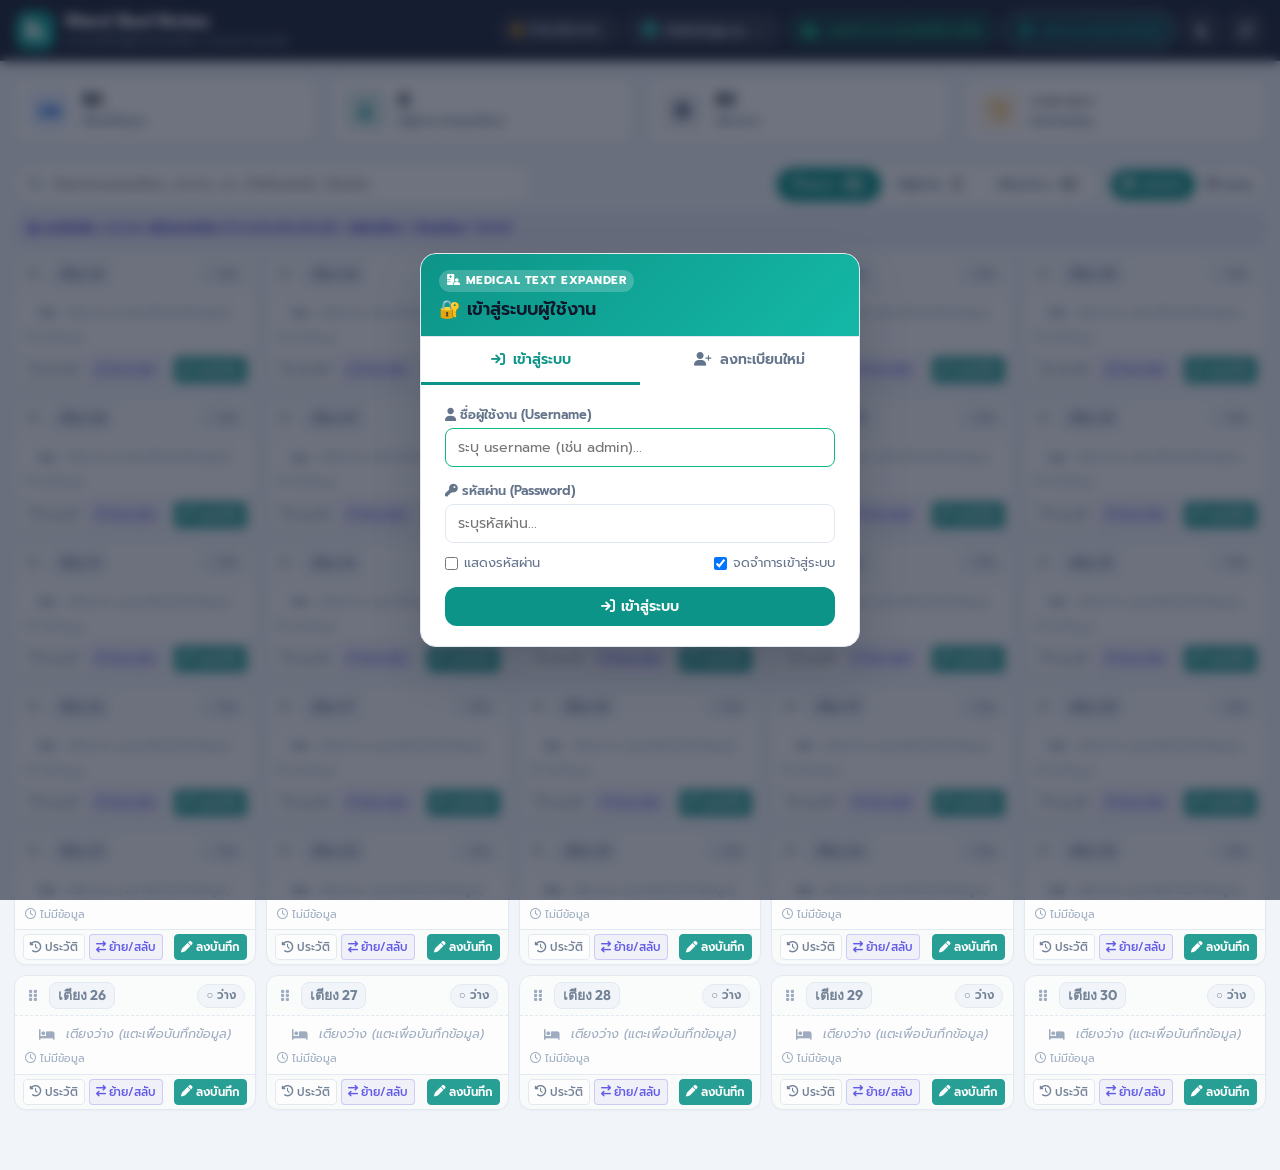
==== index.html @ 8e7be883 "deploy: 4906d55 (v1.9.0)" ====
<!DOCTYPE html>
<html lang="th">
<head>
  <meta charset="UTF-8">
  <meta name="viewport" content="width=device-width, initial-scale=1.0, maximum-scale=1.0, user-scalable=no">
  <title>Ward Bed Notes - ระบบบันทึกข้อมูลผู้ป่วยรายเตียง (Cloud Portal)</title>
  <meta name="description" content="ระบบบันทึกและติดตามข้อมูลผู้ป่วยรายเตียง 1-30 หอผู้ป่วย เชื่อมต่อแบบเรียลไทม์ผ่าน Supabase Cloud รองรับการใช้งานทั้งบนมือถือ แท็บเล็ต และคอมพิวเตอร์">
  <meta name="theme-color" content="#0d9488">
  
  <!-- Google Fonts: Prompt & Outfit -->
  <link rel="preconnect" href="https://fonts.googleapis.com">
  <link rel="preconnect" href="https://fonts.gstatic.com" crossorigin>
  <link href="https://fonts.googleapis.com/css2?family=Outfit:wght@400;500;600;700&family=Prompt:wght@300;400;500;600;700&display=swap" rel="stylesheet">
  
  <!-- FontAwesome Icons -->
  <link rel="stylesheet" href="https://cdnjs.cloudflare.com/ajax/libs/font-awesome/6.5.1/css/all.min.css">
  
  <link rel="stylesheet" href="style.css?v=1.9.0">
</head>
<body>
  <!-- Top Navigation Bar -->
  <header class="navbar" id="navbar">
    <div class="nav-container">
      <div class="brand">
        <div class="brand-icon">
          <i class="fa-solid fa-hospital-user"></i>
        </div>
        <div class="brand-text">
          <h1 class="brand-title">Ward Bed Notes</h1>
          <span class="brand-subtitle">ระบบบันทึกผู้ป่วยรายเตียง (Cloud Portal)</span>
        </div>
      </div>

      <div class="nav-actions">
        <div class="status-badge" id="cloudStatusBadge" title="สถานะการเชื่อมต่อฐานข้อมูล Supabase">
          <span class="status-dot"></span>
          <span class="status-label" id="cloudStatusText">กำลังเชื่อมต่อ...</span>
        </div>

        <!-- Admin Workspace Switcher -->
        <div class="workspace-select-wrapper" id="workspaceSelectWrapper" style="display:none;" title="สลับพื้นที่งานเพื่อดูและจัดการเตียงของผู้ใช้คนอื่น">
          <i class="fa-solid fa-layer-group workspace-icon"></i>
          <select id="workspaceSelect" class="workspace-select" aria-label="เลือกพื้นที่งาน">
            <option value="admin">👑 พื้นที่งาน: Admin (หลัก)</option>
          </select>
        </div>

        <!-- User Menu Dropdown -->
        <div class="user-dropdown-wrapper" id="userDropdownWrapper">
          <button class="user-badge-btn" id="userBadgeBtn" title="บัญชีผู้ใช้งาน">
            <i class="fa-solid fa-circle-user"></i>
            <span class="user-badge-name" id="userBadgeName">admin</span>
            <i class="fa-solid fa-chevron-down user-badge-arrow"></i>
          </button>
          <div class="user-dropdown-menu" id="userDropdownMenu" style="display:none;">
            <div class="user-dropdown-header">
              <div class="user-header-name" id="menuUserDisplayName">ผู้ดูแลระบบ (Admin)</div>
              <div class="user-header-role" id="menuUserRole">👑 ผู้ดูแลระบบ</div>
            </div>
            <div class="user-dropdown-divider"></div>
            <button class="user-dropdown-item" id="btnOpenUserManagement" style="display:none;">
              <i class="fa-solid fa-users-gear"></i>
              <span>จัดการบัญชีผู้ใช้และสิทธิ์</span>
            </button>
            <button class="user-dropdown-item" id="btnOpenLoginModal">
              <i class="fa-solid fa-arrow-right-to-bracket"></i>
              <span>สลับผู้ใช้งาน / เข้าสู่ระบบ</span>
            </button>
            <button class="user-dropdown-item text-danger" id="btnLogoutUser">
              <i class="fa-solid fa-arrow-right-from-bracket"></i>
              <span>ออกจากระบบ</span>
            </button>
          </div>
        </div>
        
        <button class="nav-templates-btn nav-docs-btn" id="openDocsModalBtn" title="เปิดศูนย์รวมเอกสารและแบบฟอร์มประจำวอร์ด (Ward Documents & Forms)">
          <i class="fa-solid fa-folder-open"></i>
          <span class="nav-btn-text">เอกสาร & แบบฟอร์มวอร์ด</span>
        </button>
        <button class="nav-templates-btn" id="openTemplateLibraryBtn" title="เปิดคลังข้อวินิจฉัยและกิจกรรมพยาบาล (Templates)">
          <i class="fa-solid fa-book-medical"></i>
          <span class="nav-btn-text">คลังเทมเพลต (DAR)</span>
        </button>
        <button class="icon-btn" id="themeToggleBtn" title="สลับโหมดมืด / โหมดสว่าง" aria-label="Toggle theme">
          <i class="fa-solid fa-moon"></i>
        </button>
        <button class="icon-btn" id="refreshBtn" title="รีเฟรชข้อมูลเดี๋ยวนี้" aria-label="Refresh data">
          <i class="fa-solid fa-arrows-rotate"></i>
        </button>
      </div>
    </div>
  </header>

  <!-- Workspace Inspection Notice Banner -->
  <div class="workspace-notice-banner" id="workspaceNoticeBanner" style="display:none;">
    <div class="workspace-notice-text">
      <i class="fa-solid fa-eye notice-icon"></i>
      <span id="workspaceNoticeLabel">กำลังดูและจัดการเตียงของ: ... (โหมด Admin ควบคุม)</span>
    </div>
    <button class="btn-back-my-workspace" id="btnBackToMyAdminWorkspace">
      <i class="fa-solid fa-arrow-rotate-left"></i> กลับไปเตียงของฉัน
    </button>
  </div>

  <!-- Main Content Container -->
  <main class="main-container">
    <!-- Census & Summary Bar -->
    <section class="summary-section">
      <div class="summary-card stat-total">
        <div class="stat-icon"><i class="fa-solid fa-bed"></i></div>
        <div class="stat-info">
          <span class="stat-value" id="statTotalBeds">30</span>
          <span class="stat-name">เตียงทั้งหมด</span>
        </div>
      </div>

      <div class="summary-card stat-occupied">
        <div class="stat-icon"><i class="fa-solid fa-user-injured"></i></div>
        <div class="stat-info">
          <span class="stat-value" id="statOccupiedBeds">0</span>
          <span class="stat-name">มีผู้ป่วย (ครองเตียง)</span>
        </div>
      </div>

      <div class="summary-card stat-available">
        <div class="stat-icon"><i class="fa-solid fa-circle-check"></i></div>
        <div class="stat-info">
          <span class="stat-value" id="statAvailableBeds">30</span>
          <span class="stat-name">เตียงว่าง</span>
        </div>
      </div>

      <div class="summary-card stat-time">
        <div class="stat-icon"><i class="fa-solid fa-clock-rotate-left"></i></div>
        <div class="stat-info">
          <span class="stat-value" id="statLastSyncTime">--:--:--</span>
          <span class="stat-name">อัปเดตล่าสุด</span>
        </div>
      </div>
    </section>

    <!-- Search & Filter Controls -->
    <section class="controls-section">
      <div class="search-box">
        <i class="fa-solid fa-magnifying-glass search-icon"></i>
        <input type="text" id="searchInput" placeholder="ค้นหาตามเลขเตียง, อาการ, ยา, คำสั่งแพทย์, วินิจฉัย..." autocomplete="off">
        <button class="clear-search-btn" id="clearSearchBtn" aria-label="ล้างคำค้นหา"><i class="fa-solid fa-xmark"></i></button>
      </div>

      <div class="controls-right-group">
        <div class="filter-tabs">
          <button class="tab-btn active" data-filter="all" id="tabAll">
            ทั้งหมด <span class="tab-count" id="countAll">30</span>
          </button>
          <button class="tab-btn" data-filter="occupied" id="tabOccupied">
            มีผู้ป่วย <span class="tab-count" id="countOccupied">0</span>
          </button>
          <button class="tab-btn" data-filter="available" id="tabAvailable">
            เตียงว่าง <span class="tab-count" id="countAvailable">30</span>
          </button>
        </div>

        <div class="view-mode-toggle" id="viewModeToggle">
          <button type="button" class="view-toggle-btn active" id="btnViewCompact" title="มุมมองกะทัดรัด (เห็นครบทุกเตียง ไม่ต้องเลื่อนเยอะ)">
            <i class="fa-solid fa-table-cells"></i> กะทัดรัด
          </button>
          <button type="button" class="view-toggle-btn" id="btnViewExpanded" title="มุมมองขยาย (แสดงเนื้อหาขยาย)">
            <i class="fa-solid fa-table-cells-large"></i> ขยาย
          </button>
        </div>
      </div>
    </section>

    <!-- Drag & Drop Hint Banner -->
    <div class="drag-hint-banner" id="dragHintBanner">
      <span><i class="fa-solid fa-hand-pointer"></i> <strong>เทคนิคลัด:</strong> สามารถ <strong>คลิกลากเตียง</strong> ไปวางทับเตียงอื่นเพื่อ <strong>"สลับเตียง / ย้ายเตียง"</strong> ได้ทันที</span>
    </div>

    <!-- Live Bed Cards Grid (Beds 1-30) -->
    <section class="beds-grid" id="bedsGrid">
      <div class="grid-loading" id="gridLoading">
        <div class="spinner"></div>
        <p>กำลังโหลดข้อมูลผู้ป่วยจาก Cloud Database...</p>
      </div>
    </section>
  </main>

  <!-- Edit Bed Note Modal -->
  <div class="modal-overlay" id="editModal" aria-hidden="true">
    <div class="modal-card">
      <div class="modal-header">
        <div class="modal-title-group">
          <div class="modal-bed-badge" id="modalBedBadge">เตียง 01</div>
          <h2 class="modal-title" id="modalTitle">บันทึกข้อมูลผู้ป่วย</h2>
        </div>
        <button class="modal-close-btn" id="modalCloseBtn" aria-label="Close modal"><i class="fa-solid fa-xmark"></i></button>
      </div>

      <div class="modal-body">
        <!-- Quick Templates Bar -->
        <div class="quick-templates-bar">
          <button type="button" class="btn-picker-trigger" id="btnOpenTemplatePicker" title="เปิดคลังเลือกข้อวินิจฉัยและกิจกรรมการพยาบาล">
            <i class="fa-solid fa-book-medical"></i> เลือกข้อวินิจฉัย/DAR (110 เทมเพลต)
          </button>
          <span class="quick-divider">|</span>
          <span class="quick-label"><i class="fa-solid fa-bolt"></i> แทรกด่วน:</span>
          <button type="button" class="quick-tag-btn" data-snippet="[V/S] BP:  /  PR:  RR:  T:  SpO2:  % (RA)">+ V/S</button>
          <button type="button" class="quick-tag-btn" data-snippet="[Lab] CBC:  BUN/Cr:  Electrolyte:  LFT: ">+ Labs</button>
          <button type="button" class="quick-tag-btn" data-snippet="[Order] IV:  Med:  Diet:  Activity: ">+ Order</button>
          <button type="button" class="quick-tag-btn" data-snippet="[SBAR]&#10;S: &#10;B: &#10;A: &#10;R: ">+ SBAR</button>
          <button type="button" class="quick-tag-btn" data-snippet="[SOS] Score:  (Alert: )">+ SOS</button>
        </div>

        <div class="editor-container">
          <textarea id="noteTextarea" placeholder="พิมพ์บันทึกข้อมูลผู้ป่วย, คำสั่งแพทย์, แผนการพยาบาล, หรือผลแล็บที่นี่..." rows="12"></textarea>
        </div>

        <div class="editor-meta">
          <span id="charCountDisplay">0 ตัวอักษร | 0 บรรทัด</span>
          <div class="author-input-group">
            <i class="fa-solid fa-user-pen"></i>
            <input type="text" id="authorInput" placeholder="ชื่อผู้บันทึก (เช่น พว.สมหญิง / นพ.ธนา)" maxlength="40">
          </div>
        </div>
      </div>

      <div class="modal-footer">
        <div class="modal-footer-left">
          <button type="button" class="btn btn-secondary" id="btnSwapBedFromModal" style="background: rgba(79, 70, 229, 0.12); color: #4f46e5; border-color: rgba(79, 70, 229, 0.3);">
            <i class="fa-solid fa-arrow-right-arrow-left"></i> สลับ/ย้ายเตียง
          </button>
          <button type="button" class="btn btn-secondary" id="btnViewHistoryFromModal">
            <i class="fa-solid fa-clock-rotate-left"></i> ประวัติย้อนหลัง
          </button>
          <button type="button" class="btn btn-danger-outline" id="btnClearBedNote">
            <i class="fa-solid fa-trash-can"></i> ล้างเตียงนี้
          </button>
        </div>
        <div class="modal-footer-right">
          <button type="button" class="btn btn-secondary" id="btnCancelEdit">ยกเลิก</button>
          <button type="button" class="btn btn-primary" id="btnSaveBedNote">
            <i class="fa-solid fa-cloud-arrow-up"></i> บันทึกลง Cloud
          </button>
        </div>
      </div>
    </div>
  </div>

  <!-- History Viewer Modal -->
  <div class="modal-overlay" id="historyModal" aria-hidden="true">
    <div class="modal-card modal-lg">
      <div class="modal-header">
        <div class="modal-title-group">
          <div class="modal-bed-badge" id="historyBedBadge">เตียง 01</div>
          <h2 class="modal-title">ประวัติการบันทึกย้อนหลัง (History Log)</h2>
        </div>
        <button class="modal-close-btn" id="historyCloseBtn" aria-label="Close history modal"><i class="fa-solid fa-xmark"></i></button>
      </div>

      <div class="modal-body history-body">
        <div class="history-list-pane" id="historyListPane">
          <div class="history-loading">กำลังโหลดประวัติ...</div>
        </div>
        <div class="history-preview-pane">
          <div class="preview-header">
            <span id="historySelectedMeta">เลือกรายการด้านซ้ายเพื่อดูเนื้อหา</span>
            <button class="btn btn-sm btn-secondary" id="btnCopyHistoryText"><i class="fa-regular fa-copy"></i> คัดลอก</button>
          </div>
          <textarea id="historyPreviewText" readonly placeholder="เนื้อหาประวัติจะแสดงที่นี่..."></textarea>
          <div class="history-actions">
            <button class="btn btn-primary" id="btnRestoreFromHistory">
              <i class="fa-solid fa-rotate-left"></i> กู้คืนเวอร์ชันนี้ไปยังเตียง
            </button>
          </div>
        </div>
      </div>

      <div class="modal-footer">
        <button type="button" class="btn btn-secondary" id="btnCloseHistory">ปิดหน้าต่าง</button>
      </div>
    </div>
  </div>

  <!-- Swap/Move Bed Modal -->
  <div class="modal-overlay" id="swapModal" aria-hidden="true">
    <div class="modal-card" style="max-width: 520px;">
      <div class="modal-header">
        <div class="modal-title-group">
          <div class="modal-bed-badge" id="swapSourceBedBadge" style="background: #4f46e5;">เตียง 01</div>
          <h2 class="modal-title"><i class="fa-solid fa-arrow-right-arrow-left" style="color: #4f46e5; margin-right: 6px;"></i> สลับหรือย้ายเตียงผู้ป่วย</h2>
        </div>
        <button class="modal-close-btn" id="swapCloseBtn" aria-label="Close swap modal"><i class="fa-solid fa-xmark"></i></button>
      </div>

      <div class="modal-body" style="display: flex; flex-direction: column; gap: 14px;">
        <!-- Source Bed Card Preview -->
        <div class="swap-bed-box">
          <div class="swap-box-header">
            <span class="swap-box-title"><i class="fa-solid fa-bed"></i> เตียงต้นทาง</span>
            <span class="swap-box-badge" id="swapSourceStatus">มีข้อมูล</span>
          </div>
          <div class="swap-box-content" id="swapSourcePreview">...</div>
        </div>

        <!-- Arrow Divider -->
        <div class="swap-direction-indicator">
          <div class="swap-arrow-circle" id="swapDirectionIcon">
            <i class="fa-solid fa-arrow-down"></i>
          </div>
          <span class="swap-direction-text" id="swapDirectionText">ย้ายข้อมูลไปยังเตียงว่าง</span>
        </div>

        <!-- Target Bed Selection -->
        <div class="swap-target-group">
          <label for="swapTargetSelect" class="swap-label"><i class="fa-solid fa-hospital-user"></i> เลือกเตียงปลายทาง (1 - 30):</label>
          <select id="swapTargetSelect" class="swap-select">
            <!-- Populated dynamically via JS -->
          </select>
        </div>

        <!-- Dynamic Notice & Options -->
        <div class="swap-action-card" id="swapActionCard">
          <div class="swap-mode-title" id="swapModeTitle">รูปแบบการดำเนินการ:</div>
          <div class="swap-options-group" id="swapOptionsGroup">
            <label class="swap-radio-label" id="swapOptionSwapLabel">
              <input type="radio" name="swapMode" id="swapModeSwap" value="swap" checked>
              <div class="swap-radio-content">
                <strong>🔄 สลับเตียงกัน (Swap)</strong>
                <span>แลกเปลี่ยนข้อมูลระหว่าง 2 เตียง ทั้งสองฝ่าย</span>
              </div>
            </label>
            <label class="swap-radio-label" id="swapOptionMoveLabel">
              <input type="radio" name="swapMode" id="swapModeMove" value="move">
              <div class="swap-radio-content">
                <strong>➡️ ย้ายเตียง (Transfer / Move)</strong>
                <span>ย้ายข้อมูลไปเตียงปลายทาง (เตียงต้นทางจะว่างลง)</span>
              </div>
            </label>
          </div>
          <div class="swap-note" id="swapNote">
            💡 ระบบจะสำรองข้อมูลเดิมของทั้งสองเตียงลงใน &quot;ประวัติย้อนหลัง&quot; โดยอัตโนมัติ ป้องกันข้อมูลสูญหาย 100%
          </div>
        </div>
      </div>

      <div class="modal-footer">
        <div class="modal-footer-left">
          <span style="font-size: 0.8rem; color: var(--text-dim);" id="swapInfoFooter">สำรองประวัติอัตโนมัติ</span>
        </div>
        <div class="modal-footer-right">
          <button type="button" class="btn btn-secondary" id="btnCancelSwap">ยกเลิก</button>
          <button type="button" class="btn btn-primary" id="btnConfirmSwap" style="background: #4f46e5; border-color: #4f46e5;">
            <i class="fa-solid fa-check"></i> ยืนยันดำเนินการ
          </button>
        </div>
      </div>
    </div>
  </div>

  <!-- Toast Notification Container -->
  
  <!-- Template Catalog & DAR Picker Modal -->
  <div class="modal-overlay" id="templateModal" aria-hidden="true">
    <div class="modal-card modal-xl">
      <!-- Modal Header: Sleek Single-Line Bar -->
      <div class="modal-header template-modal-hdr">
        <div class="modal-title-group">
          <div class="modal-bed-badge template-header-badge"><i class="fa-solid fa-book-medical"></i> DAR</div>
          <div class="modal-title-row">
            <h2 class="modal-title">คลังข้อวินิจฉัยและกิจกรรมการพยาบาล</h2>
            <span class="template-count-badge" id="templateCountBadge">62 เทมเพลต</span>
          </div>
        </div>
        <button class="modal-close-btn" id="templateModalCloseBtn" aria-label="Close template modal"><i class="fa-solid fa-xmark"></i></button>
      </div>

      <!-- Search & Category Filters Bar -->
      <div class="template-filter-section">
        <div class="template-search-box">
          <i class="fa-solid fa-magnifying-glass search-icon"></i>
          <input type="text" id="templateSearchInput" placeholder="พิมพ์ค้นหา เช่น tka, tha, bha, สันหลัง, acdf, laminectomy, sepsis, orif..." autocomplete="off">
          <button class="clear-search-btn" id="clearTemplateSearchBtn" aria-label="ล้างคำค้น"><i class="fa-solid fa-xmark"></i></button>
        </div>
        <div class="template-category-pills" id="templateCategoryPills">
          <!-- Rendered by JS -->
        </div>
      </div>

      <!-- Main Content Split (List & Preview) -->
      <div class="template-content-split" id="templateContentSplit">
        <!-- Left: Template Cards List -->
        <div class="template-list-pane" id="templateListPane">
          <!-- Rendered by JS -->
        </div>

        <!-- Right: Full Preview & Reading Canvas -->
        <div class="template-preview-pane" id="templatePreviewPane">
          <div class="template-preview-empty" id="templatePreviewEmpty">
            <i class="fa-solid fa-hand-pointer"></i>
            <h3>เลือกข้อวินิจฉัยจากรายการ</h3>
            <p>แตะหรือคลิกรายการทางด้านซ้ายเพื่อเปิดอ่านรายละเอียดเต็มและนำไปใช้งาน</p>
          </div>
          
          <div class="template-preview-content" id="templatePreviewContent" style="display: none;">
            <!-- Mobile Back Button -->
            <div class="mobile-preview-back-bar" id="mobilePreviewBackBar">
              <button type="button" class="btn-mobile-back" id="btnMobileBackToList">
                <i class="fa-solid fa-arrow-left"></i> กลับไปรายการข้อวินิจฉัย
              </button>
            </div>

            <!-- Streamlined 2-Tier Preview Header (Space-Saving & High-Density) -->
            <div class="preview-header-bar">
              <div class="preview-title-row">
                <div class="preview-title-block">
                  <span class="preview-shortcut-tag" id="previewShortcutTag">.tka</span>
                  <span class="preview-category-tag" id="previewCategoryTag">ศัลยกรรมข้อเข่าเสื่อม</span>
                  <h3 class="preview-title" id="previewTitle">ผ่าตัดเปลี่ยนข้อเข่าเทียม (TKA)</h3>
                </div>
                <div class="preview-view-tabs">
                  <button type="button" class="view-tab-btn active" id="tabViewDAR" title="จัดหน้า DAR สวยงาม">
                    <i class="fa-solid fa-layer-group"></i> <span>DAR</span>
                  </button>
                  <button type="button" class="view-tab-btn" id="tabViewRaw" title="ข้อความเต็มสำหรับคัดลอก">
                    <i class="fa-solid fa-code"></i> <span>Raw</span>
                  </button>
                </div>
              </div>

              <!-- Shift Filter Bar (Morning, Afternoon, Night, All) -->
              <div class="preview-shift-bar" id="previewShiftBar" style="display: none;">
                <span class="shift-bar-label"><i class="fa-solid fa-clock"></i> กิจกรรมตามเวร:</span>
                <div class="shift-tabs">
                  <button type="button" class="shift-tab-btn" data-shift="morning" id="tabShiftMorning" title="เวรเช้า (08:00-16:00)">☀️ เวรเช้า</button>
                  <button type="button" class="shift-tab-btn" data-shift="afternoon" id="tabShiftAfternoon" title="เวรบ่าย (16:00-24:00)">⛅ เวรบ่าย</button>
                  <button type="button" class="shift-tab-btn" data-shift="night" id="tabShiftNight" title="เวรดึก (24:00-08:00)">🌙 เวรดึก</button>
                  <button type="button" class="shift-tab-btn active" data-shift="all" id="tabShiftAll" title="แสดงรวมทุกเวร">📋 รวมทุกเวร</button>
                </div>
              </div>

              <div class="preview-header-actions">
                <div class="bed-target-select-wrapper" id="bedTargetSelectWrapper" style="display: none;">
                  <span class="target-bed-label">ใส่เตียง:</span>
                  <select id="targetBedSelect" class="form-select-sm"></select>
                </div>
                <button type="button" class="btn btn-primary btn-sm" id="btnApplyTemplate" title="นำไปใช้ที่เตียงที่เลือก">
                  <i class="fa-solid fa-file-signature"></i> <span id="btnApplyText">ใช้ที่เตียงที่เลือก</span>
                </button>
                <button type="button" class="btn btn-outline btn-sm" id="btnInsertTemplate" title="แทรกต่อท้ายข้อความเดิม">
                  <i class="fa-solid fa-arrow-down"></i> <span id="btnInsertText">แทรกต่อท้าย</span>
                </button>
                <button type="button" class="btn btn-secondary btn-sm" id="btnCopyTemplate" title="คัดลอกลง Clipboard">
                  <i class="fa-regular fa-copy"></i> <span>คัดลอก</span>
                </button>
              </div>
            </div>

            <!-- Formatted DAR View -->
            <div class="preview-formatted-view" id="previewFormattedView"></div>

            <!-- Raw Text Area -->
            <div class="preview-raw-view" id="previewRawView" style="display: none;">
              <textarea id="templateRawText" class="template-raw-textarea" readonly></textarea>
            </div>
          </div>
        </div>
      </div>

      <!-- Clean Compact Footer -->
      <div class="modal-footer template-modal-footer">
        <div class="template-tip">
          <i class="fa-solid fa-circle-info"></i>
          <span>บนคอมพิวเตอร์สามารถพิมพ์คำย่อ เช่น <code>.tka</code> <code>.tha</code> <code>.plif</code> ใน e-PHIS หรือกด <strong>F8</strong> เพื่อเปิดคลังเทมเพลต</span>
        </div>
        <button type="button" class="btn btn-secondary btn-sm" id="btnCloseTemplateModal">ปิดหน้าต่าง</button>
      </div>
    </div>
  </div>

  <!-- Ward Documents & Forms Modal (Ward Document Center) -->
  <div class="modal-overlay" id="docsModal" aria-hidden="true">
    <div class="modal-card docs-modal-card">
      <div class="modal-header docs-modal-header">
        <div class="modal-header-left">
          <span class="modal-badge-docs"><i class="fa-solid fa-folder-open"></i> Ward Documents &amp; Forms</span>
          <h2 class="modal-title">📁 ศูนย์รวมเอกสารและแบบฟอร์มประจำวอร์ด</h2>
        </div>
        <button class="modal-close-btn" id="docsModalCloseBtn" aria-label="ปิดหน้าต่าง"><i class="fa-solid fa-xmark"></i></button>
      </div>

      <div class="modal-body docs-modal-body">
        <!-- Search & Filter Controls -->
        <div class="docs-filter-bar">
          <div class="docs-search-wrap">
            <i class="fa-solid fa-magnifying-glass"></i>
            <input type="text" id="docSearchInput" placeholder="ค้นหาชื่อเอกสาร, หมวดหมู่, หรือนามสกุลไฟล์..." autocomplete="off">
            <button type="button" class="btn-clear-doc-search" id="btnClearDocSearch" title="ล้างการค้นหา" style="display: none;"><i class="fa-solid fa-xmark"></i></button>
          </div>
          <div class="docs-category-chips" id="docCategoryChips">
            <button type="button" class="doc-chip active" data-category="all">ทั้งหมด</button>
            <button type="button" class="doc-chip" data-category="แบบฟอร์มบันทึก">แบบฟอร์มบันทึก</button>
            <button type="button" class="doc-chip" data-category="แบบประเมิน">แบบประเมิน</button>
            <button type="button" class="doc-chip" data-category="CPG">แนวทาง CPG</button>
            <button type="button" class="doc-chip" data-category="ทั่วไป">เอกสารทั่วไป</button>
          </div>
        </div>

        <!-- Documents List -->
        <div class="docs-list-grid" id="docsListGrid">
          <!-- Populated dynamically by renderDocumentsList() -->
        </div>

        <!-- Admin Management Accordion -->
        <div class="io-admin-wrapper docs-admin-wrapper">
          <div class="io-admin-toggle" id="docsAdminToggle" role="button" tabindex="0">
            <div class="io-admin-toggle-left">
              <i class="fa-solid fa-shield-halved"></i>
              <span>จัดการและอัปโหลดเอกสารใหม่ (สำหรับ Admin / หัวหน้าเวร)</span>
            </div>
            <i class="fa-solid fa-chevron-down" id="docsAdminChevron"></i>
          </div>

          <div class="io-admin-panel" id="docsAdminPanel" style="display: none;">
            <!-- Password Gate -->
            <div class="io-admin-gate" id="docsAdminGate">
              <p class="io-gate-desc">กรุณาใส่รหัสผ่านผู้ดูแลระบบ (Admin Password) เพื่อเลือกไฟล์และอัปเดตเอกสารใหม่ขึ้น Cloud:</p>
              <div class="io-pass-row">
                <div class="io-input-wrap">
                  <i class="fa-solid fa-key"></i>
                  <input type="password" id="docsAdminPassword" placeholder="รหัสผ่าน Admin..." autocomplete="off">
                </div>
                <button type="button" class="btn-unlock-admin" id="btnUnlockDocsAdmin">
                  <i class="fa-solid fa-unlock-keyhole"></i> ปลดล็อก
                </button>
              </div>
            </div>

            <!-- Upload Form (Unlocked) -->
            <div class="io-upload-section" id="docsUploadSection" style="display: none;">
              <div class="io-admin-badge-success">
                <i class="fa-solid fa-lock-open"></i> ได้รับสิทธิ์ผู้ดูแลระบบเรียบร้อย (Admin Mode)
              </div>

              <!-- Batch Defaults Row -->
              <div class="doc-form-row">
                <div class="doc-form-group flex-1">
                  <label class="doc-form-label"><i class="fa-solid fa-tag"></i> หมวดหมู่เอกสารเริ่มต้น</label>
                  <select id="newDocCategory" class="doc-form-select">
                    <option value="แบบฟอร์มบันทึกทางการพยาบาล">แบบฟอร์มบันทึกทางการพยาบาล</option>
                    <option value="แบบประเมินทางการพยาบาล">แบบประเมินทางการพยาบาล</option>
                    <option value="แนวทาง CPG / หัตถการ">แนวทาง CPG / หัตถการ</option>
                    <option value="เอกสารและแบบฟอร์มทั่วไป">เอกสารและแบบฟอร์มทั่วไป</option>
                  </select>
                </div>
                <div class="doc-form-group flex-1">
                  <label class="doc-form-label"><i class="fa-solid fa-user-pen"></i> ชื่อผู้แก้ไข / หัวหน้าเวร</label>
                  <input type="text" id="docsUploaderName" class="doc-form-input" placeholder="เช่น พี่วิ Nurse In-charge" maxlength="50">
                </div>
              </div>

              <!-- Multi-file Drop Zone -->
              <div class="io-drop-zone docs-drop-zone" id="docsDropZone">
                <i class="fa-solid fa-cloud-arrow-up drop-zone-icon"></i>
                <p class="drop-zone-text">ลากไฟล์เอกสารมาวางที่นี่ หรือ <strong>คลิกเพื่อเลือกไฟล์ (เลือกได้หลายไฟล์พร้อมกัน)</strong></p>
                <span class="drop-zone-sub">รองรับ Excel (.xlsx, .xls), Word (.docx, .doc), PDF (.pdf) และไฟล์อื่นๆ สูงสุดไฟล์ละ 15MB</span>
                <input type="file" id="docsFileInput" accept=".xlsx,.xls,.docx,.doc,.pdf,.txt,.csv" multiple style="display: none;">
              </div>

              <!-- Multi-File Queue Container -->
              <div class="docs-queue-container" id="docsQueueContainer" style="display: none;">
                <div class="docs-queue-header">
                  <div class="docs-queue-header-left">
                    <span class="docs-queue-title"><i class="fa-solid fa-file-circle-check"></i> รายการไฟล์ที่พร้อมอัปโหลด (<span id="docsQueueCount">0</span> ไฟล์)</span>
                    <span class="docs-queue-totalsize" id="docsQueueTotalSize">(0 KB)</span>
                  </div>
                  <div class="docs-queue-header-right">
                    <button type="button" class="btn-queue-action btn-add-more" id="btnAddMoreDocs" title="เลือกไฟล์เพิ่ม"><i class="fa-solid fa-plus"></i> เพิ่มไฟล์อีก</button>
                    <button type="button" class="btn-queue-action btn-clear-all" id="btnClearDocsQueue" title="ล้างรายการทั้งหมด"><i class="fa-solid fa-trash-can"></i> ล้างรายการ</button>
                  </div>
                </div>

                <div class="docs-queue-list" id="docsQueueList">
                  <!-- Dynamically populated file rows -->
                </div>
              </div>

              <!-- Upload Submit Action Bar -->
              <div class="docs-upload-actions-bar">
                <button type="button" class="btn-submit-upload" id="btnUploadDoc" disabled>
                  <i class="fa-solid fa-cloud-arrow-up"></i>
                  <span id="btnUploadDocText">บันทึกและอัปโหลดเอกสารขึ้น Cloud</span>
                </button>
              </div>
            </div>
          </div>
        </div>

      </div>

      <div class="modal-footer io-modal-footer">
        <div class="template-tip">
          <i class="fa-solid fa-circle-info"></i>
          <span>สามารถดาวน์โหลดไฟล์ไปเปิดใช้งานบน Excel, Word, PDF Reader หรืออุปกรณ์มือถือ/แท็บเล็ตได้ทันที</span>
        </div>
        <button type="button" class="btn btn-secondary btn-sm" id="btnCloseDocsModal">ปิดหน้าต่าง</button>
      </div>
    </div>
  </div>

  <!-- Edit Document Modal (Admin) -->
  <div class="modal-overlay" id="editDocModal" aria-hidden="true">
    <div class="modal-card" style="max-width: 480px;">
      <div class="modal-header docs-modal-header" style="background: linear-gradient(135deg, #1e40af 0%, #3b82f6 100%);">
        <div class="modal-header-left">
          <span class="modal-badge-docs"><i class="fa-solid fa-pen-to-square"></i> Edit Document</span>
          <h2 class="modal-title">✏️ แก้ไขชื่อและหมวดหมู่เอกสาร</h2>
        </div>
        <button class="modal-close-btn" id="btnCancelEditDoc" aria-label="ปิด"><i class="fa-solid fa-xmark"></i></button>
      </div>

      <div class="modal-body" style="padding: 16px 20px;">
        <div class="doc-form-group" style="margin-bottom: 12px;">
          <label class="doc-form-label"><i class="fa-solid fa-paperclip"></i> ชื่อไฟล์ต้นฉบับ</label>
          <input type="text" id="editDocFilename" class="doc-form-input" disabled style="opacity: 0.75; background: var(--bg-hover);">
        </div>
        <div class="doc-form-group" style="margin-bottom: 12px;">
          <label class="doc-form-label"><i class="fa-solid fa-file-signature"></i> ชื่อเอกสาร (ที่จะแสดงในระบบ)</label>
          <input type="text" id="editDocTitle" class="doc-form-input" placeholder="ระบุชื่อเอกสาร..." maxlength="100">
        </div>
        <div class="doc-form-group" style="margin-bottom: 12px;">
          <label class="doc-form-label"><i class="fa-solid fa-tag"></i> หมวดหมู่เอกสาร</label>
          <select id="editDocCategory" class="doc-form-select">
            <option value="แบบฟอร์มบันทึกทางการพยาบาล">แบบฟอร์มบันทึกทางการพยาบาล</option>
            <option value="แบบประเมินทางการพยาบาล">แบบประเมินทางการพยาบาล</option>
            <option value="แนวทาง CPG / หัตถการ">แนวทาง CPG / หัตถการ</option>
            <option value="เอกสารและแบบฟอร์มทั่วไป">เอกสารและแบบฟอร์มทั่วไป</option>
          </select>
        </div>
      </div>

      <div class="modal-footer io-modal-footer">
        <button type="button" class="btn btn-secondary btn-sm" id="btnCloseEditDocModal">ยกเลิก</button>
        <button type="button" class="btn btn-primary btn-sm" id="btnSaveEditDoc" style="background: #2563eb; color: #ffffff; border: none; padding: 7px 18px; border-radius: var(--radius-sm); font-weight: 600; cursor: pointer;">
          <i class="fa-solid fa-floppy-disk"></i> บันทึกการแก้ไข
        </button>
      </div>
    </div>
  </div>

  <!-- User Login & Register Modal -->
  <div class="modal-overlay" id="loginModal" aria-hidden="true">
    <div class="modal-card" style="max-width: 440px;">
      <div class="modal-header" style="background: linear-gradient(135deg, #0d9488 0%, #14b8a6 100%);">
        <div class="modal-header-left">
          <span class="modal-badge-docs"><i class="fa-solid fa-hospital-user"></i> Medical Text Expander</span>
          <h2 class="modal-title" id="authModalTitle">🔐 เข้าสู่ระบบผู้ใช้งาน</h2>
        </div>
        <button class="modal-close-btn" id="btnCloseLoginModal" aria-label="ปิด" style="display:none;"><i class="fa-solid fa-xmark"></i></button>
      </div>

      <!-- Auth Tabs: Login vs Register -->
      <div class="auth-modal-tabs">
        <button type="button" class="auth-tab-btn active" id="tabBtnLogin">
          <i class="fa-solid fa-arrow-right-to-bracket"></i> เข้าสู่ระบบ
        </button>
        <button type="button" class="auth-tab-btn" id="tabBtnRegister">
          <i class="fa-solid fa-user-plus"></i> ลงทะเบียนใหม่
        </button>
      </div>

      <div class="modal-body" style="padding: 20px 24px;">
        <!-- TAB 1: LOGIN FORM -->
        <form id="loginForm" onsubmit="return false;">
          <div class="doc-form-group" style="margin-bottom: 14px;">
            <label class="doc-form-label"><i class="fa-solid fa-user"></i> ชื่อผู้ใช้งาน (Username)</label>
            <input type="text" id="loginUsername" class="doc-form-input" placeholder="ระบุ username (เช่น admin)..." required autocomplete="username">
          </div>
          <div class="doc-form-group" style="margin-bottom: 10px;">
            <label class="doc-form-label"><i class="fa-solid fa-key"></i> รหัสผ่าน (Password)</label>
            <input type="password" id="loginPassword" class="doc-form-input" placeholder="ระบุรหัสผ่าน..." required autocomplete="current-password">
          </div>
          <div style="display:flex; justify-content:space-between; align-items:center; margin-bottom: 14px; font-size:13px; color:var(--text-muted);">
            <label style="display:flex; align-items:center; gap:6px; cursor:pointer;">
              <input type="checkbox" id="loginShowPassword" style="cursor:pointer;">
              <span>แสดงรหัสผ่าน</span>
            </label>
            <label style="display:flex; align-items:center; gap:6px; cursor:pointer;">
              <input type="checkbox" id="loginRememberMe" checked style="cursor:pointer;">
              <span title="จดจำการล็อกอินไว้ในอุปกรณ์นี้">จดจำการเข้าสู่ระบบ</span>
            </label>
          </div>
          <div id="loginErrorMessage" class="alert-box-danger" style="display:none; margin-bottom: 14px;"></div>
          <div style="display: flex; gap: 10px; margin-top: 10px;">
            <button type="submit" class="btn btn-primary" id="btnLoginSubmit" style="flex:1; justify-content:center; background:#0d9488;">
              <i class="fa-solid fa-arrow-right-to-bracket"></i> เข้าสู่ระบบ
            </button>
            <button type="button" class="btn btn-secondary" id="btnCancelLoginModal" style="flex:0.6; justify-content:center; display:none;">
              ยกเลิก
            </button>
          </div>
        </form>

        <!-- TAB 2: REGISTER FORM -->
        <form id="registerForm" onsubmit="return false;" style="display:none;">
          <div class="doc-form-group" style="margin-bottom: 12px;">
            <label class="doc-form-label"><i class="fa-solid fa-id-badge"></i> ชื่อผู้ใช้งาน (Username สำหรับล็อกอิน) *</label>
            <input type="text" id="regUsername" class="doc-form-input" placeholder="ภาษาอังกฤษหรือตัวเลข (เช่น nurse01)..." required autocomplete="off">
            <span style="font-size:11px; color:var(--text-muted); margin-top:2px; display:block;">ใช้ตัวอักษร a-z, 0-9 หรือขีดล่าง ความยาว 3-20 ตัวอักษร</span>
          </div>
          <div class="doc-form-group" style="margin-bottom: 12px;">
            <label class="doc-form-label"><i class="fa-solid fa-user-tag"></i> ชื่อ-สกุล หรือชื่อแสดงในวอร์ด *</label>
            <input type="text" id="regDisplayName" class="doc-form-input" placeholder="เช่น พว. สุดา (กะเช้า)..." required autocomplete="off">
          </div>
          <div class="doc-form-group" style="margin-bottom: 12px;">
            <label class="doc-form-label"><i class="fa-solid fa-key"></i> กำหนดรหัสผ่าน *</label>
            <input type="password" id="regPassword" class="doc-form-input" placeholder="อย่างน้อย 4 ตัวอักษร..." required autocomplete="new-password">
          </div>
          <div class="doc-form-group" style="margin-bottom: 10px;">
            <label class="doc-form-label"><i class="fa-solid fa-shield-halved"></i> ยืนยันรหัสผ่านอีกครั้ง *</label>
            <input type="password" id="regConfirmPassword" class="doc-form-input" placeholder="กรอกรหัสผ่านซ้ำ..." required autocomplete="new-password">
          </div>
          <div style="display:flex; align-items:center; gap:8px; margin-bottom: 14px; font-size:13px; color:var(--text-muted); cursor:pointer;">
            <input type="checkbox" id="regShowPassword" style="cursor:pointer;">
            <label for="regShowPassword" style="cursor:pointer;">แสดงรหัสผ่าน</label>
          </div>
          <div id="registerErrorMessage" class="alert-box-danger" style="display:none; margin-bottom: 14px;"></div>
          <div style="display: flex; gap: 10px; margin-top: 10px;">
            <button type="submit" class="btn btn-primary" id="btnRegisterSubmit" style="flex:1; justify-content:center; background:#10b981;">
              <i class="fa-solid fa-user-plus"></i> ลงทะเบียนและเข้าใช้งานทันที
            </button>
          </div>
        </form>
      </div>
    </div>
  </div>

  <!-- User Management Modal (Admin) -->
  <div class="modal-overlay" id="userManagementModal" aria-hidden="true">
    <div class="modal-card" style="max-width: 860px; max-height: 90vh; display: flex; flex-direction: column;">
      <div class="modal-header" style="background: linear-gradient(135deg, #0f766e 0%, #0d9488 100%);">
        <div class="modal-header-left">
          <span class="modal-badge-docs"><i class="fa-solid fa-users-gear"></i> Admin Management</span>
          <h2 class="modal-title">👥 จัดการบัญชีผู้ใช้งานและสิทธิ์ (Ward Users)</h2>
        </div>
        <button class="modal-close-btn" id="btnCloseUserManagementModal" aria-label="ปิด"><i class="fa-solid fa-xmark"></i></button>
      </div>

      <div class="modal-body" style="padding: 16px 20px; overflow-y: auto; flex: 1;">
        <div style="display: flex; justify-content: space-between; align-items: center; margin-bottom: 14px; flex-wrap: wrap; gap: 10px;">
          <button type="button" class="btn btn-primary btn-sm" id="btnOpenAddUserModal" style="background:#10b981; border:none;">
            <i class="fa-solid fa-user-plus"></i> เพิ่มผู้ใช้งานใหม่
          </button>
          <div style="position:relative; width: 260px;">
            <i class="fa-solid fa-magnifying-glass" style="position:absolute; left:10px; top:50%; transform:translateY(-50%); color:var(--text-muted); font-size:12px;"></i>
            <input type="text" id="userSearchInput" class="doc-form-input" placeholder="ค้นหาชื่อผู้ใช้..." style="padding-left:30px; height:32px; font-size:13px;">
          </div>
        </div>

        <div class="table-responsive-container">
          <table class="user-management-table" id="usersTable">
            <thead>
              <tr>
                <th>Username</th>
                <th>ชื่อแสดง (Display Name)</th>
                <th>บทบาท (Role)</th>
                <th>ชุดเตียง (Slot)</th>
                <th>วิธีสมัคร</th>
                <th>เข้าใช้ล่าสุด</th>
                <th>สถานะ</th>
                <th style="text-align: right;">จัดการ</th>
              </tr>
            </thead>
            <tbody id="usersTableBody">
              <!-- Populated by JS -->
            </tbody>
          </table>
        </div>

        <div style="background: var(--bg-hover); border-radius: var(--radius-sm); padding: 12px 14px; margin-top: 14px; font-size: 13px; color: var(--text-muted); display:flex; gap:10px; align-items:flex-start;">
          <i class="fa-solid fa-circle-info" style="color:#0d9488; font-size:16px; margin-top:2px;"></i>
          <div>
            <strong>คำแนะนำระบบหลายผู้ใช้:</strong>
            <ul style="margin: 4px 0 0 16px; padding:0;">
              <li>บัญชี <strong>admin</strong> ครอบครองข้อมูลเตียง 1-30 หลักของวอร์ด</li>
              <li>ผู้ใช้แต่ละคนจะมีชุดเตียง 1-30 แยกอิสระเป็นของตนเอง ไม่ปะปนกัน</li>
              <li>ผู้ดูแลระบบ (Admin) สามารถกดปุ่ม <strong>[สลับดูเตียง]</strong> เพื่อเข้าไปดูและแก้ไขเตียงของพยาบาลทุกคนได้</li>
            </ul>
          </div>
        </div>
      </div>

      <div class="modal-footer io-modal-footer">
        <button type="button" class="btn btn-secondary btn-sm" id="btnDismissUserManagement">ปิดหน้าต่าง</button>
      </div>
    </div>
  </div>

  <!-- Add / Edit User Modal -->
  <div class="modal-overlay" id="addEditUserModal" aria-hidden="true">
    <div class="modal-card" style="max-width: 440px;">
      <div class="modal-header" id="addEditUserHeader" style="background: linear-gradient(135deg, #10b981 0%, #059669 100%);">
        <div class="modal-header-left">
          <span class="modal-badge-docs"><i class="fa-solid fa-user-pen"></i> User Form</span>
          <h2 class="modal-title" id="addEditUserTitle">➕ เพิ่มผู้ใช้งานใหม่</h2>
        </div>
        <button class="modal-close-btn" id="btnCloseAddEditUserModal" aria-label="ปิด"><i class="fa-solid fa-xmark"></i></button>
      </div>

      <div class="modal-body" style="padding: 16px 20px;">
        <form id="addEditUserForm" onsubmit="return false;">
          <input type="hidden" id="userFormId">
          <div class="doc-form-group" style="margin-bottom: 12px;">
            <label class="doc-form-label"><i class="fa-solid fa-user"></i> ชื่อผู้ใช้งาน (Username)</label>
            <input type="text" id="userFormUsername" class="doc-form-input" placeholder="ระบุ username (ภาษาอังกฤษ/ตัวเลข)..." required maxlength="30">
          </div>
          <div class="doc-form-group" style="margin-bottom: 12px;">
            <label class="doc-form-label"><i class="fa-solid fa-id-badge"></i> ชื่อแสดง / ตำแหน่ง (Display Name)</label>
            <input type="text" id="userFormDisplayName" class="doc-form-input" placeholder="เช่น พว.สมหญิง วอร์ดกระดูก..." required maxlength="60">
          </div>
          <div class="doc-form-group" style="margin-bottom: 12px;">
            <label class="doc-form-label"><i class="fa-solid fa-shield-halved"></i> บทบาท / สิทธิ์ (Role)</label>
            <select id="userFormRole" class="doc-form-select">
              <option value="user">👩‍⚕️ พยาบาล / ผู้ใช้งานทั่วไป (User)</option>
              <option value="admin">👑 ผู้ดูแลระบบ (Admin)</option>
            </select>
          </div>
          <div class="doc-form-group" style="margin-bottom: 10px;">
            <label class="doc-form-label" id="userFormPasswordLabel"><i class="fa-solid fa-key"></i> รหัสผ่าน (Password)</label>
            <input type="password" id="userFormPassword" class="doc-form-input" placeholder="ระบุรหัสผ่าน..." autocomplete="new-password">
            <span style="font-size:11px; color:var(--text-dim);" id="userFormPasswordHint"></span>
          </div>
          <div style="display:flex; justify-content:space-between; align-items:center; margin-bottom: 14px; font-size:13px;">
            <label style="display:flex; align-items:center; gap:6px; cursor:pointer;">
              <input type="checkbox" id="userFormShowPassword" style="cursor:pointer;">
              <span>แสดงรหัสผ่าน</span>
            </label>
            <label style="display:flex; align-items:center; gap:6px; cursor:pointer;">
              <input type="checkbox" id="userFormIsActive" checked style="cursor:pointer;">
              <span>เปิดใช้งานบัญชีนี้</span>
            </label>
          </div>
          <div id="userFormErrorMessage" class="alert-box-danger" style="display:none; margin-bottom: 12px;"></div>
        </form>
      </div>

      <div class="modal-footer io-modal-footer">
        <button type="button" class="btn btn-secondary btn-sm" id="btnCancelAddEditUser">ยกเลิก</button>
        <button type="button" class="btn btn-primary btn-sm" id="btnSaveUserSubmit" style="background:#0d9488; border:none;">
          <i class="fa-solid fa-floppy-disk"></i> บันทึกข้อมูล
        </button>
      </div>
    </div>
  </div>

  <!-- Toast Notification Container -->
  <div class="toast-container" id="toastContainer"></div>

  <!-- Application Logic -->
  <script src="app.js?v=1.9.0"></script>
</body>
</html>
---- style.css ----
/* =====================================================
   Ward Bed Notes - Cloud Web & Mobile Portal Stylesheet
   Modern, Clean, Clinical, Responsive Design System
   ===================================================== */

:root {
  /* Theme: Light Mode (Default) */
  --bg-app: #f1f5f9;
  --bg-surface: #ffffff;
  --bg-surface-elevated: #ffffff;
  --bg-card: #ffffff;
  --bg-card-occupied: #f0fdfa;
  --bg-card-hover: #f8fafc;
  
  --text-main: #0f172a;
  --text-muted: #64748b;
  --text-dim: #94a3b8;
  
  --primary: #0d9488;
  --primary-hover: #0f766e;
  --primary-light: #ccfbf1;
  --primary-border: #99f6e4;
  --primary-glow: rgba(13, 148, 136, 0.25);
  
  --accent-occupied: #0d9488;
  --accent-occupied-bg: #ccfbf1;
  --accent-available: #64748b;
  --accent-available-bg: #f1f5f9;
  --accent-alert: #e11d48;
  
  --border-subtle: #e2e8f0;
  --border-strong: #cbd5e1;
  
  --radius-sm: 8px;
  --radius-md: 12px;
  --radius-lg: 16px;
  --radius-full: 9999px;
  
  --shadow-sm: 0 1px 3px rgba(0, 0, 0, 0.05);
  --shadow-md: 0 4px 12px rgba(0, 0, 0, 0.06), 0 1px 3px rgba(0, 0, 0, 0.04);
  --shadow-lg: 0 12px 32px rgba(0, 0, 0, 0.08), 0 4px 12px rgba(0, 0, 0, 0.04);
  --shadow-modal: 0 20px 48px rgba(15, 23, 42, 0.2);
  
  --font-family: 'Prompt', 'Outfit', -apple-system, BlinkMacSystemFont, 'Segoe UI', Roboto, sans-serif;
  --font-mono: 'Consolas', 'Courier New', monospace;
  --transition-fast: 0.15s ease;
  --transition-normal: 0.25s cubic-bezier(0.4, 0, 0.2, 1);
}

/* Dark Mode Theme */
[data-theme="dark"] {
  --bg-app: #0b1120;
  --bg-surface: #0f172a;
  --bg-surface-elevated: #1e293b;
  --bg-card: #131d31;
  --bg-card-occupied: #112a32;
  --bg-card-hover: #1e293b;
  
  --text-main: #f8fafc;
  --text-muted: #94a3b8;
  --text-dim: #64748b;
  
  --primary: #14b8a6;
  --primary-hover: #2dd4bf;
  --primary-light: rgba(20, 184, 166, 0.15);
  --primary-border: rgba(20, 184, 166, 0.35);
  --primary-glow: rgba(20, 184, 166, 0.35);
  
  --accent-occupied: #2dd4bf;
  --accent-occupied-bg: rgba(45, 212, 191, 0.15);
  --accent-available: #94a3b8;
  --accent-available-bg: #1e293b;
  
  --border-subtle: #1e293b;
  --border-strong: #334155;
  
  --shadow-sm: 0 1px 3px rgba(0, 0, 0, 0.4);
  --shadow-md: 0 4px 14px rgba(0, 0, 0, 0.5);
  --shadow-lg: 0 14px 36px rgba(0, 0, 0, 0.6);
  --shadow-modal: 0 24px 64px rgba(0, 0, 0, 0.8);
}

/* Base Reset & Typography */
* {
  margin: 0;
  padding: 0;
  box-sizing: border-box;
  -webkit-tap-highlight-color: transparent;
}

body {
  font-family: var(--font-family);
  background-color: var(--bg-app);
  color: var(--text-main);
  line-height: 1.5;
  font-size: 15px;
  min-height: 100vh;
  display: flex;
  flex-direction: column;
  transition: background-color var(--transition-normal), color var(--transition-normal);
  overflow-x: hidden;
}

/* Custom Scrollbars */
::-webkit-scrollbar {
  width: 6px;
  height: 6px;
}
::-webkit-scrollbar-track {
  background: transparent;
}
::-webkit-scrollbar-thumb {
  background: var(--border-strong);
  border-radius: var(--radius-full);
}
::-webkit-scrollbar-thumb:hover {
  background: var(--text-dim);
}

/* Navigation Bar */
.navbar {
  position: sticky;
  top: 0;
  z-index: 50;
  background-color: rgba(15, 23, 42, 0.92);
  backdrop-filter: blur(14px);
  -webkit-backdrop-filter: blur(14px);
  border-bottom: 1px solid rgba(255, 255, 255, 0.08);
  padding: 10px 16px;
  box-shadow: 0 4px 16px rgba(0, 0, 0, 0.12);
}

.nav-container {
  max-width: 1400px;
  margin: 0 auto;
  display: flex;
  justify-content: space-between;
  align-items: center;
  gap: 12px;
}

.brand {
  display: flex;
  align-items: center;
  gap: 10px;
}

.brand-icon {
  width: 38px;
  height: 38px;
  background: linear-gradient(135deg, #0d9488, #14b8a6);
  border-radius: var(--radius-md);
  display: flex;
  align-items: center;
  justify-content: center;
  color: #ffffff;
  font-size: 18px;
  box-shadow: 0 4px 12px rgba(13, 148, 136, 0.35);
}

.brand-title {
  font-size: 1.15rem;
  font-weight: 700;
  color: #ffffff;
  letter-spacing: -0.01em;
  line-height: 1.2;
}

.brand-subtitle {
  font-size: 0.76rem;
  color: #94a3b8;
  display: block;
}

.nav-actions {
  display: flex;
  align-items: center;
  gap: 8px;
}

.status-badge {
  display: flex;
  align-items: center;
  gap: 6px;
  padding: 5px 12px;
  background: rgba(255, 255, 255, 0.08);
  border: 1px solid rgba(255, 255, 255, 0.12);
  border-radius: var(--radius-full);
  font-size: 0.78rem;
  color: #e2e8f0;
  font-weight: 500;
  cursor: pointer;
  transition: all var(--transition-fast);
}

.status-badge:hover {
  background: rgba(255, 255, 255, 0.14);
}

.status-dot {
  width: 8px;
  height: 8px;
  border-radius: 50%;
  background-color: #f59e0b; /* Connecting */
  box-shadow: 0 0 8px #f59e0b;
}

.status-badge.online .status-dot {
  background-color: #10b981; /* Green */
  box-shadow: 0 0 10px #10b981;
}

.status-badge.offline .status-dot {
  background-color: #f43f5e; /* Red */
  box-shadow: 0 0 8px #f43f5e;
}

.icon-btn {
  background: rgba(255, 255, 255, 0.08);
  border: 1px solid rgba(255, 255, 255, 0.12);
  color: #e2e8f0;
  width: 36px;
  height: 36px;
  border-radius: var(--radius-md);
  display: flex;
  align-items: center;
  justify-content: center;
  font-size: 15px;
  cursor: pointer;
  transition: all var(--transition-fast);
}

.icon-btn:hover {
  background: rgba(255, 255, 255, 0.16);
  color: #ffffff;
  transform: translateY(-1px);
}

.icon-btn:active {
  transform: translateY(0);
}

/* Main Container */
.main-container {
  max-width: 1400px;
  width: 100%;
  margin: 0 auto;
  padding: 16px 14px 60px;
  flex: 1;
}

/* Summary Cards Section */
.summary-section {
  display: grid;
  grid-template-columns: repeat(2, 1fr);
  gap: 10px;
  margin-bottom: 16px;
}

@media (min-width: 768px) {
  .summary-section {
    grid-template-columns: repeat(4, 1fr);
    gap: 14px;
    margin-bottom: 20px;
  }
}

.summary-card {
  background: var(--bg-surface);
  border: 1px solid var(--border-subtle);
  border-radius: var(--radius-md);
  padding: 12px 14px;
  display: flex;
  align-items: center;
  gap: 12px;
  box-shadow: var(--shadow-sm);
  transition: transform var(--transition-fast), box-shadow var(--transition-fast);
}

.summary-card:hover {
  transform: translateY(-2px);
  box-shadow: var(--shadow-md);
}

.summary-card .stat-icon {
  width: 40px;
  height: 40px;
  border-radius: var(--radius-sm);
  display: flex;
  align-items: center;
  justify-content: center;
  font-size: 17px;
  flex-shrink: 0;
}

.stat-total .stat-icon {
  background: rgba(59, 130, 246, 0.12);
  color: #3b82f6;
}

.stat-occupied .stat-icon {
  background: rgba(13, 148, 136, 0.15);
  color: #0d9488;
}

.stat-available .stat-icon {
  background: rgba(100, 116, 139, 0.12);
  color: #64748b;
}

.stat-time .stat-icon {
  background: rgba(245, 158, 11, 0.12);
  color: #f59e0b;
}

.stat-info {
  display: flex;
  flex-direction: column;
}

.stat-value {
  font-size: 1.15rem;
  font-weight: 700;
  line-height: 1.1;
  color: var(--text-main);
  font-family: 'Outfit', sans-serif;
}

.stat-name {
  font-size: 0.74rem;
  color: var(--text-muted);
  font-weight: 500;
  margin-top: 2px;
}

/* Controls Section (Search & Filter) */
.controls-section {
  display: flex;
  flex-direction: column;
  gap: 8px;
  margin-bottom: 8px;
}

@media (min-width: 640px) {
  .controls-section {
    flex-direction: row;
    justify-content: space-between;
    align-items: center;
  }
}

.controls-right-group {
  display: flex;
  align-items: center;
  gap: 8px;
  flex-wrap: wrap;
}

.view-mode-toggle {
  display: inline-flex;
  background-color: var(--bg-surface);
  border: 1px solid var(--border-subtle);
  border-radius: var(--radius-full);
  padding: 2px;
  box-shadow: var(--shadow-sm);
}

.view-toggle-btn {
  background: none;
  border: none;
  padding: 5px 11px;
  border-radius: var(--radius-full);
  font-size: 0.78rem;
  font-weight: 600;
  color: var(--text-muted);
  cursor: pointer;
  display: flex;
  align-items: center;
  gap: 5px;
  font-family: var(--font-family);
  transition: all var(--transition-fast);
}

.view-toggle-btn:hover {
  color: var(--text-main);
}

.view-toggle-btn.active {
  background-color: var(--primary);
  color: #ffffff;
  box-shadow: 0 1px 5px rgba(13, 148, 136, 0.35);
}

.drag-hint-banner {
  display: flex;
  align-items: center;
  gap: 8px;
  padding: 5px 12px;
  margin-bottom: 10px;
  background: rgba(79, 70, 229, 0.05);
  border: 1px dashed rgba(79, 70, 229, 0.25);
  border-radius: var(--radius-md);
  color: #4338ca;
  font-size: 0.78rem;
  font-weight: 500;
}
.drag-hint-banner i {
  color: #4f46e5;
  font-size: 0.85rem;
}

.search-box {
  position: relative;
  flex: 1;
  max-width: 520px;
}

.search-icon {
  position: absolute;
  left: 14px;
  top: 50%;
  transform: translateY(-50%);
  color: var(--text-dim);
  font-size: 14px;
}

.search-box input {
  width: 100%;
  height: 42px;
  padding: 8px 36px 8px 38px;
  border-radius: var(--radius-full);
  border: 1px solid var(--border-subtle);
  background-color: var(--bg-surface);
  color: var(--text-main);
  font-size: 0.92rem;
  font-family: var(--font-family);
  box-shadow: var(--shadow-sm);
  transition: all var(--transition-fast);
}

.search-box input:focus {
  outline: none;
  border-color: var(--primary);
  box-shadow: 0 0 0 3px var(--primary-glow);
}

.clear-search-btn {
  position: absolute;
  right: 12px;
  top: 50%;
  transform: translateY(-50%);
  background: none;
  border: none;
  color: var(--text-dim);
  cursor: pointer;
  padding: 4px;
  font-size: 13px;
  display: none;
}

.clear-search-btn:hover {
  color: var(--text-main);
}

.filter-tabs {
  display: flex;
  background-color: var(--bg-surface);
  border: 1px solid var(--border-subtle);
  border-radius: var(--radius-full);
  padding: 3px;
  gap: 2px;
  box-shadow: var(--shadow-sm);
  overflow-x: auto;
}

.tab-btn {
  background: none;
  border: none;
  padding: 6px 14px;
  border-radius: var(--radius-full);
  font-size: 0.84rem;
  font-weight: 500;
  color: var(--text-muted);
  cursor: pointer;
  display: flex;
  align-items: center;
  gap: 6px;
  font-family: var(--font-family);
  white-space: nowrap;
  transition: all var(--transition-fast);
}

.tab-btn:hover {
  color: var(--text-main);
}

.tab-btn.active {
  background-color: var(--primary);
  color: #ffffff;
  box-shadow: 0 2px 8px rgba(13, 148, 136, 0.35);
}

.tab-count {
  font-size: 0.72rem;
  padding: 1px 6px;
  background: rgba(0, 0, 0, 0.08);
  border-radius: var(--radius-full);
  font-weight: 600;
}

.tab-btn.active .tab-count {
  background: rgba(255, 255, 255, 0.25);
  color: #ffffff;
}

/* Beds Grid (Compact Multi-Column Layout) */
.beds-grid {
  display: grid;
  grid-template-columns: 1fr;
  gap: 8px;
}

@media (min-width: 480px) {
  .beds-grid {
    grid-template-columns: repeat(2, 1fr);
    gap: 8px;
  }
}

@media (min-width: 720px) {
  .beds-grid {
    grid-template-columns: repeat(3, 1fr);
    gap: 8px;
  }
}

@media (min-width: 980px) {
  .beds-grid {
    grid-template-columns: repeat(4, 1fr);
    gap: 8px;
  }
}

@media (min-width: 1220px) {
  .beds-grid {
    grid-template-columns: repeat(5, 1fr);
    gap: 10px;
  }
}

@media (min-width: 1480px) {
  .beds-grid {
    grid-template-columns: repeat(6, 1fr);
    gap: 10px;
  }
}

/* Loading State */
.grid-loading {
  grid-column: 1 / -1;
  text-align: center;
  padding: 60px 20px;
  color: var(--text-muted);
}

.spinner {
  width: 44px;
  height: 44px;
  border: 4px solid var(--border-subtle);
  border-top-color: var(--primary);
  border-radius: 50%;
  margin: 0 auto 16px;
  animation: spin 0.85s linear infinite;
}

@keyframes spin {
  to { transform: rotate(360deg); }
}

/* Bed Card */
.bed-card {
  background-color: var(--bg-card);
  border: 1px solid var(--border-subtle);
  border-radius: var(--radius-md);
  box-shadow: 0 1px 3px rgba(0, 0, 0, 0.04);
  display: flex;
  flex-direction: column;
  transition: transform var(--transition-fast), box-shadow var(--transition-fast), border-color var(--transition-fast);
  position: relative;
  overflow: hidden;
  user-select: none;
  cursor: grab;
}

.bed-card:hover {
  transform: translateY(-2px);
  box-shadow: var(--shadow-sm);
  border-color: var(--border-strong);
}

.bed-card:active {
  cursor: grabbing;
}

.bed-card.is-dragging {
  opacity: 0.45;
  border: 2px dashed #4f46e5 !important;
  transform: scale(0.97);
  box-shadow: 0 4px 12px rgba(79, 70, 229, 0.2);
}

.bed-card.drag-over {
  border: 2px solid #4f46e5 !important;
  background: rgba(79, 70, 229, 0.08) !important;
  transform: scale(1.02);
  box-shadow: 0 0 16px rgba(79, 70, 229, 0.35);
  z-index: 10;
}

/* Occupied Card Highlight */
.bed-card.occupied {
  border-left: 4px solid var(--primary);
  background-color: var(--bg-card-occupied);
}

/* Empty Card Styling */
.bed-card.empty {
  opacity: 0.88;
}

/* Live Update Flash Animation */
.bed-card.live-pulse {
  animation: cardPulse 1.2s cubic-bezier(0.2, 0.8, 0.2, 1);
}

@keyframes cardPulse {
  0% { box-shadow: 0 0 0 0 rgba(13, 148, 136, 0.7); }
  70% { box-shadow: 0 0 0 12px rgba(13, 148, 136, 0); }
  100% { box-shadow: 0 0 0 0 rgba(13, 148, 136, 0); }
}

.bed-card-header {
  padding: 6px 10px;
  display: flex;
  justify-content: space-between;
  align-items: center;
  border-bottom: 1px dashed var(--border-subtle);
  background: rgba(0, 0, 0, 0.01);
}

.bed-drag-handle {
  color: var(--text-dim);
  cursor: grab;
  padding: 2px 4px;
  border-radius: 3px;
  font-size: 0.8rem;
  display: flex;
  align-items: center;
  margin-right: 2px;
}
.bed-drag-handle:hover {
  color: var(--primary);
  background: rgba(79, 70, 229, 0.1);
}

.bed-badge {
  display: flex;
  align-items: center;
  gap: 6px;
  font-weight: 700;
  font-size: 1rem;
  color: var(--text-main);
}

.bed-number-pill {
  background: var(--primary-light);
  color: var(--primary);
  border: 1px solid var(--primary-border);
  padding: 2px 8px;
  border-radius: var(--radius-sm);
  font-size: 0.88rem;
  font-weight: 700;
  font-family: 'Outfit', sans-serif;
}

.bed-card.empty .bed-number-pill {
  background: var(--accent-available-bg);
  color: var(--accent-available);
  border-color: var(--border-subtle);
}

.bed-status-pill {
  font-size: 0.72rem;
  padding: 2px 8px;
  border-radius: var(--radius-full);
  font-weight: 600;
}

.bed-status-pill.occupied {
  background-color: var(--accent-occupied-bg);
  color: var(--accent-occupied);
  border: 1px solid var(--primary-border);
}

.bed-status-pill.empty {
  background-color: var(--accent-available-bg);
  color: var(--accent-available);
  border: 1px solid var(--border-subtle);
}

.bed-card-body {
  padding: 6px 10px;
  flex: 1;
  display: flex;
  flex-direction: column;
  cursor: pointer;
}

.bed-note-content {
  font-size: 0.82rem;
  color: var(--text-main);
  white-space: pre-wrap;
  word-break: break-word;
  max-height: 52px;
  overflow: hidden;
  position: relative;
  line-height: 1.35;
  display: -webkit-box;
  -webkit-line-clamp: 3;
  -webkit-box-orient: vertical;
}

.bed-card.empty .bed-note-content {
  color: var(--text-dim);
  font-style: italic;
  display: flex;
  align-items: center;
  justify-content: center;
  padding: 4px 0;
  font-size: 0.78rem;
}

/* Expanded View Mode Modifier */
.beds-grid.view-expanded .bed-note-content {
  max-height: 140px;
  font-size: 0.88rem;
  -webkit-line-clamp: 8;
  display: block;
}
.beds-grid.view-expanded .bed-card-body {
  padding: 10px 12px;
}
.beds-grid.view-expanded .bed-card.empty .bed-note-content {
  padding: 18px 0;
}

.bed-note-content.has-overflow::after {
  content: '';
  position: absolute;
  bottom: 0;
  left: 0;
  right: 0;
  height: 40px;
  background: linear-gradient(to bottom, transparent, var(--bg-card));
  pointer-events: none;
}

.bed-card.occupied .bed-note-content.has-overflow::after {
  background: linear-gradient(to bottom, transparent, var(--bg-card-occupied));
}

.bed-card-meta {
  margin-top: 4px;
  display: flex;
  justify-content: space-between;
  align-items: center;
  font-size: 0.68rem;
  color: var(--text-dim);
}

.bed-card-footer {
  padding: 4px 8px;
  background: rgba(0, 0, 0, 0.015);
  border-top: 1px solid var(--border-subtle);
  display: flex;
  justify-content: space-between;
  align-items: center;
  gap: 4px;
}

.btn-card-action {
  background: var(--bg-surface);
  border: 1px solid var(--border-subtle);
  border-radius: 4px;
  padding: 3px 6px;
  font-size: 0.72rem;
  color: var(--text-muted);
  font-weight: 500;
  cursor: pointer;
  display: flex;
  align-items: center;
  gap: 3px;
  font-family: var(--font-family);
  transition: all var(--transition-fast);
}

.btn-card-action:hover {
  background: var(--primary-light);
  color: var(--primary);
  border-color: var(--primary-border);
}

.btn-card-primary {
  background: var(--primary);
  color: #ffffff;
  border-color: var(--primary);
  font-weight: 600;
}

.btn-card-primary:hover {
  background: var(--primary-hover);
  color: #ffffff;
  border-color: var(--primary-hover);
}

/* Modals */
.modal-overlay {
  position: fixed;
  top: 0;
  left: 0;
  right: 0;
  bottom: 0;
  background: rgba(15, 23, 42, 0.6);
  backdrop-filter: blur(6px);
  -webkit-backdrop-filter: blur(6px);
  z-index: 100;
  display: flex;
  align-items: flex-start;
  justify-content: center;
  padding: 12px;
  overflow-y: auto;
  -webkit-overflow-scrolling: touch;
  opacity: 0;
  pointer-events: none;
  transition: opacity var(--transition-normal);
}

.modal-overlay.open {
  opacity: 1;
  pointer-events: auto;
}

.modal-card {
  background-color: var(--bg-surface);
  border: 1px solid var(--border-subtle);
  border-radius: var(--radius-lg);
  box-shadow: var(--shadow-modal);
  width: 100%;
  max-width: 680px;
  max-height: calc(100vh - 32px);
  display: flex;
  flex-direction: column;
  transform: translateY(20px) scale(0.97);
  transition: transform var(--transition-normal);
  overflow: hidden;
  margin: auto;
}

.modal-card.modal-lg {
  max-width: 900px;
}

.modal-overlay.open .modal-card {
  transform: translateY(0) scale(1);
}

@keyframes modalShakeAnim {
  0%, 100% { transform: translateY(0) scale(1); }
  20%, 60% { transform: translateY(0) scale(1) translateX(-6px); }
  40%, 80% { transform: translateY(0) scale(1) translateX(6px); }
}

.modal-card.shake {
  animation: modalShakeAnim 0.35s ease-in-out !important;
  border-color: var(--primary) !important;
  box-shadow: 0 0 0 3px var(--primary-glow), var(--shadow-modal) !important;
}

.modal-header {
  padding: 14px 18px;
  border-bottom: 1px solid var(--border-subtle);
  display: flex;
  justify-content: space-between;
  align-items: center;
  background-color: var(--bg-surface-elevated);
}

.modal-title-group {
  display: flex;
  align-items: center;
  gap: 10px;
}

.modal-bed-badge {
  background: var(--primary);
  color: #ffffff;
  padding: 3px 10px;
  border-radius: var(--radius-sm);
  font-size: 0.92rem;
  font-weight: 700;
  font-family: 'Outfit', sans-serif;
}

.modal-title {
  font-size: 1.1rem;
  font-weight: 600;
  color: var(--text-main);
}

.modal-close-btn {
  background: none;
  border: none;
  color: var(--text-muted);
  width: 32px;
  height: 32px;
  border-radius: var(--radius-sm);
  display: flex;
  align-items: center;
  justify-content: center;
  font-size: 16px;
  cursor: pointer;
  transition: all var(--transition-fast);
}

.modal-close-btn:hover {
  background: var(--border-subtle);
  color: var(--text-main);
}

.modal-body {
  padding: 16px 18px;
  overflow-y: auto;
  flex: 1;
}

/* Quick Templates Bar */
.quick-templates-bar {
  display: flex;
  align-items: center;
  gap: 6px;
  margin-bottom: 10px;
  overflow-x: auto;
  padding-bottom: 4px;
}

.quick-label {
  font-size: 0.78rem;
  font-weight: 600;
  color: var(--text-muted);
  white-space: nowrap;
}

.quick-tag-btn {
  background: var(--bg-app);
  border: 1px solid var(--border-subtle);
  border-radius: var(--radius-full);
  padding: 3px 10px;
  font-size: 0.76rem;
  font-weight: 600;
  color: var(--primary);
  cursor: pointer;
  font-family: var(--font-family);
  white-space: nowrap;
  transition: all var(--transition-fast);
}

.quick-tag-btn:hover {
  background: var(--primary);
  color: #ffffff;
  border-color: var(--primary);
}

/* Editor */
.editor-container textarea {
  width: 100%;
  border: 1px solid var(--border-strong);
  border-radius: var(--radius-md);
  padding: 12px;
  font-size: 0.95rem;
  font-family: var(--font-family);
  background-color: var(--bg-surface);
  color: var(--text-main);
  line-height: 1.5;
  resize: vertical;
  min-height: 180px;
  box-shadow: inset 0 1px 3px rgba(0, 0, 0, 0.05);
  transition: border-color var(--transition-fast), box-shadow var(--transition-fast);
}

.editor-container textarea:focus {
  outline: none;
  border-color: var(--primary);
  box-shadow: 0 0 0 3px var(--primary-glow);
}

.editor-meta {
  display: flex;
  justify-content: space-between;
  align-items: center;
  margin-top: 8px;
  font-size: 0.8rem;
  color: var(--text-muted);
  flex-wrap: wrap;
  gap: 8px;
}

.author-input-group {
  display: flex;
  align-items: center;
  gap: 6px;
  background: var(--bg-app);
  border: 1px solid var(--border-subtle);
  border-radius: var(--radius-md);
  padding: 4px 10px;
}

.author-input-group input {
  background: none;
  border: none;
  color: var(--text-main);
  font-size: 0.82rem;
  font-family: var(--font-family);
  outline: none;
  width: 170px;
}

.modal-footer {
  padding: 12px 18px;
  border-top: 1px solid var(--border-subtle);
  display: flex;
  justify-content: space-between;
  align-items: center;
  background-color: var(--bg-surface-elevated);
  gap: 10px;
  flex-wrap: wrap;
}

.modal-footer-left,
.modal-footer-right {
  display: flex;
  align-items: center;
  gap: 8px;
}

/* General Buttons */
.btn {
  padding: 8px 16px;
  border-radius: var(--radius-md);
  font-size: 0.88rem;
  font-weight: 600;
  font-family: var(--font-family);
  cursor: pointer;
  display: inline-flex;
  align-items: center;
  justify-content: center;
  gap: 6px;
  transition: all var(--transition-fast);
  border: 1px solid transparent;
}

.btn-primary {
  background-color: var(--primary);
  color: #ffffff;
}

.btn-primary:hover {
  background-color: var(--primary-hover);
  box-shadow: 0 4px 12px var(--primary-glow);
}

.btn-secondary {
  background-color: var(--bg-app);
  color: var(--text-main);
  border-color: var(--border-strong);
}

.btn-secondary:hover {
  background-color: var(--border-subtle);
}

.btn-danger-outline {
  background: transparent;
  color: var(--accent-alert);
  border-color: rgba(225, 29, 72, 0.3);
}

.btn-danger-outline:hover {
  background-color: rgba(225, 29, 72, 0.1);
  border-color: var(--accent-alert);
}

.btn-sm {
  padding: 4px 10px;
  font-size: 0.78rem;
}

/* History Modal Body Layout */
.history-body {
  display: flex;
  flex-direction: column;
  gap: 14px;
  min-height: 380px;
}

@media (min-width: 720px) {
  .history-body {
    flex-direction: row;
    min-height: 420px;
  }
  .history-list-pane {
    width: 320px;
    border-right: 1px solid var(--border-subtle);
    padding-right: 14px;
  }
  .history-preview-pane {
    flex: 1;
    padding-left: 6px;
  }
}

.history-list-pane {
  display: flex;
  flex-direction: column;
  gap: 8px;
  overflow-y: auto;
  max-height: 420px;
}

.history-item {
  padding: 10px 12px;
  background-color: var(--bg-card);
  border: 1px solid var(--border-subtle);
  border-radius: var(--radius-md);
  cursor: pointer;
  transition: all var(--transition-fast);
}

.history-item:hover {
  border-color: var(--primary);
  transform: translateX(2px);
}

.history-item.active {
  background-color: var(--primary-light);
  border-color: var(--primary);
}

.history-item-top {
  display: flex;
  justify-content: space-between;
  align-items: center;
  margin-bottom: 4px;
}

.history-item-time {
  font-size: 0.8rem;
  font-weight: 600;
  color: var(--text-main);
}

.history-item-reason {
  font-size: 0.7rem;
  background: var(--bg-app);
  padding: 1px 6px;
  border-radius: var(--radius-full);
  color: var(--text-muted);
}

.history-item.active .history-item-reason {
  background: rgba(13, 148, 136, 0.2);
  color: var(--primary);
}

.history-item-snippet {
  font-size: 0.76rem;
  color: var(--text-muted);
  white-space: nowrap;
  overflow: hidden;
  text-overflow: ellipsis;
}

.history-preview-pane {
  display: flex;
  flex-direction: column;
  gap: 8px;
}

.preview-header {
  display: flex;
  justify-content: space-between;
  align-items: center;
  font-size: 0.82rem;
  color: var(--text-muted);
}

.history-preview-pane textarea {
  flex: 1;
  min-height: 260px;
  border: 1px solid var(--border-subtle);
  border-radius: var(--radius-md);
  padding: 12px;
  font-family: var(--font-family);
  font-size: 0.9rem;
  background: var(--bg-surface);
  color: var(--text-main);
  resize: none;
}

.history-actions {
  display: flex;
  justify-content: flex-end;
}

/* Toast Notifications */
.toast-container {
  position: fixed;
  bottom: 20px;
  right: 20px;
  z-index: 200;
  display: flex;
  flex-direction: column;
  gap: 8px;
  pointer-events: none;
}

.toast {
  background: #0f172a;
  color: #ffffff;
  padding: 10px 16px;
  border-radius: var(--radius-md);
  box-shadow: var(--shadow-lg);
  display: flex;
  align-items: center;
  gap: 10px;
  font-size: 0.88rem;
  font-weight: 500;
  pointer-events: auto;
  animation: slideInToast 0.3s cubic-bezier(0.2, 0.8, 0.2, 1);
  border: 1px solid rgba(255, 255, 255, 0.1);
}

.toast.toast-success i {
  color: #10b981;
}

.toast.toast-error i {
  color: #f43f5e;
}

@keyframes slideInToast {
  from {
    transform: translateY(20px) scale(0.95);
    opacity: 0;
  }
  to {
    transform: translateY(0) scale(1);
    opacity: 1;
  }
}



/* =====================================================
   Clinical Templates & DAR Modal System Styles (Redesigned)
   Clean, Spacious, Highly Readable, Mobile-Responsive
   ===================================================== */

/* Top Navbar Button */
.nav-templates-btn {
  display: inline-flex;
  align-items: center;
  gap: 8px;
  background: linear-gradient(135deg, rgba(13, 148, 136, 0.12) 0%, rgba(20, 184, 166, 0.22) 100%);
  color: var(--primary);
  border: 1px solid var(--primary-border);
  padding: 6px 14px;
  border-radius: var(--radius-full);
  font-size: 0.86rem;
  font-weight: 600;
  cursor: pointer;
  transition: all var(--transition-fast);
  white-space: nowrap;
}

.nav-templates-btn:hover {
  background: var(--primary);
  color: #ffffff;
  border-color: var(--primary);
  box-shadow: 0 4px 12px var(--primary-glow);
  transform: translateY(-1px);
}

.nav-templates-btn i {
  font-size: 0.95rem;
}

@media (max-width: 640px) {
  .nav-btn-text {
    display: none;
  }
  .nav-templates-btn {
    padding: 8px;
    border-radius: var(--radius-md);
  }
}

/* Quick Bar Trigger Button */
.btn-picker-trigger {
  background: linear-gradient(135deg, #0d9488 0%, #059669 100%);
  color: #ffffff;
  border: none;
  border-radius: var(--radius-full);
  padding: 6px 16px;
  font-size: 0.84rem;
  font-weight: 600;
  display: inline-flex;
  align-items: center;
  gap: 8px;
  cursor: pointer;
  transition: all var(--transition-fast);
  box-shadow: 0 2px 8px rgba(13, 148, 136, 0.35);
}

.btn-picker-trigger:hover {
  filter: brightness(1.1);
  transform: translateY(-1px);
  box-shadow: 0 4px 14px rgba(13, 148, 136, 0.45);
}

.quick-divider {
  color: var(--border-strong);
  font-weight: 300;
  margin: 0 4px;
  user-select: none;
}

/* Modal XL Dimensions */
.modal-xl {
  width: min(1200px, 96vw);
  height: min(92vh, 920px);
  display: flex;
  flex-direction: column;
  overflow: hidden;
  padding: 0;
  border-radius: var(--radius-lg);
  box-shadow: var(--shadow-modal);
}

/* Modal Header */
.template-modal-hdr {
  padding: 14px 22px;
  background: var(--bg-surface);
  border-bottom: 1px solid var(--border-subtle);
  flex-shrink: 0;
}

.modal-title-row {
  display: flex;
  align-items: center;
  gap: 12px;
  flex-wrap: wrap;
}

.template-header-badge {
  background: linear-gradient(135deg, #0d9488 0%, #0284c7 100%);
  color: #ffffff;
  letter-spacing: 0.5px;
  padding: 8px 12px;
  font-size: 0.95rem;
}

.modal-subtitle {
  font-size: 0.84rem;
  color: var(--text-muted);
  margin-top: 3px;
  line-height: 1.35;
}

.template-count-badge {
  padding: 4px 12px;
  background: var(--primary-light);
  color: var(--primary);
  border-radius: var(--radius-full);
  font-size: 0.8rem;
  font-weight: 700;
  white-space: nowrap;
}

/* Filter Section (Search + Category Pills) */
.template-filter-section {
  padding: 10px 22px 8px 22px;
  background: var(--bg-app);
  border-bottom: 1px solid var(--border-subtle);
  display: flex;
  flex-direction: column;
  gap: 8px;
  flex-shrink: 0;
}

.template-search-box {
  position: relative;
  display: flex;
  align-items: center;
  width: 100%;
}

.template-search-box .search-icon {
  position: absolute;
  left: 14px;
  color: var(--text-muted);
  font-size: 0.95rem;
  pointer-events: none;
}

.template-search-box input {
  width: 100%;
  padding: 10px 38px 10px 42px;
  background: var(--bg-surface);
  border: 1px solid var(--border-strong);
  border-radius: var(--radius-md);
  font-size: 0.94rem;
  color: var(--text-main);
  outline: none;
  transition: all var(--transition-fast);
  box-shadow: var(--shadow-sm);
}

.template-search-box input:focus {
  border-color: var(--primary);
  box-shadow: 0 0 0 3px var(--primary-glow);
}

.template-search-box .clear-search-btn {
  position: absolute;
  right: 12px;
  background: transparent;
  border: none;
  color: var(--text-dim);
  cursor: pointer;
  padding: 4px;
  display: none;
  font-size: 0.9rem;
}

.template-search-box input:not(:placeholder-shown) + .clear-search-btn {
  display: block;
}

/* Category Pills Bar (Horizontal Scroll, No Ugly Scrollbar) */
.template-category-pills {
  display: flex;
  align-items: center;
  gap: 8px;
  overflow-x: auto;
  padding: 2px 2px 6px 2px;
  scrollbar-width: none;
  -ms-overflow-style: none;
}

.template-category-pills::-webkit-scrollbar {
  display: none;
}

.cat-pill {
  padding: 6px 14px;
  border-radius: var(--radius-full);
  font-size: 0.83rem;
  font-weight: 500;
  background: var(--bg-surface);
  color: var(--text-muted);
  border: 1px solid var(--border-subtle);
  cursor: pointer;
  white-space: nowrap;
  transition: all var(--transition-fast);
  box-shadow: 0 1px 2px rgba(0, 0, 0, 0.03);
  display: inline-flex;
  align-items: center;
  gap: 6px;
}

.cat-pill:hover {
  background: var(--bg-card-hover);
  color: var(--text-main);
  border-color: var(--border-strong);
  transform: translateY(-1px);
}

.cat-pill.active {
  background: var(--primary);
  color: #ffffff;
  border-color: var(--primary);
  font-weight: 600;
  box-shadow: 0 2px 8px var(--primary-glow);
}

/* Content Area: Two-Column Split */
.template-content-split {
  flex: 1;
  display: flex;
  gap: 16px;
  padding: 14px 22px;
  min-height: 0;
  overflow: hidden;
  background: var(--bg-app);
}

/* Left: Cards List Pane */
.template-list-pane {
  width: 330px;
  flex-shrink: 0;
  overflow-y: auto;
  display: flex;
  flex-direction: column;
  gap: 8px;
  padding-right: 6px;
}

.template-list-pane::-webkit-scrollbar {
  width: 5px;
}

.template-list-pane::-webkit-scrollbar-thumb {
  background: var(--border-strong);
  border-radius: var(--radius-full);
}

.template-card {
  background: var(--bg-surface);
  border: 1px solid var(--border-subtle);
  border-radius: var(--radius-md);
  padding: 12px 14px;
  cursor: pointer;
  transition: all var(--transition-fast);
  display: flex;
  flex-direction: column;
  gap: 6px;
  text-align: left;
  box-shadow: var(--shadow-sm);
}

.template-card:hover {
  border-color: var(--primary-border);
  background: var(--bg-card-hover);
  transform: translateX(3px);
  box-shadow: var(--shadow-md);
}

.template-card.active {
  border-color: var(--primary);
  background: var(--primary-light);
  box-shadow: 0 0 0 2px var(--primary), var(--shadow-md);
}

[data-theme="dark"] .template-card.active {
  background: rgba(13, 148, 136, 0.22);
}

.template-card-header {
  display: flex;
  align-items: center;
  justify-content: space-between;
  gap: 8px;
}

.template-card-shortcut {
  font-family: var(--font-mono);
  font-weight: 700;
  font-size: 0.84rem;
  background: rgba(13, 148, 136, 0.15);
  color: var(--primary);
  padding: 2px 8px;
  border-radius: var(--radius-sm);
  letter-spacing: 0.5px;
}

.template-card-cat-label {
  font-size: 0.74rem;
  color: var(--text-dim);
  font-weight: 500;
}

.template-card-title {
  font-size: 0.94rem;
  font-weight: 600;
  color: var(--text-main);
  line-height: 1.4;
}

.template-card-snippet {
  font-size: 0.82rem;
  color: var(--text-muted);
  line-height: 1.45;
  display: -webkit-box;
  -webkit-line-clamp: 2;
  -webkit-box-orient: vertical;
  overflow: hidden;
}

/* Right: Full Preview & Reading Canvas */
.template-preview-pane {
  flex: 1;
  min-width: 0;
  background: var(--bg-surface);
  border: 1px solid var(--border-subtle);
  border-radius: var(--radius-md);
  display: flex;
  flex-direction: column;
  overflow: hidden;
  box-shadow: var(--shadow-sm);
}

.template-preview-empty {
  flex: 1;
  display: flex;
  flex-direction: column;
  align-items: center;
  justify-content: center;
  gap: 12px;
  color: var(--text-muted);
  padding: 40px;
  text-align: center;
}

.template-preview-empty i {
  font-size: 2.8rem;
  color: var(--primary);
  opacity: 0.5;
}

.template-preview-empty h3 {
  font-size: 1.15rem;
  color: var(--text-main);
  margin: 0;
}

.template-preview-empty p {
  font-size: 0.9rem;
  margin: 0;
  color: var(--text-muted);
}

.template-preview-content {
  flex: 1;
  display: flex;
  flex-direction: column;
  overflow: hidden;
  height: 100%;
}

/* Mobile Back Button */
.mobile-preview-back-bar {
  display: none;
  padding: 8px 16px;
  background: var(--bg-app);
  border-bottom: 1px solid var(--border-subtle);
}

.btn-mobile-back {
  background: transparent;
  border: none;
  color: var(--primary);
  font-size: 0.9rem;
  font-weight: 600;
  cursor: pointer;
  display: inline-flex;
  align-items: center;
  gap: 8px;
  padding: 4px 0;
}

/* Preview Header with Actions */
.preview-header-bar {
  padding: 14px 20px;
  background: var(--bg-surface);
  border-bottom: 1px solid var(--border-subtle);
  display: flex;
  align-items: center;
  justify-content: space-between;
  gap: 16px;
  flex-wrap: wrap;
  flex-shrink: 0;
}

.preview-title-block {
  flex: 1;
  min-width: 220px;
}

.preview-tags-row {
  display: flex;
  align-items: center;
  gap: 8px;
  margin-bottom: 4px;
}

.preview-shortcut-tag {
  font-family: var(--font-mono);
  font-size: 0.88rem;
  font-weight: 700;
  color: #ffffff;
  background: var(--primary);
  padding: 2px 10px;
  border-radius: var(--radius-sm);
}

.preview-category-tag {
  font-size: 0.78rem;
  font-weight: 500;
  color: var(--text-muted);
  background: var(--bg-app);
  padding: 3px 10px;
  border-radius: var(--radius-full);
  border: 1px solid var(--border-subtle);
}

.preview-title {
  font-size: 1.12rem;
  font-weight: 700;
  color: var(--text-main);
  margin: 0;
  line-height: 1.35;
}

.preview-header-actions {
  display: flex;
  align-items: center;
  gap: 8px;
  flex-shrink: 0;
  flex-wrap: nowrap;
}

.preview-header-actions .btn {
  white-space: nowrap;
  padding: 7px 14px;
  font-size: 0.85rem;
}

.bed-target-select-wrapper {
  display: flex;
  align-items: center;
  gap: 6px;
  font-size: 0.85rem;
  color: var(--text-muted);
  white-space: nowrap;
}

.target-bed-label {
  font-size: 0.82rem;
  font-weight: 600;
}

.form-select-sm {
  padding: 6px 8px;
  border-radius: var(--radius-sm);
  border: 1px solid var(--border-strong);
  background: var(--bg-app);
  color: var(--text-main);
  font-size: 0.85rem;
  font-weight: 600;
  outline: none;
}

/* View Switcher Tabs */
.preview-view-tabs {
  padding: 6px 20px;
  display: flex;
  gap: 8px;
  border-bottom: 1px solid var(--border-subtle);
  background: var(--bg-app);
  flex-shrink: 0;
}

.view-tab-btn {
  background: transparent;
  border: 1px solid transparent;
  color: var(--text-muted);
  padding: 5px 12px;
  border-radius: var(--radius-full);
  font-size: 0.82rem;
  font-weight: 600;
  cursor: pointer;
  display: inline-flex;
  align-items: center;
  gap: 6px;
  transition: all var(--transition-fast);
}

.view-tab-btn:hover {
  color: var(--text-main);
  background: var(--bg-surface);
}

.view-tab-btn.active {
  background: var(--bg-surface);
  color: var(--primary);
  border-color: var(--border-subtle);
  box-shadow: 0 1px 3px rgba(0, 0, 0, 0.05);
}

/* Shift Filter Bar */
.preview-shift-bar {
  display: flex;
  align-items: center;
  gap: 8px;
  padding: 6px 20px;
  background: var(--bg-card);
  border-top: 1px dashed var(--border-subtle);
  border-bottom: 1px solid var(--border-subtle);
  flex-wrap: wrap;
}

.shift-bar-label {
  font-size: 0.8rem;
  font-weight: 700;
  color: var(--text-muted);
  display: inline-flex;
  align-items: center;
  gap: 4px;
}

.shift-tabs {
  display: inline-flex;
  align-items: center;
  gap: 4px;
  background: var(--bg-app);
  padding: 2px 4px;
  border-radius: var(--radius-full);
  border: 1px solid var(--border-subtle);
}

.shift-tab-btn {
  background: transparent;
  border: none;
  color: var(--text-muted);
  padding: 3px 9px;
  border-radius: var(--radius-full);
  font-size: 0.78rem;
  font-weight: 600;
  cursor: pointer;
  transition: all 0.15s ease;
}

.shift-tab-btn:hover {
  color: var(--primary);
}

.shift-tab-btn.active {
  background: var(--primary);
  color: #fff;
  box-shadow: 0 1px 3px rgba(13, 148, 136, 0.3);
}

/* Formatted DAR Content */
.preview-formatted-view {
  flex: 1;
  overflow-y: auto;
  padding: 18px 22px;
  display: flex;
  flex-direction: column;
  gap: 14px;
  line-height: 1.7;
}

.preview-formatted-view::-webkit-scrollbar {
  width: 6px;
}

.preview-formatted-view::-webkit-scrollbar-thumb {
  background: var(--border-strong);
  border-radius: var(--radius-full);
}

.dar-section {
  border-radius: var(--radius-md);
  padding: 14px 18px;
  background: var(--bg-surface);
  border: 1px solid var(--border-subtle);
  box-shadow: 0 1px 3px rgba(0, 0, 0, 0.03);
}

.dar-section.focus-sec {
  border-left: 5px solid #6366f1;
  background: rgba(99, 102, 241, 0.04);
}

.dar-section.goal-sec {
  border-left: 5px solid #d97706;
  background: rgba(217, 119, 6, 0.04);
}

.dar-section.data-sec {
  border-left: 5px solid #0284c7;
  background: rgba(14, 165, 233, 0.04);
}

.dar-section.action-sec {
  border-left: 5px solid #10b981;
  background: rgba(16, 185, 129, 0.04);
}

.dar-section.response-sec {
  border-left: 5px solid #0d9488;
  background: rgba(13, 148, 136, 0.04);
}

.dar-tag {
  display: inline-flex;
  align-items: center;
  gap: 6px;
  font-size: 0.78rem;
  font-weight: 700;
  letter-spacing: 0.5px;
  padding: 3px 10px;
  border-radius: var(--radius-full);
  margin-bottom: 8px;
  text-transform: uppercase;
}

.dar-section.focus-sec .dar-tag {
  background: #6366f1;
  color: #ffffff;
}

.dar-section.goal-sec .dar-tag {
  background: #d97706;
  color: #ffffff;
}

.dar-section.data-sec .dar-tag {
  background: #0284c7;
  color: #ffffff;
}

.dar-section.action-sec .dar-tag {
  background: #059669;
  color: #ffffff;
}

.dar-section.response-sec .dar-tag {
  background: #0d9488;
  color: #ffffff;
}

.dar-text {
  color: var(--text-main);
  white-space: pre-wrap;
  word-break: break-word;
  font-size: 0.94rem;
  line-height: 1.7;
}

.dar-section.focus-sec .dar-text {
  font-size: 1.02rem;
  font-weight: 600;
  color: #312e81;
}

[data-theme="dark"] .dar-section.focus-sec .dar-text {
  color: #c7d2fe;
}

.dar-section.goal-sec .dar-text {
  font-size: 0.98rem;
  font-weight: 600;
  color: #92400e;
}

[data-theme="dark"] .dar-section.goal-sec .dar-text {
  color: #fde68a;
}

/* Raw Text View Area */
.preview-raw-view {
  flex: 1;
  padding: 16px 20px;
  display: flex;
  overflow: hidden;
}

.template-raw-textarea {
  width: 100%;
  height: 100%;
  border-radius: var(--radius-md);
  padding: 14px 16px;
  border: 1px solid var(--border-strong);
  background: var(--bg-surface);
  color: var(--text-main);
  font-family: var(--font-family);
  font-size: 0.92rem;
  line-height: 1.65;
  resize: none;
  outline: none;
}

.template-raw-textarea:focus {
  border-color: var(--primary);
}

/* Clean Compact Modal Footer */
.template-modal-footer {
  padding: 10px 22px;
  background: var(--bg-surface);
  border-top: 1px solid var(--border-subtle);
  display: flex;
  align-items: center;
  justify-content: space-between;
  flex-shrink: 0;
}

.template-tip {
  display: flex;
  align-items: center;
  gap: 8px;
  font-size: 0.82rem;
  color: var(--text-muted);
}

.template-tip i {
  color: var(--primary);
  font-size: 0.95rem;
}

.template-tip code {
  background: var(--bg-app);
  padding: 2px 6px;
  border-radius: var(--radius-sm);
  font-family: var(--font-mono);
  font-size: 0.84rem;
  border: 1px solid var(--border-subtle);
  font-weight: 600;
}

/* =====================================================
   Master-Detail Responsive Mechanics for Medium & Small Screens
   ===================================================== */
@media (max-width: 880px) {
  .modal-xl {
    width: 98vw;
    height: 94vh;
  }
  
  .template-modal-hdr {
    padding: 10px 14px;
  }
  
  .template-filter-section {
    padding: 8px 14px;
  }

  .template-content-split {
    padding: 8px 14px;
    position: relative;
  }

  /* Default on mobile: Show list, hide preview */
  .template-list-pane {
    width: 100%;
  }

  .template-preview-pane {
    display: none;
  }

  /* When a template is active: Show preview 100%, hide list */
  .template-content-split.detail-active .template-list-pane {
    display: none;
  }

  .template-content-split.detail-active .template-preview-pane {
    display: flex;
    width: 100%;
  }

  .mobile-preview-back-bar {
    display: flex;
  }

  .preview-header-bar {
    padding: 10px 14px;
    flex-direction: column;
    align-items: flex-start;
    gap: 10px;
  }

  .preview-header-actions {
    width: 100%;
    justify-content: space-between;
  }

  .preview-formatted-view {
    padding: 12px 14px;
  }
}


/* =========================================================
   Template Catalog & DAR Picker Modal Overrides
   ========================================================= */
#templateModal {
  z-index: 250 !important;
}

#templateModal .modal-xl {
  width: min(1200px, 96vw);
  height: min(92vh, 880px);
}

#templateModal .template-modal-hdr {
  padding: 10px 18px;
}

#templateModal .template-filter-section {
  padding: 8px 18px;
}

#templateModal .template-content-split {
  padding: 10px 18px;
  gap: 14px;
}

/* Compact Template Cards (Fits 6-8 cards on screen) */
.template-list-pane {
  width: 320px !important;
  gap: 6px !important;
  padding-right: 4px !important;
}

.template-card {
  padding: 8px 12px !important;
  gap: 4px !important;
}

.template-card-title {
  font-size: 0.88rem !important;
  line-height: 1.35 !important;
}

.template-card-snippet {
  font-size: 0.78rem !important;
  line-height: 1.35 !important;
  -webkit-line-clamp: 1 !important;
}

/* 2-Tier Preview Header (Zero Overlap & Never Truncated) */
.preview-header-bar {
  padding: 10px 16px !important;
  display: flex !important;
  flex-direction: column !important;
  align-items: stretch !important;
  gap: 8px !important;
}

.preview-title-block {
  width: 100% !important;
  min-width: 0 !important;
}

.preview-title {
  font-size: 1.05rem !important;
  line-height: 1.3 !important;
  margin-top: 2px !important;
}

.preview-header-actions {
  width: 100% !important;
  display: flex !important;
  align-items: center !important;
  flex-wrap: wrap !important;
  gap: 8px !important;
  background: var(--bg-app) !important;
  padding: 6px 10px !important;
  border-radius: var(--radius-md) !important;
  border: 1px solid var(--border-subtle) !important;
}

.preview-header-actions .btn {
  padding: 6px 12px !important;
  font-size: 0.82rem !important;
  font-weight: 600 !important;
}

.bed-target-select-wrapper {
  margin-right: 4px !important;
}

/* Compact, Readable DAR Formatting */
.preview-formatted-view {
  padding: 12px 16px !important;
  gap: 10px !important;
}

.dar-section {
  padding: 10px 14px !important;
  border-radius: var(--radius-md) !important;
}

.dar-tag {
  padding: 2px 8px !important;
  font-size: 0.76rem !important;
  margin-bottom: 6px !important;
}

.dar-text {
  font-size: 0.88rem !important;
  line-height: 1.55 !important;
}


/* =========================================================================
   V1.5.2 DEFINITIVE TEMPLATE MODAL & CATALOG LAYOUT OVERRIDES
   ========================================================================= */

/* 1. Modal Container: Break free from 680px max-width constraint! */
.modal-card.modal-xl,
#templateModal .modal-card,
#templateModal .modal-xl {
  width: min(1240px, 96vw) !important;
  max-width: 1240px !important;
  height: min(92vh, 900px) !important;
  max-height: 92vh !important;
  border-radius: var(--radius-lg) !important;
}

/* 2. Category Filter Pills: Wrap cleanly into rows so ALL topics are accessible */
.template-category-pills,
#templateModal .template-category-pills {
  display: flex !important;
  flex-wrap: wrap !important;
  align-items: center !important;
  gap: 8px !important;
  overflow-x: visible !important;
  padding: 6px 2px !important;
  max-height: none !important;
}

.cat-pill {
  padding: 6px 14px !important;
  border-radius: var(--radius-full) !important;
  font-size: 0.84rem !important;
  font-weight: 500 !important;
  cursor: pointer !important;
  white-space: nowrap !important;
  box-shadow: 0 1px 2px rgba(0, 0, 0, 0.04) !important;
}

.cat-pill.active {
  background: var(--primary) !important;
  color: #ffffff !important;
  border-color: var(--primary) !important;
  font-weight: 600 !important;
}

/* 3. Left Template List Pane: Roomy 350px width, clear visible scrollbar */
.template-list-pane {
  width: 350px !important;
  min-width: 320px !important;
  flex-shrink: 0 !important;
  overflow-y: auto !important;
  max-height: 100% !important;
  display: flex !important;
  flex-direction: column !important;
  gap: 6px !important;
  padding-right: 6px !important;
  scrollbar-width: thin !important;
  scrollbar-color: #94a3b8 #f1f5f9 !important;
}

.template-list-pane::-webkit-scrollbar {
  width: 7px !important;
  display: block !important;
}

.template-list-pane::-webkit-scrollbar-track {
  background: #f1f5f9 !important;
  border-radius: 9999px !important;
}

.template-list-pane::-webkit-scrollbar-thumb {
  background: #94a3b8 !important;
  border-radius: 9999px !important;
}

.template-list-pane::-webkit-scrollbar-thumb:hover {
  background: #64748b !important;
}

.template-card {
  padding: 9px 13px !important;
  border-radius: var(--radius-md) !important;
  gap: 4px !important;
}

.template-card-title {
  font-size: 0.88rem !important;
  line-height: 1.35 !important;
  font-weight: 600 !important;
}

.template-card-snippet {
  font-size: 0.78rem !important;
  line-height: 1.35 !important;
  -webkit-line-clamp: 1 !important;
}

/* 4. Right Preview Pane: Expands to 750px-850px of roomy reading & action space */
.template-preview-pane {
  flex: 1 !important;
  min-width: 0 !important;
  display: flex !important;
  flex-direction: column !important;
  overflow: hidden !important;
}

.template-preview-content {
  flex: 1 !important;
  display: flex !important;
  flex-direction: column !important;
  min-height: 0 !important;
  overflow: hidden !important;
}

/* 2-Tier Header: Title on Top, Actions on Bottom */
.preview-header-bar {
  padding: 12px 18px !important;
  display: flex !important;
  flex-direction: column !important;
  align-items: stretch !important;
  gap: 10px !important;
  background: var(--bg-surface) !important;
  border-bottom: 1px solid var(--border-subtle) !important;
}

.preview-title-block {
  width: 100% !important;
  min-width: 0 !important;
}

.preview-title {
  font-size: 1.15rem !important;
  font-weight: 700 !important;
  color: var(--text-main) !important;
  line-height: 1.3 !important;
  margin-top: 3px !important;
}

.preview-header-actions {
  width: 100% !important;
  display: flex !important;
  align-items: center !important;
  flex-wrap: wrap !important;
  gap: 8px !important;
  background: var(--bg-app) !important;
  padding: 8px 12px !important;
  border-radius: var(--radius-md) !important;
  border: 1px solid var(--border-subtle) !important;
}

.preview-header-actions .btn {
  padding: 7px 14px !important;
  font-size: 0.85rem !important;
  font-weight: 600 !important;
}

/* 5. Formatted DAR View: Smooth vertical scrolling, beautiful typography */
.preview-formatted-view {
  flex: 1 !important;
  overflow-y: auto !important;
  padding: 16px 20px !important;
  display: flex !important;
  flex-direction: column !important;
  gap: 12px !important;
  scrollbar-width: thin !important;
  scrollbar-color: #94a3b8 #f1f5f9 !important;
}

.preview-formatted-view::-webkit-scrollbar {
  width: 7px !important;
  display: block !important;
}

.preview-formatted-view::-webkit-scrollbar-track {
  background: #f1f5f9 !important;
  border-radius: 9999px !important;
}

.preview-formatted-view::-webkit-scrollbar-thumb {
  background: #94a3b8 !important;
  border-radius: 9999px !important;
}

.dar-section {
  padding: 12px 16px !important;
  border-radius: var(--radius-md) !important;
}

.dar-tag {
  padding: 3px 10px !important;
  font-size: 0.78rem !important;
  font-weight: 700 !important;
  border-radius: var(--radius-full) !important;
  margin-bottom: 6px !important;
}

.dar-text {
  font-size: 0.90rem !important;
  line-height: 1.6 !important;
}


/* =========================================================================
   V1.5.3 COMPACT CLINICAL DAR TYPOGRAPHY & OVERSCROLL CONTAINMENT
   ========================================================================= */

/* Prevent background window from scrolling when modal is open */
body.modal-open {
  overflow: hidden !important;
  overscroll-behavior: none !important;
}

/* Contain all scrolling strictly within modals */
.modal-overlay,
.modal-card,
.template-content-split,
.template-list-pane,
.template-preview-pane,
.preview-formatted-view,
.template-raw-textarea,
.template-category-pills,
.history-list-pane,
.history-preview-pane {
  overscroll-behavior: contain !important;
  overscroll-behavior-y: contain !important;
}

/* Modal XL Container: Maximize height and width for seamless reading */
#templateModal .modal-xl {
  width: min(1280px, 97vw) !important;
  max-width: 1280px !important;
  height: 94vh !important;
  max-height: 94vh !important;
  display: flex !important;
  flex-direction: column !important;
}

/* Ultra-Compact Modal Header */
#templateModal .template-modal-hdr {
  padding: 8px 18px !important;
  min-height: 44px !important;
}

#templateModal .modal-title {
  font-size: 1.05rem !important;
  font-weight: 700 !important;
}

#templateModal .template-header-badge {
  padding: 4px 8px !important;
  font-size: 0.80rem !important;
}

/* Compact Filter Section */
#templateModal .template-filter-section {
  padding: 6px 16px !important;
  display: flex !important;
  flex-direction: column !important;
  gap: 5px !important;
}

#templateModal .template-search-box {
  height: 34px !important;
  padding: 0 10px !important;
}

#templateModal .template-search-box input {
  font-size: 0.85rem !important;
}

/* Single-Line Category Pills Bar with Smooth Mouse Wheel */
#templateModal .template-category-pills {
  display: flex !important;
  flex-wrap: nowrap !important;
  overflow-x: auto !important;
  align-items: center !important;
  gap: 6px !important;
  padding: 2px 2px 5px 2px !important;
  scrollbar-width: thin !important;
  scrollbar-color: #cbd5e1 #f1f5f9 !important;
  overscroll-behavior: contain !important;
}

#templateModal .template-category-pills::-webkit-scrollbar {
  height: 4px !important;
  display: block !important;
}

#templateModal .template-category-pills::-webkit-scrollbar-track {
  background: #f1f5f9 !important;
}

#templateModal .template-category-pills::-webkit-scrollbar-thumb {
  background: #cbd5e1 !important;
  border-radius: 9999px !important;
}

#templateModal .cat-pill {
  padding: 4px 10px !important;
  font-size: 0.77rem !important;
  font-weight: 500 !important;
  border-radius: 9999px !important;
  white-space: nowrap !important;
  flex-shrink: 0 !important;
  height: 27px !important;
}

/* Main Split View */
#templateModal .template-content-split {
  padding: 8px 16px !important;
  gap: 12px !important;
  flex: 1 !important;
  min-height: 0 !important;
}

/* Left: Template Cards List */
#templateModal .template-list-pane {
  width: 330px !important;
  min-width: 290px !important;
  flex-shrink: 0 !important;
  overflow-y: auto !important;
  overscroll-behavior: contain !important;
  display: flex !important;
  flex-direction: column !important;
  gap: 5px !important;
  padding-right: 5px !important;
  scrollbar-width: thin !important;
  scrollbar-color: #cbd5e1 #f1f5f9 !important;
}

#templateModal .template-card {
  padding: 6px 10px !important;
  border-radius: var(--radius-sm) !important;
  gap: 3px !important;
}

#templateModal .template-card-title {
  font-size: 0.83rem !important;
  line-height: 1.3 !important;
  font-weight: 600 !important;
}

#templateModal .template-card-snippet {
  font-size: 0.74rem !important;
  line-height: 1.3 !important;
  -webkit-line-clamp: 1 !important;
}

/* Right: Preview Header - Combined Space-Saving Toolbar */
#templateModal .preview-header-bar {
  padding: 6px 12px !important;
  display: flex !important;
  flex-direction: column !important;
  gap: 6px !important;
  background: var(--bg-surface) !important;
  border-bottom: 1px solid var(--border-subtle) !important;
  flex-shrink: 0 !important;
}

#templateModal .preview-title-row {
  display: flex !important;
  align-items: center !important;
  justify-content: space-between !important;
  gap: 10px !important;
}

#templateModal .preview-title-block {
  display: flex !important;
  align-items: center !important;
  gap: 6px !important;
  flex-wrap: wrap !important;
  min-width: 0 !important;
}

#templateModal .preview-shortcut-tag {
  font-size: 0.75rem !important;
  padding: 1px 6px !important;
}

#templateModal .preview-category-tag {
  font-size: 0.70rem !important;
  padding: 1px 6px !important;
}

#templateModal .preview-title {
  font-size: 0.94rem !important;
  font-weight: 700 !important;
  margin: 0 !important;
  color: var(--text-main) !important;
}

#templateModal .preview-view-tabs {
  display: flex !important;
  align-items: center !important;
  gap: 3px !important;
  background: var(--bg-app) !important;
  padding: 2px 3px !important;
  border-radius: var(--radius-full) !important;
  border: 1px solid var(--border-subtle) !important;
  flex-shrink: 0 !important;
}

#templateModal .view-tab-btn {
  padding: 2px 8px !important;
  font-size: 0.73rem !important;
  border-radius: var(--radius-full) !important;
}

#templateModal .preview-shift-bar {
  display: flex !important;
  align-items: center !important;
  gap: 8px !important;
  padding: 4px 12px !important;
  background: var(--bg-card) !important;
  border-top: 1px dashed var(--border-subtle) !important;
  border-bottom: 1px solid var(--border-subtle) !important;
  flex-wrap: wrap !important;
}

#templateModal .shift-bar-label {
  font-size: 0.75rem !important;
  font-weight: 700 !important;
  color: var(--text-muted) !important;
}

#templateModal .shift-tabs {
  gap: 3px !important;
  padding: 2px 3px !important;
}

#templateModal .shift-tab-btn {
  padding: 2px 7px !important;
  font-size: 0.73rem !important;
}

#templateModal .preview-header-actions {
  display: flex !important;
  align-items: center !important;
  flex-wrap: wrap !important;
  gap: 6px !important;
  background: var(--bg-app) !important;
  padding: 4px 8px !important;
  border-radius: var(--radius-sm) !important;
  border: 1px solid var(--border-subtle) !important;
}

#templateModal .preview-header-actions .btn {
  padding: 3px 9px !important;
  font-size: 0.79rem !important;
  height: 26px !important;
}

#templateModal .bed-target-select-wrapper .form-select-sm {
  padding: 2px 5px !important;
  font-size: 0.76rem !important;
  height: 26px !important;
}

/* Right: Formatted DAR Reading Canvas - Crisper Clinical Font & Space */
#templateModal .preview-formatted-view {
  flex: 1 !important;
  overflow-y: auto !important;
  overscroll-behavior: contain !important;
  padding: 8px 12px !important;
  display: flex !important;
  flex-direction: column !important;
  gap: 5px !important;
  scrollbar-width: thin !important;
  scrollbar-color: #cbd5e1 #f1f5f9 !important;
}

#templateModal .preview-formatted-view::-webkit-scrollbar {
  width: 6px !important;
  display: block !important;
}

#templateModal .preview-formatted-view::-webkit-scrollbar-thumb {
  background: #cbd5e1 !important;
  border-radius: 9999px !important;
}

#templateModal .dar-section {
  padding: 6px 10px !important;
  margin-bottom: 2px !important;
  border-radius: var(--radius-sm) !important;
  border: 1px solid var(--border-subtle) !important;
  background: var(--bg-surface) !important;
  box-shadow: none !important;
}

#templateModal .dar-section.focus-sec {
  border-left: 4px solid #6366f1 !important;
  background: rgba(99, 102, 241, 0.03) !important;
}

#templateModal .dar-section.goal-sec {
  border-left: 4px solid #d97706 !important;
  background: rgba(217, 119, 6, 0.03) !important;
}

#templateModal .dar-section.data-sec {
  border-left: 4px solid #0284c7 !important;
  background: rgba(2, 132, 199, 0.03) !important;
}

#templateModal .dar-section.action-sec {
  border-left: 4px solid #10b981 !important;
  background: rgba(16, 185, 129, 0.03) !important;
}

#templateModal .dar-section.response-sec {
  border-left: 4px solid #0d9488 !important;
  background: rgba(13, 148, 136, 0.03) !important;
}

#templateModal .dar-tag {
  display: inline-flex !important;
  align-items: center !important;
  gap: 4px !important;
  font-size: 0.69rem !important;
  font-weight: 700 !important;
  letter-spacing: 0.3px !important;
  padding: 1px 6px !important;
  border-radius: var(--radius-full) !important;
  margin-bottom: 3px !important;
}

#templateModal .dar-text {
  color: var(--text-main) !important;
  white-space: pre-wrap !important;
  word-break: break-word !important;
  font-size: 0.81rem !important;
  line-height: 1.42 !important;
}

#templateModal .dar-text strong {
  font-weight: 700 !important;
  color: #0f172a !important;
}

/* Compact Modal Footer */
#templateModal .template-modal-footer {
  padding: 6px 16px !important;
  min-height: 38px !important;
}

/* =====================================================
   Bed Swap & Transfer System Styles (v1.5.7)
   ===================================================== */
.btn-card-swap {
  color: #4f46e5;
  border-color: rgba(79, 70, 229, 0.25);
  background: rgba(79, 70, 229, 0.06);
}
.btn-card-swap:hover {
  background: rgba(79, 70, 229, 0.15);
  color: #4338ca;
  border-color: #4f46e5;
}
[data-theme="dark"] .btn-card-swap {
  color: #a5b4fc;
  border-color: rgba(165, 180, 252, 0.3);
  background: rgba(99, 102, 241, 0.15);
}
[data-theme="dark"] .btn-card-swap:hover {
  background: rgba(99, 102, 241, 0.28);
  color: #ffffff;
  border-color: #818cf8;
}

.swap-bed-box {
  background: var(--bg-surface-elevated);
  border: 1px solid var(--border-subtle);
  border-radius: var(--radius-md);
  padding: 12px 14px;
}
.swap-box-header {
  display: flex;
  justify-content: space-between;
  align-items: center;
  margin-bottom: 8px;
}
.swap-box-title {
  font-weight: 600;
  font-size: 0.92rem;
  color: var(--text-main);
  display: flex;
  align-items: center;
  gap: 6px;
}
.swap-box-badge {
  font-size: 0.75rem;
  padding: 2px 8px;
  border-radius: var(--radius-full);
  background: var(--primary-light);
  color: var(--primary);
  font-weight: 600;
}
.swap-box-content {
  font-size: 0.86rem;
  color: var(--text-muted);
  max-height: 80px;
  overflow-y: auto;
  white-space: pre-wrap;
  word-break: break-word;
  background: var(--bg-surface);
  padding: 8px 10px;
  border-radius: var(--radius-sm);
  border: 1px dashed var(--border-subtle);
}
.swap-direction-indicator {
  display: flex;
  align-items: center;
  justify-content: center;
  gap: 10px;
  margin: -4px 0;
}
.swap-arrow-circle {
  width: 34px;
  height: 34px;
  border-radius: 50%;
  background: #ede9fe;
  color: #4f46e5;
  display: flex;
  align-items: center;
  justify-content: center;
  font-size: 14px;
  box-shadow: var(--shadow-sm);
}
[data-theme="dark"] .swap-arrow-circle {
  background: #312e81;
  color: #c7d2fe;
}
.swap-direction-text {
  font-size: 0.85rem;
  font-weight: 600;
  color: var(--text-muted);
}
.swap-target-group {
  display: flex;
  flex-direction: column;
  gap: 6px;
}
.swap-label {
  font-size: 0.88rem;
  font-weight: 600;
  color: var(--text-main);
  display: flex;
  align-items: center;
  gap: 6px;
}
.swap-select {
  width: 100%;
  padding: 10px 12px;
  border-radius: var(--radius-md);
  border: 1px solid var(--border-strong);
  background: var(--bg-surface);
  color: var(--text-main);
  font-family: var(--font-family);
  font-size: 0.92rem;
  outline: none;
  cursor: pointer;
}
.swap-select:focus {
  border-color: #4f46e5;
  box-shadow: 0 0 0 3px rgba(79, 70, 229, 0.15);
}
.swap-action-card {
  background: var(--bg-surface-elevated);
  border: 1px solid var(--border-subtle);
  border-radius: var(--radius-md);
  padding: 12px 14px;
}
.swap-mode-title {
  font-size: 0.85rem;
  font-weight: 600;
  color: var(--text-muted);
  margin-bottom: 8px;
}
.swap-options-group {
  display: flex;
  flex-direction: column;
  gap: 8px;
}
.swap-radio-label {
  display: flex;
  align-items: flex-start;
  gap: 10px;
  padding: 8px 10px;
  border-radius: var(--radius-sm);
  border: 1px solid var(--border-subtle);
  background: var(--bg-surface);
  cursor: pointer;
  transition: all var(--transition-fast);
}
.swap-radio-label:hover {
  border-color: #4f46e5;
  background: var(--primary-light);
}
.swap-radio-label input[type="radio"] {
  margin-top: 3px;
  accent-color: #4f46e5;
}
.swap-radio-content {
  display: flex;
  flex-direction: column;
  gap: 2px;
}
.swap-radio-content strong {
  font-size: 0.88rem;
  color: var(--text-main);
}
.swap-radio-content span {
  font-size: 0.78rem;
  color: var(--text-muted);
}
.swap-note {
  font-size: 0.78rem;
  color: var(--text-dim);
  margin-top: 10px;
  line-height: 1.4;
}

/* ==========================================
   Ward I/O Template Modal & Navbar Styles
   ========================================== */
.nav-docs-btn,
.nav-io-btn {
  background: linear-gradient(135deg, rgba(16, 185, 129, 0.14) 0%, rgba(5, 150, 105, 0.22) 100%);
  color: #10b981;
  border-color: rgba(16, 185, 129, 0.35);
}

.nav-docs-btn:hover,
.nav-io-btn:hover {
  background: #10b981;
  color: #ffffff;
  border-color: #10b981;
  box-shadow: 0 4px 14px rgba(16, 185, 129, 0.35);
}

.docs-modal-card,
.io-modal-card {
  max-width: 820px;
  width: 96%;
  max-height: calc(100vh - 20px);
  height: auto;
  background: var(--bg-surface);
  border-radius: var(--radius-lg);
  box-shadow: 0 20px 45px rgba(0, 0, 0, 0.28);
  display: flex;
  flex-direction: column;
  overflow: hidden;
  border: 1px solid var(--border-subtle);
  margin: auto;
  touch-action: pan-y !important;
}

.docs-modal-header,
.io-modal-header {
  background: linear-gradient(135deg, #0d9488 0%, #10b981 100%);
  color: #ffffff;
  padding: 12px 18px;
  display: flex;
  justify-content: space-between;
  align-items: center;
  flex-shrink: 0;
}

.docs-modal-header .modal-title,
.io-modal-header .modal-title {
  color: #ffffff;
  font-size: 1.15rem;
  font-weight: 700;
  margin: 0;
}

.modal-badge-docs,
.modal-badge-io {
  display: inline-flex;
  align-items: center;
  gap: 5px;
  font-size: 0.72rem;
  font-weight: 700;
  text-transform: uppercase;
  letter-spacing: 0.5px;
  background: rgba(255, 255, 255, 0.2);
  color: #ffffff;
  padding: 2px 8px;
  border-radius: var(--radius-full);
  margin-bottom: 4px;
}

.docs-modal-body,
.io-modal-body {
  padding: 14px 18px;
  display: flex;
  flex-direction: column;
  gap: 12px;
  flex: 1 1 auto;
  min-height: 0 !important;
  max-height: none;
  overflow-y: scroll !important;
  overflow-x: hidden !important;
  -webkit-overflow-scrolling: touch;
  touch-action: pan-y !important;
  scrollbar-width: thin !important;
  scrollbar-color: #10b981 #f1f5f9 !important;
}

/* CRITICAL: Guarantee all direct children retain 100% natural height so body naturally scrolls on short screens */
.docs-modal-body > *,
.io-modal-body > * {
  flex-shrink: 0 !important;
}

.docs-modal-body::-webkit-scrollbar,
.io-modal-body::-webkit-scrollbar {
  width: 10px !important;
  display: block !important;
}

.docs-modal-body::-webkit-scrollbar-track,
.io-modal-body::-webkit-scrollbar-track {
  background: #f1f5f9 !important;
  border-radius: 6px !important;
}

.docs-modal-body::-webkit-scrollbar-thumb,
.io-modal-body::-webkit-scrollbar-thumb {
  background: #10b981 !important;
  border-radius: 6px !important;
  border: 2px solid #f1f5f9 !important;
}

.docs-modal-body::-webkit-scrollbar-thumb:hover,
.io-modal-body::-webkit-scrollbar-thumb:hover {
  background: #0d9488 !important;
}

/* Filter & Search Bar */
.docs-filter-bar {
  display: flex;
  flex-direction: column;
  gap: 10px;
}

.docs-search-wrap {
  display: flex;
  align-items: center;
  gap: 10px;
  background: var(--bg-main);
  border: 1px solid var(--border-subtle);
  border-radius: var(--radius-md);
  padding: 8px 14px;
  transition: border-color var(--transition-fast);
}

.docs-search-wrap:focus-within {
  border-color: #10b981;
  box-shadow: 0 0 0 2px rgba(16, 185, 129, 0.15);
}

.docs-search-wrap i {
  color: var(--text-dim);
  font-size: 0.95rem;
}

.docs-search-wrap input {
  flex: 1;
  background: transparent;
  border: none;
  outline: none;
  color: var(--text-main);
  font-size: 0.92rem;
}

.btn-clear-doc-search {
  background: transparent;
  border: none;
  color: var(--text-dim);
  cursor: pointer;
  padding: 2px;
  font-size: 0.85rem;
}

.docs-category-chips {
  display: flex;
  flex-wrap: wrap;
  gap: 6px;
}

.doc-chip {
  background: var(--bg-surface);
  border: 1px solid var(--border-subtle);
  color: var(--text-muted);
  border-radius: var(--radius-full);
  padding: 4px 12px;
  font-size: 0.8rem;
  font-weight: 500;
  cursor: pointer;
  transition: all var(--transition-fast);
}

.doc-chip:hover {
  background: var(--bg-hover);
  color: var(--text-main);
}

.doc-chip.active {
  background: #10b981;
  border-color: #10b981;
  color: #ffffff;
  font-weight: 600;
}

/* Documents List Grid */
.docs-list-grid {
  display: flex;
  flex-direction: column;
  gap: 10px;
  min-height: 80px;
}

.doc-item-card {
  display: flex;
  align-items: center;
  gap: 14px;
  background: var(--bg-main);
  border: 1px solid var(--border-subtle);
  border-radius: var(--radius-md);
  padding: 14px 16px;
  box-shadow: 0 2px 6px rgba(0, 0, 0, 0.03);
  transition: all var(--transition-fast);
}

.doc-item-card:hover {
  border-color: rgba(16, 185, 129, 0.4);
  box-shadow: 0 4px 12px rgba(0, 0, 0, 0.06);
  transform: translateY(-1px);
}

.doc-card-icon {
  width: 48px;
  height: 48px;
  min-width: 48px;
  border-radius: 12px;
  display: flex;
  align-items: center;
  justify-content: center;
  font-size: 24px;
  color: #ffffff;
}

.doc-card-icon.excel {
  background: linear-gradient(135deg, #10b981 0%, #047857 100%);
  box-shadow: 0 4px 10px rgba(16, 185, 129, 0.25);
}

.doc-card-icon.word {
  background: linear-gradient(135deg, #3b82f6 0%, #1d4ed8 100%);
  box-shadow: 0 4px 10px rgba(59, 130, 246, 0.25);
}

.doc-card-icon.pdf {
  background: linear-gradient(135deg, #ef4444 0%, #b91c1c 100%);
  box-shadow: 0 4px 10px rgba(239, 68, 68, 0.25);
}

.doc-card-icon.generic {
  background: linear-gradient(135deg, #64748b 0%, #475569 100%);
  box-shadow: 0 4px 10px rgba(100, 116, 139, 0.25);
}

.doc-card-details {
  flex: 1;
  min-width: 0;
}

.doc-card-title-row {
  display: flex;
  align-items: center;
  gap: 8px;
  flex-wrap: wrap;
}

.doc-card-title {
  font-size: 1rem;
  font-weight: 700;
  color: var(--text-main);
  line-height: 1.3;
}

.doc-card-badge {
  font-size: 0.68rem;
  font-weight: 600;
  padding: 2px 7px;
  border-radius: var(--radius-sm);
  background: rgba(16, 185, 129, 0.12);
  color: #059669;
  border: 1px solid rgba(16, 185, 129, 0.25);
}

.doc-card-meta {
  display: flex;
  flex-wrap: wrap;
  gap: 8px;
  margin-top: 4px;
}

.doc-card-actions {
  display: flex;
  align-items: center;
  gap: 8px;
}

.btn-doc-download {
  padding: 8px 16px;
  border-radius: var(--radius-sm);
  background: linear-gradient(135deg, #10b981 0%, #059669 100%);
  color: #ffffff;
  font-size: 0.88rem;
  font-weight: 600;
  border: none;
  cursor: pointer;
  display: inline-flex;
  align-items: center;
  gap: 6px;
  box-shadow: 0 2px 8px rgba(16, 185, 129, 0.25);
  transition: all var(--transition-fast);
  white-space: nowrap;
}

.btn-doc-download:hover {
  background: linear-gradient(135deg, #059669 0%, #047857 100%);
  transform: translateY(-1px);
  box-shadow: 0 4px 12px rgba(16, 185, 129, 0.35);
}

.btn-doc-edit {
  background: transparent;
  border: 1px solid var(--border-subtle);
  color: #2563eb;
  border-radius: var(--radius-sm);
  padding: 7px 11px;
  cursor: pointer;
  font-size: 0.85rem;
  font-weight: 600;
  display: inline-flex;
  align-items: center;
  gap: 5px;
  transition: all var(--transition-fast);
}

.btn-doc-edit:hover {
  background: rgba(37, 99, 235, 0.1);
  border-color: #2563eb;
}

.btn-doc-delete {
  background: transparent;
  border: 1px solid var(--border-subtle);
  color: var(--accent-alert);
  border-radius: var(--radius-sm);
  padding: 7px 10px;
  cursor: pointer;
  font-size: 0.85rem;
  transition: all var(--transition-fast);
}

.btn-doc-delete:hover {
  background: rgba(239, 68, 68, 0.1);
  border-color: var(--accent-alert);
}

.docs-empty-state {
  text-align: center;
  padding: 12px 10px;
  color: var(--text-dim);
}

.docs-empty-state i {
  font-size: 24px;
  margin-bottom: 4px;
  color: var(--text-muted);
}

/* Document Upload Form Rows */
.doc-form-row {
  display: flex;
  gap: 12px;
  margin-bottom: 12px;
}

.doc-form-group {
  display: flex;
  flex-direction: column;
  gap: 4px;
}

.doc-form-group.flex-1 { flex: 1; }
.doc-form-group.flex-2 { flex: 2; }

.doc-form-label {
  font-size: 0.8rem;
  font-weight: 600;
  color: var(--text-muted);
}

.doc-form-input,
.doc-form-select {
  background: var(--bg-surface);
  border: 1px solid var(--border-subtle);
  border-radius: var(--radius-sm);
  padding: 8px 12px;
  color: var(--text-main);
  font-size: 0.88rem;
  outline: none;
  font-family: inherit;
}

.doc-form-input:focus,
.doc-form-select:focus {
  border-color: #10b981;
}

.io-template-card {
  display: flex;
  align-items: center;
  gap: 16px;
  background: var(--bg-main);
  border: 1px solid var(--border-subtle);
  border-radius: var(--radius-md);
  padding: 16px;
  box-shadow: 0 2px 6px rgba(0, 0, 0, 0.03);
}

.io-file-icon {
  width: 54px;
  height: 54px;
  min-width: 54px;
  border-radius: 12px;
  background: linear-gradient(135deg, #10b981 0%, #047857 100%);
  color: #ffffff;
  display: flex;
  align-items: center;
  justify-content: center;
  font-size: 26px;
  box-shadow: 0 4px 10px rgba(16, 185, 129, 0.3);
}

.io-file-details {
  flex: 1;
  min-width: 0;
}

.io-file-title {
  font-size: 1.1rem;
  font-weight: 700;
  color: var(--text-main);
  word-break: break-all;
}

.io-file-meta {
  display: flex;
  flex-wrap: wrap;
  gap: 8px;
  margin: 6px 0;
}

.io-meta-tag {
  display: inline-flex;
  align-items: center;
  gap: 4px;
  font-size: 0.74rem;
  background: var(--bg-surface);
  border: 1px solid var(--border-subtle);
  color: var(--text-muted);
  padding: 2px 8px;
  border-radius: var(--radius-sm);
}

.io-file-desc {
  font-size: 0.8rem;
  color: var(--text-muted);
  margin: 0;
  line-height: 1.4;
}

.io-action-box {
  display: flex;
  flex-direction: column;
  gap: 8px;
}

.btn-io-download {
  width: 100%;
  padding: 14px 20px;
  border-radius: var(--radius-md);
  background: linear-gradient(135deg, #10b981 0%, #059669 100%);
  color: #ffffff;
  font-size: 1.05rem;
  font-weight: 700;
  border: none;
  cursor: pointer;
  display: flex;
  align-items: center;
  justify-content: center;
  gap: 10px;
  box-shadow: 0 4px 14px rgba(16, 185, 129, 0.35);
  transition: all var(--transition-fast);
}

.btn-io-download:hover {
  transform: translateY(-2px);
  box-shadow: 0 6px 20px rgba(16, 185, 129, 0.45);
  background: linear-gradient(135deg, #059669 0%, #047857 100%);
}

.btn-io-download:active {
  transform: translateY(0);
}

.io-download-hint {
  font-size: 0.78rem;
  color: var(--text-dim);
  text-align: center;
  display: flex;
  align-items: center;
  justify-content: center;
  gap: 6px;
}

.io-admin-wrapper {
  margin-top: 6px;
  border: 1px solid var(--border-subtle);
  border-radius: var(--radius-md);
  overflow: hidden;
  background: var(--bg-main);
  flex-shrink: 0 !important;
  height: auto !important;
  min-height: fit-content;
}

.io-admin-toggle {
  display: flex;
  justify-content: space-between;
  align-items: center;
  padding: 12px 16px;
  background: var(--bg-surface);
  cursor: pointer;
  user-select: none;
  font-size: 0.88rem;
  font-weight: 600;
  color: var(--text-muted);
  transition: all var(--transition-fast);
}

.io-admin-toggle:hover {
  background: var(--bg-hover);
  color: var(--text-main);
}

.io-admin-toggle-left {
  display: flex;
  align-items: center;
  gap: 8px;
}

.io-admin-panel {
  padding: 16px;
  border-top: 1px solid var(--border-subtle);
}

.io-gate-desc {
  font-size: 0.84rem;
  color: var(--text-muted);
  margin-bottom: 10px;
}

.io-pass-row {
  display: flex;
  gap: 10px;
}

.io-input-wrap {
  display: flex;
  align-items: center;
  gap: 8px;
  background: var(--bg-surface);
  border: 1px solid var(--border-subtle);
  border-radius: var(--radius-sm);
  padding: 8px 12px;
}

.io-input-wrap.flex-1 {
  flex: 1;
}

.io-input-wrap i {
  color: var(--text-dim);
  font-size: 0.9rem;
}

.io-input-wrap input {
  border: none;
  background: transparent;
  color: var(--text-main);
  outline: none;
  font-size: 0.9rem;
  width: 100%;
}

.btn-unlock-admin {
  background: #4f46e5;
  color: #ffffff;
  border: none;
  padding: 8px 18px;
  border-radius: var(--radius-sm);
  font-weight: 600;
  font-size: 0.88rem;
  cursor: pointer;
  display: inline-flex;
  align-items: center;
  gap: 6px;
  transition: all var(--transition-fast);
  white-space: nowrap;
}

.btn-unlock-admin:hover {
  background: #4338ca;
}

.io-admin-badge-success {
  display: flex;
  align-items: center;
  gap: 6px;
  font-size: 0.82rem;
  font-weight: 600;
  color: #10b981;
  background: rgba(16, 185, 129, 0.1);
  padding: 5px 10px;
  border-radius: var(--radius-sm);
  margin-bottom: 8px;
  border: 1px solid rgba(16, 185, 129, 0.25);
}

.io-drop-zone {
  border: 2px dashed #10b981;
  border-radius: var(--radius-md);
  padding: 12px 14px;
  text-align: center;
  background: rgba(16, 185, 129, 0.04);
  cursor: pointer;
  transition: all var(--transition-fast);
  touch-action: pan-y !important;
}

.io-drop-zone:hover,
.io-drop-zone.drag-active {
  background: rgba(16, 185, 129, 0.12);
  border-color: #059669;
}

.drop-zone-icon {
  font-size: 24px;
  color: #10b981;
  margin-bottom: 4px;
}

.drop-zone-text {
  font-size: 0.88rem;
  font-weight: 600;
  color: var(--text-main);
  margin-bottom: 2px;
}

.drop-zone-sub {
  font-size: 0.74rem;
  color: var(--text-dim);
  display: block;
}

.io-selected-file {
  display: flex;
  align-items: center;
  justify-content: space-between;
  background: var(--bg-surface);
  border: 1px solid #10b981;
  border-radius: var(--radius-sm);
  padding: 10px 14px;
  margin-top: 10px;
}

.selected-file-info {
  display: flex;
  align-items: center;
  gap: 10px;
}

.file-icon-selected {
  font-size: 20px;
  color: #10b981;
}

.selected-file-info strong {
  display: block;
  font-size: 0.88rem;
  color: var(--text-main);
  word-break: break-all;
}

.selected-file-info span {
  font-size: 0.76rem;
  color: var(--text-dim);
}

.btn-remove-selected {
  background: transparent;
  border: none;
  color: var(--accent-alert);
  cursor: pointer;
  font-size: 16px;
  padding: 4px;
}

/* Multi-File Upload Queue Styles */
.docs-queue-container {
  margin-top: 14px;
  background: var(--bg-main);
  border: 1px solid var(--border-subtle);
  border-radius: var(--radius-md);
  padding: 12px 14px;
  display: flex;
  flex-direction: column;
  gap: 10px;
}

.docs-queue-header {
  display: flex;
  justify-content: space-between;
  align-items: center;
  flex-wrap: wrap;
  gap: 8px;
  padding-bottom: 8px;
  border-bottom: 1px solid var(--border-subtle);
}

.docs-queue-header-left {
  display: flex;
  align-items: center;
  gap: 8px;
}

.docs-queue-title {
  font-size: 0.88rem;
  font-weight: 700;
  color: var(--text-main);
  display: flex;
  align-items: center;
  gap: 6px;
}

.docs-queue-title i {
  color: #10b981;
}

.docs-queue-totalsize {
  font-size: 0.78rem;
  color: var(--text-dim);
}

.docs-queue-header-right {
  display: flex;
  align-items: center;
  gap: 8px;
}

.btn-queue-action {
  background: var(--bg-surface);
  border: 1px solid var(--border-subtle);
  border-radius: var(--radius-sm);
  padding: 4px 10px;
  font-size: 0.76rem;
  font-weight: 600;
  cursor: pointer;
  display: inline-flex;
  align-items: center;
  gap: 5px;
  color: var(--text-muted);
  transition: all var(--transition-fast);
}

.btn-queue-action.btn-add-more:hover {
  background: var(--primary-light);
  color: var(--primary);
  border-color: var(--primary-border);
}

.btn-queue-action.btn-clear-all:hover {
  background: rgba(239, 68, 68, 0.1);
  color: var(--accent-alert);
  border-color: var(--accent-alert);
}

.docs-queue-list {
  display: flex;
  flex-direction: column;
  gap: 8px;
  max-height: 280px;
  overflow-y: auto;
  padding-right: 4px;
}

.doc-queue-item {
  display: flex;
  align-items: center;
  gap: 10px;
  background: var(--bg-surface);
  border: 1px solid var(--border-subtle);
  border-radius: var(--radius-sm);
  padding: 8px 12px;
  transition: all var(--transition-fast);
}

.doc-queue-item:hover {
  border-color: #10b981;
  box-shadow: 0 2px 6px rgba(0, 0, 0, 0.04);
}

.doc-queue-icon {
  font-size: 20px;
  width: 28px;
  text-align: center;
  flex-shrink: 0;
}

.doc-queue-icon.excel { color: #10b981; }
.doc-queue-icon.word { color: #3b82f6; }
.doc-queue-icon.pdf { color: #ef4444; }
.doc-queue-icon.generic { color: #64748b; }

.doc-queue-file-meta {
  width: 150px;
  flex-shrink: 0;
  min-width: 0;
}

.doc-queue-filename {
  font-size: 0.8rem;
  font-weight: 600;
  color: var(--text-main);
  white-space: nowrap;
  overflow: hidden;
  text-overflow: ellipsis;
  display: block;
}

.doc-queue-filesize {
  font-size: 0.72rem;
  color: var(--text-dim);
  display: block;
}

.doc-queue-inputs {
  flex: 1;
  display: flex;
  gap: 8px;
  min-width: 0;
}

.doc-queue-title-input {
  flex: 2;
  min-width: 100px;
  background: var(--bg-app);
  border: 1px solid var(--border-subtle);
  border-radius: var(--radius-sm);
  padding: 6px 10px;
  font-size: 0.82rem;
  color: var(--text-main);
  outline: none;
  font-family: inherit;
}

.doc-queue-title-input:focus {
  border-color: #10b981;
  background: var(--bg-surface);
}

.doc-queue-cat-select {
  flex: 1.5;
  min-width: 130px;
  background: var(--bg-app);
  border: 1px solid var(--border-subtle);
  border-radius: var(--radius-sm);
  padding: 6px 8px;
  font-size: 0.8rem;
  color: var(--text-main);
  outline: none;
  font-family: inherit;
}

.doc-queue-cat-select:focus {
  border-color: #10b981;
  background: var(--bg-surface);
}

.btn-queue-remove {
  background: transparent;
  border: none;
  color: var(--text-dim);
  cursor: pointer;
  font-size: 14px;
  padding: 4px 6px;
  border-radius: 4px;
  transition: all var(--transition-fast);
  flex-shrink: 0;
}

.btn-queue-remove:hover {
  color: var(--accent-alert);
  background: rgba(239, 68, 68, 0.1);
}

@media (max-width: 640px) {
  .docs-queue-header {
    flex-direction: column;
    align-items: stretch;
    gap: 8px;
  }
  .docs-queue-header-left {
    justify-content: space-between;
  }
  .docs-queue-header-right {
    justify-content: flex-end;
  }
  .doc-queue-item {
    flex-direction: column;
    align-items: stretch;
    gap: 8px;
  }
  .doc-queue-file-meta {
    width: 100%;
  }
  .doc-queue-inputs {
    flex-direction: column;
  }
  .btn-queue-remove {
    align-self: flex-end;
  }
}

.docs-upload-actions-bar {
  margin-top: 14px;
  display: flex;
  justify-content: flex-end;
}

.btn-submit-upload {
  background: #0d9488;
  color: #ffffff;
  border: none;
  padding: 10px 24px;
  border-radius: var(--radius-sm);
  font-weight: 600;
  font-size: 0.9rem;
  cursor: pointer;
  display: inline-flex;
  align-items: center;
  gap: 8px;
  transition: all var(--transition-fast);
  white-space: nowrap;
  box-shadow: 0 2px 8px rgba(13, 148, 136, 0.25);
}

.btn-submit-upload:disabled {
  background: var(--text-dim);
  opacity: 0.5;
  cursor: not-allowed;
  box-shadow: none;
}

.btn-submit-upload:not(:disabled):hover {
  background: #0f766e;
  transform: translateY(-1px);
  box-shadow: 0 4px 12px rgba(13, 148, 136, 0.35);
}

.io-modal-footer {
  padding: 12px 20px;
  display: flex;
  justify-content: space-between;
  align-items: center;
  background: var(--bg-surface);
  border-top: 1px solid var(--border-subtle);
  flex-shrink: 0;
}

/* =====================================================
   v1.8.0 Multi-User & Workspace System
   ===================================================== */

/* Workspace Switcher */
.workspace-select-wrapper {
  display: flex;
  align-items: center;
  gap: 8px;
  background: rgba(255, 255, 255, 0.08);
  border: 1px solid rgba(255, 255, 255, 0.18);
  border-radius: var(--radius-full);
  padding: 4px 12px;
  transition: all var(--transition-fast);
}
.workspace-select-wrapper:hover {
  background: rgba(255, 255, 255, 0.14);
  border-color: rgba(20, 184, 166, 0.4);
}
.workspace-icon {
  color: #14b8a6;
  font-size: 13px;
}
.workspace-select {
  background: transparent;
  color: #ffffff;
  border: none;
  outline: none;
  font-family: var(--font-family);
  font-size: 13px;
  font-weight: 500;
  cursor: pointer;
  padding-right: 4px;
}
.workspace-select option {
  background: #0f172a;
  color: #f8fafc;
}

/* User Account Menu */
.user-dropdown-wrapper {
  position: relative;
}
.user-badge-btn {
  display: flex;
  align-items: center;
  gap: 8px;
  background: rgba(255, 255, 255, 0.08);
  border: 1px solid rgba(255, 255, 255, 0.18);
  color: #ffffff;
  border-radius: var(--radius-full);
  padding: 5px 14px;
  font-family: var(--font-family);
  font-size: 13px;
  font-weight: 500;
  cursor: pointer;
  transition: all var(--transition-fast);
}
.user-badge-btn:hover {
  background: rgba(255, 255, 255, 0.16);
  border-color: rgba(20, 184, 166, 0.5);
  box-shadow: 0 0 10px rgba(20, 184, 166, 0.2);
}
.user-badge-btn i.fa-circle-user {
  font-size: 16px;
  color: #2dd4bf;
}
.user-badge-arrow {
  font-size: 10px;
  color: #94a3b8;
  transition: transform var(--transition-fast);
}
.user-badge-btn.open .user-badge-arrow {
  transform: rotate(180deg);
}

.user-dropdown-menu {
  position: absolute;
  top: calc(100% + 8px);
  right: 0;
  min-width: 230px;
  background: var(--bg-surface-elevated, #ffffff);
  border: 1px solid var(--border-subtle);
  border-radius: var(--radius-md);
  box-shadow: var(--shadow-modal);
  padding: 6px;
  z-index: 100;
  display: flex;
  flex-direction: column;
  animation: fadeInDown 0.18s ease-out;
}
[data-theme="dark"] .user-dropdown-menu {
  background: #1e293b;
  border-color: #334155;
}
.user-dropdown-header {
  padding: 8px 12px;
}
.user-header-name {
  font-weight: 600;
  font-size: 13px;
  color: var(--text-main);
  white-space: nowrap;
  overflow: hidden;
  text-overflow: ellipsis;
}
.user-header-role {
  font-size: 11px;
  color: #0d9488;
  font-weight: 600;
  margin-top: 2px;
}
[data-theme="dark"] .user-header-role {
  color: #2dd4bf;
}
.user-dropdown-divider {
  height: 1px;
  background: var(--border-subtle);
  margin: 4px 0;
}
.user-dropdown-item {
  display: flex;
  align-items: center;
  gap: 10px;
  width: 100%;
  padding: 8px 12px;
  border: none;
  background: transparent;
  color: var(--text-main);
  font-family: var(--font-family);
  font-size: 13px;
  border-radius: var(--radius-sm);
  cursor: pointer;
  text-align: left;
  transition: background var(--transition-fast);
}
.user-dropdown-item:hover {
  background: rgba(13, 148, 136, 0.1);
  color: #0d9488;
}
[data-theme="dark"] .user-dropdown-item:hover {
  background: rgba(45, 212, 191, 0.15);
  color: #2dd4bf;
}
.user-dropdown-item.text-danger {
  color: #ef4444;
}
.user-dropdown-item.text-danger:hover {
  background: rgba(239, 68, 68, 0.1);
  color: #dc2626;
}

/* Workspace Notice Amber Banner */
.workspace-notice-banner {
  background: linear-gradient(90deg, #b45309 0%, #d97706 100%);
  color: #ffffff;
  padding: 8px 20px;
  display: flex;
  justify-content: space-between;
  align-items: center;
  gap: 12px;
  box-shadow: 0 2px 8px rgba(180, 83, 9, 0.3);
  z-index: 40;
  animation: slideDownBanner 0.25s ease-out;
}
@keyframes slideDownBanner {
  from { transform: translateY(-100%); opacity: 0; }
  to { transform: translateY(0); opacity: 1; }
}
.workspace-notice-text {
  display: flex;
  align-items: center;
  gap: 10px;
  font-weight: 500;
  font-size: 13px;
}
.workspace-notice-text .notice-icon {
  font-size: 15px;
  color: #fef3c7;
}
.btn-back-my-workspace {
  background: #ffffff;
  color: #b45309;
  border: none;
  font-family: var(--font-family);
  font-weight: 600;
  font-size: 12px;
  padding: 4px 12px;
  border-radius: var(--radius-full);
  cursor: pointer;
  display: inline-flex;
  align-items: center;
  gap: 6px;
  transition: all var(--transition-fast);
  box-shadow: 0 1px 4px rgba(0, 0, 0, 0.15);
}
.btn-back-my-workspace:hover {
  background: #fef3c7;
  color: #92400e;
  transform: translateY(-1px);
}

/* User Management Table & Badges */
.table-responsive-container {
  overflow-x: auto;
  border: 1px solid var(--border-subtle);
  border-radius: var(--radius-sm);
}
.user-management-table {
  width: 100%;
  border-collapse: collapse;
  font-size: 13px;
}
.user-management-table th {
  text-align: left;
  padding: 10px 12px;
  background: var(--bg-hover, #f8fafc);
  color: var(--text-muted);
  font-weight: 600;
  border-bottom: 2px solid var(--border-subtle);
  white-space: nowrap;
}
[data-theme="dark"] .user-management-table th {
  background: #1e293b;
}
.user-management-table td {
  padding: 10px 12px;
  border-bottom: 1px solid var(--border-subtle);
  color: var(--text-main);
  vertical-align: middle;
}
.user-management-table tr:hover td {
  background: rgba(13, 148, 136, 0.04);
}
.badge-role-admin {
  background: rgba(245, 158, 11, 0.15);
  color: #d97706;
  border: 1px solid rgba(245, 158, 11, 0.3);
  padding: 2px 8px;
  border-radius: var(--radius-full);
  font-size: 11px;
  font-weight: 600;
}
.badge-role-user {
  background: rgba(13, 148, 136, 0.12);
  color: #0d9488;
  border: 1px solid rgba(13, 148, 136, 0.3);
  padding: 2px 8px;
  border-radius: var(--radius-full);
  font-size: 11px;
  font-weight: 600;
}
.badge-status-active {
  color: #10b981;
  font-weight: 600;
  font-size: 12px;
  display: inline-flex;
  align-items: center;
  gap: 4px;
}
.badge-status-inactive {
  color: #94a3b8;
  font-weight: 500;
  font-size: 12px;
  display: inline-flex;
  align-items: center;
  gap: 4px;
}
.alert-box-danger {
  background: #fef2f2;
  color: #b91c1c;
  border: 1px solid #fecaca;
  padding: 8px 12px;
  border-radius: var(--radius-sm);
  font-size: 13px;
  display: flex;
  align-items: center;
  gap: 8px;
}
[data-theme="dark"] .alert-box-danger {
  background: rgba(239, 68, 68, 0.15);
  color: #fca5a5;
  border-color: rgba(239, 68, 68, 0.3);
}

/* Auth Modal Tabs (v1.9.0) */
.auth-modal-tabs {
  display: flex;
  border-bottom: 1px solid var(--border-color);
  background: var(--bg-card);
}

.auth-tab-btn {
  flex: 1;
  padding: 12px 16px;
  border: none;
  background: none;
  font-family: inherit;
  font-weight: 600;
  font-size: 14px;
  color: var(--text-muted);
  border-bottom: 3px solid transparent;
  cursor: pointer;
  display: flex;
  align-items: center;
  justify-content: center;
  gap: 8px;
  transition: all 0.2s ease;
}

.auth-tab-btn:hover {
  color: #0d9488;
  background: var(--bg-hover);
}

.auth-tab-btn.active {
  color: #0d9488;
  border-bottom-color: #0d9488;
  background: transparent;
}

.badge-reg-type {
  font-size: 11px;
  padding: 2px 6px;
  border-radius: var(--radius-full);
  font-weight: 500;
  display: inline-flex;
  align-items: center;
  gap: 3px;
  background: var(--bg-hover);
  color: var(--text-muted);
}
.badge-reg-app {
  background: #ede9fe;
  color: #6d28d9;
}
.badge-reg-web {
  background: #e0f2fe;
  color: #0369a1;
}
.badge-reg-admin {
  background: #fef3c7;
  color: #b45309;
}
[data-theme="dark"] .badge-reg-app {
  background: rgba(109, 40, 217, 0.2);
  color: #c4b5fd;
}
[data-theme="dark"] .badge-reg-web {
  background: rgba(3, 105, 161, 0.2);
  color: #7dd3fc;
}
[data-theme="dark"] .badge-reg-admin {
  background: rgba(180, 83, 9, 0.2);
  color: #fde68a;
}
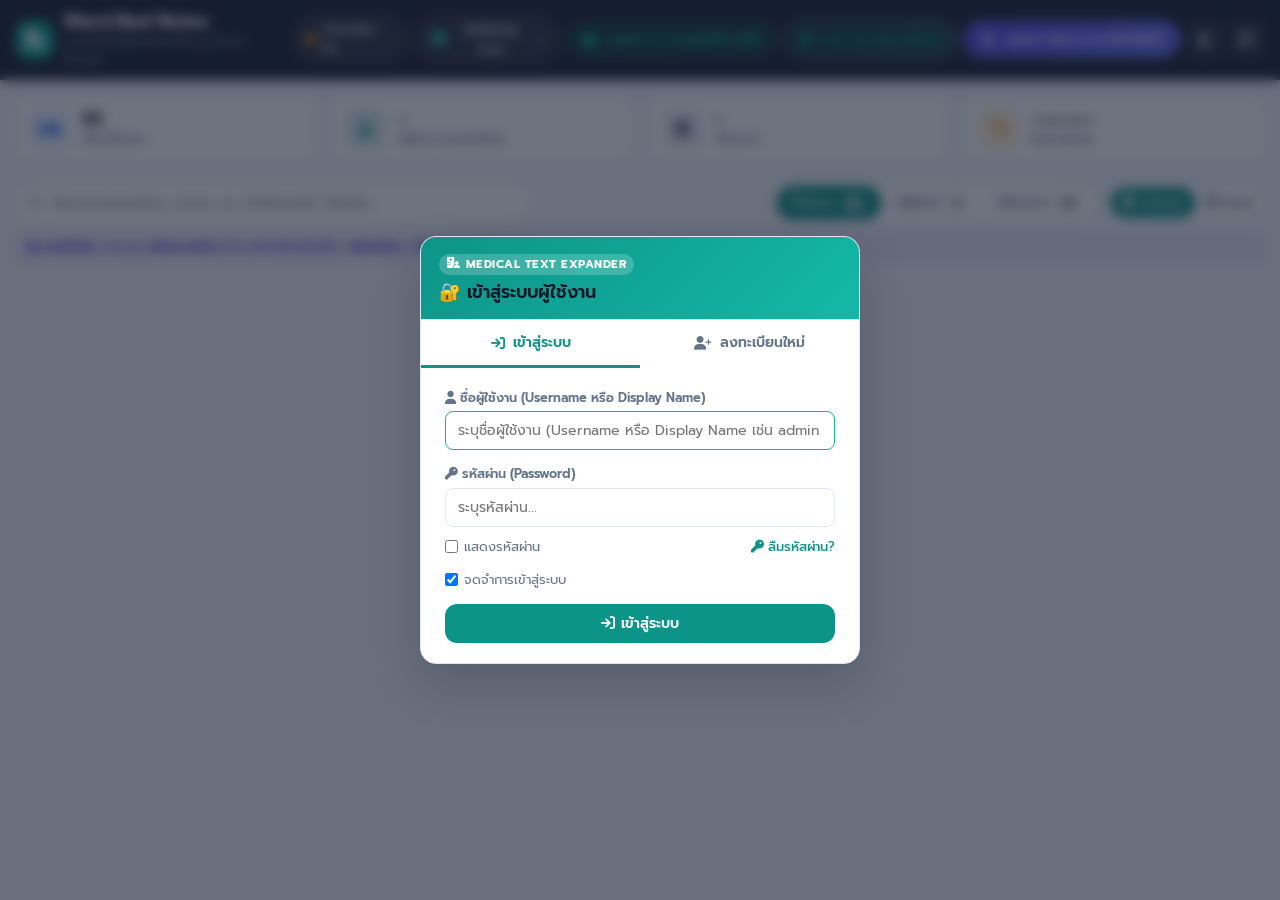
==== commit c9b33455: "deploy: update web portal v1.9.9 (otp recovery & supabase migration)" ====
--- a/index.html
+++ b/index.html
@@ -15,7 +15,7 @@
   <!-- FontAwesome Icons -->
   <link rel="stylesheet" href="https://cdnjs.cloudflare.com/ajax/libs/font-awesome/6.5.1/css/all.min.css">
   
-  <link rel="stylesheet" href="style.css?v=1.9.0">
+  <link rel="stylesheet" href="style.css?v=1.9.9">
 </head>
 <body>
   <!-- Top Navigation Bar -->
@@ -56,6 +56,20 @@
             <div class="user-dropdown-header">
               <div class="user-header-name" id="menuUserDisplayName">ผู้ดูแลระบบ (Admin)</div>
               <div class="user-header-role" id="menuUserRole">👑 ผู้ดูแลระบบ</div>
+            </div>
+            <div class="user-dropdown-divider"></div>
+            <div class="user-dropdown-setting">
+              <label for="selectIdleTimeout" class="timeout-setting-label">
+                <i class="fa-solid fa-stopwatch"></i> พักหน้าจอนาน:
+              </label>
+              <select id="selectIdleTimeout" class="timeout-setting-select">
+                <option value="5">5 นาที</option>
+                <option value="10">10 นาที</option>
+                <option value="15" selected>15 นาที (แนะนำ)</option>
+                <option value="30">30 นาที</option>
+                <option value="60">60 นาที</option>
+                <option value="0">ปิดการใช้งาน</option>
+              </select>
             </div>
             <div class="user-dropdown-divider"></div>
             <button class="user-dropdown-item" id="btnOpenUserManagement" style="display:none;">
@@ -81,6 +95,10 @@
           <i class="fa-solid fa-book-medical"></i>
           <span class="nav-btn-text">คลังเทมเพลต (DAR)</span>
         </button>
+        <button class="nav-templates-btn nav-nicnoc-btn" id="openNicNocModalBtn" onclick="openNicNocModal()" title="เปิดระบบแผนการพยาบาลมาตรฐานสากล NANDA-I, NIC, NOC">
+          <i class="fa-solid fa-stethoscope"></i>
+          <span class="nav-btn-text">แผนการพยาบาล NIC/NOC</span>
+        </button>
         <button class="icon-btn" id="themeToggleBtn" title="สลับโหมดมืด / โหมดสว่าง" aria-label="Toggle theme">
           <i class="fa-solid fa-moon"></i>
         </button>
@@ -99,6 +117,17 @@
     </div>
     <button class="btn-back-my-workspace" id="btnBackToMyAdminWorkspace">
       <i class="fa-solid fa-arrow-rotate-left"></i> กลับไปเตียงของฉัน
+    </button>
+  </div>
+
+  <!-- Idle Timeout Warning Banner -->
+  <div class="idle-timeout-banner" id="idleTimeoutBanner" style="display:none;">
+    <div class="idle-timeout-text">
+      <i class="fa-solid fa-clock-rotate-left idle-icon"></i>
+      <span id="idleTimeoutLabel">⏳ ไม่มีการใช้งาน ระบบจะออกจากระบบอัตโนมัติในอีก 60 วินาทีเพื่อความปลอดภัย</span>
+    </div>
+    <button type="button" class="btn-stay-logged-in" id="btnStayLoggedIn">
+      <i class="fa-solid fa-arrows-rotate"></i> ใช้งานต่อ (Stay Logged In)
     </button>
   </div>
 
@@ -200,7 +229,10 @@
         <!-- Quick Templates Bar -->
         <div class="quick-templates-bar">
           <button type="button" class="btn-picker-trigger" id="btnOpenTemplatePicker" title="เปิดคลังเลือกข้อวินิจฉัยและกิจกรรมการพยาบาล">
-            <i class="fa-solid fa-book-medical"></i> เลือกข้อวินิจฉัย/DAR (110 เทมเพลต)
+            <i class="fa-solid fa-book-medical"></i> เลือกข้อวินิจฉัย/DAR (118 เทมเพลต)
+          </button>
+          <button type="button" class="btn-picker-trigger" id="btnOpenNicNocPicker" onclick="openNicNocModal(typeof activeBedNumber !== 'undefined' ? activeBedNumber : 1)" style="background: rgba(79, 70, 229, 0.12); color: #4338ca; border-color: rgba(79, 70, 229, 0.3);" title="เปิดระบบแผนการพยาบาลมาตรฐานสากล NANDA-I, NIC, NOC">
+            <i class="fa-solid fa-stethoscope"></i> แผนการพยาบาล NIC/NOC
           </button>
           <span class="quick-divider">|</span>
           <span class="quick-label"><i class="fa-solid fa-bolt"></i> แทรกด่วน:</span>
@@ -368,7 +400,7 @@
           <div class="modal-bed-badge template-header-badge"><i class="fa-solid fa-book-medical"></i> DAR</div>
           <div class="modal-title-row">
             <h2 class="modal-title">คลังข้อวินิจฉัยและกิจกรรมการพยาบาล</h2>
-            <span class="template-count-badge" id="templateCountBadge">62 เทมเพลต</span>
+            <span class="template-count-badge" id="templateCountBadge">118 เทมเพลต</span>
           </div>
         </div>
         <button class="modal-close-btn" id="templateModalCloseBtn" aria-label="Close template modal"><i class="fa-solid fa-xmark"></i></button>
@@ -460,7 +492,7 @@
 
             <!-- Raw Text Area -->
             <div class="preview-raw-view" id="previewRawView" style="display: none;">
-              <textarea id="templateRawText" class="template-raw-textarea" readonly></textarea>
+              <textarea id="templateRawText" class="template-raw-textarea" placeholder="✏️ คุณสามารถคลิกพิมพ์แก้ไข หรือเติมข้อมูลผู้ป่วยในกล่องนี้ได้ทันทีก่อนคัดลอกหรือแทรกลงเตียง"></textarea>
             </div>
           </div>
         </div>
@@ -473,6 +505,123 @@
           <span>บนคอมพิวเตอร์สามารถพิมพ์คำย่อ เช่น <code>.tka</code> <code>.tha</code> <code>.plif</code> ใน e-PHIS หรือกด <strong>F8</strong> เพื่อเปิดคลังเทมเพลต</span>
         </div>
         <button type="button" class="btn btn-secondary btn-sm" id="btnCloseTemplateModal">ปิดหน้าต่าง</button>
+      </div>
+    </div>
+  </div>
+
+  <!-- NANDA-I, NIC, NOC Nursing Care Plan Modal -->
+  <div class="modal-overlay" id="nicNocModal" aria-hidden="true">
+    <div class="modal-card modal-xl nicnoc-modal-card">
+      <!-- Modal Header -->
+      <div class="modal-header nicnoc-modal-hdr">
+        <div class="modal-title-group">
+          <div class="modal-bed-badge nicnoc-header-badge"><i class="fa-solid fa-stethoscope"></i> NIC/NOC</div>
+          <div class="modal-title-row">
+            <h2 class="modal-title">ระบบแผนการพยาบาลมาตรฐานสากล NANDA-I, NIC, NOC</h2>
+            <span class="template-count-badge" id="nicNocCountBadge">20 ข้อวินิจฉัย</span>
+          </div>
+        </div>
+        <button class="modal-close-btn" id="nicNocModalCloseBtn" aria-label="Close NIC/NOC modal"><i class="fa-solid fa-xmark"></i></button>
+      </div>
+
+      <!-- Search & Category Filters Bar -->
+      <div class="template-filter-section">
+        <div class="template-search-box">
+          <i class="fa-solid fa-magnifying-glass search-icon"></i>
+          <input type="text" id="nicNocSearchInput" placeholder="พิมพ์ค้นหา เช่น ปวด, แผล, ล้ม, หายใจ, acute pain, 00132..." autocomplete="off">
+          <button class="clear-search-btn" id="clearNicNocSearchBtn" aria-label="ล้างคำค้น"><i class="fa-solid fa-xmark"></i></button>
+        </div>
+        <div class="template-category-pills" id="nicNocCategoryPills">
+          <!-- Rendered by JS -->
+        </div>
+      </div>
+
+      <!-- Main Content Split (List & Details) -->
+      <div class="template-content-split nicnoc-content-split">
+        <!-- Left: Diagnosis Cards List -->
+        <div class="template-list-pane nicnoc-list-pane" id="nicNocListPane">
+          <!-- Rendered by JS -->
+        </div>
+
+        <!-- Right: Interactive NIC/NOC Builder Canvas -->
+        <div class="template-preview-pane nicnoc-builder-pane">
+          <!-- Diagnosis Banner -->
+          <div class="nicnoc-banner">
+            <div class="nicnoc-banner-top">
+              <span class="nicnoc-banner-code" id="nicNocActiveCode">NANDA-I: 00132</span>
+              <span class="nicnoc-banner-domain" id="nicNocActiveDomain">12. Comfort</span>
+            </div>
+            <h3 class="nicnoc-banner-title" id="nicNocActiveTitle">ปวดเฉียบพลัน (Acute Pain)</h3>
+            <div class="nicnoc-banner-related" id="nicNocActiveRelated">ปัจจัยที่เกี่ยวข้อง: การบาดเจ็บของเนื้อเยื่อจากการผ่าตัด</div>
+          </div>
+
+          <!-- Section 1: Data (Subjective & Objective) -->
+          <div class="nicnoc-section">
+            <div class="nicnoc-section-title"><i class="fa-solid fa-clipboard-question"></i> [D] ข้อมูลสนับสนุน (Supporting Data)</div>
+            <div class="nicnoc-field-group">
+              <label class="nicnoc-label">ข้อมูลจากการบอกเล่าของผู้ป่วย (Subjective Data):</label>
+              <textarea id="nicNocTxtSubj" class="nicnoc-textarea-sm" rows="2"></textarea>
+            </div>
+            <div class="nicnoc-field-group">
+              <label class="nicnoc-label">ข้อมูลจากการตรวจพบ / สัญญาณชีพ (Objective Data):</label>
+              <textarea id="nicNocTxtObj" class="nicnoc-textarea-sm" rows="2"></textarea>
+            </div>
+          </div>
+
+          <!-- Section 2: Goal / NOC -->
+          <div class="nicnoc-section">
+            <div class="nicnoc-section-title"><i class="fa-solid fa-bullseye"></i> [G] ผลลัพธ์และเป้าหมาย (NOC / Expected Outcomes)</div>
+            <textarea id="nicNocTxtGoal" class="nicnoc-textarea-sm" rows="2"></textarea>
+          </div>
+
+          <!-- Section 3: Action / NIC -->
+          <div class="nicnoc-section">
+            <div class="nicnoc-section-header">
+              <div class="nicnoc-section-title"><i class="fa-solid fa-user-nurse"></i> [A] กิจกรรมการพยาบาล (NIC / Nursing Interventions)</div>
+              <div class="nicnoc-shift-selector">
+                <button type="button" class="nicnoc-shift-btn active" data-shift="all">ทั้งหมด</button>
+                <button type="button" class="nicnoc-shift-btn" data-shift="morning">☀️ เช้า</button>
+                <button type="button" class="nicnoc-shift-btn" data-shift="afternoon">⛅ บ่าย</button>
+                <button type="button" class="nicnoc-shift-btn" data-shift="night">🌙 ดึก</button>
+              </div>
+            </div>
+            <div style="display:flex; justify-content:flex-end; gap:8px; margin-bottom:8px;">
+              <button type="button" class="nicnoc-quick-btn" id="btnNicNocSelectAll"><i class="fa-solid fa-check-double"></i> ติ๊กทั้งหมด</button>
+              <button type="button" class="nicnoc-quick-btn" id="btnNicNocClearAll"><i class="fa-solid fa-xmark"></i> ล้างการเลือก</button>
+            </div>
+            <div class="nicnoc-activities-list" id="nicNocActivitiesList">
+              <!-- Rendered by JS -->
+            </div>
+          </div>
+
+          <!-- Section 4: Response / NOC Evaluation -->
+          <div class="nicnoc-section">
+            <div class="nicnoc-section-title"><i class="fa-solid fa-square-poll-vertical"></i> [R] การประเมินผลลัพธ์ (NOC Evaluation / Response)</div>
+            <textarea id="nicNocTxtResp" class="nicnoc-textarea-sm" rows="2"></textarea>
+          </div>
+
+          <!-- Section 5: Real-time DAR Preview -->
+          <div class="nicnoc-section">
+            <div class="nicnoc-section-title"><i class="fa-solid fa-file-lines"></i> ตัวอย่างบันทึก Focus Charting (DAR) ที่จะนำไปใช้</div>
+            <textarea id="nicNocDarPreview" class="nicnoc-preview-box" readonly rows="7"></textarea>
+          </div>
+
+          <!-- Bottom Action Bar inside Preview -->
+          <div class="nicnoc-footer-bar">
+            <div class="nicnoc-bed-picker">
+              <label for="nicNocBedSelect"><i class="fa-solid fa-bed"></i> บันทึกลง:</label>
+              <select id="nicNocBedSelect" class="nicnoc-select"></select>
+            </div>
+            <div class="nicnoc-btn-group">
+              <button type="button" class="btn-nicnoc-copy" id="btnCopyNicNocDar">
+                <i class="fa-solid fa-copy"></i> คัดลอก DAR
+              </button>
+              <button type="button" class="btn-nicnoc-insert" id="btnInsertNicNocToBed">
+                <i class="fa-solid fa-bed"></i> แทรกลงเตียง
+              </button>
+            </div>
+          </div>
+        </div>
       </div>
     </div>
   </div>
@@ -623,6 +772,16 @@
           <label class="doc-form-label"><i class="fa-solid fa-paperclip"></i> ชื่อไฟล์ต้นฉบับ</label>
           <input type="text" id="editDocFilename" class="doc-form-input" disabled style="opacity: 0.75; background: var(--bg-hover);">
         </div>
+        <div class="doc-form-row" style="margin-bottom: 12px; display: flex; gap: 12px;">
+          <div class="doc-form-group flex-1">
+            <label class="doc-form-label"><i class="fa-solid fa-arrow-down-1-9"></i> ลำดับที่ (Order)</label>
+            <input type="number" id="editDocOrder" class="doc-form-input" min="1" max="999" placeholder="1">
+          </div>
+          <div class="doc-form-group flex-1">
+            <label class="doc-form-label"><i class="fa-solid fa-code-branch"></i> เลขเวอร์ชัน (Version)</label>
+            <input type="text" id="editDocVersion" class="doc-form-input" placeholder="v1.0" maxlength="20">
+          </div>
+        </div>
         <div class="doc-form-group" style="margin-bottom: 12px;">
           <label class="doc-form-label"><i class="fa-solid fa-file-signature"></i> ชื่อเอกสาร (ที่จะแสดงในระบบ)</label>
           <input type="text" id="editDocTitle" class="doc-form-input" placeholder="ระบุชื่อเอกสาร..." maxlength="100">
@@ -672,8 +831,8 @@
         <!-- TAB 1: LOGIN FORM -->
         <form id="loginForm" onsubmit="return false;">
           <div class="doc-form-group" style="margin-bottom: 14px;">
-            <label class="doc-form-label"><i class="fa-solid fa-user"></i> ชื่อผู้ใช้งาน (Username)</label>
-            <input type="text" id="loginUsername" class="doc-form-input" placeholder="ระบุ username (เช่น admin)..." required autocomplete="username">
+            <label class="doc-form-label"><i class="fa-solid fa-user"></i> ชื่อผู้ใช้งาน (Username หรือ Display Name)</label>
+            <input type="text" id="loginUsername" class="doc-form-input" placeholder="ระบุชื่อผู้ใช้งาน (Username หรือ Display Name เช่น admin หรือ OAT)..." required autocomplete="username">
           </div>
           <div class="doc-form-group" style="margin-bottom: 10px;">
             <label class="doc-form-label"><i class="fa-solid fa-key"></i> รหัสผ่าน (Password)</label>
@@ -684,6 +843,11 @@
               <input type="checkbox" id="loginShowPassword" style="cursor:pointer;">
               <span>แสดงรหัสผ่าน</span>
             </label>
+            <a href="javascript:void(0)" id="lnkForgotPassword" style="color:var(--primary-color, #0d9488); text-decoration:none; font-weight:500; display:inline-flex; align-items:center; gap:4px;">
+              <i class="fa-solid fa-key"></i> ลืมรหัสผ่าน?
+            </a>
+          </div>
+          <div style="display:flex; align-items:center; margin-bottom: 14px; font-size:13px; color:var(--text-muted);">
             <label style="display:flex; align-items:center; gap:6px; cursor:pointer;">
               <input type="checkbox" id="loginRememberMe" checked style="cursor:pointer;">
               <span title="จดจำการล็อกอินไว้ในอุปกรณ์นี้">จดจำการเข้าสู่ระบบ</span>
@@ -712,6 +876,11 @@
             <input type="text" id="regDisplayName" class="doc-form-input" placeholder="เช่น พว. สุดา (กะเช้า)..." required autocomplete="off">
           </div>
           <div class="doc-form-group" style="margin-bottom: 12px;">
+            <label class="doc-form-label"><i class="fa-solid fa-envelope"></i> อีเมลสำหรับกู้คืนรหัสผ่าน (Email)</label>
+            <input type="email" id="regEmail" class="doc-form-input" placeholder="เช่น nurse01@hospital.go.th (ใส่เพื่อขอรับรหัส OTP เมื่อลืมรหัสผ่าน)..." autocomplete="email">
+            <span style="font-size:11px; color:var(--text-muted); margin-top:2px; display:block;">ไม่บังคับ - ใช้รับรหัสยืนยัน OTP 6 หลัก เมื่อลืมรหัสผ่านเข้าใช้งาน</span>
+          </div>
+          <div class="doc-form-group" style="margin-bottom: 12px;">
             <label class="doc-form-label"><i class="fa-solid fa-key"></i> กำหนดรหัสผ่าน *</label>
             <input type="password" id="regPassword" class="doc-form-input" placeholder="อย่างน้อย 4 ตัวอักษร..." required autocomplete="new-password">
           </div>
@@ -730,6 +899,100 @@
             </button>
           </div>
         </form>
+
+        <!-- TAB 3: FORGOT PASSWORD (MULTI-STEP & WARD PIN FALLBACK) -->
+        <div id="forgotForm" style="display:none;">
+          <!-- Step 1: Request OTP -->
+          <div id="forgotStepOtp">
+            <div style="background: rgba(13, 148, 136, 0.08); border-left: 3px solid #0d9488; padding: 10px 12px; border-radius: 4px; margin-bottom: 14px; font-size: 13px; color: var(--text-color);">
+              <i class="fa-solid fa-shield-halved" style="color:#0d9488; margin-right:4px;"></i>
+              ระบบจะส่งรหัสยืนยัน OTP 6 หลัก ไปยังอีเมลที่คุณลงทะเบียนไว้ (มีอายุ 10 นาที)
+            </div>
+            <div class="doc-form-group" style="margin-bottom: 14px;">
+              <label class="doc-form-label"><i class="fa-solid fa-user"></i> ชื่อผู้ใช้งาน หรือ อีเมล</label>
+              <input type="text" id="forgotUsername" class="doc-form-input" placeholder="ระบุ Username หรือ อีเมล..." required autocomplete="username">
+            </div>
+            <div id="forgotOtpErrorMessage" class="alert-box-danger" style="display:none; margin-bottom: 12px;"></div>
+            <div id="forgotOtpSuccessMessage" class="alert-box-success" style="display:none; margin-bottom: 12px; background: rgba(16, 185, 129, 0.12); color: #059669; padding: 8px 12px; border-radius: 6px; font-size: 13px;"></div>
+            <div style="display:flex; gap:10px; margin-top: 10px;">
+              <button type="button" class="btn btn-primary" id="btnRequestOtp" style="flex:1; justify-content:center; background:#0d9488;">
+                <i class="fa-solid fa-paper-plane"></i> ส่งรหัส OTP ไปที่อีเมล
+              </button>
+            </div>
+            <div style="margin-top: 14px; text-align: center; border-top: 1px dashed var(--border-color); padding-top: 12px;">
+              <button type="button" id="btnGoToWardPin" style="background:none; border:none; color:#ea580c; cursor:pointer; font-size:12px; font-weight:600; display:inline-flex; align-items:center; gap:5px;">
+                <i class="fa-solid fa-hospital-user"></i> ไม่มีอีเมลหรือฉุกเฉิน? ใช้รหัสปลดล็อกวอร์ด (Ward Master PIN)
+              </button>
+            </div>
+          </div>
+
+          <!-- Step 2: Verify OTP & Reset Password -->
+          <div id="forgotStepVerify" style="display:none;">
+            <div style="background: rgba(16, 185, 129, 0.08); border-left: 3px solid #10b981; padding: 10px 12px; border-radius: 4px; margin-bottom: 14px; font-size: 13px; color: var(--text-color);">
+              <i class="fa-solid fa-envelope-circle-check" style="color:#10b981; margin-right:4px;"></i>
+              รหัส OTP 6 หลัก ถูกส่งไปยัง <strong id="forgotMaskedEmail">...</strong> แล้ว
+            </div>
+            <div class="doc-form-group" style="margin-bottom: 12px;">
+              <label class="doc-form-label"><i class="fa-solid fa-key"></i> รหัส OTP 6 หลัก</label>
+              <input type="text" id="forgotOtpCode" class="doc-form-input" placeholder="กรอกรหัส 6 หลัก (เช่น 123456)..." maxlength="6" style="letter-spacing: 4px; font-size: 18px; text-align: center; font-weight: bold;">
+            </div>
+            <div class="doc-form-group" style="margin-bottom: 12px;">
+              <label class="doc-form-label"><i class="fa-solid fa-lock"></i> กำหนดรหัสผ่านใหม่</label>
+              <input type="password" id="forgotNewPassword" class="doc-form-input" placeholder="อย่างน้อย 4 ตัวอักษร..." required autocomplete="new-password">
+            </div>
+            <div class="doc-form-group" style="margin-bottom: 12px;">
+              <label class="doc-form-label"><i class="fa-solid fa-shield-halved"></i> ยืนยันรหัสผ่านใหม่อีกครั้ง</label>
+              <input type="password" id="forgotConfirmNewPassword" class="doc-form-input" placeholder="กรอกรหัสผ่านใหม่อีกครั้ง..." required autocomplete="new-password">
+            </div>
+            <div id="forgotVerifyErrorMessage" class="alert-box-danger" style="display:none; margin-bottom: 12px;"></div>
+            <div style="display:flex; gap:10px; margin-top: 10px;">
+              <button type="button" class="btn btn-primary" id="btnVerifyOtpSubmit" style="flex:1; justify-content:center; background:#10b981;">
+                <i class="fa-solid fa-check-circle"></i> ยืนยันรหัส OTP และตั้งรหัสผ่านใหม่
+              </button>
+            </div>
+            <div style="margin-top: 10px; text-align: center;">
+              <button type="button" id="btnResendOtp" style="background:none; border:none; color:var(--text-muted); cursor:pointer; font-size:12px; text-decoration:underline;">
+                <i class="fa-solid fa-arrow-rotate-left"></i> ขอรหัส OTP ใหม่อีกครั้ง
+              </button>
+            </div>
+          </div>
+
+          <!-- Step 3: Ward Master PIN Reset -->
+          <div id="forgotStepPin" style="display:none;">
+            <div style="background: rgba(234, 88, 12, 0.08); border-left: 3px solid #ea580c; padding: 10px 12px; border-radius: 4px; margin-bottom: 14px; font-size: 13px; color: var(--text-color);">
+              <i class="fa-solid fa-triangle-exclamation" style="color:#ea580c; margin-right:4px;"></i>
+              รหัสปลดล็อกฉุกเฉินวอร์ด (Master Ward PIN) สำหรับพยาบาลที่ไม่ได้ใส่อีเมลหรือกู้รหัสเร่งด่วน
+            </div>
+            <div class="doc-form-group" style="margin-bottom: 12px;">
+              <label class="doc-form-label"><i class="fa-solid fa-user"></i> ชื่อผู้ใช้งานที่ต้องการรีเซ็ต</label>
+              <input type="text" id="forgotPinUsername" class="doc-form-input" placeholder="ระบุ Username..." required>
+            </div>
+            <div class="doc-form-group" style="margin-bottom: 12px;">
+              <label class="doc-form-label"><i class="fa-solid fa-shield-halved"></i> รหัสปลดล็อกวอร์ด (Ward Master PIN หรือ รหัส Admin)</label>
+              <input type="password" id="forgotWardPin" class="doc-form-input" placeholder="ระบุรหัส Master PIN ของวอร์ด หรือรหัส Admin..." required>
+            </div>
+            <div class="doc-form-group" style="margin-bottom: 12px;">
+              <label class="doc-form-label"><i class="fa-solid fa-key"></i> ตั้งรหัสผ่านใหม่</label>
+              <input type="password" id="forgotPinNewPassword" class="doc-form-input" placeholder="อย่างน้อย 4 ตัวอักษร..." required autocomplete="new-password">
+            </div>
+            <div class="doc-form-group" style="margin-bottom: 12px;">
+              <label class="doc-form-label"><i class="fa-solid fa-shield-halved"></i> ยืนยันรหัสผ่านใหม่อีกครั้ง</label>
+              <input type="password" id="forgotPinConfirmNewPassword" class="doc-form-input" placeholder="กรอกรหัสผ่านใหม่อีกครั้ง..." required autocomplete="new-password">
+            </div>
+            <div id="forgotPinErrorMessage" class="alert-box-danger" style="display:none; margin-bottom: 12px;"></div>
+            <div style="display:flex; gap:10px; margin-top: 10px;">
+              <button type="button" class="btn btn-primary" id="btnVerifyPinSubmit" style="flex:1; justify-content:center; background:#ea580c; border:none;">
+                <i class="fa-solid fa-unlock-keyhole"></i> ยืนยัน PIN และตั้งรหัสผ่านใหม่
+              </button>
+            </div>
+          </div>
+
+          <div style="margin-top: 16px; text-align: center;">
+            <button type="button" id="btnBackToLogin" style="background:none; border:none; color:var(--text-muted); cursor:pointer; font-size:13px; text-decoration:none;">
+              <i class="fa-solid fa-arrow-left"></i> กลับสู่หน้าเข้าสู่ระบบ
+            </button>
+          </div>
+        </div>
       </div>
     </div>
   </div>
@@ -747,9 +1010,14 @@
 
       <div class="modal-body" style="padding: 16px 20px; overflow-y: auto; flex: 1;">
         <div style="display: flex; justify-content: space-between; align-items: center; margin-bottom: 14px; flex-wrap: wrap; gap: 10px;">
-          <button type="button" class="btn btn-primary btn-sm" id="btnOpenAddUserModal" style="background:#10b981; border:none;">
-            <i class="fa-solid fa-user-plus"></i> เพิ่มผู้ใช้งานใหม่
-          </button>
+          <div style="display: flex; gap: 8px; flex-wrap: wrap;">
+            <button type="button" class="btn btn-primary btn-sm" id="btnOpenAddUserModal" style="background:#10b981; border:none;">
+              <i class="fa-solid fa-user-plus"></i> เพิ่มผู้ใช้งานใหม่
+            </button>
+            <button type="button" class="btn btn-secondary btn-sm" id="btnOpenEmailApiModal" style="background:#0284c7; color:#fff; border:none;">
+              <i class="fa-solid fa-envelope-circle-check"></i> ตั้งค่า Email API (OTP)
+            </button>
+          </div>
           <div style="position:relative; width: 260px;">
             <i class="fa-solid fa-magnifying-glass" style="position:absolute; left:10px; top:50%; transform:translateY(-50%); color:var(--text-muted); font-size:12px;"></i>
             <input type="text" id="userSearchInput" class="doc-form-input" placeholder="ค้นหาชื่อผู้ใช้..." style="padding-left:30px; height:32px; font-size:13px;">
@@ -762,6 +1030,7 @@
               <tr>
                 <th>Username</th>
                 <th>ชื่อแสดง (Display Name)</th>
+                <th>อีเมล (Email)</th>
                 <th>บทบาท (Role)</th>
                 <th>ชุดเตียง (Slot)</th>
                 <th>วิธีสมัคร</th>
@@ -818,6 +1087,11 @@
             <input type="text" id="userFormDisplayName" class="doc-form-input" placeholder="เช่น พว.สมหญิง วอร์ดกระดูก..." required maxlength="60">
           </div>
           <div class="doc-form-group" style="margin-bottom: 12px;">
+            <label class="doc-form-label"><i class="fa-solid fa-envelope"></i> อีเมลสำหรับกู้คืนรหัสผ่าน (Email)</label>
+            <input type="email" id="userFormEmail" class="doc-form-input" placeholder="เช่น nurse01@hospital.go.th..." maxlength="100">
+            <span style="font-size:11px; color:var(--text-muted); margin-top:2px; display:block;">ใช้รับรหัสยืนยัน OTP 6 หลัก เมื่อลืมรหัสผ่าน</span>
+          </div>
+          <div class="doc-form-group" style="margin-bottom: 12px;">
             <label class="doc-form-label"><i class="fa-solid fa-shield-halved"></i> บทบาท / สิทธิ์ (Role)</label>
             <select id="userFormRole" class="doc-form-select">
               <option value="user">👩‍⚕️ พยาบาล / ผู้ใช้งานทั่วไป (User)</option>
@@ -852,10 +1126,74 @@
     </div>
   </div>
 
+  <!-- Email API Settings Modal (Admin) -->
+  <div class="modal-overlay" id="emailApiModal" aria-hidden="true">
+    <div class="modal-card" style="max-width: 520px;">
+      <div class="modal-header" style="background: linear-gradient(135deg, #0284c7 0%, #0369a1 100%);">
+        <div class="modal-header-left">
+          <span class="modal-badge-docs"><i class="fa-solid fa-paper-plane"></i> Email OTP Service</span>
+          <h2 class="modal-title">📧 ตั้งค่าบริการส่งอีเมล OTP (Resend / Brevo)</h2>
+        </div>
+        <button class="modal-close-btn" id="btnCloseEmailApiModal" aria-label="ปิด"><i class="fa-solid fa-xmark"></i></button>
+      </div>
+
+      <div class="modal-body" style="padding: 18px 22px;">
+        <div style="background: rgba(2, 132, 199, 0.08); border-left: 3px solid #0284c7; padding: 10px 12px; border-radius: 4px; margin-bottom: 14px; font-size: 13px; color: var(--text-color); line-height: 1.5;">
+          <strong>บริการฟรี HTTP REST Email API ที่รองรับ:</strong>
+          <ul style="margin: 4px 0 0 16px; padding: 0;">
+            <li><strong>Resend (re_...):</strong> ฟรี 3,000 ฉบับ/เดือน (sender เริ่มต้น: <code>onboarding@resend.dev</code>)</li>
+            <li><strong>Brevo (xkeysib-...):</strong> ฟรี 300 ฉบับ/วัน (~9,000 ฉบับ/เดือน)</li>
+          </ul>
+          <span style="font-size: 11px; color: var(--text-muted); display: block; margin-top: 4px;">* ระบบจะตรวจจับผู้ให้บริการอัตโนมัติจากรูปแบบของ API Key</span>
+        </div>
+
+        <form id="emailApiForm" onsubmit="return false;">
+          <div class="doc-form-group" style="margin-bottom: 12px;">
+            <label class="doc-form-label"><i class="fa-solid fa-key"></i> API Key (Resend re_... หรือ Brevo xkeysib-...)</label>
+            <div style="display:flex; gap:6px;">
+              <input type="password" id="emailApiKeyInput" class="doc-form-input" placeholder="ระบุ API Key..." autocomplete="off" style="flex:1;">
+              <button type="button" class="btn btn-secondary btn-sm" id="btnToggleEmailApiKey" style="padding:0 10px;" title="แสดง/ซ่อน API Key">
+                <i class="fa-solid fa-eye"></i>
+              </button>
+            </div>
+            <span style="font-size:11px; color:var(--text-muted); margin-top:2px; display:block;" id="emailProviderDetected">ระบบจะตรวจจับผู้ให้บริการโดยอัตโนมัติ</span>
+          </div>
+
+          <div class="doc-form-group" style="margin-bottom: 14px;">
+            <label class="doc-form-label"><i class="fa-solid fa-at"></i> อีเมลผู้ส่ง (Sender Address)</label>
+            <input type="text" id="emailSenderInput" class="doc-form-input" placeholder="เช่น Medical Text Expander &lt;onboarding@resend.dev&gt;...">
+            <span style="font-size:11px; color:var(--text-muted); margin-top:2px; display:block;">หากใช้ Resend และยังไม่ได้ Verify โดเมน ให้ใช้ <code>onboarding@resend.dev</code></span>
+          </div>
+
+          <div style="background: var(--bg-hover); border: 1px dashed var(--border-color); border-radius: var(--radius-sm); padding: 12px; margin-bottom: 14px;">
+            <label class="doc-form-label" style="margin-bottom:6px;"><i class="fa-solid fa-vial"></i> ทดสอบส่งอีเมล (Test Email)</label>
+            <div style="display:flex; gap:8px;">
+              <input type="email" id="emailTestTarget" class="doc-form-input" placeholder="ระบุอีเมลผู้รับทดสอบ..." style="flex:1;">
+              <button type="button" class="btn btn-secondary btn-sm" id="btnTestSendEmail" style="white-space:nowrap; background:#0284c7; color:#fff; border:none;">
+                <i class="fa-solid fa-paper-plane"></i> ทดสอบส่ง
+              </button>
+            </div>
+            <div id="emailTestStatus" style="font-size:12px; margin-top:6px; display:none;"></div>
+          </div>
+
+          <div id="emailApiErrorMessage" class="alert-box-danger" style="display:none; margin-bottom: 12px;"></div>
+        </form>
+      </div>
+
+      <div class="modal-footer io-modal-footer">
+        <button type="button" class="btn btn-secondary btn-sm" id="btnCancelEmailApiModal">ปิด</button>
+        <button type="button" class="btn btn-primary btn-sm" id="btnSaveEmailApiSubmit" style="background:#0284c7; border:none;">
+          <i class="fa-solid fa-floppy-disk"></i> บันทึกการตั้งค่า
+        </button>
+      </div>
+    </div>
+  </div>
+
   <!-- Toast Notification Container -->
   <div class="toast-container" id="toastContainer"></div>
 
   <!-- Application Logic -->
-  <script src="app.js?v=1.9.0"></script>
+  <script src="app.js?v=1.9.9.2"></script>
+  <script src="nic_noc.js?v=1.9.6.2"></script>
 </body>
 </html>
--- a/style.css
+++ b/style.css
@@ -1,4271 +1,4822 @@
-/* =====================================================
-   Ward Bed Notes - Cloud Web & Mobile Portal Stylesheet
-   Modern, Clean, Clinical, Responsive Design System
-   ===================================================== */
-
-:root {
-  /* Theme: Light Mode (Default) */
-  --bg-app: #f1f5f9;
-  --bg-surface: #ffffff;
-  --bg-surface-elevated: #ffffff;
-  --bg-card: #ffffff;
-  --bg-card-occupied: #f0fdfa;
-  --bg-card-hover: #f8fafc;
-  
-  --text-main: #0f172a;
-  --text-muted: #64748b;
-  --text-dim: #94a3b8;
-  
-  --primary: #0d9488;
-  --primary-hover: #0f766e;
-  --primary-light: #ccfbf1;
-  --primary-border: #99f6e4;
-  --primary-glow: rgba(13, 148, 136, 0.25);
-  
-  --accent-occupied: #0d9488;
-  --accent-occupied-bg: #ccfbf1;
-  --accent-available: #64748b;
-  --accent-available-bg: #f1f5f9;
-  --accent-alert: #e11d48;
-  
-  --border-subtle: #e2e8f0;
-  --border-strong: #cbd5e1;
-  
-  --radius-sm: 8px;
-  --radius-md: 12px;
-  --radius-lg: 16px;
-  --radius-full: 9999px;
-  
-  --shadow-sm: 0 1px 3px rgba(0, 0, 0, 0.05);
-  --shadow-md: 0 4px 12px rgba(0, 0, 0, 0.06), 0 1px 3px rgba(0, 0, 0, 0.04);
-  --shadow-lg: 0 12px 32px rgba(0, 0, 0, 0.08), 0 4px 12px rgba(0, 0, 0, 0.04);
-  --shadow-modal: 0 20px 48px rgba(15, 23, 42, 0.2);
-  
-  --font-family: 'Prompt', 'Outfit', -apple-system, BlinkMacSystemFont, 'Segoe UI', Roboto, sans-serif;
-  --font-mono: 'Consolas', 'Courier New', monospace;
-  --transition-fast: 0.15s ease;
-  --transition-normal: 0.25s cubic-bezier(0.4, 0, 0.2, 1);
-}
-
-/* Dark Mode Theme */
-[data-theme="dark"] {
-  --bg-app: #0b1120;
-  --bg-surface: #0f172a;
-  --bg-surface-elevated: #1e293b;
-  --bg-card: #131d31;
-  --bg-card-occupied: #112a32;
-  --bg-card-hover: #1e293b;
-  
-  --text-main: #f8fafc;
-  --text-muted: #94a3b8;
-  --text-dim: #64748b;
-  
-  --primary: #14b8a6;
-  --primary-hover: #2dd4bf;
-  --primary-light: rgba(20, 184, 166, 0.15);
-  --primary-border: rgba(20, 184, 166, 0.35);
-  --primary-glow: rgba(20, 184, 166, 0.35);
-  
-  --accent-occupied: #2dd4bf;
-  --accent-occupied-bg: rgba(45, 212, 191, 0.15);
-  --accent-available: #94a3b8;
-  --accent-available-bg: #1e293b;
-  
-  --border-subtle: #1e293b;
-  --border-strong: #334155;
-  
-  --shadow-sm: 0 1px 3px rgba(0, 0, 0, 0.4);
-  --shadow-md: 0 4px 14px rgba(0, 0, 0, 0.5);
-  --shadow-lg: 0 14px 36px rgba(0, 0, 0, 0.6);
-  --shadow-modal: 0 24px 64px rgba(0, 0, 0, 0.8);
-}
-
-/* Base Reset & Typography */
-* {
-  margin: 0;
-  padding: 0;
-  box-sizing: border-box;
-  -webkit-tap-highlight-color: transparent;
-}
-
-body {
-  font-family: var(--font-family);
-  background-color: var(--bg-app);
-  color: var(--text-main);
-  line-height: 1.5;
-  font-size: 15px;
-  min-height: 100vh;
-  display: flex;
-  flex-direction: column;
-  transition: background-color var(--transition-normal), color var(--transition-normal);
-  overflow-x: hidden;
-}
-
-/* Custom Scrollbars */
-::-webkit-scrollbar {
-  width: 6px;
-  height: 6px;
-}
-::-webkit-scrollbar-track {
-  background: transparent;
-}
-::-webkit-scrollbar-thumb {
-  background: var(--border-strong);
-  border-radius: var(--radius-full);
-}
-::-webkit-scrollbar-thumb:hover {
-  background: var(--text-dim);
-}
-
-/* Navigation Bar */
-.navbar {
-  position: sticky;
-  top: 0;
-  z-index: 50;
-  background-color: rgba(15, 23, 42, 0.92);
-  backdrop-filter: blur(14px);
-  -webkit-backdrop-filter: blur(14px);
-  border-bottom: 1px solid rgba(255, 255, 255, 0.08);
-  padding: 10px 16px;
-  box-shadow: 0 4px 16px rgba(0, 0, 0, 0.12);
-}
-
-.nav-container {
-  max-width: 1400px;
-  margin: 0 auto;
-  display: flex;
-  justify-content: space-between;
-  align-items: center;
-  gap: 12px;
-}
-
-.brand {
-  display: flex;
-  align-items: center;
-  gap: 10px;
-}
-
-.brand-icon {
-  width: 38px;
-  height: 38px;
-  background: linear-gradient(135deg, #0d9488, #14b8a6);
-  border-radius: var(--radius-md);
-  display: flex;
-  align-items: center;
-  justify-content: center;
-  color: #ffffff;
-  font-size: 18px;
-  box-shadow: 0 4px 12px rgba(13, 148, 136, 0.35);
-}
-
-.brand-title {
-  font-size: 1.15rem;
-  font-weight: 700;
-  color: #ffffff;
-  letter-spacing: -0.01em;
-  line-height: 1.2;
-}
-
-.brand-subtitle {
-  font-size: 0.76rem;
-  color: #94a3b8;
-  display: block;
-}
-
-.nav-actions {
-  display: flex;
-  align-items: center;
-  gap: 8px;
-}
-
-.status-badge {
-  display: flex;
-  align-items: center;
-  gap: 6px;
-  padding: 5px 12px;
-  background: rgba(255, 255, 255, 0.08);
-  border: 1px solid rgba(255, 255, 255, 0.12);
-  border-radius: var(--radius-full);
-  font-size: 0.78rem;
-  color: #e2e8f0;
-  font-weight: 500;
-  cursor: pointer;
-  transition: all var(--transition-fast);
-}
-
-.status-badge:hover {
-  background: rgba(255, 255, 255, 0.14);
-}
-
-.status-dot {
-  width: 8px;
-  height: 8px;
-  border-radius: 50%;
-  background-color: #f59e0b; /* Connecting */
-  box-shadow: 0 0 8px #f59e0b;
-}
-
-.status-badge.online .status-dot {
-  background-color: #10b981; /* Green */
-  box-shadow: 0 0 10px #10b981;
-}
-
-.status-badge.offline .status-dot {
-  background-color: #f43f5e; /* Red */
-  box-shadow: 0 0 8px #f43f5e;
-}
-
-.icon-btn {
-  background: rgba(255, 255, 255, 0.08);
-  border: 1px solid rgba(255, 255, 255, 0.12);
-  color: #e2e8f0;
-  width: 36px;
-  height: 36px;
-  border-radius: var(--radius-md);
-  display: flex;
-  align-items: center;
-  justify-content: center;
-  font-size: 15px;
-  cursor: pointer;
-  transition: all var(--transition-fast);
-}
-
-.icon-btn:hover {
-  background: rgba(255, 255, 255, 0.16);
-  color: #ffffff;
-  transform: translateY(-1px);
-}
-
-.icon-btn:active {
-  transform: translateY(0);
-}
-
-/* Main Container */
-.main-container {
-  max-width: 1400px;
-  width: 100%;
-  margin: 0 auto;
-  padding: 16px 14px 60px;
-  flex: 1;
-}
-
-/* Summary Cards Section */
-.summary-section {
-  display: grid;
-  grid-template-columns: repeat(2, 1fr);
-  gap: 10px;
-  margin-bottom: 16px;
-}
-
-@media (min-width: 768px) {
-  .summary-section {
-    grid-template-columns: repeat(4, 1fr);
-    gap: 14px;
-    margin-bottom: 20px;
-  }
-}
-
-.summary-card {
-  background: var(--bg-surface);
-  border: 1px solid var(--border-subtle);
-  border-radius: var(--radius-md);
-  padding: 12px 14px;
-  display: flex;
-  align-items: center;
-  gap: 12px;
-  box-shadow: var(--shadow-sm);
-  transition: transform var(--transition-fast), box-shadow var(--transition-fast);
-}
-
-.summary-card:hover {
-  transform: translateY(-2px);
-  box-shadow: var(--shadow-md);
-}
-
-.summary-card .stat-icon {
-  width: 40px;
-  height: 40px;
-  border-radius: var(--radius-sm);
-  display: flex;
-  align-items: center;
-  justify-content: center;
-  font-size: 17px;
-  flex-shrink: 0;
-}
-
-.stat-total .stat-icon {
-  background: rgba(59, 130, 246, 0.12);
-  color: #3b82f6;
-}
-
-.stat-occupied .stat-icon {
-  background: rgba(13, 148, 136, 0.15);
-  color: #0d9488;
-}
-
-.stat-available .stat-icon {
-  background: rgba(100, 116, 139, 0.12);
-  color: #64748b;
-}
-
-.stat-time .stat-icon {
-  background: rgba(245, 158, 11, 0.12);
-  color: #f59e0b;
-}
-
-.stat-info {
-  display: flex;
-  flex-direction: column;
-}
-
-.stat-value {
-  font-size: 1.15rem;
-  font-weight: 700;
-  line-height: 1.1;
-  color: var(--text-main);
-  font-family: 'Outfit', sans-serif;
-}
-
-.stat-name {
-  font-size: 0.74rem;
-  color: var(--text-muted);
-  font-weight: 500;
-  margin-top: 2px;
-}
-
-/* Controls Section (Search & Filter) */
-.controls-section {
-  display: flex;
-  flex-direction: column;
-  gap: 8px;
-  margin-bottom: 8px;
-}
-
-@media (min-width: 640px) {
-  .controls-section {
-    flex-direction: row;
-    justify-content: space-between;
-    align-items: center;
-  }
-}
-
-.controls-right-group {
-  display: flex;
-  align-items: center;
-  gap: 8px;
-  flex-wrap: wrap;
-}
-
-.view-mode-toggle {
-  display: inline-flex;
-  background-color: var(--bg-surface);
-  border: 1px solid var(--border-subtle);
-  border-radius: var(--radius-full);
-  padding: 2px;
-  box-shadow: var(--shadow-sm);
-}
-
-.view-toggle-btn {
-  background: none;
-  border: none;
-  padding: 5px 11px;
-  border-radius: var(--radius-full);
-  font-size: 0.78rem;
-  font-weight: 600;
-  color: var(--text-muted);
-  cursor: pointer;
-  display: flex;
-  align-items: center;
-  gap: 5px;
-  font-family: var(--font-family);
-  transition: all var(--transition-fast);
-}
-
-.view-toggle-btn:hover {
-  color: var(--text-main);
-}
-
-.view-toggle-btn.active {
-  background-color: var(--primary);
-  color: #ffffff;
-  box-shadow: 0 1px 5px rgba(13, 148, 136, 0.35);
-}
-
-.drag-hint-banner {
-  display: flex;
-  align-items: center;
-  gap: 8px;
-  padding: 5px 12px;
-  margin-bottom: 10px;
-  background: rgba(79, 70, 229, 0.05);
-  border: 1px dashed rgba(79, 70, 229, 0.25);
-  border-radius: var(--radius-md);
-  color: #4338ca;
-  font-size: 0.78rem;
-  font-weight: 500;
-}
-.drag-hint-banner i {
-  color: #4f46e5;
-  font-size: 0.85rem;
-}
-
-.search-box {
-  position: relative;
-  flex: 1;
-  max-width: 520px;
-}
-
-.search-icon {
-  position: absolute;
-  left: 14px;
-  top: 50%;
-  transform: translateY(-50%);
-  color: var(--text-dim);
-  font-size: 14px;
-}
-
-.search-box input {
-  width: 100%;
-  height: 42px;
-  padding: 8px 36px 8px 38px;
-  border-radius: var(--radius-full);
-  border: 1px solid var(--border-subtle);
-  background-color: var(--bg-surface);
-  color: var(--text-main);
-  font-size: 0.92rem;
-  font-family: var(--font-family);
-  box-shadow: var(--shadow-sm);
-  transition: all var(--transition-fast);
-}
-
-.search-box input:focus {
-  outline: none;
-  border-color: var(--primary);
-  box-shadow: 0 0 0 3px var(--primary-glow);
-}
-
-.clear-search-btn {
-  position: absolute;
-  right: 12px;
-  top: 50%;
-  transform: translateY(-50%);
-  background: none;
-  border: none;
-  color: var(--text-dim);
-  cursor: pointer;
-  padding: 4px;
-  font-size: 13px;
-  display: none;
-}
-
-.clear-search-btn:hover {
-  color: var(--text-main);
-}
-
-.filter-tabs {
-  display: flex;
-  background-color: var(--bg-surface);
-  border: 1px solid var(--border-subtle);
-  border-radius: var(--radius-full);
-  padding: 3px;
-  gap: 2px;
-  box-shadow: var(--shadow-sm);
-  overflow-x: auto;
-}
-
-.tab-btn {
-  background: none;
-  border: none;
-  padding: 6px 14px;
-  border-radius: var(--radius-full);
-  font-size: 0.84rem;
-  font-weight: 500;
-  color: var(--text-muted);
-  cursor: pointer;
-  display: flex;
-  align-items: center;
-  gap: 6px;
-  font-family: var(--font-family);
-  white-space: nowrap;
-  transition: all var(--transition-fast);
-}
-
-.tab-btn:hover {
-  color: var(--text-main);
-}
-
-.tab-btn.active {
-  background-color: var(--primary);
-  color: #ffffff;
-  box-shadow: 0 2px 8px rgba(13, 148, 136, 0.35);
-}
-
-.tab-count {
-  font-size: 0.72rem;
-  padding: 1px 6px;
-  background: rgba(0, 0, 0, 0.08);
-  border-radius: var(--radius-full);
-  font-weight: 600;
-}
-
-.tab-btn.active .tab-count {
-  background: rgba(255, 255, 255, 0.25);
-  color: #ffffff;
-}
-
-/* Beds Grid (Compact Multi-Column Layout) */
-.beds-grid {
-  display: grid;
-  grid-template-columns: 1fr;
-  gap: 8px;
-}
-
-@media (min-width: 480px) {
-  .beds-grid {
-    grid-template-columns: repeat(2, 1fr);
-    gap: 8px;
-  }
-}
-
-@media (min-width: 720px) {
-  .beds-grid {
-    grid-template-columns: repeat(3, 1fr);
-    gap: 8px;
-  }
-}
-
-@media (min-width: 980px) {
-  .beds-grid {
-    grid-template-columns: repeat(4, 1fr);
-    gap: 8px;
-  }
-}
-
-@media (min-width: 1220px) {
-  .beds-grid {
-    grid-template-columns: repeat(5, 1fr);
-    gap: 10px;
-  }
-}
-
-@media (min-width: 1480px) {
-  .beds-grid {
-    grid-template-columns: repeat(6, 1fr);
-    gap: 10px;
-  }
-}
-
-/* Loading State */
-.grid-loading {
-  grid-column: 1 / -1;
-  text-align: center;
-  padding: 60px 20px;
-  color: var(--text-muted);
-}
-
-.spinner {
-  width: 44px;
-  height: 44px;
-  border: 4px solid var(--border-subtle);
-  border-top-color: var(--primary);
-  border-radius: 50%;
-  margin: 0 auto 16px;
-  animation: spin 0.85s linear infinite;
-}
-
-@keyframes spin {
-  to { transform: rotate(360deg); }
-}
-
-/* Bed Card */
-.bed-card {
-  background-color: var(--bg-card);
-  border: 1px solid var(--border-subtle);
-  border-radius: var(--radius-md);
-  box-shadow: 0 1px 3px rgba(0, 0, 0, 0.04);
-  display: flex;
-  flex-direction: column;
-  transition: transform var(--transition-fast), box-shadow var(--transition-fast), border-color var(--transition-fast);
-  position: relative;
-  overflow: hidden;
-  user-select: none;
-  cursor: grab;
-}
-
-.bed-card:hover {
-  transform: translateY(-2px);
-  box-shadow: var(--shadow-sm);
-  border-color: var(--border-strong);
-}
-
-.bed-card:active {
-  cursor: grabbing;
-}
-
-.bed-card.is-dragging {
-  opacity: 0.45;
-  border: 2px dashed #4f46e5 !important;
-  transform: scale(0.97);
-  box-shadow: 0 4px 12px rgba(79, 70, 229, 0.2);
-}
-
-.bed-card.drag-over {
-  border: 2px solid #4f46e5 !important;
-  background: rgba(79, 70, 229, 0.08) !important;
-  transform: scale(1.02);
-  box-shadow: 0 0 16px rgba(79, 70, 229, 0.35);
-  z-index: 10;
-}
-
-/* Occupied Card Highlight */
-.bed-card.occupied {
-  border-left: 4px solid var(--primary);
-  background-color: var(--bg-card-occupied);
-}
-
-/* Empty Card Styling */
-.bed-card.empty {
-  opacity: 0.88;
-}
-
-/* Live Update Flash Animation */
-.bed-card.live-pulse {
-  animation: cardPulse 1.2s cubic-bezier(0.2, 0.8, 0.2, 1);
-}
-
-@keyframes cardPulse {
-  0% { box-shadow: 0 0 0 0 rgba(13, 148, 136, 0.7); }
-  70% { box-shadow: 0 0 0 12px rgba(13, 148, 136, 0); }
-  100% { box-shadow: 0 0 0 0 rgba(13, 148, 136, 0); }
-}
-
-.bed-card-header {
-  padding: 6px 10px;
-  display: flex;
-  justify-content: space-between;
-  align-items: center;
-  border-bottom: 1px dashed var(--border-subtle);
-  background: rgba(0, 0, 0, 0.01);
-}
-
-.bed-drag-handle {
-  color: var(--text-dim);
-  cursor: grab;
-  padding: 2px 4px;
-  border-radius: 3px;
-  font-size: 0.8rem;
-  display: flex;
-  align-items: center;
-  margin-right: 2px;
-}
-.bed-drag-handle:hover {
-  color: var(--primary);
-  background: rgba(79, 70, 229, 0.1);
-}
-
-.bed-badge {
-  display: flex;
-  align-items: center;
-  gap: 6px;
-  font-weight: 700;
-  font-size: 1rem;
-  color: var(--text-main);
-}
-
-.bed-number-pill {
-  background: var(--primary-light);
-  color: var(--primary);
-  border: 1px solid var(--primary-border);
-  padding: 2px 8px;
-  border-radius: var(--radius-sm);
-  font-size: 0.88rem;
-  font-weight: 700;
-  font-family: 'Outfit', sans-serif;
-}
-
-.bed-card.empty .bed-number-pill {
-  background: var(--accent-available-bg);
-  color: var(--accent-available);
-  border-color: var(--border-subtle);
-}
-
-.bed-status-pill {
-  font-size: 0.72rem;
-  padding: 2px 8px;
-  border-radius: var(--radius-full);
-  font-weight: 600;
-}
-
-.bed-status-pill.occupied {
-  background-color: var(--accent-occupied-bg);
-  color: var(--accent-occupied);
-  border: 1px solid var(--primary-border);
-}
-
-.bed-status-pill.empty {
-  background-color: var(--accent-available-bg);
-  color: var(--accent-available);
-  border: 1px solid var(--border-subtle);
-}
-
-.bed-card-body {
-  padding: 6px 10px;
-  flex: 1;
-  display: flex;
-  flex-direction: column;
-  cursor: pointer;
-}
-
-.bed-note-content {
-  font-size: 0.82rem;
-  color: var(--text-main);
-  white-space: pre-wrap;
-  word-break: break-word;
-  max-height: 52px;
-  overflow: hidden;
-  position: relative;
-  line-height: 1.35;
-  display: -webkit-box;
-  -webkit-line-clamp: 3;
-  -webkit-box-orient: vertical;
-}
-
-.bed-card.empty .bed-note-content {
-  color: var(--text-dim);
-  font-style: italic;
-  display: flex;
-  align-items: center;
-  justify-content: center;
-  padding: 4px 0;
-  font-size: 0.78rem;
-}
-
-/* Expanded View Mode Modifier */
-.beds-grid.view-expanded .bed-note-content {
-  max-height: 140px;
-  font-size: 0.88rem;
-  -webkit-line-clamp: 8;
-  display: block;
-}
-.beds-grid.view-expanded .bed-card-body {
-  padding: 10px 12px;
-}
-.beds-grid.view-expanded .bed-card.empty .bed-note-content {
-  padding: 18px 0;
-}
-
-.bed-note-content.has-overflow::after {
-  content: '';
-  position: absolute;
-  bottom: 0;
-  left: 0;
-  right: 0;
-  height: 40px;
-  background: linear-gradient(to bottom, transparent, var(--bg-card));
-  pointer-events: none;
-}
-
-.bed-card.occupied .bed-note-content.has-overflow::after {
-  background: linear-gradient(to bottom, transparent, var(--bg-card-occupied));
-}
-
-.bed-card-meta {
-  margin-top: 4px;
-  display: flex;
-  justify-content: space-between;
-  align-items: center;
-  font-size: 0.68rem;
-  color: var(--text-dim);
-}
-
-.bed-card-footer {
-  padding: 4px 8px;
-  background: rgba(0, 0, 0, 0.015);
-  border-top: 1px solid var(--border-subtle);
-  display: flex;
-  justify-content: space-between;
-  align-items: center;
-  gap: 4px;
-}
-
-.btn-card-action {
-  background: var(--bg-surface);
-  border: 1px solid var(--border-subtle);
-  border-radius: 4px;
-  padding: 3px 6px;
-  font-size: 0.72rem;
-  color: var(--text-muted);
-  font-weight: 500;
-  cursor: pointer;
-  display: flex;
-  align-items: center;
-  gap: 3px;
-  font-family: var(--font-family);
-  transition: all var(--transition-fast);
-}
-
-.btn-card-action:hover {
-  background: var(--primary-light);
-  color: var(--primary);
-  border-color: var(--primary-border);
-}
-
-.btn-card-primary {
-  background: var(--primary);
-  color: #ffffff;
-  border-color: var(--primary);
-  font-weight: 600;
-}
-
-.btn-card-primary:hover {
-  background: var(--primary-hover);
-  color: #ffffff;
-  border-color: var(--primary-hover);
-}
-
-/* Modals */
-.modal-overlay {
-  position: fixed;
-  top: 0;
-  left: 0;
-  right: 0;
-  bottom: 0;
-  background: rgba(15, 23, 42, 0.6);
-  backdrop-filter: blur(6px);
-  -webkit-backdrop-filter: blur(6px);
-  z-index: 100;
-  display: flex;
-  align-items: flex-start;
-  justify-content: center;
-  padding: 12px;
-  overflow-y: auto;
-  -webkit-overflow-scrolling: touch;
-  opacity: 0;
-  pointer-events: none;
-  transition: opacity var(--transition-normal);
-}
-
-.modal-overlay.open {
-  opacity: 1;
-  pointer-events: auto;
-}
-
-.modal-card {
-  background-color: var(--bg-surface);
-  border: 1px solid var(--border-subtle);
-  border-radius: var(--radius-lg);
-  box-shadow: var(--shadow-modal);
-  width: 100%;
-  max-width: 680px;
-  max-height: calc(100vh - 32px);
-  display: flex;
-  flex-direction: column;
-  transform: translateY(20px) scale(0.97);
-  transition: transform var(--transition-normal);
-  overflow: hidden;
-  margin: auto;
-}
-
-.modal-card.modal-lg {
-  max-width: 900px;
-}
-
-.modal-overlay.open .modal-card {
-  transform: translateY(0) scale(1);
-}
-
-@keyframes modalShakeAnim {
-  0%, 100% { transform: translateY(0) scale(1); }
-  20%, 60% { transform: translateY(0) scale(1) translateX(-6px); }
-  40%, 80% { transform: translateY(0) scale(1) translateX(6px); }
-}
-
-.modal-card.shake {
-  animation: modalShakeAnim 0.35s ease-in-out !important;
-  border-color: var(--primary) !important;
-  box-shadow: 0 0 0 3px var(--primary-glow), var(--shadow-modal) !important;
-}
-
-.modal-header {
-  padding: 14px 18px;
-  border-bottom: 1px solid var(--border-subtle);
-  display: flex;
-  justify-content: space-between;
-  align-items: center;
-  background-color: var(--bg-surface-elevated);
-}
-
-.modal-title-group {
-  display: flex;
-  align-items: center;
-  gap: 10px;
-}
-
-.modal-bed-badge {
-  background: var(--primary);
-  color: #ffffff;
-  padding: 3px 10px;
-  border-radius: var(--radius-sm);
-  font-size: 0.92rem;
-  font-weight: 700;
-  font-family: 'Outfit', sans-serif;
-}
-
-.modal-title {
-  font-size: 1.1rem;
-  font-weight: 600;
-  color: var(--text-main);
-}
-
-.modal-close-btn {
-  background: none;
-  border: none;
-  color: var(--text-muted);
-  width: 32px;
-  height: 32px;
-  border-radius: var(--radius-sm);
-  display: flex;
-  align-items: center;
-  justify-content: center;
-  font-size: 16px;
-  cursor: pointer;
-  transition: all var(--transition-fast);
-}
-
-.modal-close-btn:hover {
-  background: var(--border-subtle);
-  color: var(--text-main);
-}
-
-.modal-body {
-  padding: 16px 18px;
-  overflow-y: auto;
-  flex: 1;
-}
-
-/* Quick Templates Bar */
-.quick-templates-bar {
-  display: flex;
-  align-items: center;
-  gap: 6px;
-  margin-bottom: 10px;
-  overflow-x: auto;
-  padding-bottom: 4px;
-}
-
-.quick-label {
-  font-size: 0.78rem;
-  font-weight: 600;
-  color: var(--text-muted);
-  white-space: nowrap;
-}
-
-.quick-tag-btn {
-  background: var(--bg-app);
-  border: 1px solid var(--border-subtle);
-  border-radius: var(--radius-full);
-  padding: 3px 10px;
-  font-size: 0.76rem;
-  font-weight: 600;
-  color: var(--primary);
-  cursor: pointer;
-  font-family: var(--font-family);
-  white-space: nowrap;
-  transition: all var(--transition-fast);
-}
-
-.quick-tag-btn:hover {
-  background: var(--primary);
-  color: #ffffff;
-  border-color: var(--primary);
-}
-
-/* Editor */
-.editor-container textarea {
-  width: 100%;
-  border: 1px solid var(--border-strong);
-  border-radius: var(--radius-md);
-  padding: 12px;
-  font-size: 0.95rem;
-  font-family: var(--font-family);
-  background-color: var(--bg-surface);
-  color: var(--text-main);
-  line-height: 1.5;
-  resize: vertical;
-  min-height: 180px;
-  box-shadow: inset 0 1px 3px rgba(0, 0, 0, 0.05);
-  transition: border-color var(--transition-fast), box-shadow var(--transition-fast);
-}
-
-.editor-container textarea:focus {
-  outline: none;
-  border-color: var(--primary);
-  box-shadow: 0 0 0 3px var(--primary-glow);
-}
-
-.editor-meta {
-  display: flex;
-  justify-content: space-between;
-  align-items: center;
-  margin-top: 8px;
-  font-size: 0.8rem;
-  color: var(--text-muted);
-  flex-wrap: wrap;
-  gap: 8px;
-}
-
-.author-input-group {
-  display: flex;
-  align-items: center;
-  gap: 6px;
-  background: var(--bg-app);
-  border: 1px solid var(--border-subtle);
-  border-radius: var(--radius-md);
-  padding: 4px 10px;
-}
-
-.author-input-group input {
-  background: none;
-  border: none;
-  color: var(--text-main);
-  font-size: 0.82rem;
-  font-family: var(--font-family);
-  outline: none;
-  width: 170px;
-}
-
-.modal-footer {
-  padding: 12px 18px;
-  border-top: 1px solid var(--border-subtle);
-  display: flex;
-  justify-content: space-between;
-  align-items: center;
-  background-color: var(--bg-surface-elevated);
-  gap: 10px;
-  flex-wrap: wrap;
-}
-
-.modal-footer-left,
-.modal-footer-right {
-  display: flex;
-  align-items: center;
-  gap: 8px;
-}
-
-/* General Buttons */
-.btn {
-  padding: 8px 16px;
-  border-radius: var(--radius-md);
-  font-size: 0.88rem;
-  font-weight: 600;
-  font-family: var(--font-family);
-  cursor: pointer;
-  display: inline-flex;
-  align-items: center;
-  justify-content: center;
-  gap: 6px;
-  transition: all var(--transition-fast);
-  border: 1px solid transparent;
-}
-
-.btn-primary {
-  background-color: var(--primary);
-  color: #ffffff;
-}
-
-.btn-primary:hover {
-  background-color: var(--primary-hover);
-  box-shadow: 0 4px 12px var(--primary-glow);
-}
-
-.btn-secondary {
-  background-color: var(--bg-app);
-  color: var(--text-main);
-  border-color: var(--border-strong);
-}
-
-.btn-secondary:hover {
-  background-color: var(--border-subtle);
-}
-
-.btn-danger-outline {
-  background: transparent;
-  color: var(--accent-alert);
-  border-color: rgba(225, 29, 72, 0.3);
-}
-
-.btn-danger-outline:hover {
-  background-color: rgba(225, 29, 72, 0.1);
-  border-color: var(--accent-alert);
-}
-
-.btn-sm {
-  padding: 4px 10px;
-  font-size: 0.78rem;
-}
-
-/* History Modal Body Layout */
-.history-body {
-  display: flex;
-  flex-direction: column;
-  gap: 14px;
-  min-height: 380px;
-}
-
-@media (min-width: 720px) {
-  .history-body {
-    flex-direction: row;
-    min-height: 420px;
-  }
-  .history-list-pane {
-    width: 320px;
-    border-right: 1px solid var(--border-subtle);
-    padding-right: 14px;
-  }
-  .history-preview-pane {
-    flex: 1;
-    padding-left: 6px;
-  }
-}
-
-.history-list-pane {
-  display: flex;
-  flex-direction: column;
-  gap: 8px;
-  overflow-y: auto;
-  max-height: 420px;
-}
-
-.history-item {
-  padding: 10px 12px;
-  background-color: var(--bg-card);
-  border: 1px solid var(--border-subtle);
-  border-radius: var(--radius-md);
-  cursor: pointer;
-  transition: all var(--transition-fast);
-}
-
-.history-item:hover {
-  border-color: var(--primary);
-  transform: translateX(2px);
-}
-
-.history-item.active {
-  background-color: var(--primary-light);
-  border-color: var(--primary);
-}
-
-.history-item-top {
-  display: flex;
-  justify-content: space-between;
-  align-items: center;
-  margin-bottom: 4px;
-}
-
-.history-item-time {
-  font-size: 0.8rem;
-  font-weight: 600;
-  color: var(--text-main);
-}
-
-.history-item-reason {
-  font-size: 0.7rem;
-  background: var(--bg-app);
-  padding: 1px 6px;
-  border-radius: var(--radius-full);
-  color: var(--text-muted);
-}
-
-.history-item.active .history-item-reason {
-  background: rgba(13, 148, 136, 0.2);
-  color: var(--primary);
-}
-
-.history-item-snippet {
-  font-size: 0.76rem;
-  color: var(--text-muted);
-  white-space: nowrap;
-  overflow: hidden;
-  text-overflow: ellipsis;
-}
-
-.history-preview-pane {
-  display: flex;
-  flex-direction: column;
-  gap: 8px;
-}
-
-.preview-header {
-  display: flex;
-  justify-content: space-between;
-  align-items: center;
-  font-size: 0.82rem;
-  color: var(--text-muted);
-}
-
-.history-preview-pane textarea {
-  flex: 1;
-  min-height: 260px;
-  border: 1px solid var(--border-subtle);
-  border-radius: var(--radius-md);
-  padding: 12px;
-  font-family: var(--font-family);
-  font-size: 0.9rem;
-  background: var(--bg-surface);
-  color: var(--text-main);
-  resize: none;
-}
-
-.history-actions {
-  display: flex;
-  justify-content: flex-end;
-}
-
-/* Toast Notifications */
-.toast-container {
-  position: fixed;
-  bottom: 20px;
-  right: 20px;
-  z-index: 200;
-  display: flex;
-  flex-direction: column;
-  gap: 8px;
-  pointer-events: none;
-}
-
-.toast {
-  background: #0f172a;
-  color: #ffffff;
-  padding: 10px 16px;
-  border-radius: var(--radius-md);
-  box-shadow: var(--shadow-lg);
-  display: flex;
-  align-items: center;
-  gap: 10px;
-  font-size: 0.88rem;
-  font-weight: 500;
-  pointer-events: auto;
-  animation: slideInToast 0.3s cubic-bezier(0.2, 0.8, 0.2, 1);
-  border: 1px solid rgba(255, 255, 255, 0.1);
-}
-
-.toast.toast-success i {
-  color: #10b981;
-}
-
-.toast.toast-error i {
-  color: #f43f5e;
-}
-
-@keyframes slideInToast {
-  from {
-    transform: translateY(20px) scale(0.95);
-    opacity: 0;
-  }
-  to {
-    transform: translateY(0) scale(1);
-    opacity: 1;
-  }
-}
-
-
-
-/* =====================================================
-   Clinical Templates & DAR Modal System Styles (Redesigned)
-   Clean, Spacious, Highly Readable, Mobile-Responsive
-   ===================================================== */
-
-/* Top Navbar Button */
-.nav-templates-btn {
-  display: inline-flex;
-  align-items: center;
-  gap: 8px;
-  background: linear-gradient(135deg, rgba(13, 148, 136, 0.12) 0%, rgba(20, 184, 166, 0.22) 100%);
-  color: var(--primary);
-  border: 1px solid var(--primary-border);
-  padding: 6px 14px;
-  border-radius: var(--radius-full);
-  font-size: 0.86rem;
-  font-weight: 600;
-  cursor: pointer;
-  transition: all var(--transition-fast);
-  white-space: nowrap;
-}
-
-.nav-templates-btn:hover {
-  background: var(--primary);
-  color: #ffffff;
-  border-color: var(--primary);
-  box-shadow: 0 4px 12px var(--primary-glow);
-  transform: translateY(-1px);
-}
-
-.nav-templates-btn i {
-  font-size: 0.95rem;
-}
-
-@media (max-width: 640px) {
-  .nav-btn-text {
-    display: none;
-  }
-  .nav-templates-btn {
-    padding: 8px;
-    border-radius: var(--radius-md);
-  }
-}
-
-/* Quick Bar Trigger Button */
-.btn-picker-trigger {
-  background: linear-gradient(135deg, #0d9488 0%, #059669 100%);
-  color: #ffffff;
-  border: none;
-  border-radius: var(--radius-full);
-  padding: 6px 16px;
-  font-size: 0.84rem;
-  font-weight: 600;
-  display: inline-flex;
-  align-items: center;
-  gap: 8px;
-  cursor: pointer;
-  transition: all var(--transition-fast);
-  box-shadow: 0 2px 8px rgba(13, 148, 136, 0.35);
-}
-
-.btn-picker-trigger:hover {
-  filter: brightness(1.1);
-  transform: translateY(-1px);
-  box-shadow: 0 4px 14px rgba(13, 148, 136, 0.45);
-}
-
-.quick-divider {
-  color: var(--border-strong);
-  font-weight: 300;
-  margin: 0 4px;
-  user-select: none;
-}
-
-/* Modal XL Dimensions */
-.modal-xl {
-  width: min(1200px, 96vw);
-  height: min(92vh, 920px);
-  display: flex;
-  flex-direction: column;
-  overflow: hidden;
-  padding: 0;
-  border-radius: var(--radius-lg);
-  box-shadow: var(--shadow-modal);
-}
-
-/* Modal Header */
-.template-modal-hdr {
-  padding: 14px 22px;
-  background: var(--bg-surface);
-  border-bottom: 1px solid var(--border-subtle);
-  flex-shrink: 0;
-}
-
-.modal-title-row {
-  display: flex;
-  align-items: center;
-  gap: 12px;
-  flex-wrap: wrap;
-}
-
-.template-header-badge {
-  background: linear-gradient(135deg, #0d9488 0%, #0284c7 100%);
-  color: #ffffff;
-  letter-spacing: 0.5px;
-  padding: 8px 12px;
-  font-size: 0.95rem;
-}
-
-.modal-subtitle {
-  font-size: 0.84rem;
-  color: var(--text-muted);
-  margin-top: 3px;
-  line-height: 1.35;
-}
-
-.template-count-badge {
-  padding: 4px 12px;
-  background: var(--primary-light);
-  color: var(--primary);
-  border-radius: var(--radius-full);
-  font-size: 0.8rem;
-  font-weight: 700;
-  white-space: nowrap;
-}
-
-/* Filter Section (Search + Category Pills) */
-.template-filter-section {
-  padding: 10px 22px 8px 22px;
-  background: var(--bg-app);
-  border-bottom: 1px solid var(--border-subtle);
-  display: flex;
-  flex-direction: column;
-  gap: 8px;
-  flex-shrink: 0;
-}
-
-.template-search-box {
-  position: relative;
-  display: flex;
-  align-items: center;
-  width: 100%;
-}
-
-.template-search-box .search-icon {
-  position: absolute;
-  left: 14px;
-  color: var(--text-muted);
-  font-size: 0.95rem;
-  pointer-events: none;
-}
-
-.template-search-box input {
-  width: 100%;
-  padding: 10px 38px 10px 42px;
-  background: var(--bg-surface);
-  border: 1px solid var(--border-strong);
-  border-radius: var(--radius-md);
-  font-size: 0.94rem;
-  color: var(--text-main);
-  outline: none;
-  transition: all var(--transition-fast);
-  box-shadow: var(--shadow-sm);
-}
-
-.template-search-box input:focus {
-  border-color: var(--primary);
-  box-shadow: 0 0 0 3px var(--primary-glow);
-}
-
-.template-search-box .clear-search-btn {
-  position: absolute;
-  right: 12px;
-  background: transparent;
-  border: none;
-  color: var(--text-dim);
-  cursor: pointer;
-  padding: 4px;
-  display: none;
-  font-size: 0.9rem;
-}
-
-.template-search-box input:not(:placeholder-shown) + .clear-search-btn {
-  display: block;
-}
-
-/* Category Pills Bar (Horizontal Scroll, No Ugly Scrollbar) */
-.template-category-pills {
-  display: flex;
-  align-items: center;
-  gap: 8px;
-  overflow-x: auto;
-  padding: 2px 2px 6px 2px;
-  scrollbar-width: none;
-  -ms-overflow-style: none;
-}
-
-.template-category-pills::-webkit-scrollbar {
-  display: none;
-}
-
-.cat-pill {
-  padding: 6px 14px;
-  border-radius: var(--radius-full);
-  font-size: 0.83rem;
-  font-weight: 500;
-  background: var(--bg-surface);
-  color: var(--text-muted);
-  border: 1px solid var(--border-subtle);
-  cursor: pointer;
-  white-space: nowrap;
-  transition: all var(--transition-fast);
-  box-shadow: 0 1px 2px rgba(0, 0, 0, 0.03);
-  display: inline-flex;
-  align-items: center;
-  gap: 6px;
-}
-
-.cat-pill:hover {
-  background: var(--bg-card-hover);
-  color: var(--text-main);
-  border-color: var(--border-strong);
-  transform: translateY(-1px);
-}
-
-.cat-pill.active {
-  background: var(--primary);
-  color: #ffffff;
-  border-color: var(--primary);
-  font-weight: 600;
-  box-shadow: 0 2px 8px var(--primary-glow);
-}
-
-/* Content Area: Two-Column Split */
-.template-content-split {
-  flex: 1;
-  display: flex;
-  gap: 16px;
-  padding: 14px 22px;
-  min-height: 0;
-  overflow: hidden;
-  background: var(--bg-app);
-}
-
-/* Left: Cards List Pane */
-.template-list-pane {
-  width: 330px;
-  flex-shrink: 0;
-  overflow-y: auto;
-  display: flex;
-  flex-direction: column;
-  gap: 8px;
-  padding-right: 6px;
-}
-
-.template-list-pane::-webkit-scrollbar {
-  width: 5px;
-}
-
-.template-list-pane::-webkit-scrollbar-thumb {
-  background: var(--border-strong);
-  border-radius: var(--radius-full);
-}
-
-.template-card {
-  background: var(--bg-surface);
-  border: 1px solid var(--border-subtle);
-  border-radius: var(--radius-md);
-  padding: 12px 14px;
-  cursor: pointer;
-  transition: all var(--transition-fast);
-  display: flex;
-  flex-direction: column;
-  gap: 6px;
-  text-align: left;
-  box-shadow: var(--shadow-sm);
-}
-
-.template-card:hover {
-  border-color: var(--primary-border);
-  background: var(--bg-card-hover);
-  transform: translateX(3px);
-  box-shadow: var(--shadow-md);
-}
-
-.template-card.active {
-  border-color: var(--primary);
-  background: var(--primary-light);
-  box-shadow: 0 0 0 2px var(--primary), var(--shadow-md);
-}
-
-[data-theme="dark"] .template-card.active {
-  background: rgba(13, 148, 136, 0.22);
-}
-
-.template-card-header {
-  display: flex;
-  align-items: center;
-  justify-content: space-between;
-  gap: 8px;
-}
-
-.template-card-shortcut {
-  font-family: var(--font-mono);
-  font-weight: 700;
-  font-size: 0.84rem;
-  background: rgba(13, 148, 136, 0.15);
-  color: var(--primary);
-  padding: 2px 8px;
-  border-radius: var(--radius-sm);
-  letter-spacing: 0.5px;
-}
-
-.template-card-cat-label {
-  font-size: 0.74rem;
-  color: var(--text-dim);
-  font-weight: 500;
-}
-
-.template-card-title {
-  font-size: 0.94rem;
-  font-weight: 600;
-  color: var(--text-main);
-  line-height: 1.4;
-}
-
-.template-card-snippet {
-  font-size: 0.82rem;
-  color: var(--text-muted);
-  line-height: 1.45;
-  display: -webkit-box;
-  -webkit-line-clamp: 2;
-  -webkit-box-orient: vertical;
-  overflow: hidden;
-}
-
-/* Right: Full Preview & Reading Canvas */
-.template-preview-pane {
-  flex: 1;
-  min-width: 0;
-  background: var(--bg-surface);
-  border: 1px solid var(--border-subtle);
-  border-radius: var(--radius-md);
-  display: flex;
-  flex-direction: column;
-  overflow: hidden;
-  box-shadow: var(--shadow-sm);
-}
-
-.template-preview-empty {
-  flex: 1;
-  display: flex;
-  flex-direction: column;
-  align-items: center;
-  justify-content: center;
-  gap: 12px;
-  color: var(--text-muted);
-  padding: 40px;
-  text-align: center;
-}
-
-.template-preview-empty i {
-  font-size: 2.8rem;
-  color: var(--primary);
-  opacity: 0.5;
-}
-
-.template-preview-empty h3 {
-  font-size: 1.15rem;
-  color: var(--text-main);
-  margin: 0;
-}
-
-.template-preview-empty p {
-  font-size: 0.9rem;
-  margin: 0;
-  color: var(--text-muted);
-}
-
-.template-preview-content {
-  flex: 1;
-  display: flex;
-  flex-direction: column;
-  overflow: hidden;
-  height: 100%;
-}
-
-/* Mobile Back Button */
-.mobile-preview-back-bar {
-  display: none;
-  padding: 8px 16px;
-  background: var(--bg-app);
-  border-bottom: 1px solid var(--border-subtle);
-}
-
-.btn-mobile-back {
-  background: transparent;
-  border: none;
-  color: var(--primary);
-  font-size: 0.9rem;
-  font-weight: 600;
-  cursor: pointer;
-  display: inline-flex;
-  align-items: center;
-  gap: 8px;
-  padding: 4px 0;
-}
-
-/* Preview Header with Actions */
-.preview-header-bar {
-  padding: 14px 20px;
-  background: var(--bg-surface);
-  border-bottom: 1px solid var(--border-subtle);
-  display: flex;
-  align-items: center;
-  justify-content: space-between;
-  gap: 16px;
-  flex-wrap: wrap;
-  flex-shrink: 0;
-}
-
-.preview-title-block {
-  flex: 1;
-  min-width: 220px;
-}
-
-.preview-tags-row {
-  display: flex;
-  align-items: center;
-  gap: 8px;
-  margin-bottom: 4px;
-}
-
-.preview-shortcut-tag {
-  font-family: var(--font-mono);
-  font-size: 0.88rem;
-  font-weight: 700;
-  color: #ffffff;
-  background: var(--primary);
-  padding: 2px 10px;
-  border-radius: var(--radius-sm);
-}
-
-.preview-category-tag {
-  font-size: 0.78rem;
-  font-weight: 500;
-  color: var(--text-muted);
-  background: var(--bg-app);
-  padding: 3px 10px;
-  border-radius: var(--radius-full);
-  border: 1px solid var(--border-subtle);
-}
-
-.preview-title {
-  font-size: 1.12rem;
-  font-weight: 700;
-  color: var(--text-main);
-  margin: 0;
-  line-height: 1.35;
-}
-
-.preview-header-actions {
-  display: flex;
-  align-items: center;
-  gap: 8px;
-  flex-shrink: 0;
-  flex-wrap: nowrap;
-}
-
-.preview-header-actions .btn {
-  white-space: nowrap;
-  padding: 7px 14px;
-  font-size: 0.85rem;
-}
-
-.bed-target-select-wrapper {
-  display: flex;
-  align-items: center;
-  gap: 6px;
-  font-size: 0.85rem;
-  color: var(--text-muted);
-  white-space: nowrap;
-}
-
-.target-bed-label {
-  font-size: 0.82rem;
-  font-weight: 600;
-}
-
-.form-select-sm {
-  padding: 6px 8px;
-  border-radius: var(--radius-sm);
-  border: 1px solid var(--border-strong);
-  background: var(--bg-app);
-  color: var(--text-main);
-  font-size: 0.85rem;
-  font-weight: 600;
-  outline: none;
-}
-
-/* View Switcher Tabs */
-.preview-view-tabs {
-  padding: 6px 20px;
-  display: flex;
-  gap: 8px;
-  border-bottom: 1px solid var(--border-subtle);
-  background: var(--bg-app);
-  flex-shrink: 0;
-}
-
-.view-tab-btn {
-  background: transparent;
-  border: 1px solid transparent;
-  color: var(--text-muted);
-  padding: 5px 12px;
-  border-radius: var(--radius-full);
-  font-size: 0.82rem;
-  font-weight: 600;
-  cursor: pointer;
-  display: inline-flex;
-  align-items: center;
-  gap: 6px;
-  transition: all var(--transition-fast);
-}
-
-.view-tab-btn:hover {
-  color: var(--text-main);
-  background: var(--bg-surface);
-}
-
-.view-tab-btn.active {
-  background: var(--bg-surface);
-  color: var(--primary);
-  border-color: var(--border-subtle);
-  box-shadow: 0 1px 3px rgba(0, 0, 0, 0.05);
-}
-
-/* Shift Filter Bar */
-.preview-shift-bar {
-  display: flex;
-  align-items: center;
-  gap: 8px;
-  padding: 6px 20px;
-  background: var(--bg-card);
-  border-top: 1px dashed var(--border-subtle);
-  border-bottom: 1px solid var(--border-subtle);
-  flex-wrap: wrap;
-}
-
-.shift-bar-label {
-  font-size: 0.8rem;
-  font-weight: 700;
-  color: var(--text-muted);
-  display: inline-flex;
-  align-items: center;
-  gap: 4px;
-}
-
-.shift-tabs {
-  display: inline-flex;
-  align-items: center;
-  gap: 4px;
-  background: var(--bg-app);
-  padding: 2px 4px;
-  border-radius: var(--radius-full);
-  border: 1px solid var(--border-subtle);
-}
-
-.shift-tab-btn {
-  background: transparent;
-  border: none;
-  color: var(--text-muted);
-  padding: 3px 9px;
-  border-radius: var(--radius-full);
-  font-size: 0.78rem;
-  font-weight: 600;
-  cursor: pointer;
-  transition: all 0.15s ease;
-}
-
-.shift-tab-btn:hover {
-  color: var(--primary);
-}
-
-.shift-tab-btn.active {
-  background: var(--primary);
-  color: #fff;
-  box-shadow: 0 1px 3px rgba(13, 148, 136, 0.3);
-}
-
-/* Formatted DAR Content */
-.preview-formatted-view {
-  flex: 1;
-  overflow-y: auto;
-  padding: 18px 22px;
-  display: flex;
-  flex-direction: column;
-  gap: 14px;
-  line-height: 1.7;
-}
-
-.preview-formatted-view::-webkit-scrollbar {
-  width: 6px;
-}
-
-.preview-formatted-view::-webkit-scrollbar-thumb {
-  background: var(--border-strong);
-  border-radius: var(--radius-full);
-}
-
-.dar-section {
-  border-radius: var(--radius-md);
-  padding: 14px 18px;
-  background: var(--bg-surface);
-  border: 1px solid var(--border-subtle);
-  box-shadow: 0 1px 3px rgba(0, 0, 0, 0.03);
-}
-
-.dar-section.focus-sec {
-  border-left: 5px solid #6366f1;
-  background: rgba(99, 102, 241, 0.04);
-}
-
-.dar-section.goal-sec {
-  border-left: 5px solid #d97706;
-  background: rgba(217, 119, 6, 0.04);
-}
-
-.dar-section.data-sec {
-  border-left: 5px solid #0284c7;
-  background: rgba(14, 165, 233, 0.04);
-}
-
-.dar-section.action-sec {
-  border-left: 5px solid #10b981;
-  background: rgba(16, 185, 129, 0.04);
-}
-
-.dar-section.response-sec {
-  border-left: 5px solid #0d9488;
-  background: rgba(13, 148, 136, 0.04);
-}
-
-.dar-tag {
-  display: inline-flex;
-  align-items: center;
-  gap: 6px;
-  font-size: 0.78rem;
-  font-weight: 700;
-  letter-spacing: 0.5px;
-  padding: 3px 10px;
-  border-radius: var(--radius-full);
-  margin-bottom: 8px;
-  text-transform: uppercase;
-}
-
-.dar-section.focus-sec .dar-tag {
-  background: #6366f1;
-  color: #ffffff;
-}
-
-.dar-section.goal-sec .dar-tag {
-  background: #d97706;
-  color: #ffffff;
-}
-
-.dar-section.data-sec .dar-tag {
-  background: #0284c7;
-  color: #ffffff;
-}
-
-.dar-section.action-sec .dar-tag {
-  background: #059669;
-  color: #ffffff;
-}
-
-.dar-section.response-sec .dar-tag {
-  background: #0d9488;
-  color: #ffffff;
-}
-
-.dar-text {
-  color: var(--text-main);
-  white-space: pre-wrap;
-  word-break: break-word;
-  font-size: 0.94rem;
-  line-height: 1.7;
-}
-
-.dar-section.focus-sec .dar-text {
-  font-size: 1.02rem;
-  font-weight: 600;
-  color: #312e81;
-}
-
-[data-theme="dark"] .dar-section.focus-sec .dar-text {
-  color: #c7d2fe;
-}
-
-.dar-section.goal-sec .dar-text {
-  font-size: 0.98rem;
-  font-weight: 600;
-  color: #92400e;
-}
-
-[data-theme="dark"] .dar-section.goal-sec .dar-text {
-  color: #fde68a;
-}
-
-/* Raw Text View Area */
-.preview-raw-view {
-  flex: 1;
-  padding: 16px 20px;
-  display: flex;
-  overflow: hidden;
-}
-
-.template-raw-textarea {
-  width: 100%;
-  height: 100%;
-  border-radius: var(--radius-md);
-  padding: 14px 16px;
-  border: 1px solid var(--border-strong);
-  background: var(--bg-surface);
-  color: var(--text-main);
-  font-family: var(--font-family);
-  font-size: 0.92rem;
-  line-height: 1.65;
-  resize: none;
-  outline: none;
-}
-
-.template-raw-textarea:focus {
-  border-color: var(--primary);
-}
-
-/* Clean Compact Modal Footer */
-.template-modal-footer {
-  padding: 10px 22px;
-  background: var(--bg-surface);
-  border-top: 1px solid var(--border-subtle);
-  display: flex;
-  align-items: center;
-  justify-content: space-between;
-  flex-shrink: 0;
-}
-
-.template-tip {
-  display: flex;
-  align-items: center;
-  gap: 8px;
-  font-size: 0.82rem;
-  color: var(--text-muted);
-}
-
-.template-tip i {
-  color: var(--primary);
-  font-size: 0.95rem;
-}
-
-.template-tip code {
-  background: var(--bg-app);
-  padding: 2px 6px;
-  border-radius: var(--radius-sm);
-  font-family: var(--font-mono);
-  font-size: 0.84rem;
-  border: 1px solid var(--border-subtle);
-  font-weight: 600;
-}
-
-/* =====================================================
-   Master-Detail Responsive Mechanics for Medium & Small Screens
-   ===================================================== */
-@media (max-width: 880px) {
-  .modal-xl {
-    width: 98vw;
-    height: 94vh;
-  }
-  
-  .template-modal-hdr {
-    padding: 10px 14px;
-  }
-  
-  .template-filter-section {
-    padding: 8px 14px;
-  }
-
-  .template-content-split {
-    padding: 8px 14px;
-    position: relative;
-  }
-
-  /* Default on mobile: Show list, hide preview */
-  .template-list-pane {
-    width: 100%;
-  }
-
-  .template-preview-pane {
-    display: none;
-  }
-
-  /* When a template is active: Show preview 100%, hide list */
-  .template-content-split.detail-active .template-list-pane {
-    display: none;
-  }
-
-  .template-content-split.detail-active .template-preview-pane {
-    display: flex;
-    width: 100%;
-  }
-
-  .mobile-preview-back-bar {
-    display: flex;
-  }
-
-  .preview-header-bar {
-    padding: 10px 14px;
-    flex-direction: column;
-    align-items: flex-start;
-    gap: 10px;
-  }
-
-  .preview-header-actions {
-    width: 100%;
-    justify-content: space-between;
-  }
-
-  .preview-formatted-view {
-    padding: 12px 14px;
-  }
-}
-
-
-/* =========================================================
-   Template Catalog & DAR Picker Modal Overrides
-   ========================================================= */
-#templateModal {
-  z-index: 250 !important;
-}
-
-#templateModal .modal-xl {
-  width: min(1200px, 96vw);
-  height: min(92vh, 880px);
-}
-
-#templateModal .template-modal-hdr {
-  padding: 10px 18px;
-}
-
-#templateModal .template-filter-section {
-  padding: 8px 18px;
-}
-
-#templateModal .template-content-split {
-  padding: 10px 18px;
-  gap: 14px;
-}
-
-/* Compact Template Cards (Fits 6-8 cards on screen) */
-.template-list-pane {
-  width: 320px !important;
-  gap: 6px !important;
-  padding-right: 4px !important;
-}
-
-.template-card {
-  padding: 8px 12px !important;
-  gap: 4px !important;
-}
-
-.template-card-title {
-  font-size: 0.88rem !important;
-  line-height: 1.35 !important;
-}
-
-.template-card-snippet {
-  font-size: 0.78rem !important;
-  line-height: 1.35 !important;
-  -webkit-line-clamp: 1 !important;
-}
-
-/* 2-Tier Preview Header (Zero Overlap & Never Truncated) */
-.preview-header-bar {
-  padding: 10px 16px !important;
-  display: flex !important;
-  flex-direction: column !important;
-  align-items: stretch !important;
-  gap: 8px !important;
-}
-
-.preview-title-block {
-  width: 100% !important;
-  min-width: 0 !important;
-}
-
-.preview-title {
-  font-size: 1.05rem !important;
-  line-height: 1.3 !important;
-  margin-top: 2px !important;
-}
-
-.preview-header-actions {
-  width: 100% !important;
-  display: flex !important;
-  align-items: center !important;
-  flex-wrap: wrap !important;
-  gap: 8px !important;
-  background: var(--bg-app) !important;
-  padding: 6px 10px !important;
-  border-radius: var(--radius-md) !important;
-  border: 1px solid var(--border-subtle) !important;
-}
-
-.preview-header-actions .btn {
-  padding: 6px 12px !important;
-  font-size: 0.82rem !important;
-  font-weight: 600 !important;
-}
-
-.bed-target-select-wrapper {
-  margin-right: 4px !important;
-}
-
-/* Compact, Readable DAR Formatting */
-.preview-formatted-view {
-  padding: 12px 16px !important;
-  gap: 10px !important;
-}
-
-.dar-section {
-  padding: 10px 14px !important;
-  border-radius: var(--radius-md) !important;
-}
-
-.dar-tag {
-  padding: 2px 8px !important;
-  font-size: 0.76rem !important;
-  margin-bottom: 6px !important;
-}
-
-.dar-text {
-  font-size: 0.88rem !important;
-  line-height: 1.55 !important;
-}
-
-
-/* =========================================================================
-   V1.5.2 DEFINITIVE TEMPLATE MODAL & CATALOG LAYOUT OVERRIDES
-   ========================================================================= */
-
-/* 1. Modal Container: Break free from 680px max-width constraint! */
-.modal-card.modal-xl,
-#templateModal .modal-card,
-#templateModal .modal-xl {
-  width: min(1240px, 96vw) !important;
-  max-width: 1240px !important;
-  height: min(92vh, 900px) !important;
-  max-height: 92vh !important;
-  border-radius: var(--radius-lg) !important;
-}
-
-/* 2. Category Filter Pills: Wrap cleanly into rows so ALL topics are accessible */
-.template-category-pills,
-#templateModal .template-category-pills {
-  display: flex !important;
-  flex-wrap: wrap !important;
-  align-items: center !important;
-  gap: 8px !important;
-  overflow-x: visible !important;
-  padding: 6px 2px !important;
-  max-height: none !important;
-}
-
-.cat-pill {
-  padding: 6px 14px !important;
-  border-radius: var(--radius-full) !important;
-  font-size: 0.84rem !important;
-  font-weight: 500 !important;
-  cursor: pointer !important;
-  white-space: nowrap !important;
-  box-shadow: 0 1px 2px rgba(0, 0, 0, 0.04) !important;
-}
-
-.cat-pill.active {
-  background: var(--primary) !important;
-  color: #ffffff !important;
-  border-color: var(--primary) !important;
-  font-weight: 600 !important;
-}
-
-/* 3. Left Template List Pane: Roomy 350px width, clear visible scrollbar */
-.template-list-pane {
-  width: 350px !important;
-  min-width: 320px !important;
-  flex-shrink: 0 !important;
-  overflow-y: auto !important;
-  max-height: 100% !important;
-  display: flex !important;
-  flex-direction: column !important;
-  gap: 6px !important;
-  padding-right: 6px !important;
-  scrollbar-width: thin !important;
-  scrollbar-color: #94a3b8 #f1f5f9 !important;
-}
-
-.template-list-pane::-webkit-scrollbar {
-  width: 7px !important;
-  display: block !important;
-}
-
-.template-list-pane::-webkit-scrollbar-track {
-  background: #f1f5f9 !important;
-  border-radius: 9999px !important;
-}
-
-.template-list-pane::-webkit-scrollbar-thumb {
-  background: #94a3b8 !important;
-  border-radius: 9999px !important;
-}
-
-.template-list-pane::-webkit-scrollbar-thumb:hover {
-  background: #64748b !important;
-}
-
-.template-card {
-  padding: 9px 13px !important;
-  border-radius: var(--radius-md) !important;
-  gap: 4px !important;
-}
-
-.template-card-title {
-  font-size: 0.88rem !important;
-  line-height: 1.35 !important;
-  font-weight: 600 !important;
-}
-
-.template-card-snippet {
-  font-size: 0.78rem !important;
-  line-height: 1.35 !important;
-  -webkit-line-clamp: 1 !important;
-}
-
-/* 4. Right Preview Pane: Expands to 750px-850px of roomy reading & action space */
-.template-preview-pane {
-  flex: 1 !important;
-  min-width: 0 !important;
-  display: flex !important;
-  flex-direction: column !important;
-  overflow: hidden !important;
-}
-
-.template-preview-content {
-  flex: 1 !important;
-  display: flex !important;
-  flex-direction: column !important;
-  min-height: 0 !important;
-  overflow: hidden !important;
-}
-
-/* 2-Tier Header: Title on Top, Actions on Bottom */
-.preview-header-bar {
-  padding: 12px 18px !important;
-  display: flex !important;
-  flex-direction: column !important;
-  align-items: stretch !important;
-  gap: 10px !important;
-  background: var(--bg-surface) !important;
-  border-bottom: 1px solid var(--border-subtle) !important;
-}
-
-.preview-title-block {
-  width: 100% !important;
-  min-width: 0 !important;
-}
-
-.preview-title {
-  font-size: 1.15rem !important;
-  font-weight: 700 !important;
-  color: var(--text-main) !important;
-  line-height: 1.3 !important;
-  margin-top: 3px !important;
-}
-
-.preview-header-actions {
-  width: 100% !important;
-  display: flex !important;
-  align-items: center !important;
-  flex-wrap: wrap !important;
-  gap: 8px !important;
-  background: var(--bg-app) !important;
-  padding: 8px 12px !important;
-  border-radius: var(--radius-md) !important;
-  border: 1px solid var(--border-subtle) !important;
-}
-
-.preview-header-actions .btn {
-  padding: 7px 14px !important;
-  font-size: 0.85rem !important;
-  font-weight: 600 !important;
-}
-
-/* 5. Formatted DAR View: Smooth vertical scrolling, beautiful typography */
-.preview-formatted-view {
-  flex: 1 !important;
-  overflow-y: auto !important;
-  padding: 16px 20px !important;
-  display: flex !important;
-  flex-direction: column !important;
-  gap: 12px !important;
-  scrollbar-width: thin !important;
-  scrollbar-color: #94a3b8 #f1f5f9 !important;
-}
-
-.preview-formatted-view::-webkit-scrollbar {
-  width: 7px !important;
-  display: block !important;
-}
-
-.preview-formatted-view::-webkit-scrollbar-track {
-  background: #f1f5f9 !important;
-  border-radius: 9999px !important;
-}
-
-.preview-formatted-view::-webkit-scrollbar-thumb {
-  background: #94a3b8 !important;
-  border-radius: 9999px !important;
-}
-
-.dar-section {
-  padding: 12px 16px !important;
-  border-radius: var(--radius-md) !important;
-}
-
-.dar-tag {
-  padding: 3px 10px !important;
-  font-size: 0.78rem !important;
-  font-weight: 700 !important;
-  border-radius: var(--radius-full) !important;
-  margin-bottom: 6px !important;
-}
-
-.dar-text {
-  font-size: 0.90rem !important;
-  line-height: 1.6 !important;
-}
-
-
-/* =========================================================================
-   V1.5.3 COMPACT CLINICAL DAR TYPOGRAPHY & OVERSCROLL CONTAINMENT
-   ========================================================================= */
-
-/* Prevent background window from scrolling when modal is open */
-body.modal-open {
-  overflow: hidden !important;
-  overscroll-behavior: none !important;
-}
-
-/* Contain all scrolling strictly within modals */
-.modal-overlay,
-.modal-card,
-.template-content-split,
-.template-list-pane,
-.template-preview-pane,
-.preview-formatted-view,
-.template-raw-textarea,
-.template-category-pills,
-.history-list-pane,
-.history-preview-pane {
-  overscroll-behavior: contain !important;
-  overscroll-behavior-y: contain !important;
-}
-
-/* Modal XL Container: Maximize height and width for seamless reading */
-#templateModal .modal-xl {
-  width: min(1280px, 97vw) !important;
-  max-width: 1280px !important;
-  height: 94vh !important;
-  max-height: 94vh !important;
-  display: flex !important;
-  flex-direction: column !important;
-}
-
-/* Ultra-Compact Modal Header */
-#templateModal .template-modal-hdr {
-  padding: 8px 18px !important;
-  min-height: 44px !important;
-}
-
-#templateModal .modal-title {
-  font-size: 1.05rem !important;
-  font-weight: 700 !important;
-}
-
-#templateModal .template-header-badge {
-  padding: 4px 8px !important;
-  font-size: 0.80rem !important;
-}
-
-/* Compact Filter Section */
-#templateModal .template-filter-section {
-  padding: 6px 16px !important;
-  display: flex !important;
-  flex-direction: column !important;
-  gap: 5px !important;
-}
-
-#templateModal .template-search-box {
-  height: 34px !important;
-  padding: 0 10px !important;
-}
-
-#templateModal .template-search-box input {
-  font-size: 0.85rem !important;
-}
-
-/* Single-Line Category Pills Bar with Smooth Mouse Wheel */
-#templateModal .template-category-pills {
-  display: flex !important;
-  flex-wrap: nowrap !important;
-  overflow-x: auto !important;
-  align-items: center !important;
-  gap: 6px !important;
-  padding: 2px 2px 5px 2px !important;
-  scrollbar-width: thin !important;
-  scrollbar-color: #cbd5e1 #f1f5f9 !important;
-  overscroll-behavior: contain !important;
-}
-
-#templateModal .template-category-pills::-webkit-scrollbar {
-  height: 4px !important;
-  display: block !important;
-}
-
-#templateModal .template-category-pills::-webkit-scrollbar-track {
-  background: #f1f5f9 !important;
-}
-
-#templateModal .template-category-pills::-webkit-scrollbar-thumb {
-  background: #cbd5e1 !important;
-  border-radius: 9999px !important;
-}
-
-#templateModal .cat-pill {
-  padding: 4px 10px !important;
-  font-size: 0.77rem !important;
-  font-weight: 500 !important;
-  border-radius: 9999px !important;
-  white-space: nowrap !important;
-  flex-shrink: 0 !important;
-  height: 27px !important;
-}
-
-/* Main Split View */
-#templateModal .template-content-split {
-  padding: 8px 16px !important;
-  gap: 12px !important;
-  flex: 1 !important;
-  min-height: 0 !important;
-}
-
-/* Left: Template Cards List */
-#templateModal .template-list-pane {
-  width: 330px !important;
-  min-width: 290px !important;
-  flex-shrink: 0 !important;
-  overflow-y: auto !important;
-  overscroll-behavior: contain !important;
-  display: flex !important;
-  flex-direction: column !important;
-  gap: 5px !important;
-  padding-right: 5px !important;
-  scrollbar-width: thin !important;
-  scrollbar-color: #cbd5e1 #f1f5f9 !important;
-}
-
-#templateModal .template-card {
-  padding: 6px 10px !important;
-  border-radius: var(--radius-sm) !important;
-  gap: 3px !important;
-}
-
-#templateModal .template-card-title {
-  font-size: 0.83rem !important;
-  line-height: 1.3 !important;
-  font-weight: 600 !important;
-}
-
-#templateModal .template-card-snippet {
-  font-size: 0.74rem !important;
-  line-height: 1.3 !important;
-  -webkit-line-clamp: 1 !important;
-}
-
-/* Right: Preview Header - Combined Space-Saving Toolbar */
-#templateModal .preview-header-bar {
-  padding: 6px 12px !important;
-  display: flex !important;
-  flex-direction: column !important;
-  gap: 6px !important;
-  background: var(--bg-surface) !important;
-  border-bottom: 1px solid var(--border-subtle) !important;
-  flex-shrink: 0 !important;
-}
-
-#templateModal .preview-title-row {
-  display: flex !important;
-  align-items: center !important;
-  justify-content: space-between !important;
-  gap: 10px !important;
-}
-
-#templateModal .preview-title-block {
-  display: flex !important;
-  align-items: center !important;
-  gap: 6px !important;
-  flex-wrap: wrap !important;
-  min-width: 0 !important;
-}
-
-#templateModal .preview-shortcut-tag {
-  font-size: 0.75rem !important;
-  padding: 1px 6px !important;
-}
-
-#templateModal .preview-category-tag {
-  font-size: 0.70rem !important;
-  padding: 1px 6px !important;
-}
-
-#templateModal .preview-title {
-  font-size: 0.94rem !important;
-  font-weight: 700 !important;
-  margin: 0 !important;
-  color: var(--text-main) !important;
-}
-
-#templateModal .preview-view-tabs {
-  display: flex !important;
-  align-items: center !important;
-  gap: 3px !important;
-  background: var(--bg-app) !important;
-  padding: 2px 3px !important;
-  border-radius: var(--radius-full) !important;
-  border: 1px solid var(--border-subtle) !important;
-  flex-shrink: 0 !important;
-}
-
-#templateModal .view-tab-btn {
-  padding: 2px 8px !important;
-  font-size: 0.73rem !important;
-  border-radius: var(--radius-full) !important;
-}
-
-#templateModal .preview-shift-bar {
-  display: flex !important;
-  align-items: center !important;
-  gap: 8px !important;
-  padding: 4px 12px !important;
-  background: var(--bg-card) !important;
-  border-top: 1px dashed var(--border-subtle) !important;
-  border-bottom: 1px solid var(--border-subtle) !important;
-  flex-wrap: wrap !important;
-}
-
-#templateModal .shift-bar-label {
-  font-size: 0.75rem !important;
-  font-weight: 700 !important;
-  color: var(--text-muted) !important;
-}
-
-#templateModal .shift-tabs {
-  gap: 3px !important;
-  padding: 2px 3px !important;
-}
-
-#templateModal .shift-tab-btn {
-  padding: 2px 7px !important;
-  font-size: 0.73rem !important;
-}
-
-#templateModal .preview-header-actions {
-  display: flex !important;
-  align-items: center !important;
-  flex-wrap: wrap !important;
-  gap: 6px !important;
-  background: var(--bg-app) !important;
-  padding: 4px 8px !important;
-  border-radius: var(--radius-sm) !important;
-  border: 1px solid var(--border-subtle) !important;
-}
-
-#templateModal .preview-header-actions .btn {
-  padding: 3px 9px !important;
-  font-size: 0.79rem !important;
-  height: 26px !important;
-}
-
-#templateModal .bed-target-select-wrapper .form-select-sm {
-  padding: 2px 5px !important;
-  font-size: 0.76rem !important;
-  height: 26px !important;
-}
-
-/* Right: Formatted DAR Reading Canvas - Crisper Clinical Font & Space */
-#templateModal .preview-formatted-view {
-  flex: 1 !important;
-  overflow-y: auto !important;
-  overscroll-behavior: contain !important;
-  padding: 8px 12px !important;
-  display: flex !important;
-  flex-direction: column !important;
-  gap: 5px !important;
-  scrollbar-width: thin !important;
-  scrollbar-color: #cbd5e1 #f1f5f9 !important;
-}
-
-#templateModal .preview-formatted-view::-webkit-scrollbar {
-  width: 6px !important;
-  display: block !important;
-}
-
-#templateModal .preview-formatted-view::-webkit-scrollbar-thumb {
-  background: #cbd5e1 !important;
-  border-radius: 9999px !important;
-}
-
-#templateModal .dar-section {
-  padding: 6px 10px !important;
-  margin-bottom: 2px !important;
-  border-radius: var(--radius-sm) !important;
-  border: 1px solid var(--border-subtle) !important;
-  background: var(--bg-surface) !important;
-  box-shadow: none !important;
-}
-
-#templateModal .dar-section.focus-sec {
-  border-left: 4px solid #6366f1 !important;
-  background: rgba(99, 102, 241, 0.03) !important;
-}
-
-#templateModal .dar-section.goal-sec {
-  border-left: 4px solid #d97706 !important;
-  background: rgba(217, 119, 6, 0.03) !important;
-}
-
-#templateModal .dar-section.data-sec {
-  border-left: 4px solid #0284c7 !important;
-  background: rgba(2, 132, 199, 0.03) !important;
-}
-
-#templateModal .dar-section.action-sec {
-  border-left: 4px solid #10b981 !important;
-  background: rgba(16, 185, 129, 0.03) !important;
-}
-
-#templateModal .dar-section.response-sec {
-  border-left: 4px solid #0d9488 !important;
-  background: rgba(13, 148, 136, 0.03) !important;
-}
-
-#templateModal .dar-tag {
-  display: inline-flex !important;
-  align-items: center !important;
-  gap: 4px !important;
-  font-size: 0.69rem !important;
-  font-weight: 700 !important;
-  letter-spacing: 0.3px !important;
-  padding: 1px 6px !important;
-  border-radius: var(--radius-full) !important;
-  margin-bottom: 3px !important;
-}
-
-#templateModal .dar-text {
-  color: var(--text-main) !important;
-  white-space: pre-wrap !important;
-  word-break: break-word !important;
-  font-size: 0.81rem !important;
-  line-height: 1.42 !important;
-}
-
-#templateModal .dar-text strong {
-  font-weight: 700 !important;
-  color: #0f172a !important;
-}
-
-/* Compact Modal Footer */
-#templateModal .template-modal-footer {
-  padding: 6px 16px !important;
-  min-height: 38px !important;
-}
-
-/* =====================================================
-   Bed Swap & Transfer System Styles (v1.5.7)
-   ===================================================== */
-.btn-card-swap {
-  color: #4f46e5;
-  border-color: rgba(79, 70, 229, 0.25);
-  background: rgba(79, 70, 229, 0.06);
-}
-.btn-card-swap:hover {
-  background: rgba(79, 70, 229, 0.15);
-  color: #4338ca;
-  border-color: #4f46e5;
-}
-[data-theme="dark"] .btn-card-swap {
-  color: #a5b4fc;
-  border-color: rgba(165, 180, 252, 0.3);
-  background: rgba(99, 102, 241, 0.15);
-}
-[data-theme="dark"] .btn-card-swap:hover {
-  background: rgba(99, 102, 241, 0.28);
-  color: #ffffff;
-  border-color: #818cf8;
-}
-
-.swap-bed-box {
-  background: var(--bg-surface-elevated);
-  border: 1px solid var(--border-subtle);
-  border-radius: var(--radius-md);
-  padding: 12px 14px;
-}
-.swap-box-header {
-  display: flex;
-  justify-content: space-between;
-  align-items: center;
-  margin-bottom: 8px;
-}
-.swap-box-title {
-  font-weight: 600;
-  font-size: 0.92rem;
-  color: var(--text-main);
-  display: flex;
-  align-items: center;
-  gap: 6px;
-}
-.swap-box-badge {
-  font-size: 0.75rem;
-  padding: 2px 8px;
-  border-radius: var(--radius-full);
-  background: var(--primary-light);
-  color: var(--primary);
-  font-weight: 600;
-}
-.swap-box-content {
-  font-size: 0.86rem;
-  color: var(--text-muted);
-  max-height: 80px;
-  overflow-y: auto;
-  white-space: pre-wrap;
-  word-break: break-word;
-  background: var(--bg-surface);
-  padding: 8px 10px;
-  border-radius: var(--radius-sm);
-  border: 1px dashed var(--border-subtle);
-}
-.swap-direction-indicator {
-  display: flex;
-  align-items: center;
-  justify-content: center;
-  gap: 10px;
-  margin: -4px 0;
-}
-.swap-arrow-circle {
-  width: 34px;
-  height: 34px;
-  border-radius: 50%;
-  background: #ede9fe;
-  color: #4f46e5;
-  display: flex;
-  align-items: center;
-  justify-content: center;
-  font-size: 14px;
-  box-shadow: var(--shadow-sm);
-}
-[data-theme="dark"] .swap-arrow-circle {
-  background: #312e81;
-  color: #c7d2fe;
-}
-.swap-direction-text {
-  font-size: 0.85rem;
-  font-weight: 600;
-  color: var(--text-muted);
-}
-.swap-target-group {
-  display: flex;
-  flex-direction: column;
-  gap: 6px;
-}
-.swap-label {
-  font-size: 0.88rem;
-  font-weight: 600;
-  color: var(--text-main);
-  display: flex;
-  align-items: center;
-  gap: 6px;
-}
-.swap-select {
-  width: 100%;
-  padding: 10px 12px;
-  border-radius: var(--radius-md);
-  border: 1px solid var(--border-strong);
-  background: var(--bg-surface);
-  color: var(--text-main);
-  font-family: var(--font-family);
-  font-size: 0.92rem;
-  outline: none;
-  cursor: pointer;
-}
-.swap-select:focus {
-  border-color: #4f46e5;
-  box-shadow: 0 0 0 3px rgba(79, 70, 229, 0.15);
-}
-.swap-action-card {
-  background: var(--bg-surface-elevated);
-  border: 1px solid var(--border-subtle);
-  border-radius: var(--radius-md);
-  padding: 12px 14px;
-}
-.swap-mode-title {
-  font-size: 0.85rem;
-  font-weight: 600;
-  color: var(--text-muted);
-  margin-bottom: 8px;
-}
-.swap-options-group {
-  display: flex;
-  flex-direction: column;
-  gap: 8px;
-}
-.swap-radio-label {
-  display: flex;
-  align-items: flex-start;
-  gap: 10px;
-  padding: 8px 10px;
-  border-radius: var(--radius-sm);
-  border: 1px solid var(--border-subtle);
-  background: var(--bg-surface);
-  cursor: pointer;
-  transition: all var(--transition-fast);
-}
-.swap-radio-label:hover {
-  border-color: #4f46e5;
-  background: var(--primary-light);
-}
-.swap-radio-label input[type="radio"] {
-  margin-top: 3px;
-  accent-color: #4f46e5;
-}
-.swap-radio-content {
-  display: flex;
-  flex-direction: column;
-  gap: 2px;
-}
-.swap-radio-content strong {
-  font-size: 0.88rem;
-  color: var(--text-main);
-}
-.swap-radio-content span {
-  font-size: 0.78rem;
-  color: var(--text-muted);
-}
-.swap-note {
-  font-size: 0.78rem;
-  color: var(--text-dim);
-  margin-top: 10px;
-  line-height: 1.4;
-}
-
-/* ==========================================
-   Ward I/O Template Modal & Navbar Styles
-   ========================================== */
-.nav-docs-btn,
-.nav-io-btn {
-  background: linear-gradient(135deg, rgba(16, 185, 129, 0.14) 0%, rgba(5, 150, 105, 0.22) 100%);
-  color: #10b981;
-  border-color: rgba(16, 185, 129, 0.35);
-}
-
-.nav-docs-btn:hover,
-.nav-io-btn:hover {
-  background: #10b981;
-  color: #ffffff;
-  border-color: #10b981;
-  box-shadow: 0 4px 14px rgba(16, 185, 129, 0.35);
-}
-
-.docs-modal-card,
-.io-modal-card {
-  max-width: 820px;
-  width: 96%;
-  max-height: calc(100vh - 20px);
-  height: auto;
-  background: var(--bg-surface);
-  border-radius: var(--radius-lg);
-  box-shadow: 0 20px 45px rgba(0, 0, 0, 0.28);
-  display: flex;
-  flex-direction: column;
-  overflow: hidden;
-  border: 1px solid var(--border-subtle);
-  margin: auto;
-  touch-action: pan-y !important;
-}
-
-.docs-modal-header,
-.io-modal-header {
-  background: linear-gradient(135deg, #0d9488 0%, #10b981 100%);
-  color: #ffffff;
-  padding: 12px 18px;
-  display: flex;
-  justify-content: space-between;
-  align-items: center;
-  flex-shrink: 0;
-}
-
-.docs-modal-header .modal-title,
-.io-modal-header .modal-title {
-  color: #ffffff;
-  font-size: 1.15rem;
-  font-weight: 700;
-  margin: 0;
-}
-
-.modal-badge-docs,
-.modal-badge-io {
-  display: inline-flex;
-  align-items: center;
-  gap: 5px;
-  font-size: 0.72rem;
-  font-weight: 700;
-  text-transform: uppercase;
-  letter-spacing: 0.5px;
-  background: rgba(255, 255, 255, 0.2);
-  color: #ffffff;
-  padding: 2px 8px;
-  border-radius: var(--radius-full);
-  margin-bottom: 4px;
-}
-
-.docs-modal-body,
-.io-modal-body {
-  padding: 14px 18px;
-  display: flex;
-  flex-direction: column;
-  gap: 12px;
-  flex: 1 1 auto;
-  min-height: 0 !important;
-  max-height: none;
-  overflow-y: scroll !important;
-  overflow-x: hidden !important;
-  -webkit-overflow-scrolling: touch;
-  touch-action: pan-y !important;
-  scrollbar-width: thin !important;
-  scrollbar-color: #10b981 #f1f5f9 !important;
-}
-
-/* CRITICAL: Guarantee all direct children retain 100% natural height so body naturally scrolls on short screens */
-.docs-modal-body > *,
-.io-modal-body > * {
-  flex-shrink: 0 !important;
-}
-
-.docs-modal-body::-webkit-scrollbar,
-.io-modal-body::-webkit-scrollbar {
-  width: 10px !important;
-  display: block !important;
-}
-
-.docs-modal-body::-webkit-scrollbar-track,
-.io-modal-body::-webkit-scrollbar-track {
-  background: #f1f5f9 !important;
-  border-radius: 6px !important;
-}
-
-.docs-modal-body::-webkit-scrollbar-thumb,
-.io-modal-body::-webkit-scrollbar-thumb {
-  background: #10b981 !important;
-  border-radius: 6px !important;
-  border: 2px solid #f1f5f9 !important;
-}
-
-.docs-modal-body::-webkit-scrollbar-thumb:hover,
-.io-modal-body::-webkit-scrollbar-thumb:hover {
-  background: #0d9488 !important;
-}
-
-/* Filter & Search Bar */
-.docs-filter-bar {
-  display: flex;
-  flex-direction: column;
-  gap: 10px;
-}
-
-.docs-search-wrap {
-  display: flex;
-  align-items: center;
-  gap: 10px;
-  background: var(--bg-main);
-  border: 1px solid var(--border-subtle);
-  border-radius: var(--radius-md);
-  padding: 8px 14px;
-  transition: border-color var(--transition-fast);
-}
-
-.docs-search-wrap:focus-within {
-  border-color: #10b981;
-  box-shadow: 0 0 0 2px rgba(16, 185, 129, 0.15);
-}
-
-.docs-search-wrap i {
-  color: var(--text-dim);
-  font-size: 0.95rem;
-}
-
-.docs-search-wrap input {
-  flex: 1;
-  background: transparent;
-  border: none;
-  outline: none;
-  color: var(--text-main);
-  font-size: 0.92rem;
-}
-
-.btn-clear-doc-search {
-  background: transparent;
-  border: none;
-  color: var(--text-dim);
-  cursor: pointer;
-  padding: 2px;
-  font-size: 0.85rem;
-}
-
-.docs-category-chips {
-  display: flex;
-  flex-wrap: wrap;
-  gap: 6px;
-}
-
-.doc-chip {
-  background: var(--bg-surface);
-  border: 1px solid var(--border-subtle);
-  color: var(--text-muted);
-  border-radius: var(--radius-full);
-  padding: 4px 12px;
-  font-size: 0.8rem;
-  font-weight: 500;
-  cursor: pointer;
-  transition: all var(--transition-fast);
-}
-
-.doc-chip:hover {
-  background: var(--bg-hover);
-  color: var(--text-main);
-}
-
-.doc-chip.active {
-  background: #10b981;
-  border-color: #10b981;
-  color: #ffffff;
-  font-weight: 600;
-}
-
-/* Documents List Grid */
-.docs-list-grid {
-  display: flex;
-  flex-direction: column;
-  gap: 10px;
-  min-height: 80px;
-}
-
-.doc-item-card {
-  display: flex;
-  align-items: center;
-  gap: 14px;
-  background: var(--bg-main);
-  border: 1px solid var(--border-subtle);
-  border-radius: var(--radius-md);
-  padding: 14px 16px;
-  box-shadow: 0 2px 6px rgba(0, 0, 0, 0.03);
-  transition: all var(--transition-fast);
-}
-
-.doc-item-card:hover {
-  border-color: rgba(16, 185, 129, 0.4);
-  box-shadow: 0 4px 12px rgba(0, 0, 0, 0.06);
-  transform: translateY(-1px);
-}
-
-.doc-card-icon {
-  width: 48px;
-  height: 48px;
-  min-width: 48px;
-  border-radius: 12px;
-  display: flex;
-  align-items: center;
-  justify-content: center;
-  font-size: 24px;
-  color: #ffffff;
-}
-
-.doc-card-icon.excel {
-  background: linear-gradient(135deg, #10b981 0%, #047857 100%);
-  box-shadow: 0 4px 10px rgba(16, 185, 129, 0.25);
-}
-
-.doc-card-icon.word {
-  background: linear-gradient(135deg, #3b82f6 0%, #1d4ed8 100%);
-  box-shadow: 0 4px 10px rgba(59, 130, 246, 0.25);
-}
-
-.doc-card-icon.pdf {
-  background: linear-gradient(135deg, #ef4444 0%, #b91c1c 100%);
-  box-shadow: 0 4px 10px rgba(239, 68, 68, 0.25);
-}
-
-.doc-card-icon.generic {
-  background: linear-gradient(135deg, #64748b 0%, #475569 100%);
-  box-shadow: 0 4px 10px rgba(100, 116, 139, 0.25);
-}
-
-.doc-card-details {
-  flex: 1;
-  min-width: 0;
-}
-
-.doc-card-title-row {
-  display: flex;
-  align-items: center;
-  gap: 8px;
-  flex-wrap: wrap;
-}
-
-.doc-card-title {
-  font-size: 1rem;
-  font-weight: 700;
-  color: var(--text-main);
-  line-height: 1.3;
-}
-
-.doc-card-badge {
-  font-size: 0.68rem;
-  font-weight: 600;
-  padding: 2px 7px;
-  border-radius: var(--radius-sm);
-  background: rgba(16, 185, 129, 0.12);
-  color: #059669;
-  border: 1px solid rgba(16, 185, 129, 0.25);
-}
-
-.doc-card-meta {
-  display: flex;
-  flex-wrap: wrap;
-  gap: 8px;
-  margin-top: 4px;
-}
-
-.doc-card-actions {
-  display: flex;
-  align-items: center;
-  gap: 8px;
-}
-
-.btn-doc-download {
-  padding: 8px 16px;
-  border-radius: var(--radius-sm);
-  background: linear-gradient(135deg, #10b981 0%, #059669 100%);
-  color: #ffffff;
-  font-size: 0.88rem;
-  font-weight: 600;
-  border: none;
-  cursor: pointer;
-  display: inline-flex;
-  align-items: center;
-  gap: 6px;
-  box-shadow: 0 2px 8px rgba(16, 185, 129, 0.25);
-  transition: all var(--transition-fast);
-  white-space: nowrap;
-}
-
-.btn-doc-download:hover {
-  background: linear-gradient(135deg, #059669 0%, #047857 100%);
-  transform: translateY(-1px);
-  box-shadow: 0 4px 12px rgba(16, 185, 129, 0.35);
-}
-
-.btn-doc-edit {
-  background: transparent;
-  border: 1px solid var(--border-subtle);
-  color: #2563eb;
-  border-radius: var(--radius-sm);
-  padding: 7px 11px;
-  cursor: pointer;
-  font-size: 0.85rem;
-  font-weight: 600;
-  display: inline-flex;
-  align-items: center;
-  gap: 5px;
-  transition: all var(--transition-fast);
-}
-
-.btn-doc-edit:hover {
-  background: rgba(37, 99, 235, 0.1);
-  border-color: #2563eb;
-}
-
-.btn-doc-delete {
-  background: transparent;
-  border: 1px solid var(--border-subtle);
-  color: var(--accent-alert);
-  border-radius: var(--radius-sm);
-  padding: 7px 10px;
-  cursor: pointer;
-  font-size: 0.85rem;
-  transition: all var(--transition-fast);
-}
-
-.btn-doc-delete:hover {
-  background: rgba(239, 68, 68, 0.1);
-  border-color: var(--accent-alert);
-}
-
-.docs-empty-state {
-  text-align: center;
-  padding: 12px 10px;
-  color: var(--text-dim);
-}
-
-.docs-empty-state i {
-  font-size: 24px;
-  margin-bottom: 4px;
-  color: var(--text-muted);
-}
-
-/* Document Upload Form Rows */
-.doc-form-row {
-  display: flex;
-  gap: 12px;
-  margin-bottom: 12px;
-}
-
-.doc-form-group {
-  display: flex;
-  flex-direction: column;
-  gap: 4px;
-}
-
-.doc-form-group.flex-1 { flex: 1; }
-.doc-form-group.flex-2 { flex: 2; }
-
-.doc-form-label {
-  font-size: 0.8rem;
-  font-weight: 600;
-  color: var(--text-muted);
-}
-
-.doc-form-input,
-.doc-form-select {
-  background: var(--bg-surface);
-  border: 1px solid var(--border-subtle);
-  border-radius: var(--radius-sm);
-  padding: 8px 12px;
-  color: var(--text-main);
-  font-size: 0.88rem;
-  outline: none;
-  font-family: inherit;
-}
-
-.doc-form-input:focus,
-.doc-form-select:focus {
-  border-color: #10b981;
-}
-
-.io-template-card {
-  display: flex;
-  align-items: center;
-  gap: 16px;
-  background: var(--bg-main);
-  border: 1px solid var(--border-subtle);
-  border-radius: var(--radius-md);
-  padding: 16px;
-  box-shadow: 0 2px 6px rgba(0, 0, 0, 0.03);
-}
-
-.io-file-icon {
-  width: 54px;
-  height: 54px;
-  min-width: 54px;
-  border-radius: 12px;
-  background: linear-gradient(135deg, #10b981 0%, #047857 100%);
-  color: #ffffff;
-  display: flex;
-  align-items: center;
-  justify-content: center;
-  font-size: 26px;
-  box-shadow: 0 4px 10px rgba(16, 185, 129, 0.3);
-}
-
-.io-file-details {
-  flex: 1;
-  min-width: 0;
-}
-
-.io-file-title {
-  font-size: 1.1rem;
-  font-weight: 700;
-  color: var(--text-main);
-  word-break: break-all;
-}
-
-.io-file-meta {
-  display: flex;
-  flex-wrap: wrap;
-  gap: 8px;
-  margin: 6px 0;
-}
-
-.io-meta-tag {
-  display: inline-flex;
-  align-items: center;
-  gap: 4px;
-  font-size: 0.74rem;
-  background: var(--bg-surface);
-  border: 1px solid var(--border-subtle);
-  color: var(--text-muted);
-  padding: 2px 8px;
-  border-radius: var(--radius-sm);
-}
-
-.io-file-desc {
-  font-size: 0.8rem;
-  color: var(--text-muted);
-  margin: 0;
-  line-height: 1.4;
-}
-
-.io-action-box {
-  display: flex;
-  flex-direction: column;
-  gap: 8px;
-}
-
-.btn-io-download {
-  width: 100%;
-  padding: 14px 20px;
-  border-radius: var(--radius-md);
-  background: linear-gradient(135deg, #10b981 0%, #059669 100%);
-  color: #ffffff;
-  font-size: 1.05rem;
-  font-weight: 700;
-  border: none;
-  cursor: pointer;
-  display: flex;
-  align-items: center;
-  justify-content: center;
-  gap: 10px;
-  box-shadow: 0 4px 14px rgba(16, 185, 129, 0.35);
-  transition: all var(--transition-fast);
-}
-
-.btn-io-download:hover {
-  transform: translateY(-2px);
-  box-shadow: 0 6px 20px rgba(16, 185, 129, 0.45);
-  background: linear-gradient(135deg, #059669 0%, #047857 100%);
-}
-
-.btn-io-download:active {
-  transform: translateY(0);
-}
-
-.io-download-hint {
-  font-size: 0.78rem;
-  color: var(--text-dim);
-  text-align: center;
-  display: flex;
-  align-items: center;
-  justify-content: center;
-  gap: 6px;
-}
-
-.io-admin-wrapper {
-  margin-top: 6px;
-  border: 1px solid var(--border-subtle);
-  border-radius: var(--radius-md);
-  overflow: hidden;
-  background: var(--bg-main);
-  flex-shrink: 0 !important;
-  height: auto !important;
-  min-height: fit-content;
-}
-
-.io-admin-toggle {
-  display: flex;
-  justify-content: space-between;
-  align-items: center;
-  padding: 12px 16px;
-  background: var(--bg-surface);
-  cursor: pointer;
-  user-select: none;
-  font-size: 0.88rem;
-  font-weight: 600;
-  color: var(--text-muted);
-  transition: all var(--transition-fast);
-}
-
-.io-admin-toggle:hover {
-  background: var(--bg-hover);
-  color: var(--text-main);
-}
-
-.io-admin-toggle-left {
-  display: flex;
-  align-items: center;
-  gap: 8px;
-}
-
-.io-admin-panel {
-  padding: 16px;
-  border-top: 1px solid var(--border-subtle);
-}
-
-.io-gate-desc {
-  font-size: 0.84rem;
-  color: var(--text-muted);
-  margin-bottom: 10px;
-}
-
-.io-pass-row {
-  display: flex;
-  gap: 10px;
-}
-
-.io-input-wrap {
-  display: flex;
-  align-items: center;
-  gap: 8px;
-  background: var(--bg-surface);
-  border: 1px solid var(--border-subtle);
-  border-radius: var(--radius-sm);
-  padding: 8px 12px;
-}
-
-.io-input-wrap.flex-1 {
-  flex: 1;
-}
-
-.io-input-wrap i {
-  color: var(--text-dim);
-  font-size: 0.9rem;
-}
-
-.io-input-wrap input {
-  border: none;
-  background: transparent;
-  color: var(--text-main);
-  outline: none;
-  font-size: 0.9rem;
-  width: 100%;
-}
-
-.btn-unlock-admin {
-  background: #4f46e5;
-  color: #ffffff;
-  border: none;
-  padding: 8px 18px;
-  border-radius: var(--radius-sm);
-  font-weight: 600;
-  font-size: 0.88rem;
-  cursor: pointer;
-  display: inline-flex;
-  align-items: center;
-  gap: 6px;
-  transition: all var(--transition-fast);
-  white-space: nowrap;
-}
-
-.btn-unlock-admin:hover {
-  background: #4338ca;
-}
-
-.io-admin-badge-success {
-  display: flex;
-  align-items: center;
-  gap: 6px;
-  font-size: 0.82rem;
-  font-weight: 600;
-  color: #10b981;
-  background: rgba(16, 185, 129, 0.1);
-  padding: 5px 10px;
-  border-radius: var(--radius-sm);
-  margin-bottom: 8px;
-  border: 1px solid rgba(16, 185, 129, 0.25);
-}
-
-.io-drop-zone {
-  border: 2px dashed #10b981;
-  border-radius: var(--radius-md);
-  padding: 12px 14px;
-  text-align: center;
-  background: rgba(16, 185, 129, 0.04);
-  cursor: pointer;
-  transition: all var(--transition-fast);
-  touch-action: pan-y !important;
-}
-
-.io-drop-zone:hover,
-.io-drop-zone.drag-active {
-  background: rgba(16, 185, 129, 0.12);
-  border-color: #059669;
-}
-
-.drop-zone-icon {
-  font-size: 24px;
-  color: #10b981;
-  margin-bottom: 4px;
-}
-
-.drop-zone-text {
-  font-size: 0.88rem;
-  font-weight: 600;
-  color: var(--text-main);
-  margin-bottom: 2px;
-}
-
-.drop-zone-sub {
-  font-size: 0.74rem;
-  color: var(--text-dim);
-  display: block;
-}
-
-.io-selected-file {
-  display: flex;
-  align-items: center;
-  justify-content: space-between;
-  background: var(--bg-surface);
-  border: 1px solid #10b981;
-  border-radius: var(--radius-sm);
-  padding: 10px 14px;
-  margin-top: 10px;
-}
-
-.selected-file-info {
-  display: flex;
-  align-items: center;
-  gap: 10px;
-}
-
-.file-icon-selected {
-  font-size: 20px;
-  color: #10b981;
-}
-
-.selected-file-info strong {
-  display: block;
-  font-size: 0.88rem;
-  color: var(--text-main);
-  word-break: break-all;
-}
-
-.selected-file-info span {
-  font-size: 0.76rem;
-  color: var(--text-dim);
-}
-
-.btn-remove-selected {
-  background: transparent;
-  border: none;
-  color: var(--accent-alert);
-  cursor: pointer;
-  font-size: 16px;
-  padding: 4px;
-}
-
-/* Multi-File Upload Queue Styles */
-.docs-queue-container {
-  margin-top: 14px;
-  background: var(--bg-main);
-  border: 1px solid var(--border-subtle);
-  border-radius: var(--radius-md);
-  padding: 12px 14px;
-  display: flex;
-  flex-direction: column;
-  gap: 10px;
-}
-
-.docs-queue-header {
-  display: flex;
-  justify-content: space-between;
-  align-items: center;
-  flex-wrap: wrap;
-  gap: 8px;
-  padding-bottom: 8px;
-  border-bottom: 1px solid var(--border-subtle);
-}
-
-.docs-queue-header-left {
-  display: flex;
-  align-items: center;
-  gap: 8px;
-}
-
-.docs-queue-title {
-  font-size: 0.88rem;
-  font-weight: 700;
-  color: var(--text-main);
-  display: flex;
-  align-items: center;
-  gap: 6px;
-}
-
-.docs-queue-title i {
-  color: #10b981;
-}
-
-.docs-queue-totalsize {
-  font-size: 0.78rem;
-  color: var(--text-dim);
-}
-
-.docs-queue-header-right {
-  display: flex;
-  align-items: center;
-  gap: 8px;
-}
-
-.btn-queue-action {
-  background: var(--bg-surface);
-  border: 1px solid var(--border-subtle);
-  border-radius: var(--radius-sm);
-  padding: 4px 10px;
-  font-size: 0.76rem;
-  font-weight: 600;
-  cursor: pointer;
-  display: inline-flex;
-  align-items: center;
-  gap: 5px;
-  color: var(--text-muted);
-  transition: all var(--transition-fast);
-}
-
-.btn-queue-action.btn-add-more:hover {
-  background: var(--primary-light);
-  color: var(--primary);
-  border-color: var(--primary-border);
-}
-
-.btn-queue-action.btn-clear-all:hover {
-  background: rgba(239, 68, 68, 0.1);
-  color: var(--accent-alert);
-  border-color: var(--accent-alert);
-}
-
-.docs-queue-list {
-  display: flex;
-  flex-direction: column;
-  gap: 8px;
-  max-height: 280px;
-  overflow-y: auto;
-  padding-right: 4px;
-}
-
-.doc-queue-item {
-  display: flex;
-  align-items: center;
-  gap: 10px;
-  background: var(--bg-surface);
-  border: 1px solid var(--border-subtle);
-  border-radius: var(--radius-sm);
-  padding: 8px 12px;
-  transition: all var(--transition-fast);
-}
-
-.doc-queue-item:hover {
-  border-color: #10b981;
-  box-shadow: 0 2px 6px rgba(0, 0, 0, 0.04);
-}
-
-.doc-queue-icon {
-  font-size: 20px;
-  width: 28px;
-  text-align: center;
-  flex-shrink: 0;
-}
-
-.doc-queue-icon.excel { color: #10b981; }
-.doc-queue-icon.word { color: #3b82f6; }
-.doc-queue-icon.pdf { color: #ef4444; }
-.doc-queue-icon.generic { color: #64748b; }
-
-.doc-queue-file-meta {
-  width: 150px;
-  flex-shrink: 0;
-  min-width: 0;
-}
-
-.doc-queue-filename {
-  font-size: 0.8rem;
-  font-weight: 600;
-  color: var(--text-main);
-  white-space: nowrap;
-  overflow: hidden;
-  text-overflow: ellipsis;
-  display: block;
-}
-
-.doc-queue-filesize {
-  font-size: 0.72rem;
-  color: var(--text-dim);
-  display: block;
-}
-
-.doc-queue-inputs {
-  flex: 1;
-  display: flex;
-  gap: 8px;
-  min-width: 0;
-}
-
-.doc-queue-title-input {
-  flex: 2;
-  min-width: 100px;
-  background: var(--bg-app);
-  border: 1px solid var(--border-subtle);
-  border-radius: var(--radius-sm);
-  padding: 6px 10px;
-  font-size: 0.82rem;
-  color: var(--text-main);
-  outline: none;
-  font-family: inherit;
-}
-
-.doc-queue-title-input:focus {
-  border-color: #10b981;
-  background: var(--bg-surface);
-}
-
-.doc-queue-cat-select {
-  flex: 1.5;
-  min-width: 130px;
-  background: var(--bg-app);
-  border: 1px solid var(--border-subtle);
-  border-radius: var(--radius-sm);
-  padding: 6px 8px;
-  font-size: 0.8rem;
-  color: var(--text-main);
-  outline: none;
-  font-family: inherit;
-}
-
-.doc-queue-cat-select:focus {
-  border-color: #10b981;
-  background: var(--bg-surface);
-}
-
-.btn-queue-remove {
-  background: transparent;
-  border: none;
-  color: var(--text-dim);
-  cursor: pointer;
-  font-size: 14px;
-  padding: 4px 6px;
-  border-radius: 4px;
-  transition: all var(--transition-fast);
-  flex-shrink: 0;
-}
-
-.btn-queue-remove:hover {
-  color: var(--accent-alert);
-  background: rgba(239, 68, 68, 0.1);
-}
-
-@media (max-width: 640px) {
-  .docs-queue-header {
-    flex-direction: column;
-    align-items: stretch;
-    gap: 8px;
-  }
-  .docs-queue-header-left {
-    justify-content: space-between;
-  }
-  .docs-queue-header-right {
-    justify-content: flex-end;
-  }
-  .doc-queue-item {
-    flex-direction: column;
-    align-items: stretch;
-    gap: 8px;
-  }
-  .doc-queue-file-meta {
-    width: 100%;
-  }
-  .doc-queue-inputs {
-    flex-direction: column;
-  }
-  .btn-queue-remove {
-    align-self: flex-end;
-  }
-}
-
-.docs-upload-actions-bar {
-  margin-top: 14px;
-  display: flex;
-  justify-content: flex-end;
-}
-
-.btn-submit-upload {
-  background: #0d9488;
-  color: #ffffff;
-  border: none;
-  padding: 10px 24px;
-  border-radius: var(--radius-sm);
-  font-weight: 600;
-  font-size: 0.9rem;
-  cursor: pointer;
-  display: inline-flex;
-  align-items: center;
-  gap: 8px;
-  transition: all var(--transition-fast);
-  white-space: nowrap;
-  box-shadow: 0 2px 8px rgba(13, 148, 136, 0.25);
-}
-
-.btn-submit-upload:disabled {
-  background: var(--text-dim);
-  opacity: 0.5;
-  cursor: not-allowed;
-  box-shadow: none;
-}
-
-.btn-submit-upload:not(:disabled):hover {
-  background: #0f766e;
-  transform: translateY(-1px);
-  box-shadow: 0 4px 12px rgba(13, 148, 136, 0.35);
-}
-
-.io-modal-footer {
-  padding: 12px 20px;
-  display: flex;
-  justify-content: space-between;
-  align-items: center;
-  background: var(--bg-surface);
-  border-top: 1px solid var(--border-subtle);
-  flex-shrink: 0;
-}
-
-/* =====================================================
-   v1.8.0 Multi-User & Workspace System
-   ===================================================== */
-
-/* Workspace Switcher */
-.workspace-select-wrapper {
-  display: flex;
-  align-items: center;
-  gap: 8px;
-  background: rgba(255, 255, 255, 0.08);
-  border: 1px solid rgba(255, 255, 255, 0.18);
-  border-radius: var(--radius-full);
-  padding: 4px 12px;
-  transition: all var(--transition-fast);
-}
-.workspace-select-wrapper:hover {
-  background: rgba(255, 255, 255, 0.14);
-  border-color: rgba(20, 184, 166, 0.4);
-}
-.workspace-icon {
-  color: #14b8a6;
-  font-size: 13px;
-}
-.workspace-select {
-  background: transparent;
-  color: #ffffff;
-  border: none;
-  outline: none;
-  font-family: var(--font-family);
-  font-size: 13px;
-  font-weight: 500;
-  cursor: pointer;
-  padding-right: 4px;
-}
-.workspace-select option {
-  background: #0f172a;
-  color: #f8fafc;
-}
-
-/* User Account Menu */
-.user-dropdown-wrapper {
-  position: relative;
-}
-.user-badge-btn {
-  display: flex;
-  align-items: center;
-  gap: 8px;
-  background: rgba(255, 255, 255, 0.08);
-  border: 1px solid rgba(255, 255, 255, 0.18);
-  color: #ffffff;
-  border-radius: var(--radius-full);
-  padding: 5px 14px;
-  font-family: var(--font-family);
-  font-size: 13px;
-  font-weight: 500;
-  cursor: pointer;
-  transition: all var(--transition-fast);
-}
-.user-badge-btn:hover {
-  background: rgba(255, 255, 255, 0.16);
-  border-color: rgba(20, 184, 166, 0.5);
-  box-shadow: 0 0 10px rgba(20, 184, 166, 0.2);
-}
-.user-badge-btn i.fa-circle-user {
-  font-size: 16px;
-  color: #2dd4bf;
-}
-.user-badge-arrow {
-  font-size: 10px;
-  color: #94a3b8;
-  transition: transform var(--transition-fast);
-}
-.user-badge-btn.open .user-badge-arrow {
-  transform: rotate(180deg);
-}
-
-.user-dropdown-menu {
-  position: absolute;
-  top: calc(100% + 8px);
-  right: 0;
-  min-width: 230px;
-  background: var(--bg-surface-elevated, #ffffff);
-  border: 1px solid var(--border-subtle);
-  border-radius: var(--radius-md);
-  box-shadow: var(--shadow-modal);
-  padding: 6px;
-  z-index: 100;
-  display: flex;
-  flex-direction: column;
-  animation: fadeInDown 0.18s ease-out;
-}
-[data-theme="dark"] .user-dropdown-menu {
-  background: #1e293b;
-  border-color: #334155;
-}
-.user-dropdown-header {
-  padding: 8px 12px;
-}
-.user-header-name {
-  font-weight: 600;
-  font-size: 13px;
-  color: var(--text-main);
-  white-space: nowrap;
-  overflow: hidden;
-  text-overflow: ellipsis;
-}
-.user-header-role {
-  font-size: 11px;
-  color: #0d9488;
-  font-weight: 600;
-  margin-top: 2px;
-}
-[data-theme="dark"] .user-header-role {
-  color: #2dd4bf;
-}
-.user-dropdown-divider {
-  height: 1px;
-  background: var(--border-subtle);
-  margin: 4px 0;
-}
-.user-dropdown-item {
-  display: flex;
-  align-items: center;
-  gap: 10px;
-  width: 100%;
-  padding: 8px 12px;
-  border: none;
-  background: transparent;
-  color: var(--text-main);
-  font-family: var(--font-family);
-  font-size: 13px;
-  border-radius: var(--radius-sm);
-  cursor: pointer;
-  text-align: left;
-  transition: background var(--transition-fast);
-}
-.user-dropdown-item:hover {
-  background: rgba(13, 148, 136, 0.1);
-  color: #0d9488;
-}
-[data-theme="dark"] .user-dropdown-item:hover {
-  background: rgba(45, 212, 191, 0.15);
-  color: #2dd4bf;
-}
-.user-dropdown-item.text-danger {
-  color: #ef4444;
-}
-.user-dropdown-item.text-danger:hover {
-  background: rgba(239, 68, 68, 0.1);
-  color: #dc2626;
-}
-
-/* Workspace Notice Amber Banner */
-.workspace-notice-banner {
-  background: linear-gradient(90deg, #b45309 0%, #d97706 100%);
-  color: #ffffff;
-  padding: 8px 20px;
-  display: flex;
-  justify-content: space-between;
-  align-items: center;
-  gap: 12px;
-  box-shadow: 0 2px 8px rgba(180, 83, 9, 0.3);
-  z-index: 40;
-  animation: slideDownBanner 0.25s ease-out;
-}
-@keyframes slideDownBanner {
-  from { transform: translateY(-100%); opacity: 0; }
-  to { transform: translateY(0); opacity: 1; }
-}
-.workspace-notice-text {
-  display: flex;
-  align-items: center;
-  gap: 10px;
-  font-weight: 500;
-  font-size: 13px;
-}
-.workspace-notice-text .notice-icon {
-  font-size: 15px;
-  color: #fef3c7;
-}
-.btn-back-my-workspace {
-  background: #ffffff;
-  color: #b45309;
-  border: none;
-  font-family: var(--font-family);
-  font-weight: 600;
-  font-size: 12px;
-  padding: 4px 12px;
-  border-radius: var(--radius-full);
-  cursor: pointer;
-  display: inline-flex;
-  align-items: center;
-  gap: 6px;
-  transition: all var(--transition-fast);
-  box-shadow: 0 1px 4px rgba(0, 0, 0, 0.15);
-}
-.btn-back-my-workspace:hover {
-  background: #fef3c7;
-  color: #92400e;
-  transform: translateY(-1px);
-}
-
-/* User Management Table & Badges */
-.table-responsive-container {
-  overflow-x: auto;
-  border: 1px solid var(--border-subtle);
-  border-radius: var(--radius-sm);
-}
-.user-management-table {
-  width: 100%;
-  border-collapse: collapse;
-  font-size: 13px;
-}
-.user-management-table th {
-  text-align: left;
-  padding: 10px 12px;
-  background: var(--bg-hover, #f8fafc);
-  color: var(--text-muted);
-  font-weight: 600;
-  border-bottom: 2px solid var(--border-subtle);
-  white-space: nowrap;
-}
-[data-theme="dark"] .user-management-table th {
-  background: #1e293b;
-}
-.user-management-table td {
-  padding: 10px 12px;
-  border-bottom: 1px solid var(--border-subtle);
-  color: var(--text-main);
-  vertical-align: middle;
-}
-.user-management-table tr:hover td {
-  background: rgba(13, 148, 136, 0.04);
-}
-.badge-role-admin {
-  background: rgba(245, 158, 11, 0.15);
-  color: #d97706;
-  border: 1px solid rgba(245, 158, 11, 0.3);
-  padding: 2px 8px;
-  border-radius: var(--radius-full);
-  font-size: 11px;
-  font-weight: 600;
-}
-.badge-role-user {
-  background: rgba(13, 148, 136, 0.12);
-  color: #0d9488;
-  border: 1px solid rgba(13, 148, 136, 0.3);
-  padding: 2px 8px;
-  border-radius: var(--radius-full);
-  font-size: 11px;
-  font-weight: 600;
-}
-.badge-status-active {
-  color: #10b981;
-  font-weight: 600;
-  font-size: 12px;
-  display: inline-flex;
-  align-items: center;
-  gap: 4px;
-}
-.badge-status-inactive {
-  color: #94a3b8;
-  font-weight: 500;
-  font-size: 12px;
-  display: inline-flex;
-  align-items: center;
-  gap: 4px;
-}
-.alert-box-danger {
-  background: #fef2f2;
-  color: #b91c1c;
-  border: 1px solid #fecaca;
-  padding: 8px 12px;
-  border-radius: var(--radius-sm);
-  font-size: 13px;
-  display: flex;
-  align-items: center;
-  gap: 8px;
-}
-[data-theme="dark"] .alert-box-danger {
-  background: rgba(239, 68, 68, 0.15);
-  color: #fca5a5;
-  border-color: rgba(239, 68, 68, 0.3);
-}
-
-/* Auth Modal Tabs (v1.9.0) */
-.auth-modal-tabs {
-  display: flex;
-  border-bottom: 1px solid var(--border-color);
-  background: var(--bg-card);
-}
-
-.auth-tab-btn {
-  flex: 1;
-  padding: 12px 16px;
-  border: none;
-  background: none;
-  font-family: inherit;
-  font-weight: 600;
-  font-size: 14px;
-  color: var(--text-muted);
-  border-bottom: 3px solid transparent;
-  cursor: pointer;
-  display: flex;
-  align-items: center;
-  justify-content: center;
-  gap: 8px;
-  transition: all 0.2s ease;
-}
-
-.auth-tab-btn:hover {
-  color: #0d9488;
-  background: var(--bg-hover);
-}
-
-.auth-tab-btn.active {
-  color: #0d9488;
-  border-bottom-color: #0d9488;
-  background: transparent;
-}
-
-.badge-reg-type {
-  font-size: 11px;
-  padding: 2px 6px;
-  border-radius: var(--radius-full);
-  font-weight: 500;
-  display: inline-flex;
-  align-items: center;
-  gap: 3px;
-  background: var(--bg-hover);
-  color: var(--text-muted);
-}
-.badge-reg-app {
-  background: #ede9fe;
-  color: #6d28d9;
-}
-.badge-reg-web {
-  background: #e0f2fe;
-  color: #0369a1;
-}
-.badge-reg-admin {
-  background: #fef3c7;
-  color: #b45309;
-}
-[data-theme="dark"] .badge-reg-app {
-  background: rgba(109, 40, 217, 0.2);
-  color: #c4b5fd;
-}
-[data-theme="dark"] .badge-reg-web {
-  background: rgba(3, 105, 161, 0.2);
-  color: #7dd3fc;
-}
-[data-theme="dark"] .badge-reg-admin {
-  background: rgba(180, 83, 9, 0.2);
-  color: #fde68a;
-}+/* =====================================================
+   Ward Bed Notes - Cloud Web & Mobile Portal Stylesheet
+   Modern, Clean, Clinical, Responsive Design System
+   ===================================================== */
+
+:root {
+  /* Theme: Light Mode (Default) */
+  --bg-app: #f1f5f9;
+  --bg-surface: #ffffff;
+  --bg-surface-elevated: #ffffff;
+  --bg-card: #ffffff;
+  --bg-card-occupied: #f0fdfa;
+  --bg-card-hover: #f8fafc;
+  
+  --text-main: #0f172a;
+  --text-muted: #64748b;
+  --text-dim: #94a3b8;
+  
+  --primary: #0d9488;
+  --primary-hover: #0f766e;
+  --primary-light: #ccfbf1;
+  --primary-border: #99f6e4;
+  --primary-glow: rgba(13, 148, 136, 0.25);
+  
+  --accent-occupied: #0d9488;
+  --accent-occupied-bg: #ccfbf1;
+  --accent-available: #64748b;
+  --accent-available-bg: #f1f5f9;
+  --accent-alert: #e11d48;
+  
+  --border-subtle: #e2e8f0;
+  --border-strong: #cbd5e1;
+  
+  --radius-sm: 8px;
+  --radius-md: 12px;
+  --radius-lg: 16px;
+  --radius-full: 9999px;
+  
+  --shadow-sm: 0 1px 3px rgba(0, 0, 0, 0.05);
+  --shadow-md: 0 4px 12px rgba(0, 0, 0, 0.06), 0 1px 3px rgba(0, 0, 0, 0.04);
+  --shadow-lg: 0 12px 32px rgba(0, 0, 0, 0.08), 0 4px 12px rgba(0, 0, 0, 0.04);
+  --shadow-modal: 0 20px 48px rgba(15, 23, 42, 0.2);
+  
+  --font-family: 'Prompt', 'Outfit', -apple-system, BlinkMacSystemFont, 'Segoe UI', Roboto, sans-serif;
+  --font-mono: 'Consolas', 'Courier New', monospace;
+  --transition-fast: 0.15s ease;
+  --transition-normal: 0.25s cubic-bezier(0.4, 0, 0.2, 1);
+}
+
+/* Dark Mode Theme */
+[data-theme="dark"] {
+  --bg-app: #0b1120;
+  --bg-surface: #0f172a;
+  --bg-surface-elevated: #1e293b;
+  --bg-card: #131d31;
+  --bg-card-occupied: #112a32;
+  --bg-card-hover: #1e293b;
+  
+  --text-main: #f8fafc;
+  --text-muted: #94a3b8;
+  --text-dim: #64748b;
+  
+  --primary: #14b8a6;
+  --primary-hover: #2dd4bf;
+  --primary-light: rgba(20, 184, 166, 0.15);
+  --primary-border: rgba(20, 184, 166, 0.35);
+  --primary-glow: rgba(20, 184, 166, 0.35);
+  
+  --accent-occupied: #2dd4bf;
+  --accent-occupied-bg: rgba(45, 212, 191, 0.15);
+  --accent-available: #94a3b8;
+  --accent-available-bg: #1e293b;
+  
+  --border-subtle: #1e293b;
+  --border-strong: #334155;
+  
+  --shadow-sm: 0 1px 3px rgba(0, 0, 0, 0.4);
+  --shadow-md: 0 4px 14px rgba(0, 0, 0, 0.5);
+  --shadow-lg: 0 14px 36px rgba(0, 0, 0, 0.6);
+  --shadow-modal: 0 24px 64px rgba(0, 0, 0, 0.8);
+}
+
+/* Base Reset & Typography */
+* {
+  margin: 0;
+  padding: 0;
+  box-sizing: border-box;
+  -webkit-tap-highlight-color: transparent;
+}
+
+body {
+  font-family: var(--font-family);
+  background-color: var(--bg-app);
+  color: var(--text-main);
+  line-height: 1.5;
+  font-size: 15px;
+  min-height: 100vh;
+  display: flex;
+  flex-direction: column;
+  transition: background-color var(--transition-normal), color var(--transition-normal);
+  overflow-x: hidden;
+}
+
+/* Custom Scrollbars */
+::-webkit-scrollbar {
+  width: 6px;
+  height: 6px;
+}
+::-webkit-scrollbar-track {
+  background: transparent;
+}
+::-webkit-scrollbar-thumb {
+  background: var(--border-strong);
+  border-radius: var(--radius-full);
+}
+::-webkit-scrollbar-thumb:hover {
+  background: var(--text-dim);
+}
+
+/* Navigation Bar */
+.navbar {
+  position: sticky;
+  top: 0;
+  z-index: 50;
+  background-color: rgba(15, 23, 42, 0.92);
+  backdrop-filter: blur(14px);
+  -webkit-backdrop-filter: blur(14px);
+  border-bottom: 1px solid rgba(255, 255, 255, 0.08);
+  padding: 10px 16px;
+  box-shadow: 0 4px 16px rgba(0, 0, 0, 0.12);
+}
+
+.nav-container {
+  max-width: 1400px;
+  margin: 0 auto;
+  display: flex;
+  justify-content: space-between;
+  align-items: center;
+  gap: 12px;
+}
+
+.brand {
+  display: flex;
+  align-items: center;
+  gap: 10px;
+}
+
+.brand-icon {
+  width: 38px;
+  height: 38px;
+  background: linear-gradient(135deg, #0d9488, #14b8a6);
+  border-radius: var(--radius-md);
+  display: flex;
+  align-items: center;
+  justify-content: center;
+  color: #ffffff;
+  font-size: 18px;
+  box-shadow: 0 4px 12px rgba(13, 148, 136, 0.35);
+}
+
+.brand-title {
+  font-size: 1.15rem;
+  font-weight: 700;
+  color: #ffffff;
+  letter-spacing: -0.01em;
+  line-height: 1.2;
+}
+
+.brand-subtitle {
+  font-size: 0.76rem;
+  color: #94a3b8;
+  display: block;
+}
+
+.nav-actions {
+  display: flex;
+  align-items: center;
+  gap: 8px;
+}
+
+.status-badge {
+  display: flex;
+  align-items: center;
+  gap: 6px;
+  padding: 5px 12px;
+  background: rgba(255, 255, 255, 0.08);
+  border: 1px solid rgba(255, 255, 255, 0.12);
+  border-radius: var(--radius-full);
+  font-size: 0.78rem;
+  color: #e2e8f0;
+  font-weight: 500;
+  cursor: pointer;
+  transition: all var(--transition-fast);
+}
+
+.status-badge:hover {
+  background: rgba(255, 255, 255, 0.14);
+}
+
+.status-dot {
+  width: 8px;
+  height: 8px;
+  border-radius: 50%;
+  background-color: #f59e0b; /* Connecting */
+  box-shadow: 0 0 8px #f59e0b;
+}
+
+.status-badge.online .status-dot {
+  background-color: #10b981; /* Green */
+  box-shadow: 0 0 10px #10b981;
+}
+
+.status-badge.offline .status-dot {
+  background-color: #f43f5e; /* Red */
+  box-shadow: 0 0 8px #f43f5e;
+}
+
+.icon-btn {
+  background: rgba(255, 255, 255, 0.08);
+  border: 1px solid rgba(255, 255, 255, 0.12);
+  color: #e2e8f0;
+  width: 36px;
+  height: 36px;
+  border-radius: var(--radius-md);
+  display: flex;
+  align-items: center;
+  justify-content: center;
+  font-size: 15px;
+  cursor: pointer;
+  transition: all var(--transition-fast);
+}
+
+.icon-btn:hover {
+  background: rgba(255, 255, 255, 0.16);
+  color: #ffffff;
+  transform: translateY(-1px);
+}
+
+.icon-btn:active {
+  transform: translateY(0);
+}
+
+/* Main Container */
+.main-container {
+  max-width: 1400px;
+  width: 100%;
+  margin: 0 auto;
+  padding: 16px 14px 60px;
+  flex: 1;
+}
+
+/* Summary Cards Section */
+.summary-section {
+  display: grid;
+  grid-template-columns: repeat(2, 1fr);
+  gap: 10px;
+  margin-bottom: 16px;
+}
+
+@media (min-width: 768px) {
+  .summary-section {
+    grid-template-columns: repeat(4, 1fr);
+    gap: 14px;
+    margin-bottom: 20px;
+  }
+}
+
+.summary-card {
+  background: var(--bg-surface);
+  border: 1px solid var(--border-subtle);
+  border-radius: var(--radius-md);
+  padding: 12px 14px;
+  display: flex;
+  align-items: center;
+  gap: 12px;
+  box-shadow: var(--shadow-sm);
+  transition: transform var(--transition-fast), box-shadow var(--transition-fast);
+}
+
+.summary-card:hover {
+  transform: translateY(-2px);
+  box-shadow: var(--shadow-md);
+}
+
+.summary-card .stat-icon {
+  width: 40px;
+  height: 40px;
+  border-radius: var(--radius-sm);
+  display: flex;
+  align-items: center;
+  justify-content: center;
+  font-size: 17px;
+  flex-shrink: 0;
+}
+
+.stat-total .stat-icon {
+  background: rgba(59, 130, 246, 0.12);
+  color: #3b82f6;
+}
+
+.stat-occupied .stat-icon {
+  background: rgba(13, 148, 136, 0.15);
+  color: #0d9488;
+}
+
+.stat-available .stat-icon {
+  background: rgba(100, 116, 139, 0.12);
+  color: #64748b;
+}
+
+.stat-time .stat-icon {
+  background: rgba(245, 158, 11, 0.12);
+  color: #f59e0b;
+}
+
+.stat-info {
+  display: flex;
+  flex-direction: column;
+}
+
+.stat-value {
+  font-size: 1.15rem;
+  font-weight: 700;
+  line-height: 1.1;
+  color: var(--text-main);
+  font-family: 'Outfit', sans-serif;
+}
+
+.stat-name {
+  font-size: 0.74rem;
+  color: var(--text-muted);
+  font-weight: 500;
+  margin-top: 2px;
+}
+
+/* Controls Section (Search & Filter) */
+.controls-section {
+  display: flex;
+  flex-direction: column;
+  gap: 8px;
+  margin-bottom: 8px;
+}
+
+@media (min-width: 640px) {
+  .controls-section {
+    flex-direction: row;
+    justify-content: space-between;
+    align-items: center;
+  }
+}
+
+.controls-right-group {
+  display: flex;
+  align-items: center;
+  gap: 8px;
+  flex-wrap: wrap;
+}
+
+.view-mode-toggle {
+  display: inline-flex;
+  background-color: var(--bg-surface);
+  border: 1px solid var(--border-subtle);
+  border-radius: var(--radius-full);
+  padding: 2px;
+  box-shadow: var(--shadow-sm);
+}
+
+.view-toggle-btn {
+  background: none;
+  border: none;
+  padding: 5px 11px;
+  border-radius: var(--radius-full);
+  font-size: 0.78rem;
+  font-weight: 600;
+  color: var(--text-muted);
+  cursor: pointer;
+  display: flex;
+  align-items: center;
+  gap: 5px;
+  font-family: var(--font-family);
+  transition: all var(--transition-fast);
+}
+
+.view-toggle-btn:hover {
+  color: var(--text-main);
+}
+
+.view-toggle-btn.active {
+  background-color: var(--primary);
+  color: #ffffff;
+  box-shadow: 0 1px 5px rgba(13, 148, 136, 0.35);
+}
+
+.drag-hint-banner {
+  display: flex;
+  align-items: center;
+  gap: 8px;
+  padding: 5px 12px;
+  margin-bottom: 10px;
+  background: rgba(79, 70, 229, 0.05);
+  border: 1px dashed rgba(79, 70, 229, 0.25);
+  border-radius: var(--radius-md);
+  color: #4338ca;
+  font-size: 0.78rem;
+  font-weight: 500;
+}
+.drag-hint-banner i {
+  color: #4f46e5;
+  font-size: 0.85rem;
+}
+
+.search-box {
+  position: relative;
+  flex: 1;
+  max-width: 520px;
+}
+
+.search-icon {
+  position: absolute;
+  left: 14px;
+  top: 50%;
+  transform: translateY(-50%);
+  color: var(--text-dim);
+  font-size: 14px;
+}
+
+.search-box input {
+  width: 100%;
+  height: 42px;
+  padding: 8px 36px 8px 38px;
+  border-radius: var(--radius-full);
+  border: 1px solid var(--border-subtle);
+  background-color: var(--bg-surface);
+  color: var(--text-main);
+  font-size: 0.92rem;
+  font-family: var(--font-family);
+  box-shadow: var(--shadow-sm);
+  transition: all var(--transition-fast);
+}
+
+.search-box input:focus {
+  outline: none;
+  border-color: var(--primary);
+  box-shadow: 0 0 0 3px var(--primary-glow);
+}
+
+.clear-search-btn {
+  position: absolute;
+  right: 12px;
+  top: 50%;
+  transform: translateY(-50%);
+  background: none;
+  border: none;
+  color: var(--text-dim);
+  cursor: pointer;
+  padding: 4px;
+  font-size: 13px;
+  display: none;
+}
+
+.clear-search-btn:hover {
+  color: var(--text-main);
+}
+
+.filter-tabs {
+  display: flex;
+  background-color: var(--bg-surface);
+  border: 1px solid var(--border-subtle);
+  border-radius: var(--radius-full);
+  padding: 3px;
+  gap: 2px;
+  box-shadow: var(--shadow-sm);
+  overflow-x: auto;
+}
+
+.tab-btn {
+  background: none;
+  border: none;
+  padding: 6px 14px;
+  border-radius: var(--radius-full);
+  font-size: 0.84rem;
+  font-weight: 500;
+  color: var(--text-muted);
+  cursor: pointer;
+  display: flex;
+  align-items: center;
+  gap: 6px;
+  font-family: var(--font-family);
+  white-space: nowrap;
+  transition: all var(--transition-fast);
+}
+
+.tab-btn:hover {
+  color: var(--text-main);
+}
+
+.tab-btn.active {
+  background-color: var(--primary);
+  color: #ffffff;
+  box-shadow: 0 2px 8px rgba(13, 148, 136, 0.35);
+}
+
+.tab-count {
+  font-size: 0.72rem;
+  padding: 1px 6px;
+  background: rgba(0, 0, 0, 0.08);
+  border-radius: var(--radius-full);
+  font-weight: 600;
+}
+
+.tab-btn.active .tab-count {
+  background: rgba(255, 255, 255, 0.25);
+  color: #ffffff;
+}
+
+/* Beds Grid (Compact Multi-Column Layout) */
+.beds-grid {
+  display: grid;
+  grid-template-columns: 1fr;
+  gap: 8px;
+}
+
+@media (min-width: 480px) {
+  .beds-grid {
+    grid-template-columns: repeat(2, 1fr);
+    gap: 8px;
+  }
+}
+
+@media (min-width: 720px) {
+  .beds-grid {
+    grid-template-columns: repeat(3, 1fr);
+    gap: 8px;
+  }
+}
+
+@media (min-width: 980px) {
+  .beds-grid {
+    grid-template-columns: repeat(4, 1fr);
+    gap: 8px;
+  }
+}
+
+@media (min-width: 1220px) {
+  .beds-grid {
+    grid-template-columns: repeat(5, 1fr);
+    gap: 10px;
+  }
+}
+
+@media (min-width: 1480px) {
+  .beds-grid {
+    grid-template-columns: repeat(6, 1fr);
+    gap: 10px;
+  }
+}
+
+/* Loading State */
+.grid-loading {
+  grid-column: 1 / -1;
+  text-align: center;
+  padding: 60px 20px;
+  color: var(--text-muted);
+}
+
+.spinner {
+  width: 44px;
+  height: 44px;
+  border: 4px solid var(--border-subtle);
+  border-top-color: var(--primary);
+  border-radius: 50%;
+  margin: 0 auto 16px;
+  animation: spin 0.85s linear infinite;
+}
+
+@keyframes spin {
+  to { transform: rotate(360deg); }
+}
+
+/* Bed Card */
+.bed-card {
+  background-color: var(--bg-card);
+  border: 1px solid var(--border-subtle);
+  border-radius: var(--radius-md);
+  box-shadow: 0 1px 3px rgba(0, 0, 0, 0.04);
+  display: flex;
+  flex-direction: column;
+  transition: transform var(--transition-fast), box-shadow var(--transition-fast), border-color var(--transition-fast);
+  position: relative;
+  overflow: hidden;
+  user-select: none;
+  cursor: grab;
+}
+
+.bed-card:hover {
+  transform: translateY(-2px);
+  box-shadow: var(--shadow-sm);
+  border-color: var(--border-strong);
+}
+
+.bed-card:active {
+  cursor: grabbing;
+}
+
+.bed-card.is-dragging {
+  opacity: 0.45;
+  border: 2px dashed #4f46e5 !important;
+  transform: scale(0.97);
+  box-shadow: 0 4px 12px rgba(79, 70, 229, 0.2);
+}
+
+.bed-card.drag-over {
+  border: 2px solid #4f46e5 !important;
+  background: rgba(79, 70, 229, 0.08) !important;
+  transform: scale(1.02);
+  box-shadow: 0 0 16px rgba(79, 70, 229, 0.35);
+  z-index: 10;
+}
+
+/* Occupied Card Highlight */
+.bed-card.occupied {
+  border-left: 4px solid var(--primary);
+  background-color: var(--bg-card-occupied);
+}
+
+/* Empty Card Styling */
+.bed-card.empty {
+  opacity: 0.88;
+}
+
+/* Live Update Flash Animation */
+.bed-card.live-pulse {
+  animation: cardPulse 1.2s cubic-bezier(0.2, 0.8, 0.2, 1);
+}
+
+@keyframes cardPulse {
+  0% { box-shadow: 0 0 0 0 rgba(13, 148, 136, 0.7); }
+  70% { box-shadow: 0 0 0 12px rgba(13, 148, 136, 0); }
+  100% { box-shadow: 0 0 0 0 rgba(13, 148, 136, 0); }
+}
+
+.bed-card-header {
+  padding: 6px 10px;
+  display: flex;
+  justify-content: space-between;
+  align-items: center;
+  border-bottom: 1px dashed var(--border-subtle);
+  background: rgba(0, 0, 0, 0.01);
+}
+
+.bed-drag-handle {
+  color: var(--text-dim);
+  cursor: grab;
+  padding: 2px 4px;
+  border-radius: 3px;
+  font-size: 0.8rem;
+  display: flex;
+  align-items: center;
+  margin-right: 2px;
+}
+.bed-drag-handle:hover {
+  color: var(--primary);
+  background: rgba(79, 70, 229, 0.1);
+}
+
+.bed-badge {
+  display: flex;
+  align-items: center;
+  gap: 6px;
+  font-weight: 700;
+  font-size: 1rem;
+  color: var(--text-main);
+}
+
+.bed-number-pill {
+  background: var(--primary-light);
+  color: var(--primary);
+  border: 1px solid var(--primary-border);
+  padding: 2px 8px;
+  border-radius: var(--radius-sm);
+  font-size: 0.88rem;
+  font-weight: 700;
+  font-family: 'Outfit', sans-serif;
+}
+
+.bed-card.empty .bed-number-pill {
+  background: var(--accent-available-bg);
+  color: var(--accent-available);
+  border-color: var(--border-subtle);
+}
+
+.bed-status-pill {
+  font-size: 0.72rem;
+  padding: 2px 8px;
+  border-radius: var(--radius-full);
+  font-weight: 600;
+}
+
+.bed-status-pill.occupied {
+  background-color: var(--accent-occupied-bg);
+  color: var(--accent-occupied);
+  border: 1px solid var(--primary-border);
+}
+
+.bed-status-pill.empty {
+  background-color: var(--accent-available-bg);
+  color: var(--accent-available);
+  border: 1px solid var(--border-subtle);
+}
+
+.bed-card-body {
+  padding: 6px 10px;
+  flex: 1;
+  display: flex;
+  flex-direction: column;
+  cursor: pointer;
+}
+
+.bed-note-content {
+  font-size: 0.82rem;
+  color: var(--text-main);
+  white-space: pre-wrap;
+  word-break: break-word;
+  max-height: 52px;
+  overflow: hidden;
+  position: relative;
+  line-height: 1.35;
+  display: -webkit-box;
+  -webkit-line-clamp: 3;
+  -webkit-box-orient: vertical;
+}
+
+.bed-card.empty .bed-note-content {
+  color: var(--text-dim);
+  font-style: italic;
+  display: flex;
+  align-items: center;
+  justify-content: center;
+  padding: 4px 0;
+  font-size: 0.78rem;
+}
+
+/* Expanded View Mode Modifier */
+.beds-grid.view-expanded .bed-note-content {
+  max-height: 140px;
+  font-size: 0.88rem;
+  -webkit-line-clamp: 8;
+  display: block;
+}
+.beds-grid.view-expanded .bed-card-body {
+  padding: 10px 12px;
+}
+.beds-grid.view-expanded .bed-card.empty .bed-note-content {
+  padding: 18px 0;
+}
+
+.bed-note-content.has-overflow::after {
+  content: '';
+  position: absolute;
+  bottom: 0;
+  left: 0;
+  right: 0;
+  height: 40px;
+  background: linear-gradient(to bottom, transparent, var(--bg-card));
+  pointer-events: none;
+}
+
+.bed-card.occupied .bed-note-content.has-overflow::after {
+  background: linear-gradient(to bottom, transparent, var(--bg-card-occupied));
+}
+
+.bed-card-meta {
+  margin-top: 4px;
+  display: flex;
+  justify-content: space-between;
+  align-items: center;
+  font-size: 0.68rem;
+  color: var(--text-dim);
+}
+
+.bed-card-footer {
+  padding: 4px 8px;
+  background: rgba(0, 0, 0, 0.015);
+  border-top: 1px solid var(--border-subtle);
+  display: flex;
+  justify-content: space-between;
+  align-items: center;
+  gap: 4px;
+}
+
+.btn-card-action {
+  background: var(--bg-surface);
+  border: 1px solid var(--border-subtle);
+  border-radius: 4px;
+  padding: 3px 6px;
+  font-size: 0.72rem;
+  color: var(--text-muted);
+  font-weight: 500;
+  cursor: pointer;
+  display: flex;
+  align-items: center;
+  gap: 3px;
+  font-family: var(--font-family);
+  transition: all var(--transition-fast);
+}
+
+.btn-card-action:hover {
+  background: var(--primary-light);
+  color: var(--primary);
+  border-color: var(--primary-border);
+}
+
+.btn-card-primary {
+  background: var(--primary);
+  color: #ffffff;
+  border-color: var(--primary);
+  font-weight: 600;
+}
+
+.btn-card-primary:hover {
+  background: var(--primary-hover);
+  color: #ffffff;
+  border-color: var(--primary-hover);
+}
+
+/* Modals */
+.modal-overlay {
+  position: fixed;
+  top: 0;
+  left: 0;
+  right: 0;
+  bottom: 0;
+  background: rgba(15, 23, 42, 0.6);
+  backdrop-filter: blur(6px);
+  -webkit-backdrop-filter: blur(6px);
+  z-index: 100;
+  display: flex;
+  align-items: flex-start;
+  justify-content: center;
+  padding: 12px;
+  overflow-y: auto;
+  -webkit-overflow-scrolling: touch;
+  opacity: 0;
+  pointer-events: none;
+  transition: opacity var(--transition-normal);
+}
+
+.modal-overlay.open {
+  opacity: 1;
+  pointer-events: auto;
+}
+
+.modal-card {
+  background-color: var(--bg-surface);
+  border: 1px solid var(--border-subtle);
+  border-radius: var(--radius-lg);
+  box-shadow: var(--shadow-modal);
+  width: 100%;
+  max-width: 680px;
+  max-height: calc(100vh - 32px);
+  display: flex;
+  flex-direction: column;
+  transform: translateY(20px) scale(0.97);
+  transition: transform var(--transition-normal);
+  overflow: hidden;
+  margin: auto;
+}
+
+.modal-card.modal-lg {
+  max-width: 900px;
+}
+
+.modal-overlay.open .modal-card {
+  transform: translateY(0) scale(1);
+}
+
+@keyframes modalShakeAnim {
+  0%, 100% { transform: translateY(0) scale(1); }
+  20%, 60% { transform: translateY(0) scale(1) translateX(-6px); }
+  40%, 80% { transform: translateY(0) scale(1) translateX(6px); }
+}
+
+.modal-card.shake {
+  animation: modalShakeAnim 0.35s ease-in-out !important;
+  border-color: var(--primary) !important;
+  box-shadow: 0 0 0 3px var(--primary-glow), var(--shadow-modal) !important;
+}
+
+.modal-header {
+  padding: 14px 18px;
+  border-bottom: 1px solid var(--border-subtle);
+  display: flex;
+  justify-content: space-between;
+  align-items: center;
+  background-color: var(--bg-surface-elevated);
+}
+
+.modal-title-group {
+  display: flex;
+  align-items: center;
+  gap: 10px;
+}
+
+.modal-bed-badge {
+  background: var(--primary);
+  color: #ffffff;
+  padding: 3px 10px;
+  border-radius: var(--radius-sm);
+  font-size: 0.92rem;
+  font-weight: 700;
+  font-family: 'Outfit', sans-serif;
+}
+
+.modal-title {
+  font-size: 1.1rem;
+  font-weight: 600;
+  color: var(--text-main);
+}
+
+.modal-close-btn {
+  background: none;
+  border: none;
+  color: var(--text-muted);
+  width: 32px;
+  height: 32px;
+  border-radius: var(--radius-sm);
+  display: flex;
+  align-items: center;
+  justify-content: center;
+  font-size: 16px;
+  cursor: pointer;
+  transition: all var(--transition-fast);
+}
+
+.modal-close-btn:hover {
+  background: var(--border-subtle);
+  color: var(--text-main);
+}
+
+.modal-body {
+  padding: 16px 18px;
+  overflow-y: auto;
+  flex: 1;
+}
+
+/* Quick Templates Bar */
+.quick-templates-bar {
+  display: flex;
+  align-items: center;
+  gap: 6px;
+  margin-bottom: 10px;
+  overflow-x: auto;
+  padding-bottom: 4px;
+}
+
+.quick-label {
+  font-size: 0.78rem;
+  font-weight: 600;
+  color: var(--text-muted);
+  white-space: nowrap;
+}
+
+.quick-tag-btn {
+  background: var(--bg-app);
+  border: 1px solid var(--border-subtle);
+  border-radius: var(--radius-full);
+  padding: 3px 10px;
+  font-size: 0.76rem;
+  font-weight: 600;
+  color: var(--primary);
+  cursor: pointer;
+  font-family: var(--font-family);
+  white-space: nowrap;
+  transition: all var(--transition-fast);
+}
+
+.quick-tag-btn:hover {
+  background: var(--primary);
+  color: #ffffff;
+  border-color: var(--primary);
+}
+
+/* Editor */
+.editor-container textarea {
+  width: 100%;
+  border: 1px solid var(--border-strong);
+  border-radius: var(--radius-md);
+  padding: 12px;
+  font-size: 0.95rem;
+  font-family: var(--font-family);
+  background-color: var(--bg-surface);
+  color: var(--text-main);
+  line-height: 1.5;
+  resize: vertical;
+  min-height: 180px;
+  box-shadow: inset 0 1px 3px rgba(0, 0, 0, 0.05);
+  transition: border-color var(--transition-fast), box-shadow var(--transition-fast);
+}
+
+.editor-container textarea:focus {
+  outline: none;
+  border-color: var(--primary);
+  box-shadow: 0 0 0 3px var(--primary-glow);
+}
+
+.editor-meta {
+  display: flex;
+  justify-content: space-between;
+  align-items: center;
+  margin-top: 8px;
+  font-size: 0.8rem;
+  color: var(--text-muted);
+  flex-wrap: wrap;
+  gap: 8px;
+}
+
+.author-input-group {
+  display: flex;
+  align-items: center;
+  gap: 6px;
+  background: var(--bg-app);
+  border: 1px solid var(--border-subtle);
+  border-radius: var(--radius-md);
+  padding: 4px 10px;
+}
+
+.author-input-group input {
+  background: none;
+  border: none;
+  color: var(--text-main);
+  font-size: 0.82rem;
+  font-family: var(--font-family);
+  outline: none;
+  width: 170px;
+}
+
+.modal-footer {
+  padding: 12px 18px;
+  border-top: 1px solid var(--border-subtle);
+  display: flex;
+  justify-content: space-between;
+  align-items: center;
+  background-color: var(--bg-surface-elevated);
+  gap: 10px;
+  flex-wrap: wrap;
+}
+
+.modal-footer-left,
+.modal-footer-right {
+  display: flex;
+  align-items: center;
+  gap: 8px;
+}
+
+/* General Buttons */
+.btn {
+  padding: 8px 16px;
+  border-radius: var(--radius-md);
+  font-size: 0.88rem;
+  font-weight: 600;
+  font-family: var(--font-family);
+  cursor: pointer;
+  display: inline-flex;
+  align-items: center;
+  justify-content: center;
+  gap: 6px;
+  transition: all var(--transition-fast);
+  border: 1px solid transparent;
+}
+
+.btn-primary {
+  background-color: var(--primary);
+  color: #ffffff;
+}
+
+.btn-primary:hover {
+  background-color: var(--primary-hover);
+  box-shadow: 0 4px 12px var(--primary-glow);
+}
+
+.btn-secondary {
+  background-color: var(--bg-app);
+  color: var(--text-main);
+  border-color: var(--border-strong);
+}
+
+.btn-secondary:hover {
+  background-color: var(--border-subtle);
+}
+
+.btn-danger-outline {
+  background: transparent;
+  color: var(--accent-alert);
+  border-color: rgba(225, 29, 72, 0.3);
+}
+
+.btn-danger-outline:hover {
+  background-color: rgba(225, 29, 72, 0.1);
+  border-color: var(--accent-alert);
+}
+
+.btn-sm {
+  padding: 4px 10px;
+  font-size: 0.78rem;
+}
+
+/* History Modal Body Layout */
+.history-body {
+  display: flex;
+  flex-direction: column;
+  gap: 14px;
+  min-height: 380px;
+}
+
+@media (min-width: 720px) {
+  .history-body {
+    flex-direction: row;
+    min-height: 420px;
+  }
+  .history-list-pane {
+    width: 320px;
+    border-right: 1px solid var(--border-subtle);
+    padding-right: 14px;
+  }
+  .history-preview-pane {
+    flex: 1;
+    padding-left: 6px;
+  }
+}
+
+.history-list-pane {
+  display: flex;
+  flex-direction: column;
+  gap: 8px;
+  overflow-y: auto;
+  max-height: 420px;
+}
+
+.history-item {
+  padding: 10px 12px;
+  background-color: var(--bg-card);
+  border: 1px solid var(--border-subtle);
+  border-radius: var(--radius-md);
+  cursor: pointer;
+  transition: all var(--transition-fast);
+}
+
+.history-item:hover {
+  border-color: var(--primary);
+  transform: translateX(2px);
+}
+
+.history-item.active {
+  background-color: var(--primary-light);
+  border-color: var(--primary);
+}
+
+.history-item-top {
+  display: flex;
+  justify-content: space-between;
+  align-items: center;
+  margin-bottom: 4px;
+}
+
+.history-item-time {
+  font-size: 0.8rem;
+  font-weight: 600;
+  color: var(--text-main);
+}
+
+.history-item-reason {
+  font-size: 0.7rem;
+  background: var(--bg-app);
+  padding: 1px 6px;
+  border-radius: var(--radius-full);
+  color: var(--text-muted);
+}
+
+.history-item.active .history-item-reason {
+  background: rgba(13, 148, 136, 0.2);
+  color: var(--primary);
+}
+
+.history-item-snippet {
+  font-size: 0.76rem;
+  color: var(--text-muted);
+  white-space: nowrap;
+  overflow: hidden;
+  text-overflow: ellipsis;
+}
+
+.history-preview-pane {
+  display: flex;
+  flex-direction: column;
+  gap: 8px;
+}
+
+.preview-header {
+  display: flex;
+  justify-content: space-between;
+  align-items: center;
+  font-size: 0.82rem;
+  color: var(--text-muted);
+}
+
+.history-preview-pane textarea {
+  flex: 1;
+  min-height: 260px;
+  border: 1px solid var(--border-subtle);
+  border-radius: var(--radius-md);
+  padding: 12px;
+  font-family: var(--font-family);
+  font-size: 0.9rem;
+  background: var(--bg-surface);
+  color: var(--text-main);
+  resize: none;
+}
+
+.history-actions {
+  display: flex;
+  justify-content: flex-end;
+}
+
+/* Toast Notifications */
+.toast-container {
+  position: fixed;
+  bottom: 20px;
+  right: 20px;
+  z-index: 200;
+  display: flex;
+  flex-direction: column;
+  gap: 8px;
+  pointer-events: none;
+}
+
+.toast {
+  background: #0f172a;
+  color: #ffffff;
+  padding: 10px 16px;
+  border-radius: var(--radius-md);
+  box-shadow: var(--shadow-lg);
+  display: flex;
+  align-items: center;
+  gap: 10px;
+  font-size: 0.88rem;
+  font-weight: 500;
+  pointer-events: auto;
+  animation: slideInToast 0.3s cubic-bezier(0.2, 0.8, 0.2, 1);
+  border: 1px solid rgba(255, 255, 255, 0.1);
+}
+
+.toast.toast-success i {
+  color: #10b981;
+}
+
+.toast.toast-error i {
+  color: #f43f5e;
+}
+
+@keyframes slideInToast {
+  from {
+    transform: translateY(20px) scale(0.95);
+    opacity: 0;
+  }
+  to {
+    transform: translateY(0) scale(1);
+    opacity: 1;
+  }
+}
+
+
+
+/* =====================================================
+   Clinical Templates & DAR Modal System Styles (Redesigned)
+   Clean, Spacious, Highly Readable, Mobile-Responsive
+   ===================================================== */
+
+/* Top Navbar Button */
+.nav-templates-btn {
+  display: inline-flex;
+  align-items: center;
+  gap: 8px;
+  background: linear-gradient(135deg, rgba(13, 148, 136, 0.12) 0%, rgba(20, 184, 166, 0.22) 100%);
+  color: var(--primary);
+  border: 1px solid var(--primary-border);
+  padding: 6px 14px;
+  border-radius: var(--radius-full);
+  font-size: 0.86rem;
+  font-weight: 600;
+  cursor: pointer;
+  transition: all var(--transition-fast);
+  white-space: nowrap;
+}
+
+.nav-templates-btn:hover {
+  background: var(--primary);
+  color: #ffffff;
+  border-color: var(--primary);
+  box-shadow: 0 4px 12px var(--primary-glow);
+  transform: translateY(-1px);
+}
+
+.nav-templates-btn i {
+  font-size: 0.95rem;
+}
+
+@media (max-width: 640px) {
+  .nav-btn-text {
+    display: none;
+  }
+  .nav-templates-btn {
+    padding: 8px;
+    border-radius: var(--radius-md);
+  }
+}
+
+/* Quick Bar Trigger Button */
+.btn-picker-trigger {
+  background: linear-gradient(135deg, #0d9488 0%, #059669 100%);
+  color: #ffffff;
+  border: none;
+  border-radius: var(--radius-full);
+  padding: 6px 16px;
+  font-size: 0.84rem;
+  font-weight: 600;
+  display: inline-flex;
+  align-items: center;
+  gap: 8px;
+  cursor: pointer;
+  transition: all var(--transition-fast);
+  box-shadow: 0 2px 8px rgba(13, 148, 136, 0.35);
+}
+
+.btn-picker-trigger:hover {
+  filter: brightness(1.1);
+  transform: translateY(-1px);
+  box-shadow: 0 4px 14px rgba(13, 148, 136, 0.45);
+}
+
+.quick-divider {
+  color: var(--border-strong);
+  font-weight: 300;
+  margin: 0 4px;
+  user-select: none;
+}
+
+/* Modal XL Dimensions */
+.modal-xl {
+  width: min(1200px, 96vw);
+  height: min(92vh, 920px);
+  display: flex;
+  flex-direction: column;
+  overflow: hidden;
+  padding: 0;
+  border-radius: var(--radius-lg);
+  box-shadow: var(--shadow-modal);
+}
+
+/* Modal Header */
+.template-modal-hdr {
+  padding: 14px 22px;
+  background: var(--bg-surface);
+  border-bottom: 1px solid var(--border-subtle);
+  flex-shrink: 0;
+}
+
+.modal-title-row {
+  display: flex;
+  align-items: center;
+  gap: 12px;
+  flex-wrap: wrap;
+}
+
+.template-header-badge {
+  background: linear-gradient(135deg, #0d9488 0%, #0284c7 100%);
+  color: #ffffff;
+  letter-spacing: 0.5px;
+  padding: 8px 12px;
+  font-size: 0.95rem;
+}
+
+.modal-subtitle {
+  font-size: 0.84rem;
+  color: var(--text-muted);
+  margin-top: 3px;
+  line-height: 1.35;
+}
+
+.template-count-badge {
+  padding: 4px 12px;
+  background: var(--primary-light);
+  color: var(--primary);
+  border-radius: var(--radius-full);
+  font-size: 0.8rem;
+  font-weight: 700;
+  white-space: nowrap;
+}
+
+/* Filter Section (Search + Category Pills) */
+.template-filter-section {
+  padding: 10px 22px 8px 22px;
+  background: var(--bg-app);
+  border-bottom: 1px solid var(--border-subtle);
+  display: flex;
+  flex-direction: column;
+  gap: 8px;
+  flex-shrink: 0;
+}
+
+.template-search-box {
+  position: relative;
+  display: flex;
+  align-items: center;
+  width: 100%;
+}
+
+.template-search-box .search-icon {
+  position: absolute;
+  left: 14px;
+  color: var(--text-muted);
+  font-size: 0.95rem;
+  pointer-events: none;
+}
+
+.template-search-box input {
+  width: 100%;
+  padding: 10px 38px 10px 42px;
+  background: var(--bg-surface);
+  border: 1px solid var(--border-strong);
+  border-radius: var(--radius-md);
+  font-size: 0.94rem;
+  color: var(--text-main);
+  outline: none;
+  transition: all var(--transition-fast);
+  box-shadow: var(--shadow-sm);
+}
+
+.template-search-box input:focus {
+  border-color: var(--primary);
+  box-shadow: 0 0 0 3px var(--primary-glow);
+}
+
+.template-search-box .clear-search-btn {
+  position: absolute;
+  right: 12px;
+  background: transparent;
+  border: none;
+  color: var(--text-dim);
+  cursor: pointer;
+  padding: 4px;
+  display: none;
+  font-size: 0.9rem;
+}
+
+.template-search-box input:not(:placeholder-shown) + .clear-search-btn {
+  display: block;
+}
+
+/* Category Pills Bar (Horizontal Scroll, No Ugly Scrollbar) */
+.template-category-pills {
+  display: flex;
+  align-items: center;
+  gap: 8px;
+  overflow-x: auto;
+  padding: 2px 2px 6px 2px;
+  scrollbar-width: none;
+  -ms-overflow-style: none;
+}
+
+.template-category-pills::-webkit-scrollbar {
+  display: none;
+}
+
+.cat-pill {
+  padding: 6px 14px;
+  border-radius: var(--radius-full);
+  font-size: 0.83rem;
+  font-weight: 500;
+  background: var(--bg-surface);
+  color: var(--text-muted);
+  border: 1px solid var(--border-subtle);
+  cursor: pointer;
+  white-space: nowrap;
+  transition: all var(--transition-fast);
+  box-shadow: 0 1px 2px rgba(0, 0, 0, 0.03);
+  display: inline-flex;
+  align-items: center;
+  gap: 6px;
+}
+
+.cat-pill:hover {
+  background: var(--bg-card-hover);
+  color: var(--text-main);
+  border-color: var(--border-strong);
+  transform: translateY(-1px);
+}
+
+.cat-pill.active {
+  background: var(--primary);
+  color: #ffffff;
+  border-color: var(--primary);
+  font-weight: 600;
+  box-shadow: 0 2px 8px var(--primary-glow);
+}
+
+/* Content Area: Two-Column Split */
+.template-content-split {
+  flex: 1;
+  display: flex;
+  gap: 16px;
+  padding: 14px 22px;
+  min-height: 0;
+  overflow: hidden;
+  background: var(--bg-app);
+}
+
+/* Left: Cards List Pane */
+.template-list-pane {
+  width: 330px;
+  flex-shrink: 0;
+  overflow-y: auto;
+  display: flex;
+  flex-direction: column;
+  gap: 8px;
+  padding-right: 6px;
+}
+
+.template-list-pane::-webkit-scrollbar {
+  width: 5px;
+}
+
+.template-list-pane::-webkit-scrollbar-thumb {
+  background: var(--border-strong);
+  border-radius: var(--radius-full);
+}
+
+.template-card {
+  background: var(--bg-surface);
+  border: 1px solid var(--border-subtle);
+  border-radius: var(--radius-md);
+  padding: 12px 14px;
+  cursor: pointer;
+  transition: all var(--transition-fast);
+  display: flex;
+  flex-direction: column;
+  gap: 6px;
+  text-align: left;
+  box-shadow: var(--shadow-sm);
+}
+
+.template-card:hover {
+  border-color: var(--primary-border);
+  background: var(--bg-card-hover);
+  transform: translateX(3px);
+  box-shadow: var(--shadow-md);
+}
+
+.template-card.active {
+  border-color: var(--primary);
+  background: var(--primary-light);
+  box-shadow: 0 0 0 2px var(--primary), var(--shadow-md);
+}
+
+[data-theme="dark"] .template-card.active {
+  background: rgba(13, 148, 136, 0.22);
+}
+
+.template-card-header {
+  display: flex;
+  align-items: center;
+  justify-content: space-between;
+  gap: 8px;
+}
+
+.template-card-shortcut {
+  font-family: var(--font-mono);
+  font-weight: 700;
+  font-size: 0.84rem;
+  background: rgba(13, 148, 136, 0.15);
+  color: var(--primary);
+  padding: 2px 8px;
+  border-radius: var(--radius-sm);
+  letter-spacing: 0.5px;
+}
+
+.template-card-cat-label {
+  font-size: 0.74rem;
+  color: var(--text-dim);
+  font-weight: 500;
+}
+
+.template-card-title {
+  font-size: 0.94rem;
+  font-weight: 600;
+  color: var(--text-main);
+  line-height: 1.4;
+}
+
+.template-card-snippet {
+  font-size: 0.82rem;
+  color: var(--text-muted);
+  line-height: 1.45;
+  display: -webkit-box;
+  -webkit-line-clamp: 2;
+  -webkit-box-orient: vertical;
+  overflow: hidden;
+}
+
+/* Right: Full Preview & Reading Canvas */
+.template-preview-pane {
+  flex: 1;
+  min-width: 0;
+  background: var(--bg-surface);
+  border: 1px solid var(--border-subtle);
+  border-radius: var(--radius-md);
+  display: flex;
+  flex-direction: column;
+  overflow: hidden;
+  box-shadow: var(--shadow-sm);
+}
+
+.template-preview-empty {
+  flex: 1;
+  display: flex;
+  flex-direction: column;
+  align-items: center;
+  justify-content: center;
+  gap: 12px;
+  color: var(--text-muted);
+  padding: 40px;
+  text-align: center;
+}
+
+.template-preview-empty i {
+  font-size: 2.8rem;
+  color: var(--primary);
+  opacity: 0.5;
+}
+
+.template-preview-empty h3 {
+  font-size: 1.15rem;
+  color: var(--text-main);
+  margin: 0;
+}
+
+.template-preview-empty p {
+  font-size: 0.9rem;
+  margin: 0;
+  color: var(--text-muted);
+}
+
+.template-preview-content {
+  flex: 1;
+  display: flex;
+  flex-direction: column;
+  overflow: hidden;
+  height: 100%;
+}
+
+/* Mobile Back Button */
+.mobile-preview-back-bar {
+  display: none;
+  padding: 8px 16px;
+  background: var(--bg-app);
+  border-bottom: 1px solid var(--border-subtle);
+}
+
+.btn-mobile-back {
+  background: transparent;
+  border: none;
+  color: var(--primary);
+  font-size: 0.9rem;
+  font-weight: 600;
+  cursor: pointer;
+  display: inline-flex;
+  align-items: center;
+  gap: 8px;
+  padding: 4px 0;
+}
+
+/* Preview Header with Actions */
+.preview-header-bar {
+  padding: 14px 20px;
+  background: var(--bg-surface);
+  border-bottom: 1px solid var(--border-subtle);
+  display: flex;
+  align-items: center;
+  justify-content: space-between;
+  gap: 16px;
+  flex-wrap: wrap;
+  flex-shrink: 0;
+}
+
+.preview-title-block {
+  flex: 1;
+  min-width: 220px;
+}
+
+.preview-tags-row {
+  display: flex;
+  align-items: center;
+  gap: 8px;
+  margin-bottom: 4px;
+}
+
+.preview-shortcut-tag {
+  font-family: var(--font-mono);
+  font-size: 0.88rem;
+  font-weight: 700;
+  color: #ffffff;
+  background: var(--primary);
+  padding: 2px 10px;
+  border-radius: var(--radius-sm);
+}
+
+.preview-category-tag {
+  font-size: 0.78rem;
+  font-weight: 500;
+  color: var(--text-muted);
+  background: var(--bg-app);
+  padding: 3px 10px;
+  border-radius: var(--radius-full);
+  border: 1px solid var(--border-subtle);
+}
+
+.preview-title {
+  font-size: 1.12rem;
+  font-weight: 700;
+  color: var(--text-main);
+  margin: 0;
+  line-height: 1.35;
+}
+
+.preview-header-actions {
+  display: flex;
+  align-items: center;
+  gap: 8px;
+  flex-shrink: 0;
+  flex-wrap: nowrap;
+}
+
+.preview-header-actions .btn {
+  white-space: nowrap;
+  padding: 7px 14px;
+  font-size: 0.85rem;
+}
+
+.bed-target-select-wrapper {
+  display: flex;
+  align-items: center;
+  gap: 6px;
+  font-size: 0.85rem;
+  color: var(--text-muted);
+  white-space: nowrap;
+}
+
+.target-bed-label {
+  font-size: 0.82rem;
+  font-weight: 600;
+}
+
+.form-select-sm {
+  padding: 6px 8px;
+  border-radius: var(--radius-sm);
+  border: 1px solid var(--border-strong);
+  background: var(--bg-app);
+  color: var(--text-main);
+  font-size: 0.85rem;
+  font-weight: 600;
+  outline: none;
+}
+
+/* View Switcher Tabs */
+.preview-view-tabs {
+  padding: 6px 20px;
+  display: flex;
+  gap: 8px;
+  border-bottom: 1px solid var(--border-subtle);
+  background: var(--bg-app);
+  flex-shrink: 0;
+}
+
+.view-tab-btn {
+  background: transparent;
+  border: 1px solid transparent;
+  color: var(--text-muted);
+  padding: 5px 12px;
+  border-radius: var(--radius-full);
+  font-size: 0.82rem;
+  font-weight: 600;
+  cursor: pointer;
+  display: inline-flex;
+  align-items: center;
+  gap: 6px;
+  transition: all var(--transition-fast);
+}
+
+.view-tab-btn:hover {
+  color: var(--text-main);
+  background: var(--bg-surface);
+}
+
+.view-tab-btn.active {
+  background: var(--bg-surface);
+  color: var(--primary);
+  border-color: var(--border-subtle);
+  box-shadow: 0 1px 3px rgba(0, 0, 0, 0.05);
+}
+
+/* Shift Filter Bar */
+.preview-shift-bar {
+  display: flex;
+  align-items: center;
+  gap: 8px;
+  padding: 6px 20px;
+  background: var(--bg-card);
+  border-top: 1px dashed var(--border-subtle);
+  border-bottom: 1px solid var(--border-subtle);
+  flex-wrap: wrap;
+}
+
+.shift-bar-label {
+  font-size: 0.8rem;
+  font-weight: 700;
+  color: var(--text-muted);
+  display: inline-flex;
+  align-items: center;
+  gap: 4px;
+}
+
+.shift-tabs {
+  display: inline-flex;
+  align-items: center;
+  gap: 4px;
+  background: var(--bg-app);
+  padding: 2px 4px;
+  border-radius: var(--radius-full);
+  border: 1px solid var(--border-subtle);
+}
+
+.shift-tab-btn {
+  background: transparent;
+  border: none;
+  color: var(--text-muted);
+  padding: 3px 9px;
+  border-radius: var(--radius-full);
+  font-size: 0.78rem;
+  font-weight: 600;
+  cursor: pointer;
+  transition: all 0.15s ease;
+}
+
+.shift-tab-btn:hover {
+  color: var(--primary);
+}
+
+.shift-tab-btn.active {
+  background: var(--primary);
+  color: #fff;
+  box-shadow: 0 1px 3px rgba(13, 148, 136, 0.3);
+}
+
+/* Formatted DAR Content */
+.preview-formatted-view {
+  flex: 1;
+  overflow-y: auto;
+  padding: 18px 22px;
+  display: flex;
+  flex-direction: column;
+  gap: 14px;
+  line-height: 1.7;
+}
+
+.preview-formatted-view::-webkit-scrollbar {
+  width: 6px;
+}
+
+.preview-formatted-view::-webkit-scrollbar-thumb {
+  background: var(--border-strong);
+  border-radius: var(--radius-full);
+}
+
+.dar-section {
+  border-radius: var(--radius-md);
+  padding: 14px 18px;
+  background: var(--bg-surface);
+  border: 1px solid var(--border-subtle);
+  box-shadow: 0 1px 3px rgba(0, 0, 0, 0.03);
+}
+
+.dar-section.focus-sec {
+  border-left: 5px solid #6366f1;
+  background: rgba(99, 102, 241, 0.04);
+}
+
+.dar-section.goal-sec {
+  border-left: 5px solid #d97706;
+  background: rgba(217, 119, 6, 0.04);
+}
+
+.dar-section.data-sec {
+  border-left: 5px solid #0284c7;
+  background: rgba(14, 165, 233, 0.04);
+}
+
+.dar-section.action-sec {
+  border-left: 5px solid #10b981;
+  background: rgba(16, 185, 129, 0.04);
+}
+
+.dar-section.response-sec {
+  border-left: 5px solid #0d9488;
+  background: rgba(13, 148, 136, 0.04);
+}
+
+.dar-tag {
+  display: inline-flex;
+  align-items: center;
+  gap: 6px;
+  font-size: 0.78rem;
+  font-weight: 700;
+  letter-spacing: 0.5px;
+  padding: 3px 10px;
+  border-radius: var(--radius-full);
+  margin-bottom: 8px;
+  text-transform: uppercase;
+}
+
+.dar-section.focus-sec .dar-tag {
+  background: #6366f1;
+  color: #ffffff;
+}
+
+.dar-section.goal-sec .dar-tag {
+  background: #d97706;
+  color: #ffffff;
+}
+
+.dar-section.data-sec .dar-tag {
+  background: #0284c7;
+  color: #ffffff;
+}
+
+.dar-section.action-sec .dar-tag {
+  background: #059669;
+  color: #ffffff;
+}
+
+.dar-section.response-sec .dar-tag {
+  background: #0d9488;
+  color: #ffffff;
+}
+
+.dar-text {
+  color: var(--text-main);
+  white-space: pre-wrap;
+  word-break: break-word;
+  font-size: 0.94rem;
+  line-height: 1.7;
+}
+
+.dar-section.focus-sec .dar-text {
+  font-size: 1.02rem;
+  font-weight: 600;
+  color: #312e81;
+}
+
+[data-theme="dark"] .dar-section.focus-sec .dar-text {
+  color: #c7d2fe;
+}
+
+.dar-section.goal-sec .dar-text {
+  font-size: 0.98rem;
+  font-weight: 600;
+  color: #92400e;
+}
+
+[data-theme="dark"] .dar-section.goal-sec .dar-text {
+  color: #fde68a;
+}
+
+/* Raw Text View Area */
+.preview-raw-view {
+  flex: 1;
+  padding: 16px 20px;
+  display: flex;
+  overflow: hidden;
+}
+
+.template-raw-textarea {
+  width: 100%;
+  height: 100%;
+  border-radius: var(--radius-md);
+  padding: 14px 16px;
+  border: 1px solid var(--border-strong);
+  background: var(--bg-surface);
+  color: var(--text-main);
+  font-family: var(--font-family);
+  font-size: 0.92rem;
+  line-height: 1.65;
+  resize: none;
+  outline: none;
+}
+
+.template-raw-textarea:focus {
+  border-color: var(--primary);
+}
+
+/* Clean Compact Modal Footer */
+.template-modal-footer {
+  padding: 10px 22px;
+  background: var(--bg-surface);
+  border-top: 1px solid var(--border-subtle);
+  display: flex;
+  align-items: center;
+  justify-content: space-between;
+  flex-shrink: 0;
+}
+
+.template-tip {
+  display: flex;
+  align-items: center;
+  gap: 8px;
+  font-size: 0.82rem;
+  color: var(--text-muted);
+}
+
+.template-tip i {
+  color: var(--primary);
+  font-size: 0.95rem;
+}
+
+.template-tip code {
+  background: var(--bg-app);
+  padding: 2px 6px;
+  border-radius: var(--radius-sm);
+  font-family: var(--font-mono);
+  font-size: 0.84rem;
+  border: 1px solid var(--border-subtle);
+  font-weight: 600;
+}
+
+/* =====================================================
+   Master-Detail Responsive Mechanics for Medium & Small Screens
+   ===================================================== */
+@media (max-width: 880px) {
+  .modal-xl {
+    width: 98vw;
+    height: 94vh;
+  }
+  
+  .template-modal-hdr {
+    padding: 10px 14px;
+  }
+  
+  .template-filter-section {
+    padding: 8px 14px;
+  }
+
+  .template-content-split {
+    padding: 8px 14px;
+    position: relative;
+  }
+
+  /* Default on mobile: Show list, hide preview */
+  .template-list-pane {
+    width: 100%;
+  }
+
+  .template-preview-pane {
+    display: none;
+  }
+
+  /* When a template is active: Show preview 100%, hide list */
+  .template-content-split.detail-active .template-list-pane {
+    display: none;
+  }
+
+  .template-content-split.detail-active .template-preview-pane {
+    display: flex;
+    width: 100%;
+  }
+
+  .mobile-preview-back-bar {
+    display: flex;
+  }
+
+  .preview-header-bar {
+    padding: 10px 14px;
+    flex-direction: column;
+    align-items: flex-start;
+    gap: 10px;
+  }
+
+  .preview-header-actions {
+    width: 100%;
+    justify-content: space-between;
+  }
+
+  .preview-formatted-view {
+    padding: 12px 14px;
+  }
+}
+
+
+/* =========================================================
+   Template Catalog & DAR Picker Modal Overrides
+   ========================================================= */
+#templateModal {
+  z-index: 250 !important;
+}
+
+#templateModal .modal-xl {
+  width: min(1200px, 96vw);
+  height: min(92vh, 880px);
+}
+
+#templateModal .template-modal-hdr {
+  padding: 10px 18px;
+}
+
+#templateModal .template-filter-section {
+  padding: 8px 18px;
+}
+
+#templateModal .template-content-split {
+  padding: 10px 18px;
+  gap: 14px;
+}
+
+/* Compact Template Cards (Fits 6-8 cards on screen) */
+.template-list-pane {
+  width: 320px !important;
+  gap: 6px !important;
+  padding-right: 4px !important;
+}
+
+.template-card {
+  padding: 8px 12px !important;
+  gap: 4px !important;
+}
+
+.template-card-title {
+  font-size: 0.88rem !important;
+  line-height: 1.35 !important;
+}
+
+.template-card-snippet {
+  font-size: 0.78rem !important;
+  line-height: 1.35 !important;
+  -webkit-line-clamp: 1 !important;
+}
+
+/* 2-Tier Preview Header (Zero Overlap & Never Truncated) */
+.preview-header-bar {
+  padding: 10px 16px !important;
+  display: flex !important;
+  flex-direction: column !important;
+  align-items: stretch !important;
+  gap: 8px !important;
+}
+
+.preview-title-block {
+  width: 100% !important;
+  min-width: 0 !important;
+}
+
+.preview-title {
+  font-size: 1.05rem !important;
+  line-height: 1.3 !important;
+  margin-top: 2px !important;
+}
+
+.preview-header-actions {
+  width: 100% !important;
+  display: flex !important;
+  align-items: center !important;
+  flex-wrap: wrap !important;
+  gap: 8px !important;
+  background: var(--bg-app) !important;
+  padding: 6px 10px !important;
+  border-radius: var(--radius-md) !important;
+  border: 1px solid var(--border-subtle) !important;
+}
+
+.preview-header-actions .btn {
+  padding: 6px 12px !important;
+  font-size: 0.82rem !important;
+  font-weight: 600 !important;
+}
+
+.bed-target-select-wrapper {
+  margin-right: 4px !important;
+}
+
+/* Compact, Readable DAR Formatting */
+.preview-formatted-view {
+  padding: 12px 16px !important;
+  gap: 10px !important;
+}
+
+.dar-section {
+  padding: 10px 14px !important;
+  border-radius: var(--radius-md) !important;
+}
+
+.dar-tag {
+  padding: 2px 8px !important;
+  font-size: 0.76rem !important;
+  margin-bottom: 6px !important;
+}
+
+.dar-text {
+  font-size: 0.88rem !important;
+  line-height: 1.55 !important;
+}
+
+
+/* =========================================================================
+   V1.5.2 DEFINITIVE TEMPLATE MODAL & CATALOG LAYOUT OVERRIDES
+   ========================================================================= */
+
+/* 1. Modal Container: Break free from 680px max-width constraint! */
+.modal-card.modal-xl,
+#templateModal .modal-card,
+#templateModal .modal-xl {
+  width: min(1240px, 96vw) !important;
+  max-width: 1240px !important;
+  height: min(92vh, 900px) !important;
+  max-height: 92vh !important;
+  border-radius: var(--radius-lg) !important;
+}
+
+/* 2. Category Filter Pills: Wrap cleanly into rows so ALL topics are accessible */
+.template-category-pills,
+#templateModal .template-category-pills {
+  display: flex !important;
+  flex-wrap: wrap !important;
+  align-items: center !important;
+  gap: 8px !important;
+  overflow-x: visible !important;
+  padding: 6px 2px !important;
+  max-height: none !important;
+}
+
+.cat-pill {
+  padding: 6px 14px !important;
+  border-radius: var(--radius-full) !important;
+  font-size: 0.84rem !important;
+  font-weight: 500 !important;
+  cursor: pointer !important;
+  white-space: nowrap !important;
+  box-shadow: 0 1px 2px rgba(0, 0, 0, 0.04) !important;
+}
+
+.cat-pill.active {
+  background: var(--primary) !important;
+  color: #ffffff !important;
+  border-color: var(--primary) !important;
+  font-weight: 600 !important;
+}
+
+/* 3. Left Template List Pane: Roomy 350px width, clear visible scrollbar */
+.template-list-pane {
+  width: 350px !important;
+  min-width: 320px !important;
+  flex-shrink: 0 !important;
+  overflow-y: auto !important;
+  max-height: 100% !important;
+  display: flex !important;
+  flex-direction: column !important;
+  gap: 6px !important;
+  padding-right: 6px !important;
+  scrollbar-width: thin !important;
+  scrollbar-color: #94a3b8 #f1f5f9 !important;
+}
+
+.template-list-pane::-webkit-scrollbar {
+  width: 7px !important;
+  display: block !important;
+}
+
+.template-list-pane::-webkit-scrollbar-track {
+  background: #f1f5f9 !important;
+  border-radius: 9999px !important;
+}
+
+.template-list-pane::-webkit-scrollbar-thumb {
+  background: #94a3b8 !important;
+  border-radius: 9999px !important;
+}
+
+.template-list-pane::-webkit-scrollbar-thumb:hover {
+  background: #64748b !important;
+}
+
+.template-card {
+  padding: 9px 13px !important;
+  border-radius: var(--radius-md) !important;
+  gap: 4px !important;
+}
+
+.template-card-title {
+  font-size: 0.88rem !important;
+  line-height: 1.35 !important;
+  font-weight: 600 !important;
+}
+
+.template-card-snippet {
+  font-size: 0.78rem !important;
+  line-height: 1.35 !important;
+  -webkit-line-clamp: 1 !important;
+}
+
+/* 4. Right Preview Pane: Expands to 750px-850px of roomy reading & action space */
+.template-preview-pane {
+  flex: 1 !important;
+  min-width: 0 !important;
+  display: flex !important;
+  flex-direction: column !important;
+  overflow: hidden !important;
+}
+
+.template-preview-content {
+  flex: 1 !important;
+  display: flex !important;
+  flex-direction: column !important;
+  min-height: 0 !important;
+  overflow: hidden !important;
+}
+
+/* 2-Tier Header: Title on Top, Actions on Bottom */
+.preview-header-bar {
+  padding: 12px 18px !important;
+  display: flex !important;
+  flex-direction: column !important;
+  align-items: stretch !important;
+  gap: 10px !important;
+  background: var(--bg-surface) !important;
+  border-bottom: 1px solid var(--border-subtle) !important;
+}
+
+.preview-title-block {
+  width: 100% !important;
+  min-width: 0 !important;
+}
+
+.preview-title {
+  font-size: 1.15rem !important;
+  font-weight: 700 !important;
+  color: var(--text-main) !important;
+  line-height: 1.3 !important;
+  margin-top: 3px !important;
+}
+
+.preview-header-actions {
+  width: 100% !important;
+  display: flex !important;
+  align-items: center !important;
+  flex-wrap: wrap !important;
+  gap: 8px !important;
+  background: var(--bg-app) !important;
+  padding: 8px 12px !important;
+  border-radius: var(--radius-md) !important;
+  border: 1px solid var(--border-subtle) !important;
+}
+
+.preview-header-actions .btn {
+  padding: 7px 14px !important;
+  font-size: 0.85rem !important;
+  font-weight: 600 !important;
+}
+
+/* 5. Formatted DAR View: Smooth vertical scrolling, beautiful typography */
+.preview-formatted-view {
+  flex: 1 !important;
+  overflow-y: auto !important;
+  padding: 16px 20px !important;
+  display: flex !important;
+  flex-direction: column !important;
+  gap: 12px !important;
+  scrollbar-width: thin !important;
+  scrollbar-color: #94a3b8 #f1f5f9 !important;
+}
+
+.preview-formatted-view::-webkit-scrollbar {
+  width: 7px !important;
+  display: block !important;
+}
+
+.preview-formatted-view::-webkit-scrollbar-track {
+  background: #f1f5f9 !important;
+  border-radius: 9999px !important;
+}
+
+.preview-formatted-view::-webkit-scrollbar-thumb {
+  background: #94a3b8 !important;
+  border-radius: 9999px !important;
+}
+
+.dar-section {
+  padding: 12px 16px !important;
+  border-radius: var(--radius-md) !important;
+}
+
+.dar-tag {
+  padding: 3px 10px !important;
+  font-size: 0.78rem !important;
+  font-weight: 700 !important;
+  border-radius: var(--radius-full) !important;
+  margin-bottom: 6px !important;
+}
+
+.dar-text {
+  font-size: 0.90rem !important;
+  line-height: 1.6 !important;
+}
+
+
+/* =========================================================================
+   V1.5.3 COMPACT CLINICAL DAR TYPOGRAPHY & OVERSCROLL CONTAINMENT
+   ========================================================================= */
+
+/* Prevent background window from scrolling when modal is open */
+body.modal-open {
+  overflow: hidden !important;
+  overscroll-behavior: none !important;
+}
+
+/* Contain all scrolling strictly within modals */
+.modal-overlay,
+.modal-card,
+.template-content-split,
+.template-list-pane,
+.template-preview-pane,
+.preview-formatted-view,
+.template-raw-textarea,
+.template-category-pills,
+.history-list-pane,
+.history-preview-pane {
+  overscroll-behavior: contain !important;
+  overscroll-behavior-y: contain !important;
+}
+
+/* Modal XL Container: Maximize height and width for seamless reading */
+#templateModal .modal-xl {
+  width: min(1280px, 97vw) !important;
+  max-width: 1280px !important;
+  height: 94vh !important;
+  max-height: 94vh !important;
+  display: flex !important;
+  flex-direction: column !important;
+}
+
+/* Ultra-Compact Modal Header */
+#templateModal .template-modal-hdr {
+  padding: 8px 18px !important;
+  min-height: 44px !important;
+}
+
+#templateModal .modal-title {
+  font-size: 1.05rem !important;
+  font-weight: 700 !important;
+}
+
+#templateModal .template-header-badge {
+  padding: 4px 8px !important;
+  font-size: 0.80rem !important;
+}
+
+/* Compact Filter Section */
+#templateModal .template-filter-section {
+  padding: 6px 16px !important;
+  display: flex !important;
+  flex-direction: column !important;
+  gap: 5px !important;
+}
+
+#templateModal .template-search-box {
+  height: 34px !important;
+  padding: 0 10px !important;
+}
+
+#templateModal .template-search-box input {
+  font-size: 0.85rem !important;
+}
+
+/* Single-Line Category Pills Bar with Smooth Mouse Wheel */
+#templateModal .template-category-pills {
+  display: flex !important;
+  flex-wrap: nowrap !important;
+  overflow-x: auto !important;
+  align-items: center !important;
+  gap: 6px !important;
+  padding: 2px 2px 5px 2px !important;
+  scrollbar-width: thin !important;
+  scrollbar-color: #cbd5e1 #f1f5f9 !important;
+  overscroll-behavior: contain !important;
+}
+
+#templateModal .template-category-pills::-webkit-scrollbar {
+  height: 4px !important;
+  display: block !important;
+}
+
+#templateModal .template-category-pills::-webkit-scrollbar-track {
+  background: #f1f5f9 !important;
+}
+
+#templateModal .template-category-pills::-webkit-scrollbar-thumb {
+  background: #cbd5e1 !important;
+  border-radius: 9999px !important;
+}
+
+#templateModal .cat-pill {
+  padding: 4px 10px !important;
+  font-size: 0.77rem !important;
+  font-weight: 500 !important;
+  border-radius: 9999px !important;
+  white-space: nowrap !important;
+  flex-shrink: 0 !important;
+  height: 27px !important;
+}
+
+/* Main Split View */
+#templateModal .template-content-split {
+  padding: 8px 16px !important;
+  gap: 12px !important;
+  flex: 1 !important;
+  min-height: 0 !important;
+}
+
+/* Left: Template Cards List */
+#templateModal .template-list-pane {
+  width: 330px !important;
+  min-width: 290px !important;
+  flex-shrink: 0 !important;
+  overflow-y: auto !important;
+  overscroll-behavior: contain !important;
+  display: flex !important;
+  flex-direction: column !important;
+  gap: 5px !important;
+  padding-right: 5px !important;
+  scrollbar-width: thin !important;
+  scrollbar-color: #cbd5e1 #f1f5f9 !important;
+}
+
+#templateModal .template-card {
+  padding: 6px 10px !important;
+  border-radius: var(--radius-sm) !important;
+  gap: 3px !important;
+}
+
+#templateModal .template-card-title {
+  font-size: 0.83rem !important;
+  line-height: 1.3 !important;
+  font-weight: 600 !important;
+}
+
+#templateModal .template-card-snippet {
+  font-size: 0.74rem !important;
+  line-height: 1.3 !important;
+  -webkit-line-clamp: 1 !important;
+}
+
+/* Right: Preview Header - Combined Space-Saving Toolbar */
+#templateModal .preview-header-bar {
+  padding: 6px 12px !important;
+  display: flex !important;
+  flex-direction: column !important;
+  gap: 6px !important;
+  background: var(--bg-surface) !important;
+  border-bottom: 1px solid var(--border-subtle) !important;
+  flex-shrink: 0 !important;
+}
+
+#templateModal .preview-title-row {
+  display: flex !important;
+  align-items: center !important;
+  justify-content: space-between !important;
+  gap: 10px !important;
+}
+
+#templateModal .preview-title-block {
+  display: flex !important;
+  align-items: center !important;
+  gap: 6px !important;
+  flex-wrap: wrap !important;
+  min-width: 0 !important;
+}
+
+#templateModal .preview-shortcut-tag {
+  font-size: 0.75rem !important;
+  padding: 1px 6px !important;
+}
+
+#templateModal .preview-category-tag {
+  font-size: 0.70rem !important;
+  padding: 1px 6px !important;
+}
+
+#templateModal .preview-title {
+  font-size: 0.94rem !important;
+  font-weight: 700 !important;
+  margin: 0 !important;
+  color: var(--text-main) !important;
+}
+
+#templateModal .preview-view-tabs {
+  display: flex !important;
+  align-items: center !important;
+  gap: 3px !important;
+  background: var(--bg-app) !important;
+  padding: 2px 3px !important;
+  border-radius: var(--radius-full) !important;
+  border: 1px solid var(--border-subtle) !important;
+  flex-shrink: 0 !important;
+}
+
+#templateModal .view-tab-btn {
+  padding: 2px 8px !important;
+  font-size: 0.73rem !important;
+  border-radius: var(--radius-full) !important;
+}
+
+#templateModal .preview-shift-bar {
+  display: flex !important;
+  align-items: center !important;
+  gap: 8px !important;
+  padding: 4px 12px !important;
+  background: var(--bg-card) !important;
+  border-top: 1px dashed var(--border-subtle) !important;
+  border-bottom: 1px solid var(--border-subtle) !important;
+  flex-wrap: wrap !important;
+}
+
+#templateModal .shift-bar-label {
+  font-size: 0.75rem !important;
+  font-weight: 700 !important;
+  color: var(--text-muted) !important;
+}
+
+#templateModal .shift-tabs {
+  gap: 3px !important;
+  padding: 2px 3px !important;
+}
+
+#templateModal .shift-tab-btn {
+  padding: 2px 7px !important;
+  font-size: 0.73rem !important;
+}
+
+#templateModal .preview-header-actions {
+  display: flex !important;
+  align-items: center !important;
+  flex-wrap: wrap !important;
+  gap: 6px !important;
+  background: var(--bg-app) !important;
+  padding: 4px 8px !important;
+  border-radius: var(--radius-sm) !important;
+  border: 1px solid var(--border-subtle) !important;
+}
+
+#templateModal .preview-header-actions .btn {
+  padding: 3px 9px !important;
+  font-size: 0.79rem !important;
+  height: 26px !important;
+}
+
+#templateModal .bed-target-select-wrapper .form-select-sm {
+  padding: 2px 5px !important;
+  font-size: 0.76rem !important;
+  height: 26px !important;
+}
+
+/* Right: Formatted DAR Reading Canvas - Crisper Clinical Font & Space */
+#templateModal .preview-formatted-view {
+  flex: 1 !important;
+  overflow-y: auto !important;
+  overscroll-behavior: contain !important;
+  padding: 8px 12px !important;
+  display: flex !important;
+  flex-direction: column !important;
+  gap: 5px !important;
+  scrollbar-width: thin !important;
+  scrollbar-color: #cbd5e1 #f1f5f9 !important;
+}
+
+#templateModal .preview-formatted-view::-webkit-scrollbar {
+  width: 6px !important;
+  display: block !important;
+}
+
+#templateModal .preview-formatted-view::-webkit-scrollbar-thumb {
+  background: #cbd5e1 !important;
+  border-radius: 9999px !important;
+}
+
+#templateModal .dar-section {
+  padding: 6px 10px !important;
+  margin-bottom: 2px !important;
+  border-radius: var(--radius-sm) !important;
+  border: 1px solid var(--border-subtle) !important;
+  background: var(--bg-surface) !important;
+  box-shadow: none !important;
+}
+
+#templateModal .dar-section.focus-sec {
+  border-left: 4px solid #6366f1 !important;
+  background: rgba(99, 102, 241, 0.03) !important;
+}
+
+#templateModal .dar-section.goal-sec {
+  border-left: 4px solid #d97706 !important;
+  background: rgba(217, 119, 6, 0.03) !important;
+}
+
+#templateModal .dar-section.data-sec {
+  border-left: 4px solid #0284c7 !important;
+  background: rgba(2, 132, 199, 0.03) !important;
+}
+
+#templateModal .dar-section.action-sec {
+  border-left: 4px solid #10b981 !important;
+  background: rgba(16, 185, 129, 0.03) !important;
+}
+
+#templateModal .dar-section.response-sec {
+  border-left: 4px solid #0d9488 !important;
+  background: rgba(13, 148, 136, 0.03) !important;
+}
+
+#templateModal .dar-tag {
+  display: inline-flex !important;
+  align-items: center !important;
+  gap: 4px !important;
+  font-size: 0.69rem !important;
+  font-weight: 700 !important;
+  letter-spacing: 0.3px !important;
+  padding: 1px 6px !important;
+  border-radius: var(--radius-full) !important;
+  margin-bottom: 3px !important;
+}
+
+#templateModal .dar-text {
+  color: var(--text-main) !important;
+  white-space: pre-wrap !important;
+  word-break: break-word !important;
+  font-size: 0.81rem !important;
+  line-height: 1.42 !important;
+}
+
+#templateModal .dar-text strong {
+  font-weight: 700 !important;
+  color: #0f172a !important;
+}
+
+/* Compact Modal Footer */
+#templateModal .template-modal-footer {
+  padding: 6px 16px !important;
+  min-height: 38px !important;
+}
+
+/* =====================================================
+   Bed Swap & Transfer System Styles (v1.5.7)
+   ===================================================== */
+.btn-card-swap {
+  color: #4f46e5;
+  border-color: rgba(79, 70, 229, 0.25);
+  background: rgba(79, 70, 229, 0.06);
+}
+.btn-card-swap:hover {
+  background: rgba(79, 70, 229, 0.15);
+  color: #4338ca;
+  border-color: #4f46e5;
+}
+[data-theme="dark"] .btn-card-swap {
+  color: #a5b4fc;
+  border-color: rgba(165, 180, 252, 0.3);
+  background: rgba(99, 102, 241, 0.15);
+}
+[data-theme="dark"] .btn-card-swap:hover {
+  background: rgba(99, 102, 241, 0.28);
+  color: #ffffff;
+  border-color: #818cf8;
+}
+
+.swap-bed-box {
+  background: var(--bg-surface-elevated);
+  border: 1px solid var(--border-subtle);
+  border-radius: var(--radius-md);
+  padding: 12px 14px;
+}
+.swap-box-header {
+  display: flex;
+  justify-content: space-between;
+  align-items: center;
+  margin-bottom: 8px;
+}
+.swap-box-title {
+  font-weight: 600;
+  font-size: 0.92rem;
+  color: var(--text-main);
+  display: flex;
+  align-items: center;
+  gap: 6px;
+}
+.swap-box-badge {
+  font-size: 0.75rem;
+  padding: 2px 8px;
+  border-radius: var(--radius-full);
+  background: var(--primary-light);
+  color: var(--primary);
+  font-weight: 600;
+}
+.swap-box-content {
+  font-size: 0.86rem;
+  color: var(--text-muted);
+  max-height: 80px;
+  overflow-y: auto;
+  white-space: pre-wrap;
+  word-break: break-word;
+  background: var(--bg-surface);
+  padding: 8px 10px;
+  border-radius: var(--radius-sm);
+  border: 1px dashed var(--border-subtle);
+}
+.swap-direction-indicator {
+  display: flex;
+  align-items: center;
+  justify-content: center;
+  gap: 10px;
+  margin: -4px 0;
+}
+.swap-arrow-circle {
+  width: 34px;
+  height: 34px;
+  border-radius: 50%;
+  background: #ede9fe;
+  color: #4f46e5;
+  display: flex;
+  align-items: center;
+  justify-content: center;
+  font-size: 14px;
+  box-shadow: var(--shadow-sm);
+}
+[data-theme="dark"] .swap-arrow-circle {
+  background: #312e81;
+  color: #c7d2fe;
+}
+.swap-direction-text {
+  font-size: 0.85rem;
+  font-weight: 600;
+  color: var(--text-muted);
+}
+.swap-target-group {
+  display: flex;
+  flex-direction: column;
+  gap: 6px;
+}
+.swap-label {
+  font-size: 0.88rem;
+  font-weight: 600;
+  color: var(--text-main);
+  display: flex;
+  align-items: center;
+  gap: 6px;
+}
+.swap-select {
+  width: 100%;
+  padding: 10px 12px;
+  border-radius: var(--radius-md);
+  border: 1px solid var(--border-strong);
+  background: var(--bg-surface);
+  color: var(--text-main);
+  font-family: var(--font-family);
+  font-size: 0.92rem;
+  outline: none;
+  cursor: pointer;
+}
+.swap-select:focus {
+  border-color: #4f46e5;
+  box-shadow: 0 0 0 3px rgba(79, 70, 229, 0.15);
+}
+.swap-action-card {
+  background: var(--bg-surface-elevated);
+  border: 1px solid var(--border-subtle);
+  border-radius: var(--radius-md);
+  padding: 12px 14px;
+}
+.swap-mode-title {
+  font-size: 0.85rem;
+  font-weight: 600;
+  color: var(--text-muted);
+  margin-bottom: 8px;
+}
+.swap-options-group {
+  display: flex;
+  flex-direction: column;
+  gap: 8px;
+}
+.swap-radio-label {
+  display: flex;
+  align-items: flex-start;
+  gap: 10px;
+  padding: 8px 10px;
+  border-radius: var(--radius-sm);
+  border: 1px solid var(--border-subtle);
+  background: var(--bg-surface);
+  cursor: pointer;
+  transition: all var(--transition-fast);
+}
+.swap-radio-label:hover {
+  border-color: #4f46e5;
+  background: var(--primary-light);
+}
+.swap-radio-label input[type="radio"] {
+  margin-top: 3px;
+  accent-color: #4f46e5;
+}
+.swap-radio-content {
+  display: flex;
+  flex-direction: column;
+  gap: 2px;
+}
+.swap-radio-content strong {
+  font-size: 0.88rem;
+  color: var(--text-main);
+}
+.swap-radio-content span {
+  font-size: 0.78rem;
+  color: var(--text-muted);
+}
+.swap-note {
+  font-size: 0.78rem;
+  color: var(--text-dim);
+  margin-top: 10px;
+  line-height: 1.4;
+}
+
+/* ==========================================
+   Ward I/O Template Modal & Navbar Styles
+   ========================================== */
+.nav-docs-btn,
+.nav-io-btn {
+  background: linear-gradient(135deg, rgba(16, 185, 129, 0.14) 0%, rgba(5, 150, 105, 0.22) 100%);
+  color: #10b981;
+  border-color: rgba(16, 185, 129, 0.35);
+}
+
+.nav-docs-btn:hover,
+.nav-io-btn:hover {
+  background: #10b981;
+  color: #ffffff;
+  border-color: #10b981;
+  box-shadow: 0 4px 14px rgba(16, 185, 129, 0.35);
+}
+
+.docs-modal-card,
+.io-modal-card {
+  max-width: 820px;
+  width: 96%;
+  max-height: calc(100vh - 20px);
+  height: auto;
+  background: var(--bg-surface);
+  border-radius: var(--radius-lg);
+  box-shadow: 0 20px 45px rgba(0, 0, 0, 0.28);
+  display: flex;
+  flex-direction: column;
+  overflow: hidden;
+  border: 1px solid var(--border-subtle);
+  margin: auto;
+  touch-action: pan-y !important;
+}
+
+.docs-modal-header,
+.io-modal-header {
+  background: linear-gradient(135deg, #0d9488 0%, #10b981 100%);
+  color: #ffffff;
+  padding: 12px 18px;
+  display: flex;
+  justify-content: space-between;
+  align-items: center;
+  flex-shrink: 0;
+}
+
+.docs-modal-header .modal-title,
+.io-modal-header .modal-title {
+  color: #ffffff;
+  font-size: 1.15rem;
+  font-weight: 700;
+  margin: 0;
+}
+
+.modal-badge-docs,
+.modal-badge-io {
+  display: inline-flex;
+  align-items: center;
+  gap: 5px;
+  font-size: 0.72rem;
+  font-weight: 700;
+  text-transform: uppercase;
+  letter-spacing: 0.5px;
+  background: rgba(255, 255, 255, 0.2);
+  color: #ffffff;
+  padding: 2px 8px;
+  border-radius: var(--radius-full);
+  margin-bottom: 4px;
+}
+
+.docs-modal-body,
+.io-modal-body {
+  padding: 14px 18px;
+  display: flex;
+  flex-direction: column;
+  gap: 12px;
+  flex: 1 1 auto;
+  min-height: 0 !important;
+  max-height: none;
+  overflow-y: scroll !important;
+  overflow-x: hidden !important;
+  -webkit-overflow-scrolling: touch;
+  touch-action: pan-y !important;
+  scrollbar-width: thin !important;
+  scrollbar-color: #10b981 #f1f5f9 !important;
+}
+
+/* CRITICAL: Guarantee all direct children retain 100% natural height so body naturally scrolls on short screens */
+.docs-modal-body > *,
+.io-modal-body > * {
+  flex-shrink: 0 !important;
+}
+
+.docs-modal-body::-webkit-scrollbar,
+.io-modal-body::-webkit-scrollbar {
+  width: 10px !important;
+  display: block !important;
+}
+
+.docs-modal-body::-webkit-scrollbar-track,
+.io-modal-body::-webkit-scrollbar-track {
+  background: #f1f5f9 !important;
+  border-radius: 6px !important;
+}
+
+.docs-modal-body::-webkit-scrollbar-thumb,
+.io-modal-body::-webkit-scrollbar-thumb {
+  background: #10b981 !important;
+  border-radius: 6px !important;
+  border: 2px solid #f1f5f9 !important;
+}
+
+.docs-modal-body::-webkit-scrollbar-thumb:hover,
+.io-modal-body::-webkit-scrollbar-thumb:hover {
+  background: #0d9488 !important;
+}
+
+/* Filter & Search Bar */
+.docs-filter-bar {
+  display: flex;
+  flex-direction: column;
+  gap: 10px;
+}
+
+.docs-search-wrap {
+  display: flex;
+  align-items: center;
+  gap: 10px;
+  background: var(--bg-main);
+  border: 1px solid var(--border-subtle);
+  border-radius: var(--radius-md);
+  padding: 8px 14px;
+  transition: border-color var(--transition-fast);
+}
+
+.docs-search-wrap:focus-within {
+  border-color: #10b981;
+  box-shadow: 0 0 0 2px rgba(16, 185, 129, 0.15);
+}
+
+.docs-search-wrap i {
+  color: var(--text-dim);
+  font-size: 0.95rem;
+}
+
+.docs-search-wrap input {
+  flex: 1;
+  background: transparent;
+  border: none;
+  outline: none;
+  color: var(--text-main);
+  font-size: 0.92rem;
+}
+
+.btn-clear-doc-search {
+  background: transparent;
+  border: none;
+  color: var(--text-dim);
+  cursor: pointer;
+  padding: 2px;
+  font-size: 0.85rem;
+}
+
+.docs-category-chips {
+  display: flex;
+  flex-wrap: wrap;
+  gap: 6px;
+}
+
+.doc-chip {
+  background: var(--bg-surface);
+  border: 1px solid var(--border-subtle);
+  color: var(--text-muted);
+  border-radius: var(--radius-full);
+  padding: 4px 12px;
+  font-size: 0.8rem;
+  font-weight: 500;
+  cursor: pointer;
+  transition: all var(--transition-fast);
+}
+
+.doc-chip:hover {
+  background: var(--bg-hover);
+  color: var(--text-main);
+}
+
+.doc-chip.active {
+  background: #10b981;
+  border-color: #10b981;
+  color: #ffffff;
+  font-weight: 600;
+}
+
+/* Documents List Grid */
+.docs-list-grid {
+  display: flex;
+  flex-direction: column;
+  gap: 10px;
+  min-height: 80px;
+}
+
+.doc-item-card {
+  display: flex;
+  align-items: center;
+  gap: 14px;
+  background: var(--bg-main);
+  border: 1px solid var(--border-subtle);
+  border-radius: var(--radius-md);
+  padding: 14px 16px;
+  box-shadow: 0 2px 6px rgba(0, 0, 0, 0.03);
+  transition: all var(--transition-fast);
+}
+
+.doc-item-card:hover {
+  border-color: rgba(16, 185, 129, 0.4);
+  box-shadow: 0 4px 12px rgba(0, 0, 0, 0.06);
+  transform: translateY(-1px);
+}
+
+.doc-card-icon {
+  width: 48px;
+  height: 48px;
+  min-width: 48px;
+  border-radius: 12px;
+  display: flex;
+  align-items: center;
+  justify-content: center;
+  font-size: 24px;
+  color: #ffffff;
+}
+
+.doc-card-icon.excel {
+  background: linear-gradient(135deg, #10b981 0%, #047857 100%);
+  box-shadow: 0 4px 10px rgba(16, 185, 129, 0.25);
+}
+
+.doc-card-icon.word {
+  background: linear-gradient(135deg, #3b82f6 0%, #1d4ed8 100%);
+  box-shadow: 0 4px 10px rgba(59, 130, 246, 0.25);
+}
+
+.doc-card-icon.pdf {
+  background: linear-gradient(135deg, #ef4444 0%, #b91c1c 100%);
+  box-shadow: 0 4px 10px rgba(239, 68, 68, 0.25);
+}
+
+.doc-card-icon.generic {
+  background: linear-gradient(135deg, #64748b 0%, #475569 100%);
+  box-shadow: 0 4px 10px rgba(100, 116, 139, 0.25);
+}
+
+.doc-card-details {
+  flex: 1;
+  min-width: 0;
+}
+
+.doc-card-title-row {
+  display: flex;
+  align-items: center;
+  gap: 8px;
+  flex-wrap: wrap;
+}
+
+.doc-card-title {
+  font-size: 1rem;
+  font-weight: 700;
+  color: var(--text-main);
+  line-height: 1.3;
+}
+
+.doc-card-seq-badge {
+  font-size: 0.72rem;
+  font-weight: 700;
+  padding: 2px 7px;
+  border-radius: var(--radius-sm);
+  background: rgba(37, 99, 235, 0.12);
+  color: #2563eb;
+  border: 1px solid rgba(37, 99, 235, 0.25);
+  font-family: var(--font-mono, monospace);
+  display: inline-flex;
+  align-items: center;
+}
+
+.doc-card-version-badge {
+  font-size: 0.68rem;
+  font-weight: 700;
+  padding: 2px 7px;
+  border-radius: var(--radius-sm);
+  background: rgba(147, 51, 234, 0.12);
+  color: #7c3aed;
+  border: 1px solid rgba(147, 51, 234, 0.25);
+  font-family: var(--font-mono, monospace);
+  display: inline-flex;
+  align-items: center;
+}
+
+.doc-card-badge {
+  font-size: 0.68rem;
+  font-weight: 600;
+  padding: 2px 7px;
+  border-radius: var(--radius-sm);
+  background: rgba(16, 185, 129, 0.12);
+  color: #059669;
+  border: 1px solid rgba(16, 185, 129, 0.25);
+}
+
+.doc-card-meta {
+  display: flex;
+  flex-wrap: wrap;
+  gap: 8px;
+  margin-top: 4px;
+}
+
+.doc-card-actions {
+  display: flex;
+  align-items: center;
+  gap: 8px;
+}
+
+.btn-doc-download {
+  padding: 8px 16px;
+  border-radius: var(--radius-sm);
+  background: linear-gradient(135deg, #10b981 0%, #059669 100%);
+  color: #ffffff;
+  font-size: 0.88rem;
+  font-weight: 600;
+  border: none;
+  cursor: pointer;
+  display: inline-flex;
+  align-items: center;
+  gap: 6px;
+  box-shadow: 0 2px 8px rgba(16, 185, 129, 0.25);
+  transition: all var(--transition-fast);
+  white-space: nowrap;
+}
+
+.btn-doc-download:hover {
+  background: linear-gradient(135deg, #059669 0%, #047857 100%);
+  transform: translateY(-1px);
+  box-shadow: 0 4px 12px rgba(16, 185, 129, 0.35);
+}
+
+.btn-doc-edit {
+  background: transparent;
+  border: 1px solid var(--border-subtle);
+  color: #2563eb;
+  border-radius: var(--radius-sm);
+  padding: 7px 11px;
+  cursor: pointer;
+  font-size: 0.85rem;
+  font-weight: 600;
+  display: inline-flex;
+  align-items: center;
+  gap: 5px;
+  transition: all var(--transition-fast);
+}
+
+.btn-doc-edit:hover {
+  background: rgba(37, 99, 235, 0.1);
+  border-color: #2563eb;
+}
+
+.btn-doc-delete {
+  background: transparent;
+  border: 1px solid var(--border-subtle);
+  color: var(--accent-alert);
+  border-radius: var(--radius-sm);
+  padding: 7px 10px;
+  cursor: pointer;
+  font-size: 0.85rem;
+  transition: all var(--transition-fast);
+}
+
+.btn-doc-delete:hover {
+  background: rgba(239, 68, 68, 0.1);
+  border-color: var(--accent-alert);
+}
+
+.docs-empty-state {
+  text-align: center;
+  padding: 12px 10px;
+  color: var(--text-dim);
+}
+
+.docs-empty-state i {
+  font-size: 24px;
+  margin-bottom: 4px;
+  color: var(--text-muted);
+}
+
+/* Document Upload Form Rows */
+.doc-form-row {
+  display: flex;
+  gap: 12px;
+  margin-bottom: 12px;
+}
+
+.doc-form-group {
+  display: flex;
+  flex-direction: column;
+  gap: 4px;
+}
+
+.doc-form-group.flex-1 { flex: 1; }
+.doc-form-group.flex-2 { flex: 2; }
+
+.doc-form-label {
+  font-size: 0.8rem;
+  font-weight: 600;
+  color: var(--text-muted);
+}
+
+.doc-form-input,
+.doc-form-select {
+  background: var(--bg-surface);
+  border: 1px solid var(--border-subtle);
+  border-radius: var(--radius-sm);
+  padding: 8px 12px;
+  color: var(--text-main);
+  font-size: 0.88rem;
+  outline: none;
+  font-family: inherit;
+}
+
+.doc-form-input:focus,
+.doc-form-select:focus {
+  border-color: #10b981;
+}
+
+.io-template-card {
+  display: flex;
+  align-items: center;
+  gap: 16px;
+  background: var(--bg-main);
+  border: 1px solid var(--border-subtle);
+  border-radius: var(--radius-md);
+  padding: 16px;
+  box-shadow: 0 2px 6px rgba(0, 0, 0, 0.03);
+}
+
+.io-file-icon {
+  width: 54px;
+  height: 54px;
+  min-width: 54px;
+  border-radius: 12px;
+  background: linear-gradient(135deg, #10b981 0%, #047857 100%);
+  color: #ffffff;
+  display: flex;
+  align-items: center;
+  justify-content: center;
+  font-size: 26px;
+  box-shadow: 0 4px 10px rgba(16, 185, 129, 0.3);
+}
+
+.io-file-details {
+  flex: 1;
+  min-width: 0;
+}
+
+.io-file-title {
+  font-size: 1.1rem;
+  font-weight: 700;
+  color: var(--text-main);
+  word-break: break-all;
+}
+
+.io-file-meta {
+  display: flex;
+  flex-wrap: wrap;
+  gap: 8px;
+  margin: 6px 0;
+}
+
+.io-meta-tag {
+  display: inline-flex;
+  align-items: center;
+  gap: 4px;
+  font-size: 0.74rem;
+  background: var(--bg-surface);
+  border: 1px solid var(--border-subtle);
+  color: var(--text-muted);
+  padding: 2px 8px;
+  border-radius: var(--radius-sm);
+}
+
+.io-file-desc {
+  font-size: 0.8rem;
+  color: var(--text-muted);
+  margin: 0;
+  line-height: 1.4;
+}
+
+.io-action-box {
+  display: flex;
+  flex-direction: column;
+  gap: 8px;
+}
+
+.btn-io-download {
+  width: 100%;
+  padding: 14px 20px;
+  border-radius: var(--radius-md);
+  background: linear-gradient(135deg, #10b981 0%, #059669 100%);
+  color: #ffffff;
+  font-size: 1.05rem;
+  font-weight: 700;
+  border: none;
+  cursor: pointer;
+  display: flex;
+  align-items: center;
+  justify-content: center;
+  gap: 10px;
+  box-shadow: 0 4px 14px rgba(16, 185, 129, 0.35);
+  transition: all var(--transition-fast);
+}
+
+.btn-io-download:hover {
+  transform: translateY(-2px);
+  box-shadow: 0 6px 20px rgba(16, 185, 129, 0.45);
+  background: linear-gradient(135deg, #059669 0%, #047857 100%);
+}
+
+.btn-io-download:active {
+  transform: translateY(0);
+}
+
+.io-download-hint {
+  font-size: 0.78rem;
+  color: var(--text-dim);
+  text-align: center;
+  display: flex;
+  align-items: center;
+  justify-content: center;
+  gap: 6px;
+}
+
+.io-admin-wrapper {
+  margin-top: 6px;
+  border: 1px solid var(--border-subtle);
+  border-radius: var(--radius-md);
+  overflow: hidden;
+  background: var(--bg-main);
+  flex-shrink: 0 !important;
+  height: auto !important;
+  min-height: fit-content;
+}
+
+.io-admin-toggle {
+  display: flex;
+  justify-content: space-between;
+  align-items: center;
+  padding: 12px 16px;
+  background: var(--bg-surface);
+  cursor: pointer;
+  user-select: none;
+  font-size: 0.88rem;
+  font-weight: 600;
+  color: var(--text-muted);
+  transition: all var(--transition-fast);
+}
+
+.io-admin-toggle:hover {
+  background: var(--bg-hover);
+  color: var(--text-main);
+}
+
+.io-admin-toggle-left {
+  display: flex;
+  align-items: center;
+  gap: 8px;
+}
+
+.io-admin-panel {
+  padding: 16px;
+  border-top: 1px solid var(--border-subtle);
+}
+
+.io-gate-desc {
+  font-size: 0.84rem;
+  color: var(--text-muted);
+  margin-bottom: 10px;
+}
+
+.io-pass-row {
+  display: flex;
+  gap: 10px;
+}
+
+.io-input-wrap {
+  display: flex;
+  align-items: center;
+  gap: 8px;
+  background: var(--bg-surface);
+  border: 1px solid var(--border-subtle);
+  border-radius: var(--radius-sm);
+  padding: 8px 12px;
+}
+
+.io-input-wrap.flex-1 {
+  flex: 1;
+}
+
+.io-input-wrap i {
+  color: var(--text-dim);
+  font-size: 0.9rem;
+}
+
+.io-input-wrap input {
+  border: none;
+  background: transparent;
+  color: var(--text-main);
+  outline: none;
+  font-size: 0.9rem;
+  width: 100%;
+}
+
+.btn-unlock-admin {
+  background: #4f46e5;
+  color: #ffffff;
+  border: none;
+  padding: 8px 18px;
+  border-radius: var(--radius-sm);
+  font-weight: 600;
+  font-size: 0.88rem;
+  cursor: pointer;
+  display: inline-flex;
+  align-items: center;
+  gap: 6px;
+  transition: all var(--transition-fast);
+  white-space: nowrap;
+}
+
+.btn-unlock-admin:hover {
+  background: #4338ca;
+}
+
+.io-admin-badge-success {
+  display: flex;
+  align-items: center;
+  gap: 6px;
+  font-size: 0.82rem;
+  font-weight: 600;
+  color: #10b981;
+  background: rgba(16, 185, 129, 0.1);
+  padding: 5px 10px;
+  border-radius: var(--radius-sm);
+  margin-bottom: 8px;
+  border: 1px solid rgba(16, 185, 129, 0.25);
+}
+
+.io-drop-zone {
+  border: 2px dashed #10b981;
+  border-radius: var(--radius-md);
+  padding: 12px 14px;
+  text-align: center;
+  background: rgba(16, 185, 129, 0.04);
+  cursor: pointer;
+  transition: all var(--transition-fast);
+  touch-action: pan-y !important;
+}
+
+.io-drop-zone:hover,
+.io-drop-zone.drag-active {
+  background: rgba(16, 185, 129, 0.12);
+  border-color: #059669;
+}
+
+.drop-zone-icon {
+  font-size: 24px;
+  color: #10b981;
+  margin-bottom: 4px;
+}
+
+.drop-zone-text {
+  font-size: 0.88rem;
+  font-weight: 600;
+  color: var(--text-main);
+  margin-bottom: 2px;
+}
+
+.drop-zone-sub {
+  font-size: 0.74rem;
+  color: var(--text-dim);
+  display: block;
+}
+
+.io-selected-file {
+  display: flex;
+  align-items: center;
+  justify-content: space-between;
+  background: var(--bg-surface);
+  border: 1px solid #10b981;
+  border-radius: var(--radius-sm);
+  padding: 10px 14px;
+  margin-top: 10px;
+}
+
+.selected-file-info {
+  display: flex;
+  align-items: center;
+  gap: 10px;
+}
+
+.file-icon-selected {
+  font-size: 20px;
+  color: #10b981;
+}
+
+.selected-file-info strong {
+  display: block;
+  font-size: 0.88rem;
+  color: var(--text-main);
+  word-break: break-all;
+}
+
+.selected-file-info span {
+  font-size: 0.76rem;
+  color: var(--text-dim);
+}
+
+.btn-remove-selected {
+  background: transparent;
+  border: none;
+  color: var(--accent-alert);
+  cursor: pointer;
+  font-size: 16px;
+  padding: 4px;
+}
+
+/* Multi-File Upload Queue Styles */
+.docs-queue-container {
+  margin-top: 14px;
+  background: var(--bg-main);
+  border: 1px solid var(--border-subtle);
+  border-radius: var(--radius-md);
+  padding: 12px 14px;
+  display: flex;
+  flex-direction: column;
+  gap: 10px;
+}
+
+.docs-queue-header {
+  display: flex;
+  justify-content: space-between;
+  align-items: center;
+  flex-wrap: wrap;
+  gap: 8px;
+  padding-bottom: 8px;
+  border-bottom: 1px solid var(--border-subtle);
+}
+
+.docs-queue-header-left {
+  display: flex;
+  align-items: center;
+  gap: 8px;
+}
+
+.docs-queue-title {
+  font-size: 0.88rem;
+  font-weight: 700;
+  color: var(--text-main);
+  display: flex;
+  align-items: center;
+  gap: 6px;
+}
+
+.docs-queue-title i {
+  color: #10b981;
+}
+
+.docs-queue-totalsize {
+  font-size: 0.78rem;
+  color: var(--text-dim);
+}
+
+.docs-queue-header-right {
+  display: flex;
+  align-items: center;
+  gap: 8px;
+}
+
+.btn-queue-action {
+  background: var(--bg-surface);
+  border: 1px solid var(--border-subtle);
+  border-radius: var(--radius-sm);
+  padding: 4px 10px;
+  font-size: 0.76rem;
+  font-weight: 600;
+  cursor: pointer;
+  display: inline-flex;
+  align-items: center;
+  gap: 5px;
+  color: var(--text-muted);
+  transition: all var(--transition-fast);
+}
+
+.btn-queue-action.btn-add-more:hover {
+  background: var(--primary-light);
+  color: var(--primary);
+  border-color: var(--primary-border);
+}
+
+.btn-queue-action.btn-clear-all:hover {
+  background: rgba(239, 68, 68, 0.1);
+  color: var(--accent-alert);
+  border-color: var(--accent-alert);
+}
+
+.docs-queue-list {
+  display: flex;
+  flex-direction: column;
+  gap: 8px;
+  max-height: 280px;
+  overflow-y: auto;
+  padding-right: 4px;
+}
+
+.doc-queue-item {
+  display: flex;
+  align-items: center;
+  gap: 10px;
+  background: var(--bg-surface);
+  border: 1px solid var(--border-subtle);
+  border-radius: var(--radius-sm);
+  padding: 8px 12px;
+  transition: all var(--transition-fast);
+}
+
+.doc-queue-item:hover {
+  border-color: #10b981;
+  box-shadow: 0 2px 6px rgba(0, 0, 0, 0.04);
+}
+
+.doc-queue-icon {
+  font-size: 20px;
+  width: 28px;
+  text-align: center;
+  flex-shrink: 0;
+}
+
+.doc-queue-icon.excel { color: #10b981; }
+.doc-queue-icon.word { color: #3b82f6; }
+.doc-queue-icon.pdf { color: #ef4444; }
+.doc-queue-icon.generic { color: #64748b; }
+
+.doc-queue-file-meta {
+  width: 150px;
+  flex-shrink: 0;
+  min-width: 0;
+}
+
+.doc-queue-filename {
+  font-size: 0.8rem;
+  font-weight: 600;
+  color: var(--text-main);
+  white-space: nowrap;
+  overflow: hidden;
+  text-overflow: ellipsis;
+  display: block;
+}
+
+.doc-queue-filesize {
+  font-size: 0.72rem;
+  color: var(--text-dim);
+  display: block;
+}
+
+.doc-queue-inputs {
+  flex: 1;
+  display: flex;
+  gap: 8px;
+  min-width: 0;
+  align-items: center;
+}
+
+.doc-queue-seq-tag {
+  display: inline-flex;
+  align-items: center;
+  justify-content: center;
+  padding: 4px 8px;
+  background: rgba(37, 99, 235, 0.1);
+  color: #2563eb;
+  border: 1px solid rgba(37, 99, 235, 0.2);
+  border-radius: var(--radius-sm);
+  font-size: 0.78rem;
+  font-weight: 700;
+  font-family: var(--font-mono, monospace);
+  white-space: nowrap;
+  flex-shrink: 0;
+}
+
+.doc-queue-version-input {
+  width: 72px;
+  flex-shrink: 0;
+  background: var(--bg-app);
+  border: 1px solid var(--border-subtle);
+  border-radius: var(--radius-sm);
+  padding: 6px 8px;
+  font-size: 0.8rem;
+  font-weight: 600;
+  color: #7c3aed;
+  text-align: center;
+  outline: none;
+  font-family: var(--font-mono, monospace);
+}
+
+.doc-queue-version-input:focus {
+  border-color: #7c3aed;
+  background: var(--bg-surface);
+}
+
+.doc-queue-title-input {
+  flex: 2;
+  min-width: 100px;
+  background: var(--bg-app);
+  border: 1px solid var(--border-subtle);
+  border-radius: var(--radius-sm);
+  padding: 6px 10px;
+  font-size: 0.82rem;
+  color: var(--text-main);
+  outline: none;
+  font-family: inherit;
+}
+
+.doc-queue-title-input:focus {
+  border-color: #10b981;
+  background: var(--bg-surface);
+}
+
+.doc-queue-cat-select {
+  flex: 1.5;
+  min-width: 130px;
+  background: var(--bg-app);
+  border: 1px solid var(--border-subtle);
+  border-radius: var(--radius-sm);
+  padding: 6px 8px;
+  font-size: 0.8rem;
+  color: var(--text-main);
+  outline: none;
+  font-family: inherit;
+}
+
+.doc-queue-cat-select:focus {
+  border-color: #10b981;
+  background: var(--bg-surface);
+}
+
+.btn-queue-remove {
+  background: transparent;
+  border: none;
+  color: var(--text-dim);
+  cursor: pointer;
+  font-size: 14px;
+  padding: 4px 6px;
+  border-radius: 4px;
+  transition: all var(--transition-fast);
+  flex-shrink: 0;
+}
+
+.btn-queue-remove:hover {
+  color: var(--accent-alert);
+  background: rgba(239, 68, 68, 0.1);
+}
+
+@media (max-width: 640px) {
+  .docs-queue-header {
+    flex-direction: column;
+    align-items: stretch;
+    gap: 8px;
+  }
+  .docs-queue-header-left {
+    justify-content: space-between;
+  }
+  .docs-queue-header-right {
+    justify-content: flex-end;
+  }
+  .doc-queue-item {
+    flex-direction: column;
+    align-items: stretch;
+    gap: 8px;
+  }
+  .doc-queue-file-meta {
+    width: 100%;
+  }
+  .doc-queue-inputs {
+    flex-direction: column;
+  }
+  .btn-queue-remove {
+    align-self: flex-end;
+  }
+}
+
+.docs-upload-actions-bar {
+  margin-top: 14px;
+  display: flex;
+  justify-content: flex-end;
+}
+
+.btn-submit-upload {
+  background: #0d9488;
+  color: #ffffff;
+  border: none;
+  padding: 10px 24px;
+  border-radius: var(--radius-sm);
+  font-weight: 600;
+  font-size: 0.9rem;
+  cursor: pointer;
+  display: inline-flex;
+  align-items: center;
+  gap: 8px;
+  transition: all var(--transition-fast);
+  white-space: nowrap;
+  box-shadow: 0 2px 8px rgba(13, 148, 136, 0.25);
+}
+
+.btn-submit-upload:disabled {
+  background: var(--text-dim);
+  opacity: 0.5;
+  cursor: not-allowed;
+  box-shadow: none;
+}
+
+.btn-submit-upload:not(:disabled):hover {
+  background: #0f766e;
+  transform: translateY(-1px);
+  box-shadow: 0 4px 12px rgba(13, 148, 136, 0.35);
+}
+
+.io-modal-footer {
+  padding: 12px 20px;
+  display: flex;
+  justify-content: space-between;
+  align-items: center;
+  background: var(--bg-surface);
+  border-top: 1px solid var(--border-subtle);
+  flex-shrink: 0;
+}
+
+/* =====================================================
+   v1.8.0 Multi-User & Workspace System
+   ===================================================== */
+
+/* Workspace Switcher */
+.workspace-select-wrapper {
+  display: flex;
+  align-items: center;
+  gap: 8px;
+  background: rgba(255, 255, 255, 0.08);
+  border: 1px solid rgba(255, 255, 255, 0.18);
+  border-radius: var(--radius-full);
+  padding: 4px 12px;
+  transition: all var(--transition-fast);
+}
+.workspace-select-wrapper:hover {
+  background: rgba(255, 255, 255, 0.14);
+  border-color: rgba(20, 184, 166, 0.4);
+}
+.workspace-icon {
+  color: #14b8a6;
+  font-size: 13px;
+}
+.workspace-select {
+  background: transparent;
+  color: #ffffff;
+  border: none;
+  outline: none;
+  font-family: var(--font-family);
+  font-size: 13px;
+  font-weight: 500;
+  cursor: pointer;
+  padding-right: 4px;
+}
+.workspace-select option {
+  background: #0f172a;
+  color: #f8fafc;
+}
+
+/* User Account Menu */
+.user-dropdown-wrapper {
+  position: relative;
+}
+.user-badge-btn {
+  display: flex;
+  align-items: center;
+  gap: 8px;
+  background: rgba(255, 255, 255, 0.08);
+  border: 1px solid rgba(255, 255, 255, 0.18);
+  color: #ffffff;
+  border-radius: var(--radius-full);
+  padding: 5px 14px;
+  font-family: var(--font-family);
+  font-size: 13px;
+  font-weight: 500;
+  cursor: pointer;
+  transition: all var(--transition-fast);
+}
+.user-badge-btn:hover {
+  background: rgba(255, 255, 255, 0.16);
+  border-color: rgba(20, 184, 166, 0.5);
+  box-shadow: 0 0 10px rgba(20, 184, 166, 0.2);
+}
+.user-badge-btn i.fa-circle-user {
+  font-size: 16px;
+  color: #2dd4bf;
+}
+.user-badge-arrow {
+  font-size: 10px;
+  color: #94a3b8;
+  transition: transform var(--transition-fast);
+}
+.user-badge-btn.open .user-badge-arrow {
+  transform: rotate(180deg);
+}
+
+.user-dropdown-menu {
+  position: absolute;
+  top: calc(100% + 8px);
+  right: 0;
+  min-width: 230px;
+  background: var(--bg-surface-elevated, #ffffff);
+  border: 1px solid var(--border-subtle);
+  border-radius: var(--radius-md);
+  box-shadow: var(--shadow-modal);
+  padding: 6px;
+  z-index: 100;
+  display: flex;
+  flex-direction: column;
+  animation: fadeInDown 0.18s ease-out;
+}
+[data-theme="dark"] .user-dropdown-menu {
+  background: #1e293b;
+  border-color: #334155;
+}
+.user-dropdown-header {
+  padding: 8px 12px;
+}
+.user-header-name {
+  font-weight: 600;
+  font-size: 13px;
+  color: var(--text-main);
+  white-space: nowrap;
+  overflow: hidden;
+  text-overflow: ellipsis;
+}
+.user-header-role {
+  font-size: 11px;
+  color: #0d9488;
+  font-weight: 600;
+  margin-top: 2px;
+}
+[data-theme="dark"] .user-header-role {
+  color: #2dd4bf;
+}
+.user-dropdown-divider {
+  height: 1px;
+  background: var(--border-subtle);
+  margin: 4px 0;
+}
+.user-dropdown-item {
+  display: flex;
+  align-items: center;
+  gap: 10px;
+  width: 100%;
+  padding: 8px 12px;
+  border: none;
+  background: transparent;
+  color: var(--text-main);
+  font-family: var(--font-family);
+  font-size: 13px;
+  border-radius: var(--radius-sm);
+  cursor: pointer;
+  text-align: left;
+  transition: background var(--transition-fast);
+}
+.user-dropdown-item:hover {
+  background: rgba(13, 148, 136, 0.1);
+  color: #0d9488;
+}
+[data-theme="dark"] .user-dropdown-item:hover {
+  background: rgba(45, 212, 191, 0.15);
+  color: #2dd4bf;
+}
+.user-dropdown-item.text-danger {
+  color: #ef4444;
+}
+.user-dropdown-item.text-danger:hover {
+  background: rgba(239, 68, 68, 0.1);
+  color: #dc2626;
+}
+
+/* Workspace Notice Amber Banner */
+.workspace-notice-banner {
+  background: linear-gradient(90deg, #b45309 0%, #d97706 100%);
+  color: #ffffff;
+  padding: 8px 20px;
+  display: flex;
+  justify-content: space-between;
+  align-items: center;
+  gap: 12px;
+  box-shadow: 0 2px 8px rgba(180, 83, 9, 0.3);
+  z-index: 40;
+  animation: slideDownBanner 0.25s ease-out;
+}
+@keyframes slideDownBanner {
+  from { transform: translateY(-100%); opacity: 0; }
+  to { transform: translateY(0); opacity: 1; }
+}
+.workspace-notice-text {
+  display: flex;
+  align-items: center;
+  gap: 10px;
+  font-weight: 500;
+  font-size: 13px;
+}
+.workspace-notice-text .notice-icon {
+  font-size: 15px;
+  color: #fef3c7;
+}
+.btn-back-my-workspace {
+  background: #ffffff;
+  color: #b45309;
+  border: none;
+  font-family: var(--font-family);
+  font-weight: 600;
+  font-size: 12px;
+  padding: 4px 12px;
+  border-radius: var(--radius-full);
+  cursor: pointer;
+  display: inline-flex;
+  align-items: center;
+  gap: 6px;
+  transition: all var(--transition-fast);
+  box-shadow: 0 1px 4px rgba(0, 0, 0, 0.15);
+}
+.btn-back-my-workspace:hover {
+  background: #fef3c7;
+  color: #92400e;
+  transform: translateY(-1px);
+}
+
+/* Idle Timeout Warning Banner */
+.idle-timeout-banner {
+  background: linear-gradient(90deg, #dc2626 0%, #ea580c 100%);
+  color: #ffffff;
+  padding: 8px 20px;
+  display: flex;
+  justify-content: space-between;
+  align-items: center;
+  gap: 12px;
+  box-shadow: 0 2px 8px rgba(220, 38, 38, 0.35);
+  z-index: 45;
+  animation: slideDownBanner 0.25s ease-out;
+}
+.idle-timeout-text {
+  display: flex;
+  align-items: center;
+  gap: 10px;
+  font-weight: 500;
+  font-size: 13.5px;
+}
+.idle-timeout-text .idle-icon {
+  font-size: 16px;
+  color: #fee2e2;
+  animation: pulseWarning 1s infinite alternate;
+}
+@keyframes pulseWarning {
+  from { transform: scale(1); opacity: 0.8; }
+  to { transform: scale(1.18); opacity: 1; }
+}
+.btn-stay-logged-in {
+  background: #ffffff;
+  color: #dc2626;
+  border: none;
+  font-family: var(--font-family);
+  font-weight: 700;
+  font-size: 12.5px;
+  padding: 5px 14px;
+  border-radius: var(--radius-full);
+  cursor: pointer;
+  display: inline-flex;
+  align-items: center;
+  gap: 6px;
+  transition: all var(--transition-fast);
+  box-shadow: 0 1px 4px rgba(0, 0, 0, 0.2);
+  white-space: nowrap;
+}
+.btn-stay-logged-in:hover {
+  background: #fee2e2;
+  color: #991b1b;
+  transform: translateY(-1px);
+}
+
+.user-dropdown-setting {
+  padding: 8px 16px;
+  display: flex;
+  align-items: center;
+  justify-content: space-between;
+  gap: 10px;
+  font-size: 13px;
+  color: var(--text-secondary);
+}
+.timeout-setting-label {
+  display: flex;
+  align-items: center;
+  gap: 6px;
+  font-size: 12.5px;
+  white-space: nowrap;
+}
+.timeout-setting-select {
+  padding: 4px 8px;
+  border-radius: 6px;
+  border: 1px solid var(--border-color, #cbd5e1);
+  background: var(--bg-card, #ffffff);
+  color: var(--text-primary, #0f172a);
+  font-size: 12px;
+  font-family: var(--font-family);
+  cursor: pointer;
+  outline: none;
+}
+.timeout-setting-select:focus {
+  border-color: #0d9488;
+}
+
+/* User Management Table & Badges */
+.table-responsive-container {
+  overflow-x: auto;
+  border: 1px solid var(--border-subtle);
+  border-radius: var(--radius-sm);
+}
+.user-management-table {
+  width: 100%;
+  border-collapse: collapse;
+  font-size: 13px;
+}
+.user-management-table th {
+  text-align: left;
+  padding: 10px 12px;
+  background: var(--bg-hover, #f8fafc);
+  color: var(--text-muted);
+  font-weight: 600;
+  border-bottom: 2px solid var(--border-subtle);
+  white-space: nowrap;
+}
+[data-theme="dark"] .user-management-table th {
+  background: #1e293b;
+}
+.user-management-table td {
+  padding: 10px 12px;
+  border-bottom: 1px solid var(--border-subtle);
+  color: var(--text-main);
+  vertical-align: middle;
+}
+.user-management-table tr:hover td {
+  background: rgba(13, 148, 136, 0.04);
+}
+.badge-role-admin {
+  background: rgba(245, 158, 11, 0.15);
+  color: #d97706;
+  border: 1px solid rgba(245, 158, 11, 0.3);
+  padding: 2px 8px;
+  border-radius: var(--radius-full);
+  font-size: 11px;
+  font-weight: 600;
+}
+.badge-role-user {
+  background: rgba(13, 148, 136, 0.12);
+  color: #0d9488;
+  border: 1px solid rgba(13, 148, 136, 0.3);
+  padding: 2px 8px;
+  border-radius: var(--radius-full);
+  font-size: 11px;
+  font-weight: 600;
+}
+.badge-status-active {
+  color: #10b981;
+  font-weight: 600;
+  font-size: 12px;
+  display: inline-flex;
+  align-items: center;
+  gap: 4px;
+}
+.badge-status-inactive {
+  color: #94a3b8;
+  font-weight: 500;
+  font-size: 12px;
+  display: inline-flex;
+  align-items: center;
+  gap: 4px;
+}
+.alert-box-danger {
+  background: #fef2f2;
+  color: #b91c1c;
+  border: 1px solid #fecaca;
+  padding: 8px 12px;
+  border-radius: var(--radius-sm);
+  font-size: 13px;
+  display: flex;
+  align-items: center;
+  gap: 8px;
+}
+[data-theme="dark"] .alert-box-danger {
+  background: rgba(239, 68, 68, 0.15);
+  color: #fca5a5;
+  border-color: rgba(239, 68, 68, 0.3);
+}
+
+/* Auth Modal Tabs (v1.9.0) */
+.auth-modal-tabs {
+  display: flex;
+  border-bottom: 1px solid var(--border-color);
+  background: var(--bg-card);
+}
+
+.auth-tab-btn {
+  flex: 1;
+  padding: 12px 16px;
+  border: none;
+  background: none;
+  font-family: inherit;
+  font-weight: 600;
+  font-size: 14px;
+  color: var(--text-muted);
+  border-bottom: 3px solid transparent;
+  cursor: pointer;
+  display: flex;
+  align-items: center;
+  justify-content: center;
+  gap: 8px;
+  transition: all 0.2s ease;
+}
+
+.auth-tab-btn:hover {
+  color: #0d9488;
+  background: var(--bg-hover);
+}
+
+.auth-tab-btn.active {
+  color: #0d9488;
+  border-bottom-color: #0d9488;
+  background: transparent;
+}
+
+.badge-reg-type {
+  font-size: 11px;
+  padding: 2px 6px;
+  border-radius: var(--radius-full);
+  font-weight: 500;
+  display: inline-flex;
+  align-items: center;
+  gap: 3px;
+  background: var(--bg-hover);
+  color: var(--text-muted);
+}
+.badge-reg-app {
+  background: #ede9fe;
+  color: #6d28d9;
+}
+.badge-reg-web {
+  background: #e0f2fe;
+  color: #0369a1;
+}
+.badge-reg-admin {
+  background: #fef3c7;
+  color: #b45309;
+}
+[data-theme="dark"] .badge-reg-app {
+  background: rgba(109, 40, 217, 0.2);
+  color: #c4b5fd;
+}
+[data-theme="dark"] .badge-reg-web {
+  background: rgba(3, 105, 161, 0.2);
+  color: #7dd3fc;
+}
+[data-theme="dark"] .badge-reg-admin {
+  background: rgba(180, 83, 9, 0.2);
+  color: #fde68a;
+}
+
+/* ==========================================================================
+   NANDA-I, NIC, NOC Nursing Care Plan Module Styles (v1.9.6)
+   ========================================================================== */
+.nav-nicnoc-btn {
+  background: linear-gradient(135deg, #4f46e5, #6366f1) !important;
+  color: #ffffff !important;
+  box-shadow: 0 2px 8px rgba(79, 70, 229, 0.25);
+}
+.nav-nicnoc-btn:hover {
+  background: linear-gradient(135deg, #4338ca, #4f46e5) !important;
+  box-shadow: 0 4px 12px rgba(79, 70, 229, 0.35);
+}
+
+.nicnoc-modal-hdr {
+  background: linear-gradient(135deg, #3730a3, #4f46e5) !important;
+  color: #ffffff !important;
+}
+.nicnoc-header-badge {
+  background: rgba(255, 255, 255, 0.2) !important;
+  color: #ffffff !important;
+  font-weight: 700;
+}
+
+.nicnoc-card-item {
+  padding: 12px 14px;
+  border-radius: 8px;
+  background: var(--bg-surface);
+  border: 1px solid var(--border-subtle);
+  margin-bottom: 8px;
+  cursor: pointer;
+  transition: all 0.15s ease;
+}
+.nicnoc-card-item:hover {
+  border-color: #6366f1;
+  background: var(--bg-hover);
+  transform: translateY(-1px);
+}
+.nicnoc-card-item.active {
+  border-color: #4f46e5;
+  background: rgba(79, 70, 229, 0.08);
+  box-shadow: 0 0 0 2px rgba(79, 70, 229, 0.2);
+}
+.nicnoc-card-top {
+  display: flex;
+  justify-content: space-between;
+  align-items: center;
+  margin-bottom: 4px;
+}
+.nicnoc-code-badge {
+  font-size: 0.75rem;
+  font-weight: 700;
+  color: #4f46e5;
+  background: rgba(79, 70, 229, 0.1);
+  padding: 2px 6px;
+  border-radius: 4px;
+}
+.nicnoc-domain-tag {
+  font-size: 0.72rem;
+  color: var(--text-muted);
+}
+.nicnoc-card-title {
+  font-size: 0.9rem;
+  font-weight: 600;
+  color: var(--text-main);
+  margin-bottom: 2px;
+}
+.nicnoc-card-desc {
+  font-size: 0.76rem;
+  color: var(--text-muted);
+  white-space: nowrap;
+  overflow: hidden;
+  text-overflow: ellipsis;
+}
+
+#nicNocModal .nicnoc-modal-card {
+  width: min(1260px, 96vw) !important;
+  max-width: 1260px !important;
+  height: min(94vh, 940px) !important;
+  max-height: 94vh !important;
+  display: flex !important;
+  flex-direction: column !important;
+  overflow: hidden !important;
+}
+
+#nicNocModal .nicnoc-content-split {
+  flex: 1 !important;
+  min-height: 0 !important;
+  display: flex !important;
+  gap: 16px !important;
+  padding: 12px 18px !important;
+  overflow: hidden !important;
+  background: var(--bg-app);
+}
+
+#nicNocModal .nicnoc-list-pane {
+  width: 340px !important;
+  min-width: 300px !important;
+  flex-shrink: 0 !important;
+  height: 100% !important;
+  max-height: 100% !important;
+  overflow-y: auto !important;
+  display: flex !important;
+  flex-direction: column !important;
+  gap: 8px !important;
+  padding-right: 6px !important;
+  scrollbar-width: thin !important;
+  scrollbar-color: #94a3b8 #f1f5f9 !important;
+}
+
+#nicNocModal .nicnoc-builder-pane,
+.nicnoc-builder-pane {
+  flex: 1 !important;
+  min-width: 0 !important;
+  height: 100% !important;
+  max-height: 100% !important;
+  overflow-y: auto !important;
+  overflow-x: hidden !important;
+  -webkit-overflow-scrolling: touch !important;
+  padding: 14px 18px 24px 18px !important;
+  display: flex !important;
+  flex-direction: column !important;
+  gap: 14px !important;
+  scrollbar-width: thin !important;
+  scrollbar-color: #4f46e5 #e0e7ff !important;
+}
+
+#nicNocModal .nicnoc-builder-pane::-webkit-scrollbar,
+.nicnoc-builder-pane::-webkit-scrollbar {
+  width: 8px !important;
+  display: block !important;
+}
+
+#nicNocModal .nicnoc-builder-pane::-webkit-scrollbar-track,
+.nicnoc-builder-pane::-webkit-scrollbar-track {
+  background: #f1f5f9 !important;
+  border-radius: 9999px !important;
+}
+
+#nicNocModal .nicnoc-builder-pane::-webkit-scrollbar-thumb,
+.nicnoc-builder-pane::-webkit-scrollbar-thumb {
+  background: #6366f1 !important;
+  border-radius: 9999px !important;
+}
+
+#nicNocModal .nicnoc-builder-pane::-webkit-scrollbar-thumb:hover,
+.nicnoc-builder-pane::-webkit-scrollbar-thumb:hover {
+  background: #4f46e5 !important;
+}
+.nicnoc-banner {
+  background: linear-gradient(135deg, rgba(79, 70, 229, 0.08), rgba(99, 102, 241, 0.04));
+  border: 1px solid rgba(79, 70, 229, 0.2);
+  border-radius: 8px;
+  padding: 12px 14px;
+}
+.nicnoc-banner-top {
+  display: flex;
+  gap: 8px;
+  align-items: center;
+  margin-bottom: 4px;
+}
+.nicnoc-banner-code {
+  background: #4f46e5;
+  color: #ffffff;
+  font-size: 0.75rem;
+  font-weight: 700;
+  padding: 2px 8px;
+  border-radius: 4px;
+}
+.nicnoc-banner-domain {
+  font-size: 0.8rem;
+  color: var(--text-muted);
+}
+.nicnoc-banner-title {
+  font-size: 1.15rem;
+  font-weight: 700;
+  color: var(--text-main);
+  margin: 4px 0 2px 0;
+}
+.nicnoc-banner-related {
+  font-size: 0.82rem;
+  color: var(--text-muted);
+}
+.nicnoc-section {
+  background: var(--bg-surface);
+  border: 1px solid var(--border-subtle);
+  border-radius: 8px;
+  padding: 12px 14px;
+}
+.nicnoc-section-header {
+  display: flex;
+  justify-content: space-between;
+  align-items: center;
+  margin-bottom: 10px;
+  flex-wrap: wrap;
+  gap: 8px;
+}
+.nicnoc-section-title {
+  font-size: 0.88rem;
+  font-weight: 700;
+  color: #4f46e5;
+  display: flex;
+  align-items: center;
+  gap: 6px;
+  margin-bottom: 8px;
+}
+.nicnoc-label {
+  font-size: 0.78rem;
+  font-weight: 600;
+  color: var(--text-muted);
+  margin-bottom: 4px;
+  display: block;
+}
+.nicnoc-field-group {
+  margin-bottom: 8px;
+}
+.nicnoc-textarea-sm {
+  width: 100%;
+  padding: 8px 10px;
+  border-radius: 6px;
+  border: 1px solid var(--border-subtle);
+  background: var(--bg-surface);
+  color: var(--text-main);
+  font-family: inherit;
+  font-size: 0.85rem;
+  line-height: 1.4;
+  resize: vertical;
+}
+.nicnoc-textarea-sm:focus {
+  outline: none;
+  border-color: #6366f1;
+  box-shadow: 0 0 0 2px rgba(99, 102, 241, 0.2);
+}
+.nicnoc-shift-selector {
+  display: flex;
+  gap: 4px;
+}
+.nicnoc-shift-btn {
+  padding: 3px 8px;
+  font-size: 0.75rem;
+  font-weight: 600;
+  border: 1px solid var(--border-subtle);
+  background: var(--bg-surface);
+  color: var(--text-muted);
+  border-radius: 4px;
+  cursor: pointer;
+}
+.nicnoc-shift-btn.active {
+  background: #4f46e5;
+  color: #ffffff;
+  border-color: #4f46e5;
+}
+.nicnoc-quick-btn {
+  padding: 2px 8px;
+  font-size: 0.72rem;
+  border: 1px solid var(--border-subtle);
+  background: var(--bg-hover);
+  color: var(--text-muted);
+  border-radius: 4px;
+  cursor: pointer;
+}
+.nicnoc-activities-list {
+  display: flex;
+  flex-direction: column;
+  gap: 6px;
+}
+.nicnoc-act-row {
+  display: flex;
+  align-items: flex-start;
+  gap: 8px;
+  padding: 6px 8px;
+  border-radius: 6px;
+  background: var(--bg-hover);
+  cursor: pointer;
+  font-size: 0.83rem;
+}
+.nicnoc-act-row:hover {
+  background: rgba(79, 70, 229, 0.06);
+}
+.nicnoc-act-check {
+  margin-top: 3px;
+  accent-color: #4f46e5;
+  cursor: pointer;
+}
+.nicnoc-act-content {
+  flex: 1;
+  display: flex;
+  justify-content: space-between;
+  align-items: center;
+  gap: 8px;
+}
+.nicnoc-act-text {
+  line-height: 1.35;
+  color: var(--text-main);
+}
+.shift-badge {
+  font-size: 0.68rem;
+  font-weight: 600;
+  padding: 2px 6px;
+  border-radius: 4px;
+  white-space: nowrap;
+}
+.shift-badge.morning { background: #fef3c7; color: #b45309; }
+.shift-badge.afternoon { background: #ffedd5; color: #c2410c; }
+.shift-badge.night { background: #e0e7ff; color: #4338ca; }
+.shift-badge.all { background: #f1f5f9; color: #475569; }
+.nicnoc-preview-box {
+  width: 100%;
+  padding: 10px 12px;
+  border-radius: 6px;
+  border: 1px solid var(--border-subtle);
+  background: var(--bg-canvas, #f8fafc);
+  color: var(--text-main);
+  font-family: 'Consolas', 'Courier New', monospace;
+  font-size: 0.85rem;
+  line-height: 1.5;
+}
+.nicnoc-footer-bar {
+  position: sticky !important;
+  bottom: 0 !important;
+  margin-top: 10px !important;
+  padding: 12px 16px !important;
+  background: var(--bg-surface, #ffffff) !important;
+  border-top: 2px solid #e0e7ff !important;
+  border-radius: 8px !important;
+  box-shadow: 0 -4px 16px rgba(79, 70, 229, 0.1) !important;
+  display: flex;
+  justify-content: space-between;
+  align-items: center;
+  flex-wrap: wrap;
+  gap: 10px;
+  z-index: 20 !important;
+}
+.nicnoc-bed-picker {
+  display: flex;
+  align-items: center;
+  gap: 8px;
+  font-size: 0.85rem;
+  font-weight: 600;
+  color: var(--text-main);
+}
+.nicnoc-select {
+  padding: 6px 10px;
+  border-radius: 6px;
+  border: 1px solid var(--border-subtle);
+  background: var(--bg-surface);
+  color: var(--text-main);
+  font-size: 0.85rem;
+}
+.nicnoc-btn-group {
+  display: flex;
+  gap: 8px;
+}
+.btn-nicnoc-copy {
+  padding: 8px 16px;
+  background: #4f46e5;
+  color: #ffffff;
+  border: none;
+  border-radius: 6px;
+  font-weight: 600;
+  font-size: 0.88rem;
+  cursor: pointer;
+  display: inline-flex;
+  align-items: center;
+  gap: 6px;
+}
+.btn-nicnoc-copy:hover {
+  background: #4338ca;
+}
+.btn-nicnoc-insert {
+  padding: 8px 18px;
+  background: #0d9488;
+  color: #ffffff;
+  border: none;
+  border-radius: 6px;
+  font-weight: 600;
+  font-size: 0.88rem;
+  cursor: pointer;
+  display: inline-flex;
+  align-items: center;
+  gap: 6px;
+}
+.btn-nicnoc-insert:hover {
+  background: #0f766e;
+}
+
+@media (max-width: 880px) {
+  #nicNocModal .nicnoc-modal-card {
+    width: 98vw !important;
+    height: 96vh !important;
+  }
+  #nicNocModal .nicnoc-content-split {
+    flex-direction: column !important;
+    overflow-y: auto !important;
+    padding: 8px 10px !important;
+  }
+  #nicNocModal .nicnoc-list-pane {
+    width: 100% !important;
+    max-height: 220px !important;
+  }
+  #nicNocModal .nicnoc-builder-pane {
+    max-height: none !important;
+    padding: 10px 8px !important;
+  }
+}
